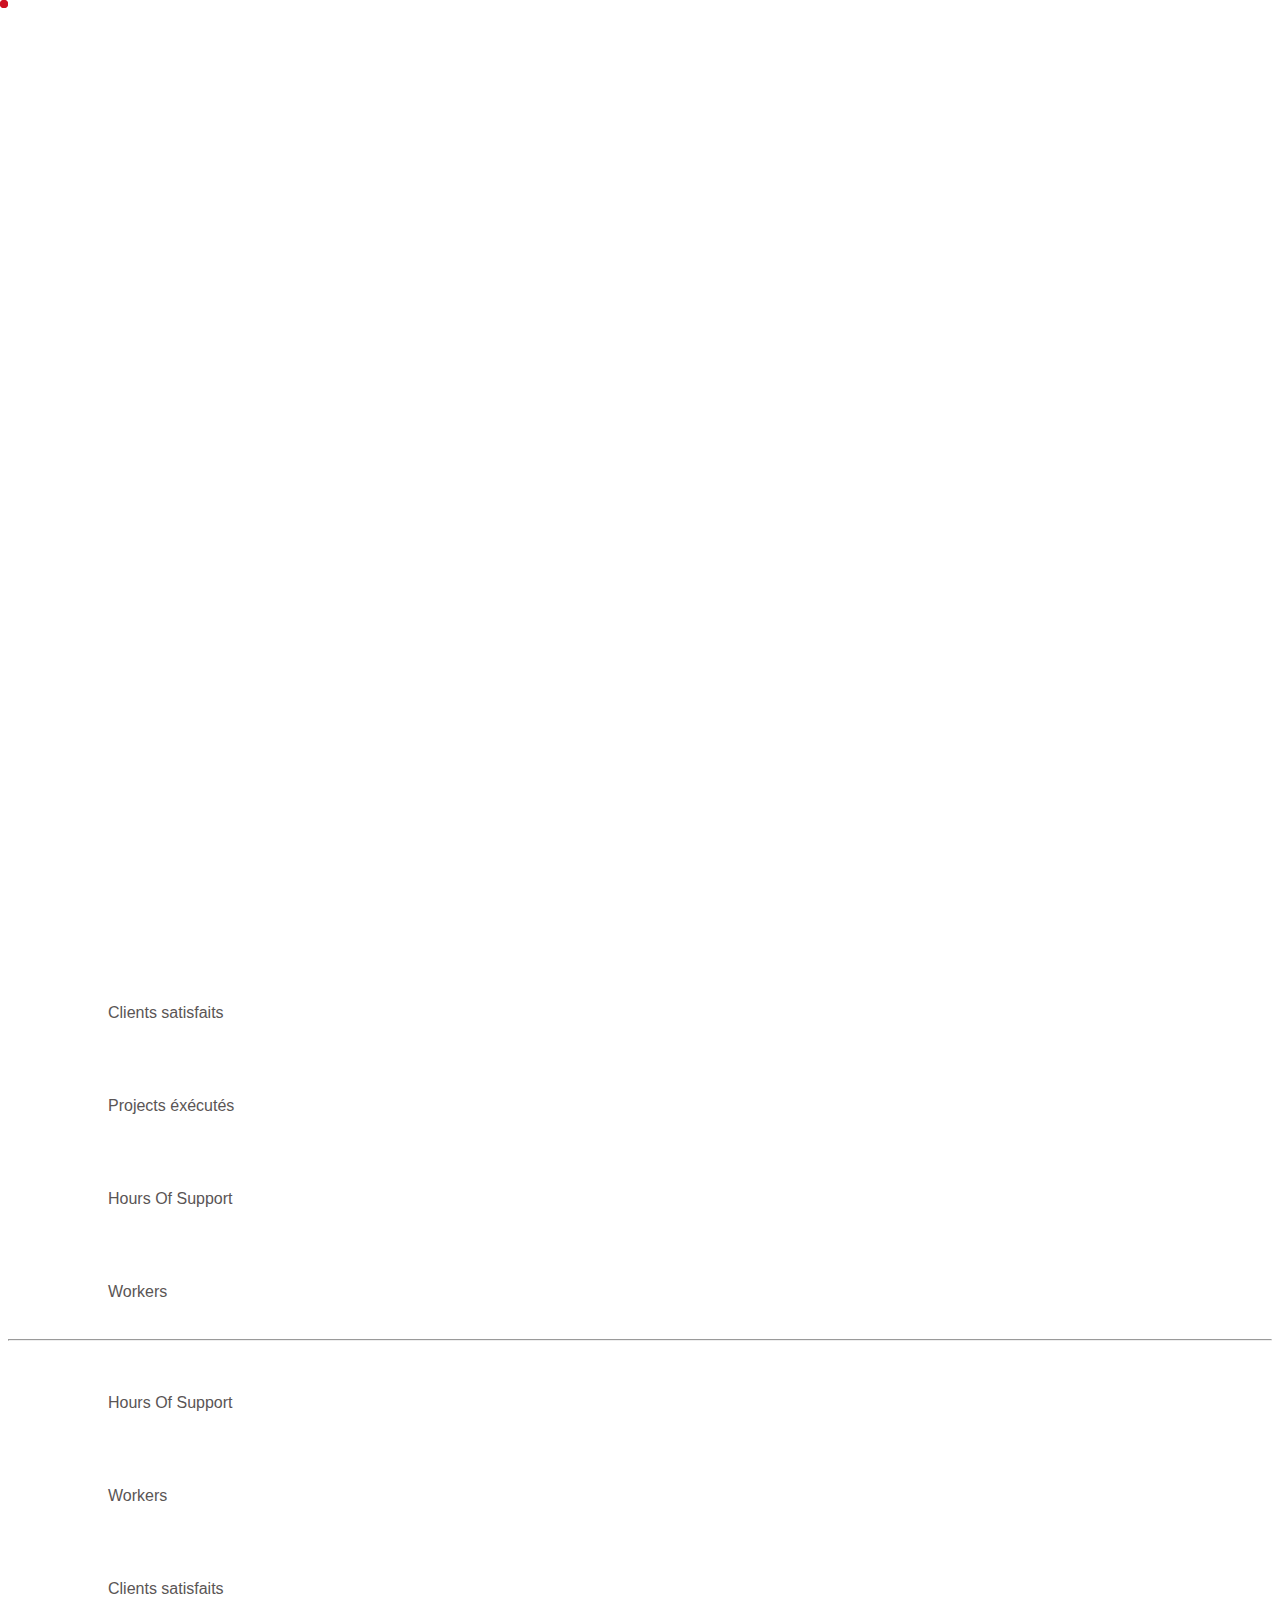
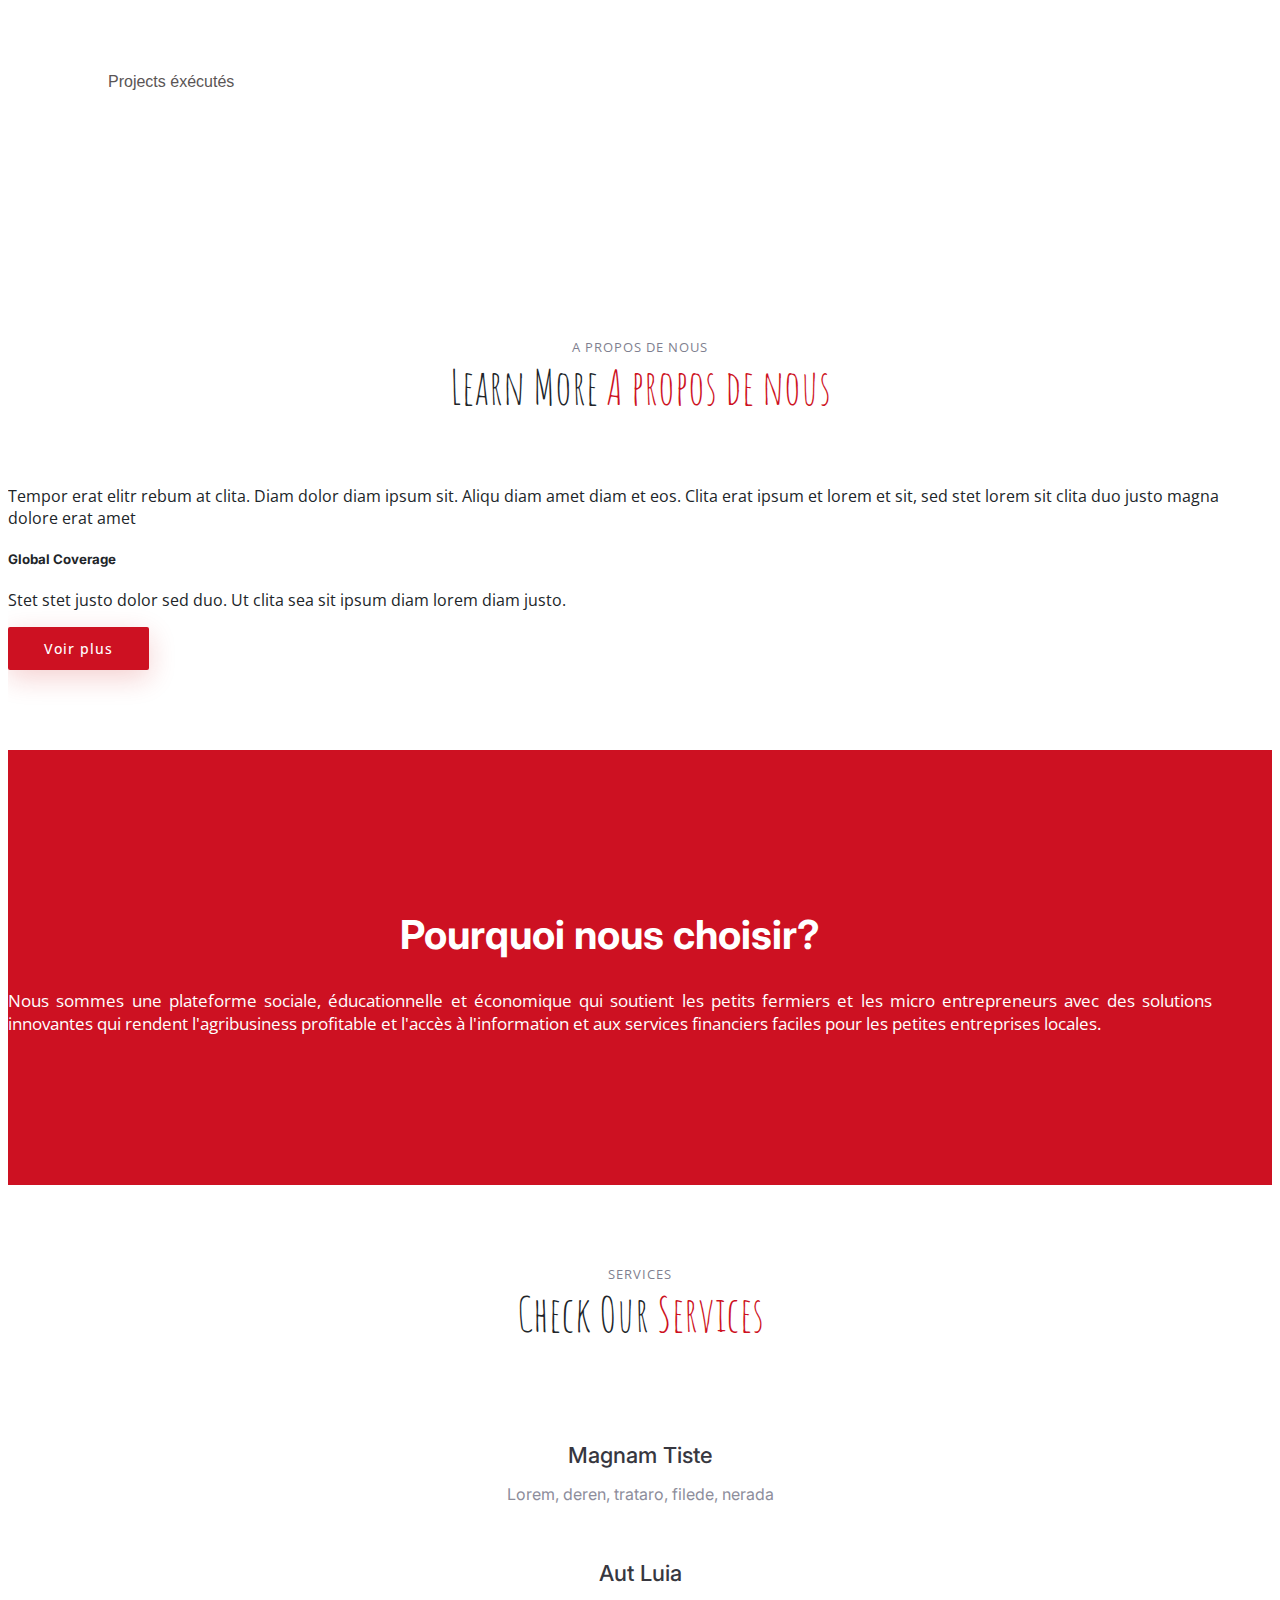
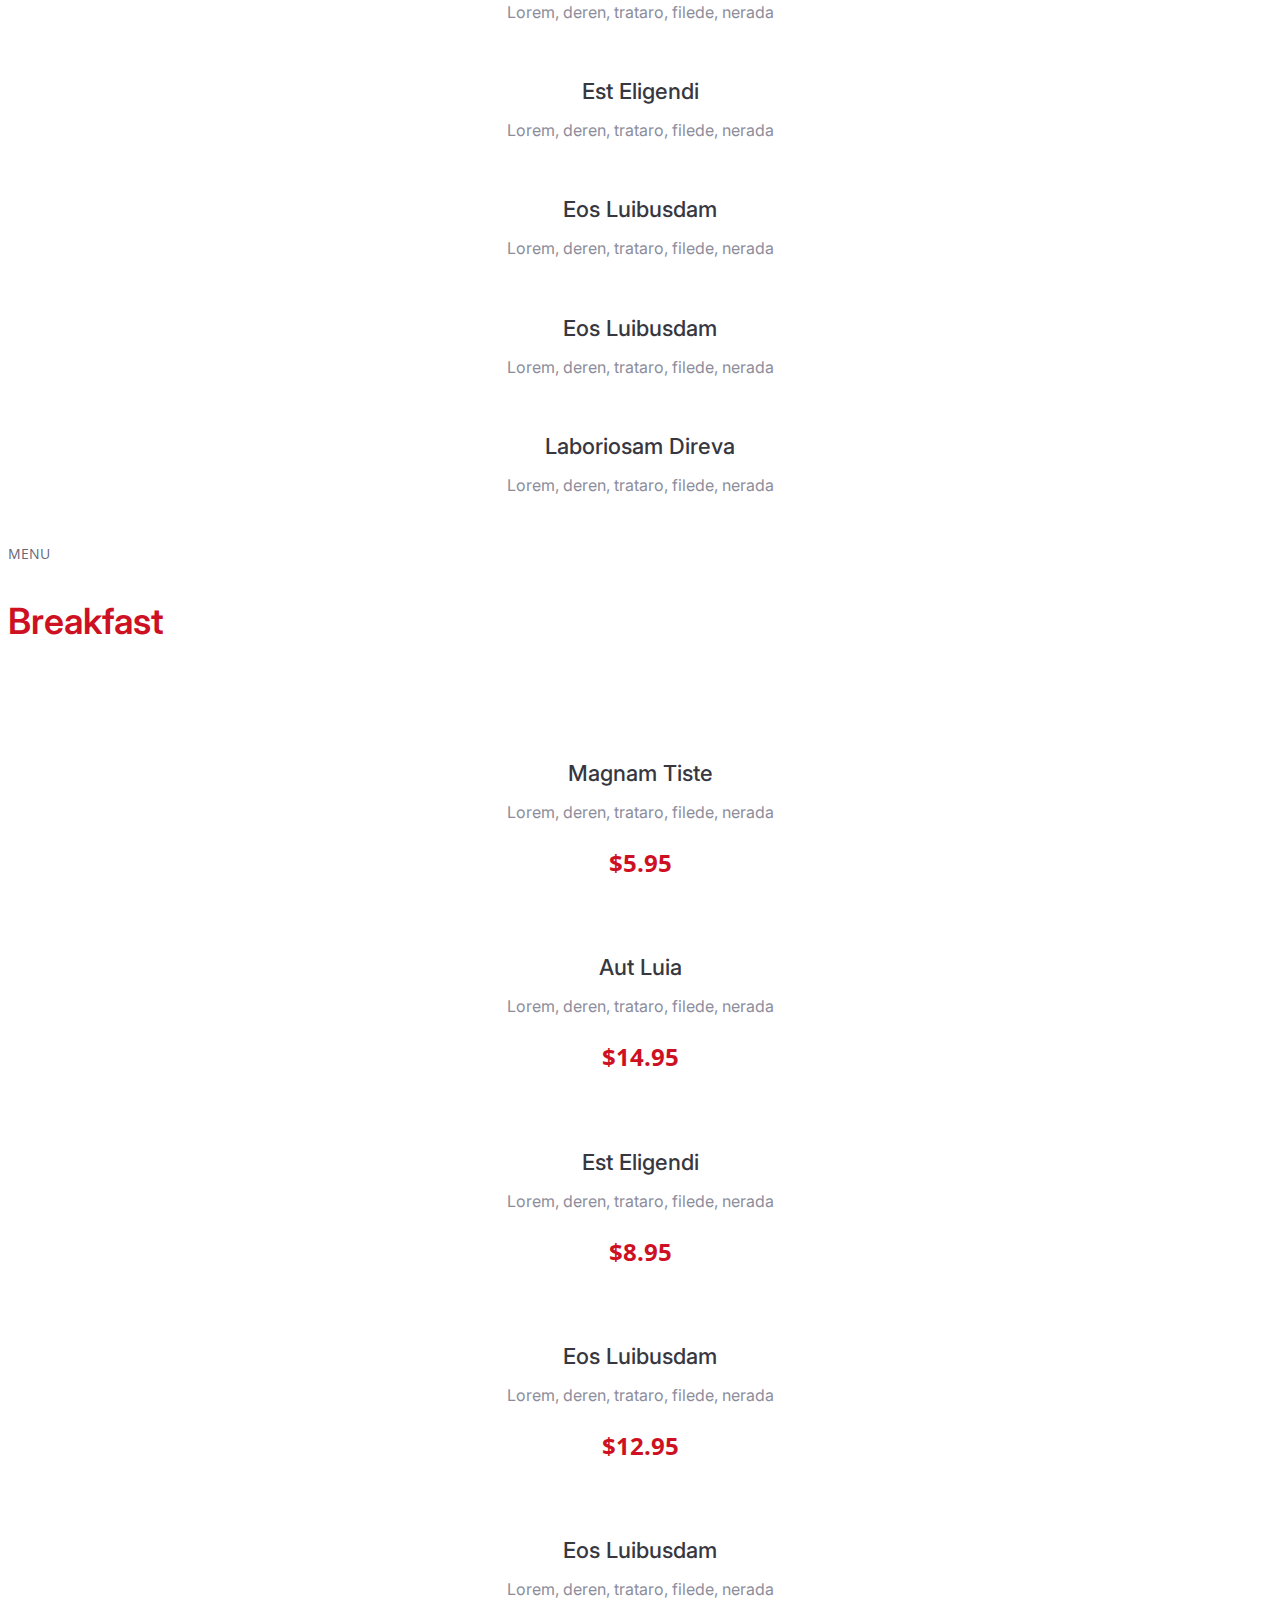
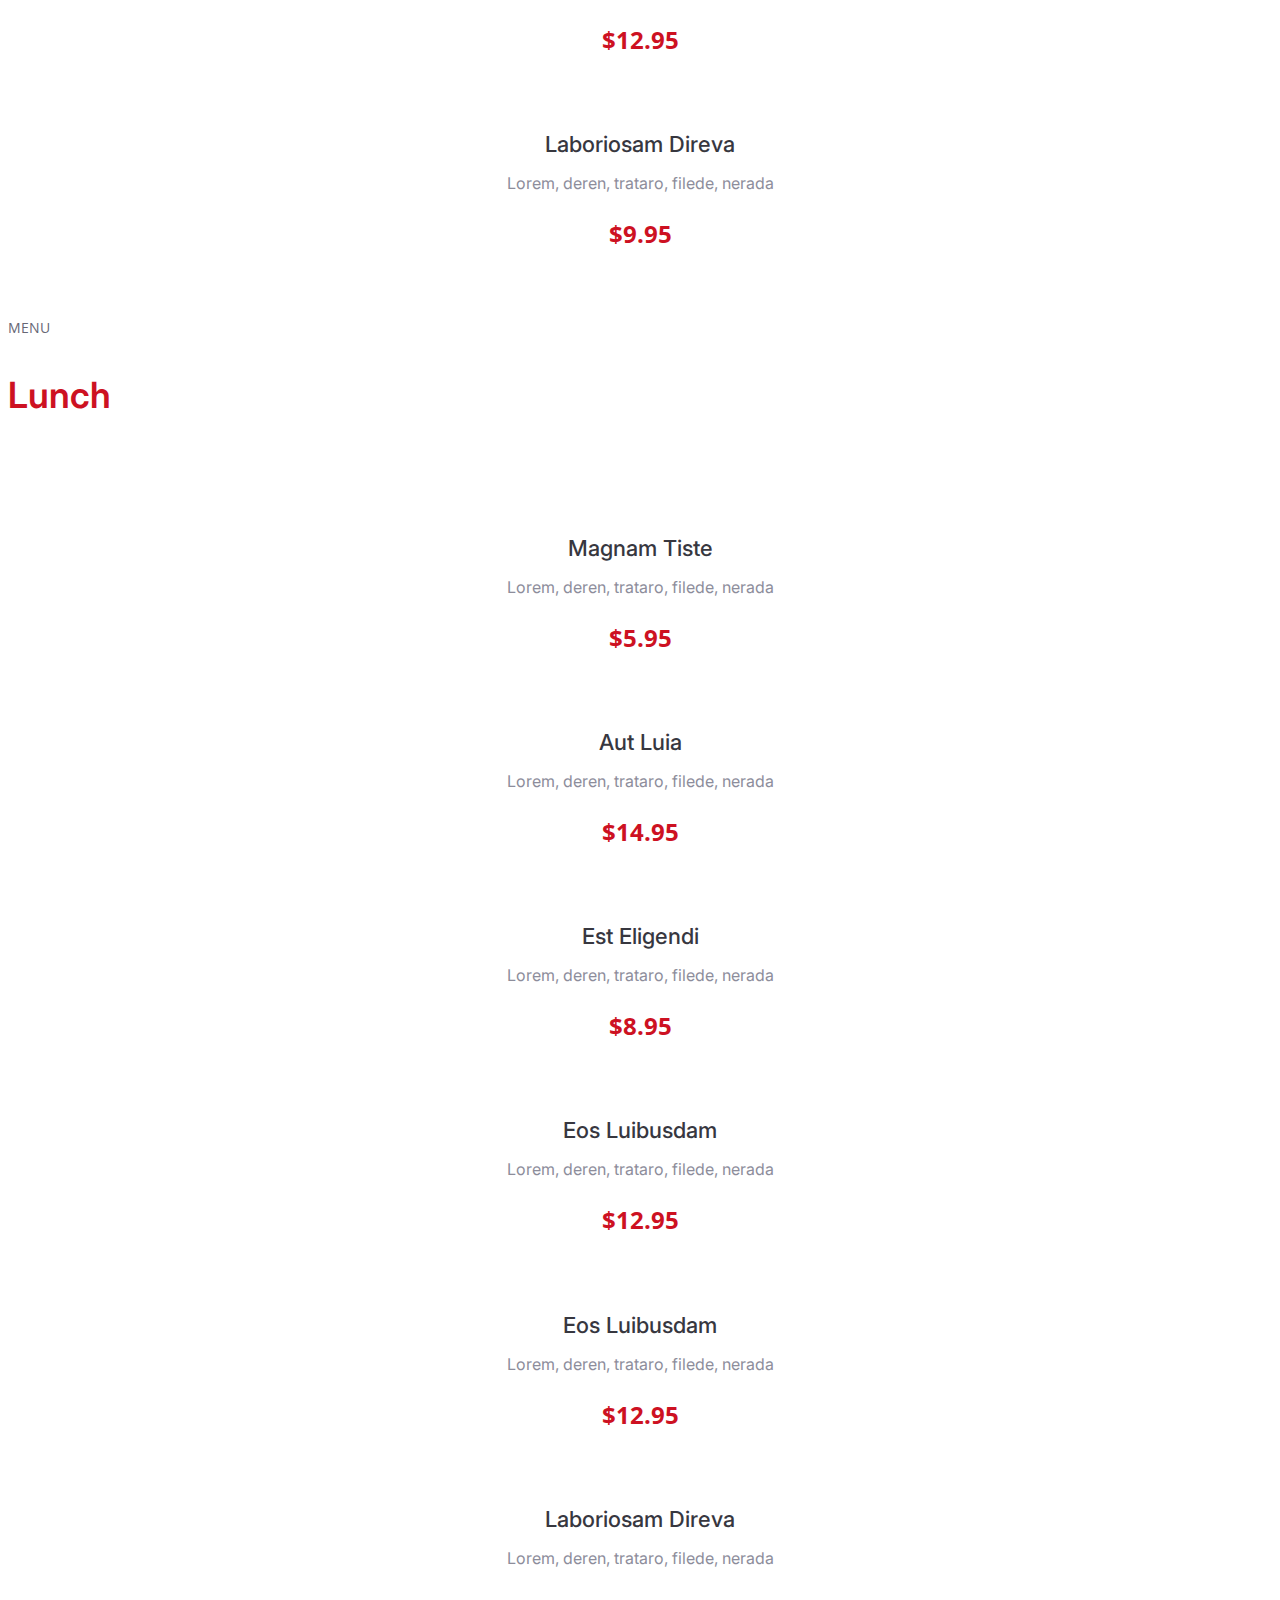
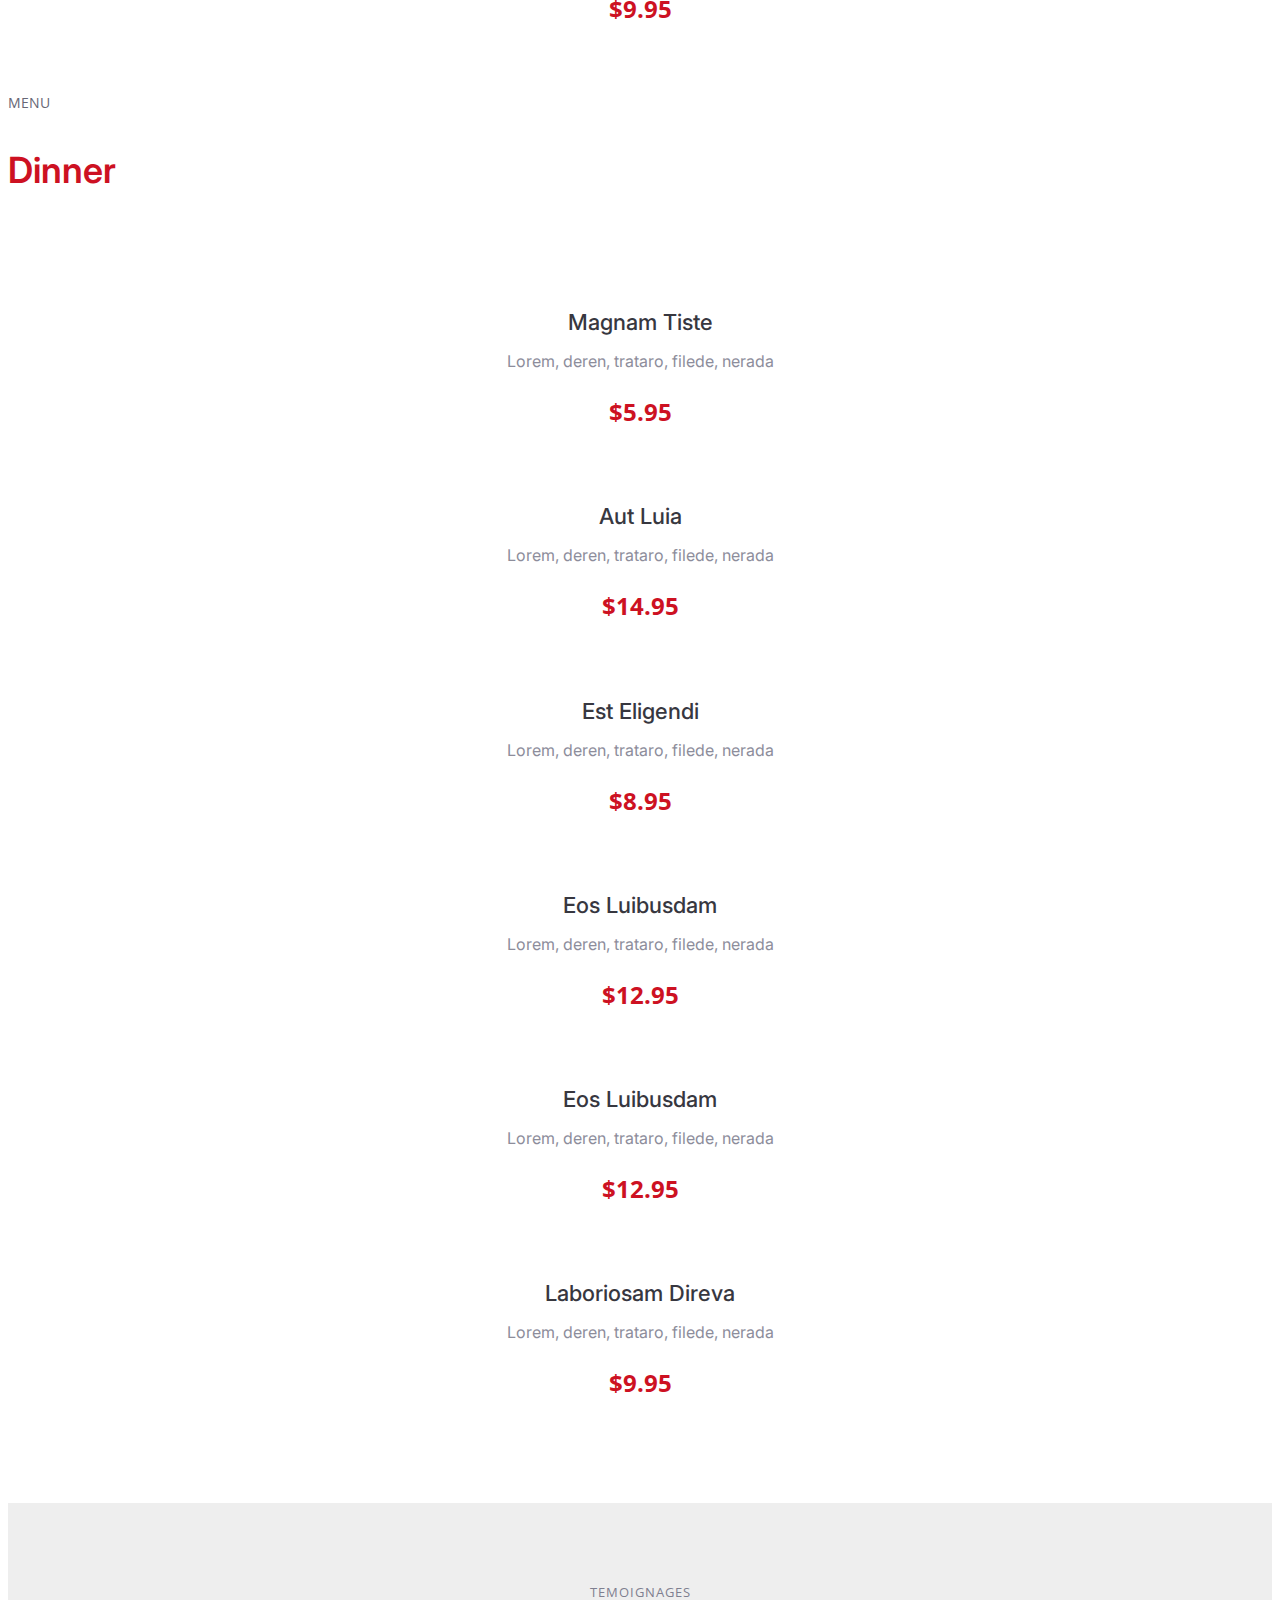
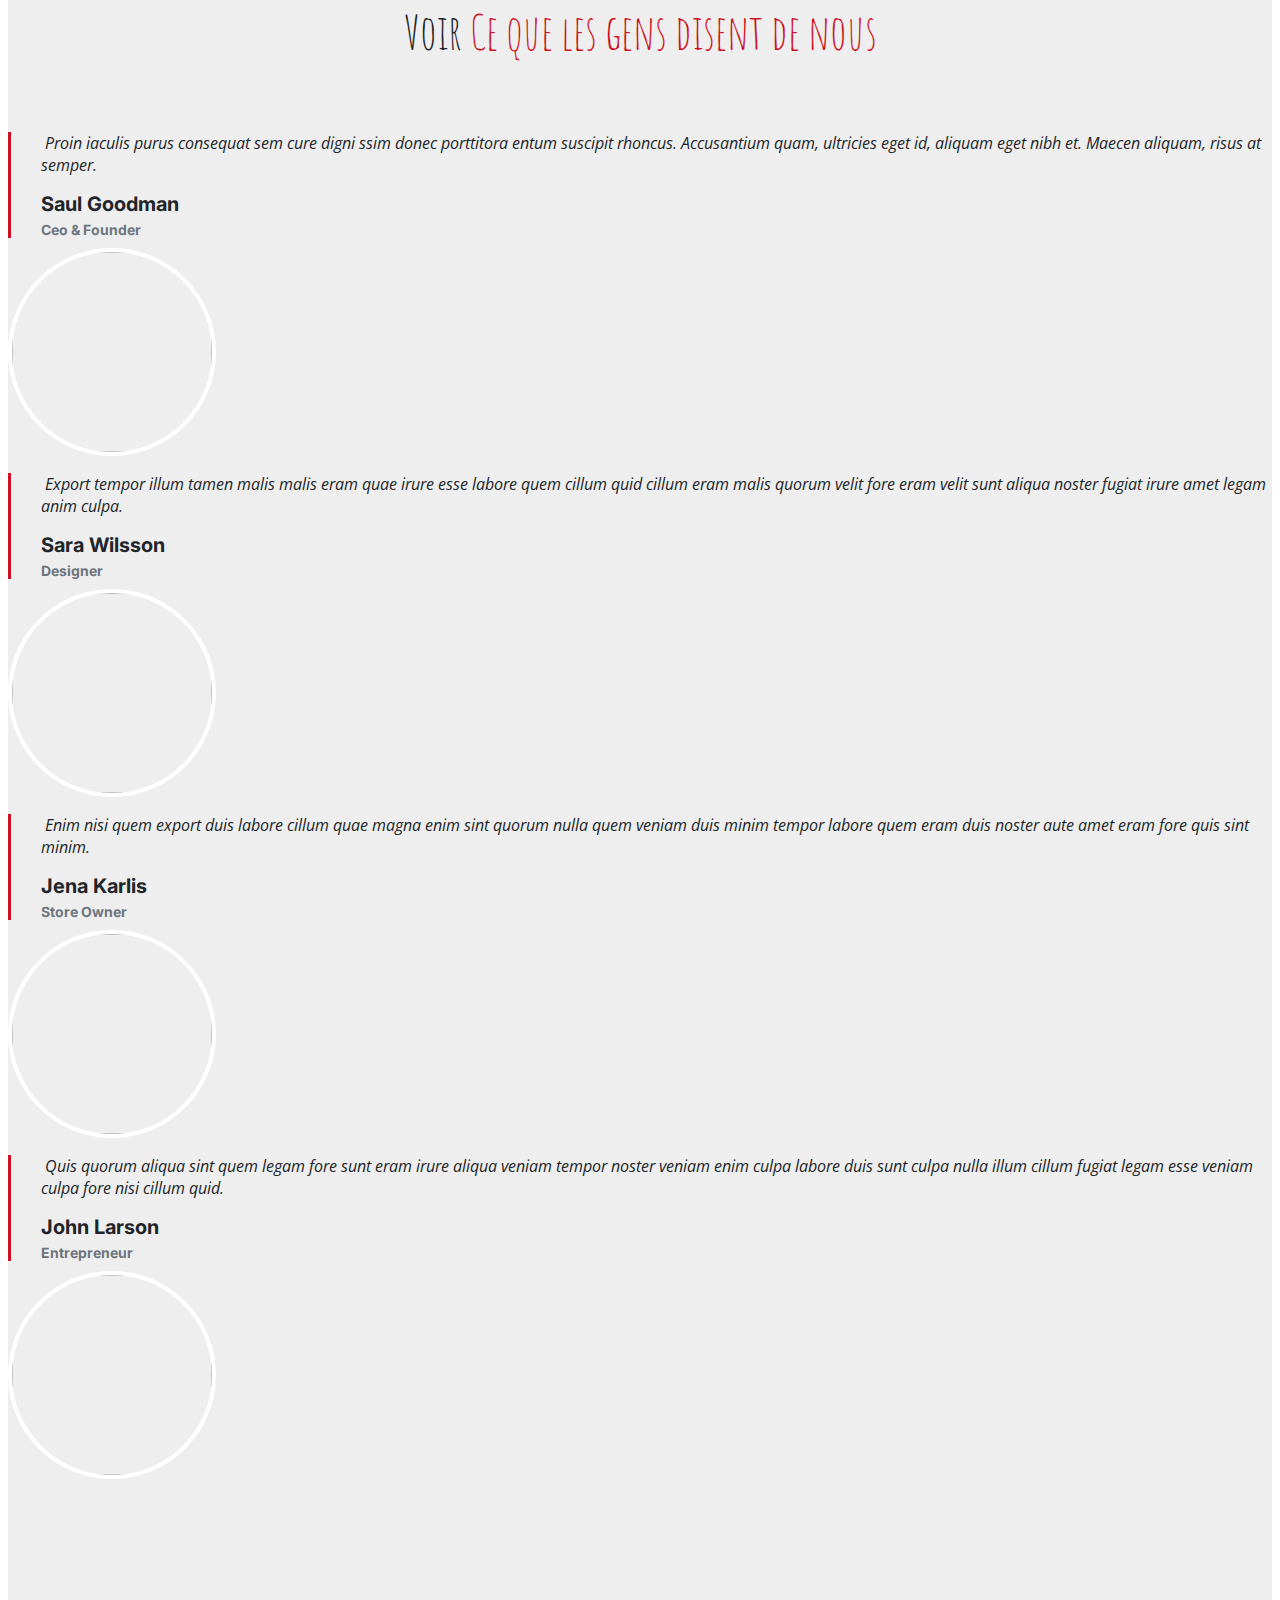
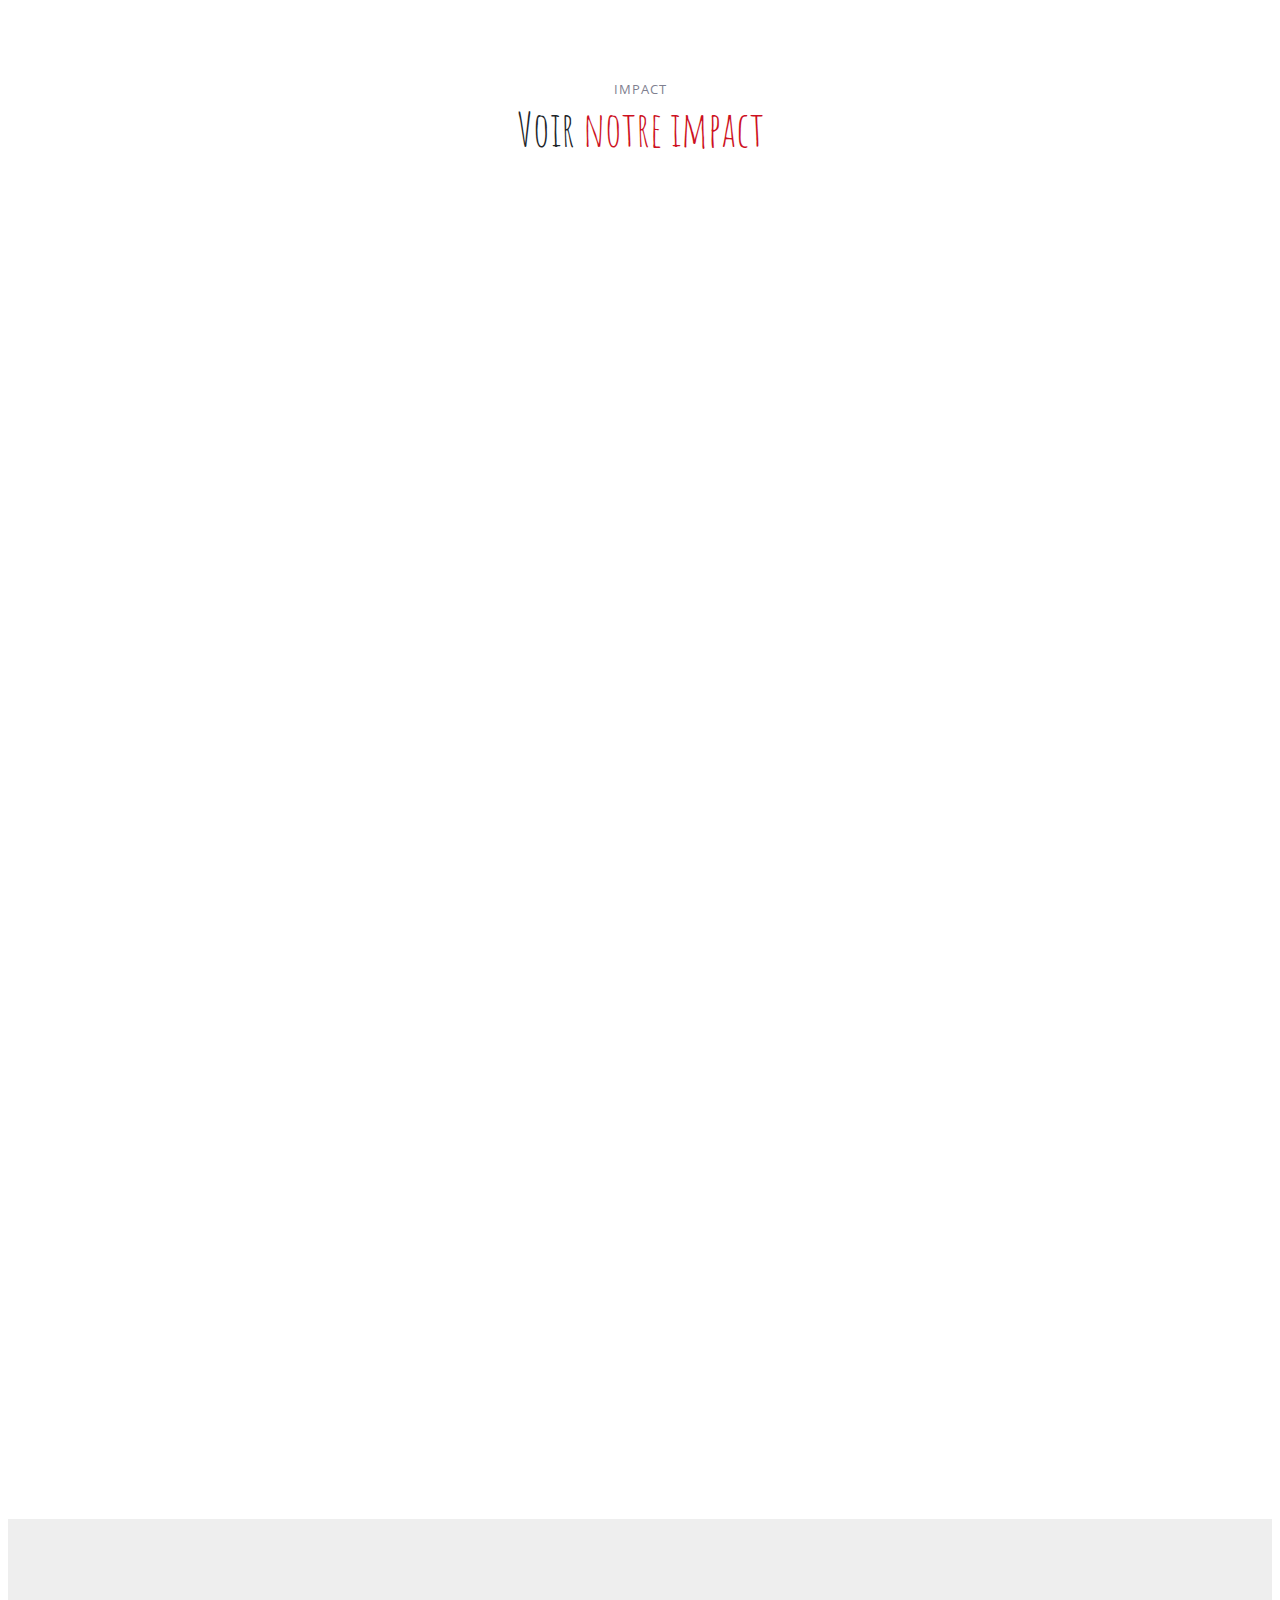
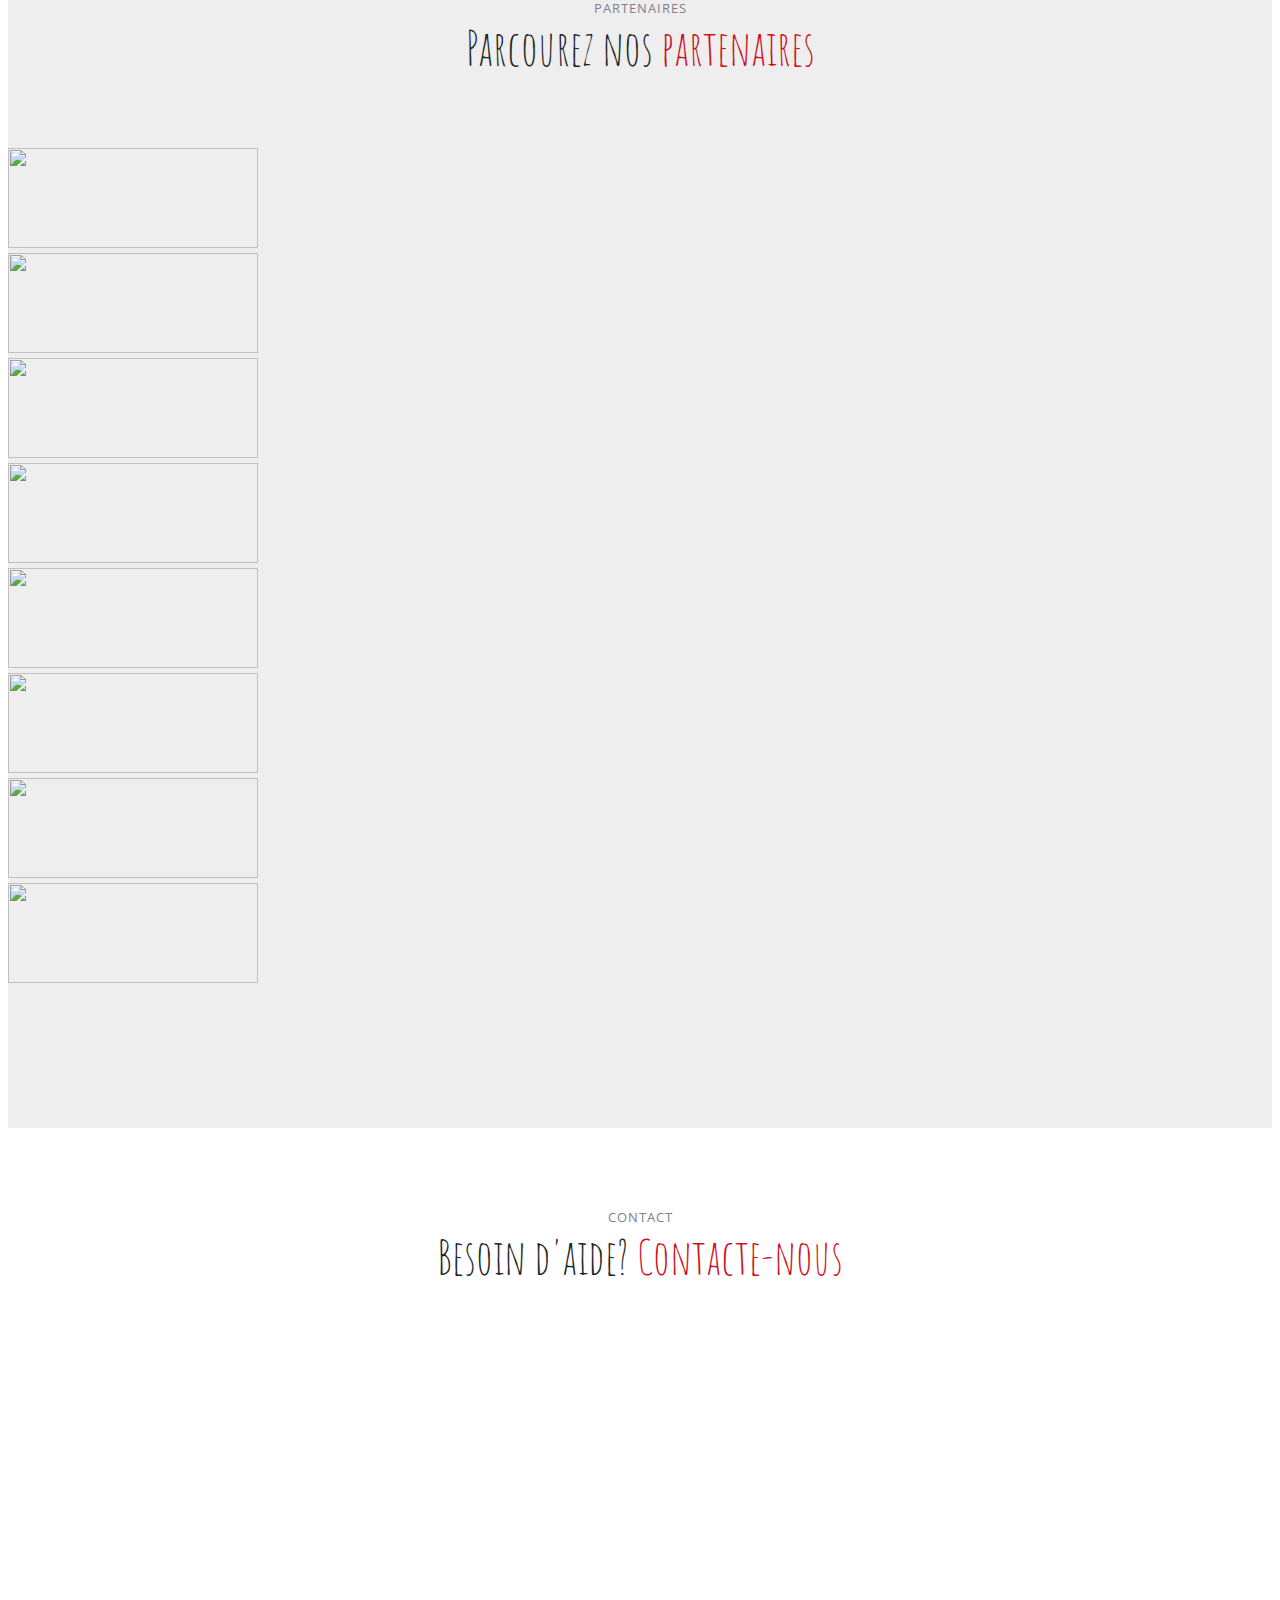
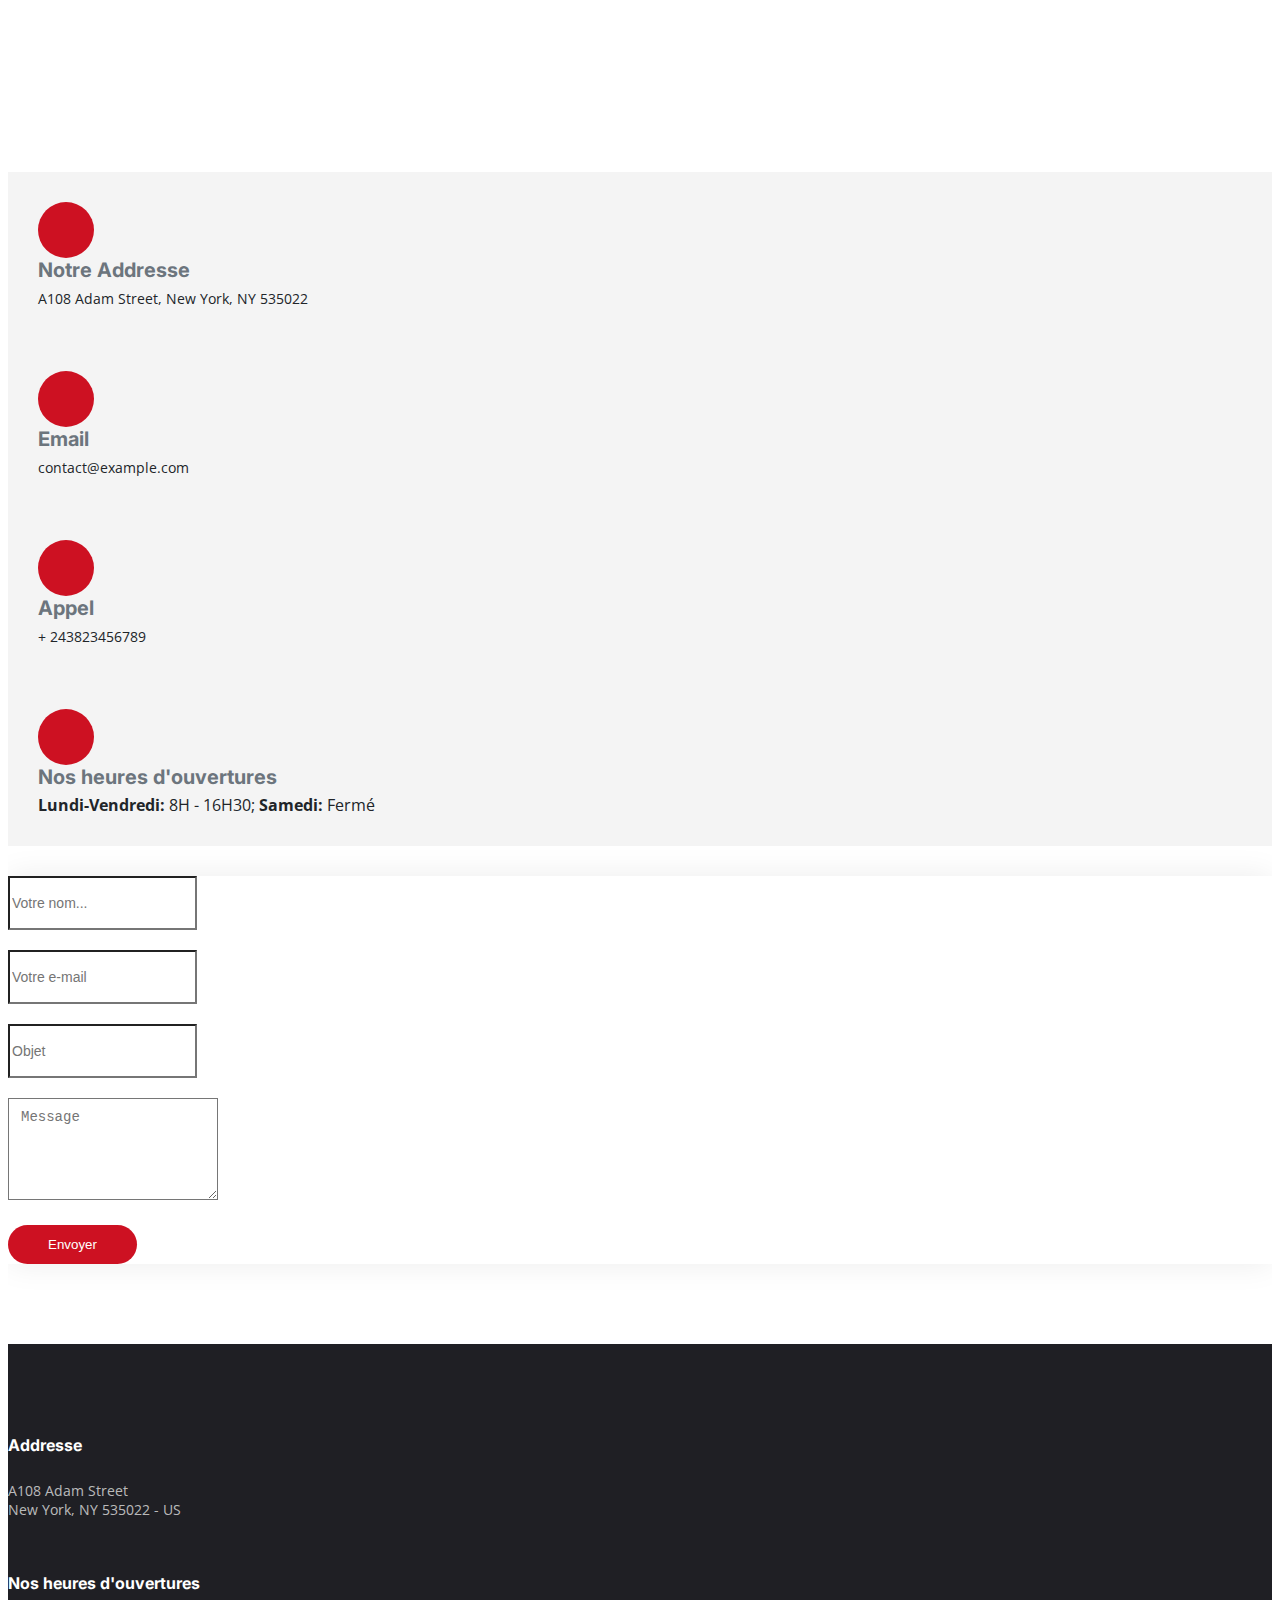
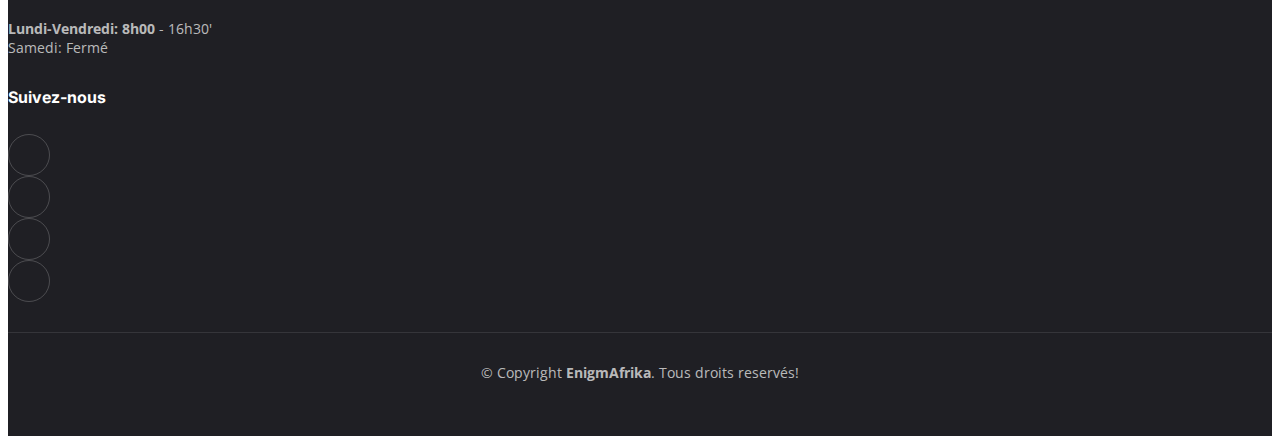
==== index.html @ 516ef86c "the commit:add the bottom decouvrir to the section hero" ====
<!DOCTYPE html>
<html lang="en">

  <head>
    <meta charset="utf-8">
    <meta content="width=device-width, initial-scale=1.0" name="viewport">

    <title>ENIGMAFRIKA</title>
    <meta content="" name="description">
    <meta content="" name="keywords">

    <!-- Favicons -->
    <link href="assets/img/ENIGME_LOGO.png" rel="icon">
    <link href="assets/img/ENIGME_LOGO.png" rel="apple-touch-icon">

    <!-- Google Fonts -->
    <link rel="preconnect" href="https://fonts.googleapis.com">
    <link rel="preconnect" href="https://fonts.gstatic.com" crossorigin>
    <link
      href="https://fonts.googleapis.com/css2?family=Open+Sans:ital,wght@0,300;0,400;0,500;0,600;0,700;1,300;1,400;1,600;1,700&family=Amatic+SC:ital,wght@0,300;0,400;0,500;0,600;0,700;1,300;1,400;1,500;1,600;1,700&family=Inter:ital,wght@0,300;0,400;0,500;0,600;0,700;1,300;1,400;1,500;1,600;1,700&display=swap"
      rel="stylesheet">

    <!-- Vendor CSS Files -->
    <link href="assets/vendor/bootstrap/css/bootstrap.min.css" rel="stylesheet">
    <link href="assets/vendor/bootstrap-icons/bootstrap-icons.css" rel="stylesheet">
    <link href="assets/vendor/aos/aos.css" rel="stylesheet">
    <link href="assets/vendor/glightbox/css/glightbox.min.css" rel="stylesheet">
    <link href="assets/vendor/swiper/swiper-bundle.min.css" rel="stylesheet">

    <!-- Template Main CSS File -->
    <link href="assets/css/main.css" rel="stylesheet">

    <!-- =======================================================
  * Template Name: Yummy
  * Updated: Sep 18 2023 with Bootstrap v5.3.2
  * Template URL: https://bootstrapmade.com/yummy-bootstrap-restaurant-website-template/
  * Author: BootstrapMade.com
  * License: https://bootstrapmade.com/license/
  ======================================================== -->
  </head>

  <body>

    <!-- ======= Header ======= -->
    <header id="header" class="header fixed-top d-flex align-items-center">
      <div class="container d-flex align-items-center justify-content-between">

        <a href="index.html" class="logo d-flex align-items-center me-auto me-lg-0">
          <!-- Uncomment the line below if you also wish to use an image logo -->
          <!-- <img src="assets/img/logo.png" alt=""> -->
          <img src="assets/img/ENIGME_LOGO.png" alt="">
        </a>

        <nav id="navbar" class="navbar">
          <ul>
            <li><a href="#hero">Accueil</a></li>
            <li><a href="#about">A propos</a></li>
            <li><a href="#menu">Menu</a></li>
            <li><a href="#events">Impact</a></li>
            <!--<li><a href="#chefs">Chefs</a></li>-->
            <li><a href="#gallery">Partenaires</a></li>
            <li class="dropdown"><a href="#"><span>Drop Down</span> <i
                  class="bi bi-chevron-down dropdown-indicator"></i></a>
              <ul>
                <li><a href="#">Drop Down 1</a></li>
                <li class="dropdown"><a href="#"><span>Deep Drop Down</span> <i
                      class="bi bi-chevron-down dropdown-indicator"></i></a>
                  <ul>
                    <li><a href="#">Deep Drop Down 1</a></li>
                    <li><a href="#">Deep Drop Down 2</a></li>
                    <li><a href="#">Deep Drop Down 3</a></li>
                    <li><a href="#">Deep Drop Down 4</a></li>
                    <li><a href="#">Deep Drop Down 5</a></li>
                  </ul>
                </li>
                <li><a href="#">Drop Down 2</a></li>
                <li><a href="#">Drop Down 3</a></li>
                <li><a href="#">Drop Down 4</a></li>
              </ul>
            </li>
            <li><a href="#contact">Contact</a></li>
          </ul>
        </nav><!-- .navbar -->
        <i class="mobile-nav-toggle mobile-nav-show bi bi-list"></i>
        <i class="mobile-nav-toggle mobile-nav-hide d-none bi bi-x"></i>

      </div>
    </header><!-- End Header -->

    <!-- ======= Hero Section ======= -->
    <section id="hero" class="hero d-flex align-items-center section-bg">
      <div class="container">
        <div class="row justify-content-between gy-5">
          <div
            class="col-lg-6 order-2 order-lg-1 d-flex flex-column justify-content-center align-items-center align-items-lg-start text-center text-lg-start">
            <h2 data-aos="fade-up">ENIGMAFRIKA<br>Solution</h2>
            <p data-aos="fade-up" data-aos-delay="100">Sed autem laudantium dolores. Voluptatem itaque ea consequatur
              eveniet. Eum quas beatae cumque eum quaerat.</p>
            <div class="d-flex" data-aos="fade-up" data-aos-delay="200">
              <a href="#book-a-table" class="btn-book-a-table">Découvrir</a>
              <a href="https://www.youtube.com/watch?v=LXb3EKWsInQ"
                class="glightbox btn-watch-video d-flex align-items-center"><i class="bi bi-play-circle"></i><span>Watch
                  Video</span></a>
            </div>
          </div>
          <div class="col-lg-6 order-1 order-lg-2 text-center text-lg-start">
            <img src="assets/img/afrika.png" class="img-fluid" alt="" data-aos="zoom-out" data-aos-delay="300">
          </div>
        </div>
      </div>
    </section><!-- End Hero Section -->

    <main id="main">
      <section id="stats-counter" class="stats-counter">
        <div class="container" data-aos="zoom-out">

          <div class="row gy-4">

            <div class="col-lg-3 col-md-6">
              <div class="stats-item ">
                <i class="bi bi-emoji-smile"></i>
                <span data-purecounter-start="0" data-purecounter-end="232" data-purecounter-duration="1"
                  class="purecounter"></span>
                <p>Clients satisfaits</p>
              </div>
            </div><!-- End Stats Item -->

            <div class="col-lg-3 col-md-6">
              <div class="stats-item ">
                <i class="bi bi-window-stack"></i>
                <span data-purecounter-start="0" data-purecounter-end="521" data-purecounter-duration="1"
                  class="purecounter"></span>
                <p>Projects éxécutés</p>
              </div>
            </div><!-- End Stats Item -->

            <div class="col-lg-3 col-md-6">
              <div class="stats-item">
                <i class="bi bi-journal-richtext"></i>
                <span data-purecounter-start="0" data-purecounter-end="1453" data-purecounter-duration="1"
                  class="purecounter"></span>
                <p>Hours Of Support</p>
              </div>
            </div><!-- End Stats Item -->

            <div class="col-lg-3 col-md-6">
              <div class="stats-item">
                <i class="bi bi-pc-display"></i>
                <span data-purecounter-start="0" data-purecounter-end="32" data-purecounter-duration="1"
                  class="purecounter"></span>
                <p>Workers</p>
              </div>
            </div><!-- End Stats Item -->
            <hr>
            <div class="col-lg-3 col-md-6">
              <div class="stats-item">
                <i class="bi bi-journal-richtext"></i>
                <span data-purecounter-start="0" data-purecounter-end="353" data-purecounter-duration="1"
                  class="purecounter"></span>
                <p>Hours Of Support</p>
              </div>
            </div>
            <div class="col-lg-3 col-md-6">
              <div class="stats-item">
                <i class="bi bi-pc-display"></i>
                <span data-purecounter-start="0" data-purecounter-end="132" data-purecounter-duration="1"
                  class="purecounter"></span>
                <p>Workers</p>
              </div>
            </div>
            <div class="col-lg-3 col-md-6">
              <div class="stats-item ">
                <i class="bi bi-emoji-smile"></i>
                <span data-purecounter-start="0" data-purecounter-end="32" data-purecounter-duration="1"
                  class="purecounter"></span>
                <p>Clients satisfaits</p>
              </div>
            </div>
            <div class="col-lg-3 col-md-6">
              <div class="stats-item ">
                <i class="bi bi-window-stack"></i>
                <span data-purecounter-start="0" data-purecounter-end="11" data-purecounter-duration="1"
                  class="purecounter"></span>
                <p>Projects éxécutés</p>
              </div>
            </div>


          </div>

        </div>
      </section><!-- End Stats Counter Section -->

      <!-- ======= About Section ======= -->
      <section id="about" class="about">
        <div class="container" data-aos="fade-up">

          <div class="section-header">
            <h2>A propos de nous</h2>
            <p>Learn More <span>A propos de nous</span></p>
          </div>

          <div class="row gy-4">
            <div class="col-lg-6 d-flex">
              <div class="position-relative mt-4">
                <img src="assets/img/about-2.jpg" class="img-fluid" alt="">
                <a href="https://www.youtube.com/watch?v=LXb3EKWsInQ" class="glightbox play-btn"></a>
              </div>
            </div>
            <div class="col-lg-6  wow fadeInUp" data-wow-delay="0.3s">

              <p class="mb-5">Tempor erat elitr rebum at clita. Diam dolor diam ipsum sit. Aliqu diam amet
                diam et eos. Clita erat ipsum et lorem et sit, sed stet lorem sit clita duo justo magna
                dolore erat amet</p>
              <div class="row g-4 mb-5">
                <div class="col-sm-12 wow fadeIn" data-wow-delay="0.5s">
                  <i class="bi bi-globe  "></i>
                  <h5>Global Coverage</h5>
                  <p class="m-0">Stet stet justo dolor sed duo. Ut clita sea sit ipsum diam lorem diam
                    justo.</p>
                </div>

              </div>
              <a href="about.html" class="btn-book-a-table ">Voir plus</a>
            </div>

          </div>
      </section><!-- End About Section -->

      <!-- ======= Why Us Section ======= -->
      <section id="why-us" class="why-us">
        <div class="container">

          <div class="row no-gutters d-flex justify-content-center">
            <div class="content col-xl-7 d-flex justify-content-center" data-aos="fade-right">
              <div class="content ">
                <h3>Pourquoi nous choisir?</h3>
                <p>
                  Nous sommes une plateforme sociale, éducationnelle et économique qui soutient les petits
                  fermiers et
                  les micro
                  entrepreneurs avec des solutions innovantes qui rendent l'agribusiness profitable et l'accès à
                  l'information et aux
                  services financiers faciles pour les petites entreprises locales.
                </p>

              </div>
            </div>
            <!-- End #main <div class="col-xl-7 d-flex align-items-stretch" data-aos="fade-left">
                                                  <div class="icon-boxes d-flex flex-column justify-content-center">
                                                      <div class="row">
                                                          <div class="col-md-6 icon-box" data-aos="fade-up" data-aos-delay="100">
                                                              <i class="bx bx-receipt"></i>
                                                              <h4>Corporis voluptates sit</h4>
                                                              <p>Consequuntur sunt aut quasi enim aliquam quae harum pariatur laboris nisi ut
                                                                  aliquip</p>
                                                          </div>
                                                          <div class="col-md-6 icon-box" data-aos="fade-up" data-aos-delay="200">
                                                              <i class="bx bx-cube-alt"></i>
                                                              <h4>Ullamco laboris nisi</h4>
                                                              <p>Excepteur sint occaecat cupidatat non proident, sunt in culpa qui officia
                                                                  deserunt</p>
                                                          </div>
                                                          <div class="col-md-6 icon-box" data-aos="fade-up" data-aos-delay="300">
                                                              <i class="bx bx-images"></i>
                                                              <h4>Labore consequatur</h4>
                                                              <p>Aut suscipit aut cum nemo deleniti aut omnis. Doloribus ut maiores omnis
                                                                  facere</p>
                                                          </div>
                                                          <div class="col-md-6 icon-box" data-aos="fade-up" data-aos-delay="400">
                                                              <i class="bx bx-shield"></i>
                                                              <h4>Beatae veritatis</h4>
                                                              <p>Expedita veritatis consequuntur nihil tempore laudantium vitae denat pacta
                                                              </p>
                                                          </div>
                                                      </div>
                                                  </div><!-- End .content-->
          </div>
        </div>

        </div>
      </section><!-- End Why Us Section -->

      <!-- ======= Stats Counter Section ======= -->


      <!-- ======= Menu Section ======= -->
      <section id="menu" class="menu">
        <div class="container" data-aos="fade-up">

          <div class="section-header">
            <h2>Services</h2>
            <p>Check Our <span>Services</span></p>
          </div>

          <ul class="nav nav-tabs d-flex justify-content-center" data-aos="fade-up" data-aos-delay="200">

            <!--<li class="nav-item">
              <a class="nav-link active show" data-bs-toggle="tab" data-bs-target="#menu-starters">
                <h4>Starters</h4>
              </a>
            </li><!-- End tab nav item -->

            <!--<li class="nav-item">
              <a class="nav-link" data-bs-toggle="tab" data-bs-target="#menu-breakfast">
                <h4>Breakfast</h4>
              </a><!-- End tab nav item -->

            <!--<li class="nav-item">
              <a class="nav-link" data-bs-toggle="tab" data-bs-target="#menu-lunch">
                <h4>Lunch</h4>
              </a>
            </li><!-- End tab nav item -->

            <!--<li class="nav-item">
              <a class="nav-link" data-bs-toggle="tab" data-bs-target="#menu-dinner">
                <h4>Dinner</h4>
              </a>
            </li><!-- End tab nav item -->

          </ul>

          <div class="tab-content" data-aos="fade-up" data-aos-delay="300">

            <div class="tab-pane fade active show" id="menu-starters">

              <!--<div class="tab-header text-center">
                <p>Menu</p>
                <h3>Starters</h3>
              </div>-->

              <div class="row gy-5">

                <div class="col-lg-4 menu-item">
                  <a href="assets/img/menu/menu-item-1.png" class="glightbox"><img src="assets/img/menu/menu-item-1.png"
                      class="menu-img img-fluid" alt=""></a>
                  <h4>Magnam Tiste</h4>
                  <p class="ingredients">
                    Lorem, deren, trataro, filede, nerada
                  </p>
                  <!--<p class="price">
                    $5.95
                  </p>-->
                </div><!-- Menu Item -->

                <div class="col-lg-4 menu-item">
                  <a href="assets/img/menu/menu-item-2.png" class="glightbox"><img src="assets/img/menu/menu-item-2.png"
                      class="menu-img img-fluid" alt=""></a>
                  <h4>Aut Luia</h4>
                  <p class="ingredients">
                    Lorem, deren, trataro, filede, nerada
                  </p>
                  <!--<p class="price">
                    $14.95
                  </p>-->
                </div><!-- Menu Item -->

                <div class="col-lg-4 menu-item">
                  <a href="assets/img/menu/menu-item-3.png" class="glightbox"><img src="assets/img/menu/menu-item-3.png"
                      class="menu-img img-fluid" alt=""></a>
                  <h4>Est Eligendi</h4>
                  <p class="ingredients">
                    Lorem, deren, trataro, filede, nerada
                  </p>
                  <!--<p class="price">
                    $8.95
                  </p>-->
                </div><!-- Menu Item -->

                <div class="col-lg-4 menu-item">
                  <a href="assets/img/menu/menu-item-4.png" class="glightbox"><img src="assets/img/menu/menu-item-4.png"
                      class="menu-img img-fluid" alt=""></a>
                  <h4>Eos Luibusdam</h4>
                  <p class="ingredients">
                    Lorem, deren, trataro, filede, nerada
                  </p>
                  <!--<p class="price">
                    $12.95
                  </p>-->
                </div><!-- Menu Item -->

                <div class="col-lg-4 menu-item">
                  <a href="assets/img/menu/menu-item-5.png" class="glightbox"><img src="assets/img/menu/menu-item-5.png"
                      class="menu-img img-fluid" alt=""></a>
                  <h4>Eos Luibusdam</h4>
                  <p class="ingredients">
                    Lorem, deren, trataro, filede, nerada
                  </p>
                  <!--<p class="price">
                    $12.95
                  </p>-->
                </div><!-- Menu Item -->

                <div class="col-lg-4 menu-item">
                  <a href="assets/img/menu/menu-item-6.png" class="glightbox"><img src="assets/img/menu/menu-item-6.png"
                      class="menu-img img-fluid" alt=""></a>
                  <h4>Laboriosam Direva</h4>
                  <p class="ingredients">
                    Lorem, deren, trataro, filede, nerada
                  </p>
                  <!--<p class="price">
                    $9.95
                  </p>-->
                </div><!-- Menu Item -->

              </div>
            </div><!-- End Starter Menu Content -->

            <div class="tab-pane fade" id="menu-breakfast">

              <div class="tab-header text-center">
                <p>Menu</p>
                <h3>Breakfast</h3>
              </div>

              <div class="row gy-5">

                <div class="col-lg-4 menu-item">
                  <a href="assets/img/menu/menu-item-1.png" class="glightbox"><img src="assets/img/menu/menu-item-1.png"
                      class="menu-img img-fluid" alt=""></a>
                  <h4>Magnam Tiste</h4>
                  <p class="ingredients">
                    Lorem, deren, trataro, filede, nerada
                  </p>
                  <p class="price">
                    $5.95
                  </p>
                </div><!-- Menu Item -->

                <div class="col-lg-4 menu-item">
                  <a href="assets/img/menu/menu-item-2.png" class="glightbox"><img src="assets/img/menu/menu-item-2.png"
                      class="menu-img img-fluid" alt=""></a>
                  <h4>Aut Luia</h4>
                  <p class="ingredients">
                    Lorem, deren, trataro, filede, nerada
                  </p>
                  <p class="price">
                    $14.95
                  </p>
                </div><!-- Menu Item -->

                <div class="col-lg-4 menu-item">
                  <a href="assets/img/menu/menu-item-3.png" class="glightbox"><img src="assets/img/menu/menu-item-3.png"
                      class="menu-img img-fluid" alt=""></a>
                  <h4>Est Eligendi</h4>
                  <p class="ingredients">
                    Lorem, deren, trataro, filede, nerada
                  </p>
                  <p class="price">
                    $8.95
                  </p>
                </div><!-- Menu Item -->

                <div class="col-lg-4 menu-item">
                  <a href="assets/img/menu/menu-item-4.png" class="glightbox"><img src="assets/img/menu/menu-item-4.png"
                      class="menu-img img-fluid" alt=""></a>
                  <h4>Eos Luibusdam</h4>
                  <p class="ingredients">
                    Lorem, deren, trataro, filede, nerada
                  </p>
                  <p class="price">
                    $12.95
                  </p>
                </div><!-- Menu Item -->

                <div class="col-lg-4 menu-item">
                  <a href="assets/img/menu/menu-item-5.png" class="glightbox"><img src="assets/img/menu/menu-item-5.png"
                      class="menu-img img-fluid" alt=""></a>
                  <h4>Eos Luibusdam</h4>
                  <p class="ingredients">
                    Lorem, deren, trataro, filede, nerada
                  </p>
                  <p class="price">
                    $12.95
                  </p>
                </div><!-- Menu Item -->

                <div class="col-lg-4 menu-item">
                  <a href="assets/img/menu/menu-item-6.png" class="glightbox"><img src="assets/img/menu/menu-item-6.png"
                      class="menu-img img-fluid" alt=""></a>
                  <h4>Laboriosam Direva</h4>
                  <p class="ingredients">
                    Lorem, deren, trataro, filede, nerada
                  </p>
                  <p class="price">
                    $9.95
                  </p>
                </div><!-- Menu Item -->

              </div>
            </div><!-- End Breakfast Menu Content -->

            <div class="tab-pane fade" id="menu-lunch">

              <div class="tab-header text-center">
                <p>Menu</p>
                <h3>Lunch</h3>
              </div>

              <div class="row gy-5">

                <div class="col-lg-4 menu-item">
                  <a href="assets/img/menu/menu-item-1.png" class="glightbox"><img src="assets/img/menu/menu-item-1.png"
                      class="menu-img img-fluid" alt=""></a>
                  <h4>Magnam Tiste</h4>
                  <p class="ingredients">
                    Lorem, deren, trataro, filede, nerada
                  </p>
                  <p class="price">
                    $5.95
                  </p>
                </div><!-- Menu Item -->

                <div class="col-lg-4 menu-item">
                  <a href="assets/img/menu/menu-item-2.png" class="glightbox"><img src="assets/img/menu/menu-item-2.png"
                      class="menu-img img-fluid" alt=""></a>
                  <h4>Aut Luia</h4>
                  <p class="ingredients">
                    Lorem, deren, trataro, filede, nerada
                  </p>
                  <p class="price">
                    $14.95
                  </p>
                </div><!-- Menu Item -->

                <div class="col-lg-4 menu-item">
                  <a href="assets/img/menu/menu-item-3.png" class="glightbox"><img src="assets/img/menu/menu-item-3.png"
                      class="menu-img img-fluid" alt=""></a>
                  <h4>Est Eligendi</h4>
                  <p class="ingredients">
                    Lorem, deren, trataro, filede, nerada
                  </p>
                  <p class="price">
                    $8.95
                  </p>
                </div><!-- Menu Item -->

                <div class="col-lg-4 menu-item">
                  <a href="assets/img/menu/menu-item-4.png" class="glightbox"><img src="assets/img/menu/menu-item-4.png"
                      class="menu-img img-fluid" alt=""></a>
                  <h4>Eos Luibusdam</h4>
                  <p class="ingredients">
                    Lorem, deren, trataro, filede, nerada
                  </p>
                  <p class="price">
                    $12.95
                  </p>
                </div><!-- Menu Item -->

                <div class="col-lg-4 menu-item">
                  <a href="assets/img/menu/menu-item-5.png" class="glightbox"><img src="assets/img/menu/menu-item-5.png"
                      class="menu-img img-fluid" alt=""></a>
                  <h4>Eos Luibusdam</h4>
                  <p class="ingredients">
                    Lorem, deren, trataro, filede, nerada
                  </p>
                  <p class="price">
                    $12.95
                  </p>
                </div><!-- Menu Item -->

                <div class="col-lg-4 menu-item">
                  <a href="assets/img/menu/menu-item-6.png" class="glightbox"><img src="assets/img/menu/menu-item-6.png"
                      class="menu-img img-fluid" alt=""></a>
                  <h4>Laboriosam Direva</h4>
                  <p class="ingredients">
                    Lorem, deren, trataro, filede, nerada
                  </p>
                  <p class="price">
                    $9.95
                  </p>
                </div><!-- Menu Item -->

              </div>
            </div><!-- End Lunch Menu Content -->

            <div class="tab-pane fade" id="menu-dinner">

              <div class="tab-header text-center">
                <p>Menu</p>
                <h3>Dinner</h3>
              </div>

              <div class="row gy-5">

                <div class="col-lg-4 menu-item">
                  <a href="assets/img/menu/menu-item-1.png" class="glightbox"><img src="assets/img/menu/menu-item-1.png"
                      class="menu-img img-fluid" alt=""></a>
                  <h4>Magnam Tiste</h4>
                  <p class="ingredients">
                    Lorem, deren, trataro, filede, nerada
                  </p>
                  <p class="price">
                    $5.95
                  </p>
                </div><!-- Menu Item -->

                <div class="col-lg-4 menu-item">
                  <a href="assets/img/menu/menu-item-2.png" class="glightbox"><img src="assets/img/menu/menu-item-2.png"
                      class="menu-img img-fluid" alt=""></a>
                  <h4>Aut Luia</h4>
                  <p class="ingredients">
                    Lorem, deren, trataro, filede, nerada
                  </p>
                  <p class="price">
                    $14.95
                  </p>
                </div><!-- Menu Item -->

                <div class="col-lg-4 menu-item">
                  <a href="assets/img/menu/menu-item-3.png" class="glightbox"><img src="assets/img/menu/menu-item-3.png"
                      class="menu-img img-fluid" alt=""></a>
                  <h4>Est Eligendi</h4>
                  <p class="ingredients">
                    Lorem, deren, trataro, filede, nerada
                  </p>
                  <p class="price">
                    $8.95
                  </p>
                </div><!-- Menu Item -->

                <div class="col-lg-4 menu-item">
                  <a href="assets/img/menu/menu-item-4.png" class="glightbox"><img src="assets/img/menu/menu-item-4.png"
                      class="menu-img img-fluid" alt=""></a>
                  <h4>Eos Luibusdam</h4>
                  <p class="ingredients">
                    Lorem, deren, trataro, filede, nerada
                  </p>
                  <p class="price">
                    $12.95
                  </p>
                </div><!-- Menu Item -->

                <div class="col-lg-4 menu-item">
                  <a href="assets/img/menu/menu-item-5.png" class="glightbox"><img src="assets/img/menu/menu-item-5.png"
                      class="menu-img img-fluid" alt=""></a>
                  <h4>Eos Luibusdam</h4>
                  <p class="ingredients">
                    Lorem, deren, trataro, filede, nerada
                  </p>
                  <p class="price">
                    $12.95
                  </p>
                </div><!-- Menu Item -->

                <div class="col-lg-4 menu-item">
                  <a href="assets/img/menu/menu-item-6.png" class="glightbox"><img src="assets/img/menu/menu-item-6.png"
                      class="menu-img img-fluid" alt=""></a>
                  <h4>Laboriosam Direva</h4>
                  <p class="ingredients">
                    Lorem, deren, trataro, filede, nerada
                  </p>
                  <p class="price">
                    $9.95
                  </p>
                </div><!-- Menu Item -->

              </div>
            </div><!-- End Dinner Menu Content -->

          </div>

        </div>
      </section><!-- End Menu Section -->

      <!-- ======= Testimonials Section ======= -->
      <section id="testimonials" class="testimonials section-bg">
        <div class="container" data-aos="fade-up">

          <div class="section-header">
            <h2>Temoignages</h2>
            <p>Voir <span>Ce que les gens disent de nous</span></p>
          </div>

          <div class="slides-1 swiper" data-aos="fade-up" data-aos-delay="100">
            <div class="swiper-wrapper">

              <div class="swiper-slide">
                <div class="testimonial-item">
                  <div class="row gy-4 justify-content-center">
                    <div class="col-lg-6">
                      <div class="testimonial-content">
                        <p>
                          <i class="bi bi-quote quote-icon-left"></i>
                          Proin iaculis purus consequat sem cure digni ssim donec porttitora entum suscipit rhoncus.
                          Accusantium quam, ultricies eget id, aliquam eget nibh et. Maecen aliquam, risus at semper.
                          <i class="bi bi-quote quote-icon-right"></i>
                        </p>
                        <h3>Saul Goodman</h3>
                        <h4>Ceo &amp; Founder</h4>

                      </div>
                    </div>
                    <div class="col-lg-2 text-center">
                      <img src="assets/img/testimonials/testimonials-1.jpg" class="img-fluid testimonial-img" alt="">
                    </div>
                  </div>
                </div>
              </div><!-- End testimonial item -->

              <div class="swiper-slide">
                <div class="testimonial-item">
                  <div class="row gy-4 justify-content-center">
                    <div class="col-lg-6">
                      <div class="testimonial-content">
                        <p>
                          <i class="bi bi-quote quote-icon-left"></i>
                          Export tempor illum tamen malis malis eram quae irure esse labore quem cillum quid cillum eram
                          malis quorum velit fore eram velit sunt aliqua noster fugiat irure amet legam anim culpa.
                          <i class="bi bi-quote quote-icon-right"></i>
                        </p>
                        <h3>Sara Wilsson</h3>
                        <h4>Designer</h4>

                      </div>
                    </div>
                    <div class="col-lg-2 text-center">
                      <img src="assets/img/testimonials/testimonials-2.jpg" class="img-fluid testimonial-img" alt="">
                    </div>
                  </div>
                </div>
              </div><!-- End testimonial item -->

              <div class="swiper-slide">
                <div class="testimonial-item">
                  <div class="row gy-4 justify-content-center">
                    <div class="col-lg-6">
                      <div class="testimonial-content">
                        <p>
                          <i class="bi bi-quote quote-icon-left"></i>
                          Enim nisi quem export duis labore cillum quae magna enim sint quorum nulla quem veniam duis
                          minim tempor labore quem eram duis noster aute amet eram fore quis sint minim.
                          <i class="bi bi-quote quote-icon-right"></i>
                        </p>
                        <h3>Jena Karlis</h3>
                        <h4>Store Owner</h4>

                      </div>
                    </div>
                    <div class="col-lg-2 text-center">
                      <img src="assets/img/testimonials/testimonials-3.jpg" class="img-fluid testimonial-img" alt="">
                    </div>
                  </div>
                </div>
              </div><!-- End testimonial item -->

              <div class="swiper-slide">
                <div class="testimonial-item">
                  <div class="row gy-4 justify-content-center">
                    <div class="col-lg-6">
                      <div class="testimonial-content">
                        <p>
                          <i class="bi bi-quote quote-icon-left"></i>
                          Quis quorum aliqua sint quem legam fore sunt eram irure aliqua veniam tempor noster veniam
                          enim culpa labore duis sunt culpa nulla illum cillum fugiat legam esse veniam culpa fore nisi
                          cillum quid.
                          <i class="bi bi-quote quote-icon-right"></i>
                        </p>
                        <h3>John Larson</h3>
                        <h4>Entrepreneur</h4>

                      </div>
                    </div>
                    <div class="col-lg-2 text-center">
                      <img src="assets/img/testimonials/testimonials-4.jpg" class="img-fluid testimonial-img" alt="">
                    </div>
                  </div>
                </div>
              </div><!-- End testimonial item -->

            </div>
            <div class="swiper-pagination"></div>
          </div>

        </div>
      </section><!-- End Testimonials Section -->

      <!-- ======= Events Section ======= -->
      <section id="events" class="events">
        <div class="container-fluid" data-aos="fade-up">

          <div class="section-header">
            <h2>Impact</h2>
            <p>Voir <span>notre impact</span> </p>
          </div>

          <div class="slides-3 swiper" data-aos="fade-up" data-aos-delay="100">
            <div class="swiper-wrapper">

              <div class="swiper-slide event-item d-flex flex-column justify-content-end"
                style="background-image: url(assets/img/events-1.jpg)">

                <p class="description">
                  Quo corporis voluptas ea ad. Consectetur inventore sapiente ipsum voluptas eos omnis facere. Enim
                  facilis veritatis id est rem repudiandae nulla expedita quas.
                </p>
              </div><!-- End Event item -->

              <div class="swiper-slide event-item d-flex flex-column justify-content-end"
                style="background-image: url(assets/img/events-2.jpg)">

                <p class="description">
                  In delectus sint qui et enim. Et ab repudiandae inventore quaerat doloribus. Facere nemo vero est ut
                  dolores ea assumenda et. Delectus saepe accusamus aspernatur.
                </p>
              </div><!-- End Event item -->

              <div class="swiper-slide event-item d-flex flex-column justify-content-end"
                style="background-image: url(assets/img/events-3.jpg)">

                <p class="description">
                  Laborum aperiam atque omnis minus omnis est qui assumenda quos. Quis id sit quibusdam. Esse quisquam
                  ducimus officia ipsum ut quibusdam maxime. Non enim perspiciatis.
                </p>
              </div><!-- End Event item -->

            </div>
            <div class="swiper-pagination"></div>
          </div>

        </div>
      </section><!-- End Events Section -->

      <!-- ======= Chefs Section ======= -->
      <!--<section id="chefs" class="chefs section-bg">
        <div class="container" data-aos="fade-up">

          <div class="section-header">
            <h2>Chefs</h2>
            <p>Our <span>Proffesional</span> Chefs</p>
          </div>

          <div class="row gy-4">

            <div class="col-lg-4 col-md-6 d-flex align-items-stretch" data-aos="fade-up" data-aos-delay="100">
              <div class="chef-member">
                <div class="member-img">
                  <img src="assets/img/chefs/chefs-1.jpg" class="img-fluid" alt="">
                  <div class="social">
                    <a href=""><i class="bi bi-twitter"></i></a>
                    <a href=""><i class="bi bi-facebook"></i></a>
                    <a href=""><i class="bi bi-instagram"></i></a>
                    <a href=""><i class="bi bi-linkedin"></i></a>
                  </div>
                </div>
                <div class="member-info">
                  <h4>Walter White</h4>
                  <span>Master Chef</span>
                  <p>Velit aut quia fugit et et. Dolorum ea voluptate vel tempore tenetur ipsa quae aut. Ipsum
                    exercitationem iure minima enim corporis et voluptate.</p>
                </div>
              </div>
            </div><!-- End Chefs Member -->

      <!--<div class="col-lg-4 col-md-6 d-flex align-items-stretch" data-aos="fade-up" data-aos-delay="200">
              <div class="chef-member">
                <div class="member-img">
                  <img src="assets/img/chefs/chefs-2.jpg" class="img-fluid" alt="">
                  <div class="social">
                    <a href=""><i class="bi bi-twitter"></i></a>
                    <a href=""><i class="bi bi-facebook"></i></a>
                    <a href=""><i class="bi bi-instagram"></i></a>
                    <a href=""><i class="bi bi-linkedin"></i></a>
                  </div>
                </div>
                <div class="member-info">
                  <h4>Sarah Jhonson</h4>
                  <span>Patissier</span>
                  <p>Quo esse repellendus quia id. Est eum et accusantium pariatur fugit nihil minima suscipit corporis.
                    Voluptate sed quas reiciendis animi neque sapiente.</p>
                </div>
              </div>
            </div><!-- End Chefs Member -->

      <!--<div class="col-lg-4 col-md-6 d-flex align-items-stretch" data-aos="fade-up" data-aos-delay="300">
              <div class="chef-member">
                <div class="member-img">
                  <img src="assets/img/chefs/chefs-3.jpg" class="img-fluid" alt="">
                  <div class="social">
                    <a href=""><i class="bi bi-twitter"></i></a>
                    <a href=""><i class="bi bi-facebook"></i></a>
                    <a href=""><i class="bi bi-instagram"></i></a>
                    <a href=""><i class="bi bi-linkedin"></i></a>
                  </div>
                </div>
                <div class="member-info">
                  <h4>William Anderson</h4>
                  <span>Cook</span>
                  <p>Vero omnis enim consequatur. Voluptas consectetur unde qui molestiae deserunt. Voluptates enim aut
                    architecto porro aspernatur molestiae modi.</p>
                </div>
              </div>
            <!--</div><!-- End Chefs Member -->

      </div>

      </div>
      </section><!-- End Chefs Section -->

      <!-- ======= Book A Table Section ======= -->
      <!--<section id="book-a-table" class="book-a-table">
        <div class="container" data-aos="fade-up">

          <div class="section-header">
            <h2>Book A Table</h2>
            <p>Book <span>Your Stay</span> With Us</p>
          </div>

          <div class="row g-0">

            <div class="col-lg-4 reservation-img" style="background-image: url(assets/img/reservation.jpg);"
              data-aos="zoom-out" data-aos-delay="200"></div>

            <div class="col-lg-8 d-flex align-items-center reservation-form-bg">
              <form action="forms/book-a-table.php" method="post" role="form" class="php-email-form" data-aos="fade-up"
                data-aos-delay="100">
                <div class="row gy-4">
                  <div class="col-lg-4 col-md-6">
                    <input type="text" name="name" class="form-control" id="name" placeholder="Your Name"
                      data-rule="minlen:4" data-msg="Please enter at least 4 chars">
                    <div class="validate"></div>
                  </div>
                  <div class="col-lg-4 col-md-6">
                    <input type="email" class="form-control" name="email" id="email" placeholder="Your Email"
                      data-rule="email" data-msg="Please enter a valid email">
                    <div class="validate"></div>
                  </div>
                  <div class="col-lg-4 col-md-6">
                    <input type="text" class="form-control" name="phone" id="phone" placeholder="Your Phone"
                      data-rule="minlen:4" data-msg="Please enter at least 4 chars">
                    <div class="validate"></div>
                  </div>
                  <div class="col-lg-4 col-md-6">
                    <input type="text" name="date" class="form-control" id="date" placeholder="Date"
                      data-rule="minlen:4" data-msg="Please enter at least 4 chars">
                    <div class="validate"></div>
                  </div>
                  <div class="col-lg-4 col-md-6">
                    <input type="text" class="form-control" name="time" id="time" placeholder="Time"
                      data-rule="minlen:4" data-msg="Please enter at least 4 chars">
                    <div class="validate"></div>
                  </div>
                  <div class="col-lg-4 col-md-6">
                    <input type="number" class="form-control" name="people" id="people" placeholder="# of people"
                      data-rule="minlen:1" data-msg="Please enter at least 1 chars">
                    <div class="validate"></div>
                  </div>
                </div>
                <div class="form-group mt-3">
                  <textarea class="form-control" name="message" rows="5" placeholder="Message"></textarea>
                  <div class="validate"></div>
                </div>
                <div class="mb-3">
                  <div class="loading">Loading</div>
                  <div class="error-message"></div>
                  <div class="sent-message">Your booking request was sent. We will call back or send an Email to confirm
                    your reservation. Thank you!</div>
                </div>
                <div class="text-center"><button type="submit">Book a Table</button></div>
              </form>
            </div><!-- End Reservation Form -->

      </div>

      </div>
      </section><!-- End Book A Table Section -->

      <!-- ======= Gallery Section ======= -->
      <section id="gallery" class="gallery section-bg">
        <div class="container" data-aos="fade-up">

          <div class="section-header">
            <h2>Partenaires</h2>
            <p>Parcourez nos <span>partenaires</span></p>
          </div>

          <div class="gallery-slider swiper">
            <div class="swiper-wrapper align-items-center">
              <div class="swiper-slide"><a class="glightbox" data-gallery="images-gallery"
                  href="assets/img/clients/client-0.png"><img src="assets/img/clients/client-0.png" class="img-fluid"
                    alt=""></a></div>
              <div class="swiper-slide"><a class="glightbox" data-gallery="images-gallery"
                  href="assets/img/clients/client-2.jpg"><img src="assets/img/clients/client-2.jpg" class="img-fluid"
                    alt=""></a></div>
              <div class="swiper-slide"><a class="glightbox" data-gallery="images-gallery"
                  href="assets/img/clients/client-3.png"><img src="assets/img/clients/client-3.png" class="img-fluid"
                    alt=""></a></div>
              <div class="swiper-slide"><a class="glightbox" data-gallery="images-gallery"
                  href="assets/img/clients/client-4.png"><img src="assets/img/clients/client-4.png" class="img-fluid"
                    alt=""></a></div>
              <div class="swiper-slide"><a class="glightbox" data-gallery="images-gallery"
                  href="assets/img/clients/client-5.jpg"><img src="assets/img/clients/client-5.jpg" class="img-fluid"
                    alt=""></a></div>
              <div class="swiper-slide"><a class="glightbox" data-gallery="images-gallery"
                  href="assets/img/clients/client-6.png"><img src="assets/img/clients/client-6.png" class="img-fluid"
                    alt=""></a></div>
              <div class="swiper-slide"><a class="glightbox" data-gallery="images-gallery"
                  href="assets/img/clients/client-7.jpg"><img src="assets/img/clients/client-7.jpg" class="img-fluid"
                    alt=""></a></div>
              <div class="swiper-slide"><a class="glightbox" data-gallery="images-gallery"
                  href="assets/img/clients/client-7.png"><img src="assets/img/clients/client-7.png" class="img-fluid"
                    alt=""></a></div>
            </div>
            <div class="swiper-pagination"></div>
          </div>

        </div>
      </section><!-- End Gallery Section -->

      <!-- ======= Contact Section ======= -->
      <section id="contact" class="contact">
        <div class="container" data-aos="fade-up">

          <div class="section-header">
            <h2>Contact</h2>
            <p>Besoin d'aide? <span>Contacte-nous</span></p>
          </div>

          <div class="col-md-12">
            <iframe
              src="https://www.google.com/maps/embed?pb=!1m14!1m12!1m3!1d7957.15235086545!2d15.31034569999999!3d-4.302171199999992!2m3!1f0!2f0!3f0!3m2!1i1024!2i768!4f13.1!5e0!3m2!1sfr!2scd!4v1681467096977!5m2!1sfr!2scd"
              width="100%" height="450" style="border:0;" allowfullscreen="" loading="lazy"
              referrerpolicy="no-referrer-when-downgrade"></iframe>
          </div><!-- End Google Maps -->

          <div class="row gy-4">

            <div class="col-md-6">
              <div class="info-item  d-flex align-items-center">
                <i class="icon bi bi-map flex-shrink-0"></i>
                <div>
                  <h3>Notre Addresse</h3>
                  <p>A108 Adam Street, New York, NY 535022</p>
                </div>
              </div>
            </div><!-- End Info Item -->

            <div class="col-md-6">
              <div class="info-item d-flex align-items-center">
                <i class="icon bi bi-envelope flex-shrink-0"></i>
                <div>
                  <h3>Email </h3>
                  <p>contact@example.com</p>
                </div>
              </div>
            </div><!-- End Info Item -->

            <div class="col-md-6">
              <div class="info-item  d-flex align-items-center">
                <i class="icon bi bi-telephone flex-shrink-0"></i>
                <div>
                  <h3>Appel</h3>
                  <p>+ 243823456789</p>
                </div>
              </div>
            </div><!-- End Info Item -->

            <div class="col-md-6">
              <div class="info-item  d-flex align-items-center">
                <i class="icon bi bi-share flex-shrink-0"></i>
                <div>
                  <h3>Nos heures d'ouvertures</h3>
                  <div><strong>Lundi-Vendredi:</strong> 8H - 16H30;
                    <strong>Samedi:</strong> Fermé
                  </div>
                </div>
              </div>
            </div><!-- End Info Item -->

          </div>

          <form action="forms/contact.php" method="post" role="form" class="php-email-form p-3 p-md-4">
            <div class="row">
              <div class="col-xl-6 form-group">
                <input type="text" name="name" class="form-control" id="name" placeholder="Votre nom..." required>
              </div>
              <div class="col-xl-6 form-group">
                <input type="email" class="form-control" name="email" id="email" placeholder="Votre e-mail" required>
              </div>
            </div>
            <div class="form-group">
              <input type="text" class="form-control" name="subject" id="subject" placeholder="Objet" required>
            </div>
            <div class="form-group">
              <textarea class="form-control" name="message" rows="5" placeholder="Message" required></textarea>
            </div>
            <div class="my-3">
              <div class="loading">Loading</div>
              <div class="error-message"></div>
              <div class="sent-message">Votre message a bien été envoyé avec succès. Merci!</div>
            </div>
            <div class="text-center"><button type="submit">Envoyer</button></div>
          </form>
          <!--End Contact Form -->

        </div>
      </section><!-- End Contact Section -->

    </main><!-- End #main -->

    <!-- ======= Footer ======= -->
    <footer id="footer" class="footer">

      <div class="container">
        <div class="row gy-3">
          <div class="col-lg-4 col-md-6 d-flex">
            <i class="bi bi-geo-alt icon"></i>
            <div>
              <h4>Addresse</h4>
              <p>
                A108 Adam Street <br>
                New York, NY 535022 - US<br>
              </p>
            </div>

          </div>

          <div class="col-lg-4 col-md-6 footer-links d-flex">
            <i class="bi bi-clock icon"></i>
            <div>
              <h4>Nos heures d'ouvertures</h4>
              <p>
                <strong>Lundi-Vendredi: 8h00</strong> - 16h30'<br>
                Samedi: Fermé
              </p>
            </div>
          </div>

          <div class="col-lg-4 col-md-6 footer-links">
            <h4>Suivez-nous</h4>
            <div class="social-links d-flex">
              <a href="#" class="twitter"><i class="bi bi-twitter"></i></a>
              <a href="#" class="facebook"><i class="bi bi-facebook"></i></a>
              <a href="#" class="instagram"><i class="bi bi-instagram"></i></a>
              <a href="#" class="linkedin"><i class="bi bi-linkedin"></i></a>
            </div>
          </div>

        </div>
      </div>

      <div class="container">
        <div class="copyright">
          &copy; Copyright <strong><span>EnigmAfrika</span></strong>. Tous droits reservés!
        </div>
        <div class="credits">
          <!-- All the links in the footer should remain intact. -->
          <!-- You can delete the links only if you purchased the pro version. -->
          <!-- Licensing information: https://bootstrapmade.com/license/ -->
          <!-- Purchase the pro version with working PHP/AJAX contact form: https://bootstrapmade.com/yummy-bootstrap-restaurant-website-template/ -->

        </div>
      </div>

    </footer><!-- End Footer -->
    <!-- End Footer -->

    <a href="#" class="scroll-top d-flex align-items-center justify-content-center"><i
        class="bi bi-arrow-up-short"></i></a>

    <div id="preloader"></div>

    <!-- Vendor JS Files -->
    <script src="assets/vendor/bootstrap/js/bootstrap.bundle.min.js"></script>
    <script src="assets/vendor/aos/aos.js"></script>
    <script src="assets/vendor/glightbox/js/glightbox.min.js"></script>
    <script src="assets/vendor/purecounter/purecounter_vanilla.js"></script>
    <script src="assets/vendor/swiper/swiper-bundle.min.js"></script>
    <script src="assets/vendor/php-email-form/validate.js"></script>

    <!-- Template Main JS File -->
    <script src="assets/js/main.js"></script>

  </body>

</html>
---- assets/css/main.css ----
/**
* Template Name: Yummy
* Updated: Sep 18 2023 with Bootstrap v5.3.2
* Template URL: https://bootstrapmade.com/yummy-bootstrap-restaurant-website-template/
* Author: BootstrapMade.com
* License: https://bootstrapmade.com/license/
*/

/*--------------------------------------------------------------
# Set main reusable colors and fonts using CSS variables
# Learn more about CSS variables at https://developer.mozilla.org/en-US/docs/Web/CSS/Using_CSS_custom_properties
--------------------------------------------------------------*/
/* Fonts */
:root {
  --font-default: "Open Sans", system-ui, -apple-system, "Segoe UI", Roboto, "Helvetica Neue", Arial, "Noto Sans", "Liberation Sans", sans-serif, "Apple Color Emoji", "Segoe UI Emoji", "Segoe UI Symbol", "Noto Color Emoji";
  --font-primary: "Amatic SC", sans-serif;
  --font-secondary: "Inter", sans-serif;
}

/* Colors */
:root {
  --color-default: #212529;
  --color-primary: #cd1122;
  --color-secondary: #37373f;

}

/* Smooth scroll behavior */
:root {
  scroll-behavior: smooth;
}

/*--------------------------------------------------------------
# General
--------------------------------------------------------------*/
body {
  font-family: var(--font-default);
  color: var(--color-default);
}

a {
  color: var(--color-primary);
  text-decoration: none;
}

a:hover {
  color: #cd1122;
  text-decoration: none;
}

h1,
h2,
h3,
h4,
h5,
h6 {
  font-family: var(--font-secondary);
}

/*--------------------------------------------------------------
# Sections & Section Header
--------------------------------------------------------------*/
section {
  overflow: hidden;
  padding: 80px 0;
}

.section-bg {
  background-color: #eee;
}

.section-header {
  text-align: center;
  padding-bottom: 30px;
}

.section-header h2 {
  font-size: 13px;
  letter-spacing: 1px;
  font-weight: 400;
  margin: 0;
  padding: 0;
  color: #7f7f90;
  text-transform: uppercase;
  font-family: var(--font-default);
}

.section-header p {
  margin: 0;
  font-size: 48px;
  font-weight: 400;
  font-family: var(--font-primary);
}

.section-header p span {
  color: var(--color-primary);
}

/*--------------------------------------------------------------
# Breadcrumbs
--------------------------------------------------------------*/
.breadcrumbs {
  padding: 15px 0;
  background: rgba(55, 55, 63, 0.05);
  margin-top: 90px;
}

@media (max-width: 575px) {
  .breadcrumbs {
    margin-top: 70px;
  }
}

.breadcrumbs h2 {
  font-size: 24px;
  font-weight: 400;
  margin: 0;
}

.breadcrumbs ol {
  display: flex;
  flex-wrap: wrap;
  list-style: none;
  padding: 0;
  margin: 0;
  font-size: 14px;
}

.breadcrumbs ol li+li {
  padding-left: 10px;
}

.breadcrumbs ol li+li::before {
  display: inline-block;
  padding-right: 10px;
  color: #676775;
  content: "/";
}

@media (max-width: 992px) {
  .breadcrumbs .d-flex {
    display: block !important;
  }

  .breadcrumbs h2 {
    margin-bottom: 10px;
  }

  .breadcrumbs ol {
    display: block;
  }

  .breadcrumbs ol li {
    display: inline-block;
  }
}

/*--------------------------------------------------------------
# Scroll top button
--------------------------------------------------------------*/
.scroll-top {
  position: fixed;
  visibility: hidden;
  opacity: 0;
  right: 15px;
  bottom: 15px;
  z-index: 99999;
  background: #cd1122;
  width: 44px;
  height: 44px;
  border-radius: 50px;
  transition: all 0.4s;
}

.scroll-top i {
  font-size: 24px;
  color: #fff;
  line-height: 0;
}

.scroll-top:hover {
  background: #cd1122;
  color: #fff;
}

.scroll-top.active {
  visibility: visible;
  opacity: 1;
}

/*--------------------------------------------------------------
# Preloader
--------------------------------------------------------------*/
#preloader {
  position: fixed;
  inset: 0;
  z-index: 9999;
  overflow: hidden;
  background: #fff;
  transition: all 0.6s ease-out;
  width: 100%;
  height: 100vh;
}

#preloader:before,
#preloader:after {
  content: "";
  position: absolute;
  border: 4px solid var(--color-primary);
  border-radius: 50%;
  animation: animate-preloader 2s cubic-bezier(0, 0.2, 0.8, 1) infinite;
}

#preloader:after {
  animation-delay: -0.5s;
}

@keyframes animate-preloader {
  0% {
    width: 10px;
    height: 10px;
    top: calc(50% - 5px);
    left: calc(50% - 5px);
    opacity: 1;
  }

  100% {
    width: 72px;
    height: 72px;
    top: calc(50% - 36px);
    left: calc(50% - 36px);
    opacity: 0;
  }
}

/*--------------------------------------------------------------
# Disable aos animation delay on mobile devices
--------------------------------------------------------------*/
@media screen and (max-width: 768px) {
  [data-aos-delay] {
    transition-delay: 0 !important;
  }
}

/*--------------------------------------------------------------
# Header
--------------------------------------------------------------*/
.header {
  background: #fff;
  transition: all 0.5s;
  z-index: 997;
  height: 90px;
  border-bottom: 1px solid #fff;
}

@media (max-width: 575px) {
  .header {
    height: 70px;
  }
}

.header.sticked {
  border-color: #fff;
  border-color: #eee;
}

.header .logo img {
  max-height: 40px;
  margin-right: 6px;
}

.header .logo h1 {
  font-size: 28px;
  font-weight: 700;
  color: #000;
  margin: 0;
  font-family: var(--font-secondary);
}

.header .logo h1 span {
  color: var(--color-primary);
}

.header .btn-book-a-table,
.header .btn-book-a-table:focus {
  font-size: 14px;
  color: #fff;
  background: var(--color-primary);
  padding: 8px 20px;
  margin-left: 30px;
  border-radius: 50px;
  transition: 0.3s;
}

.header .btn-book-a-table:hover,
.header .btn-book-a-table:focus:hover {
  color: #fff;
  background: rgba(206, 18, 18, 0.8);
}

section {
  scroll-margin-top: 90px;
}

/*--------------------------------------------------------------
# Desktop Navigation
--------------------------------------------------------------*/
@media (min-width: 1280px) {
  .navbar {
    padding: 0;
  }

  .navbar ul {
    margin: 0;
    padding: 0;
    display: flex;
    list-style: none;
    align-items: center;
  }

  .navbar li {
    position: relative;
  }

  .navbar>ul>li {
    white-space: nowrap;
    padding: 10px 0 10px 28px;
  }

  .navbar a,
  .navbar a:focus {
    display: flex;
    align-items: center;
    justify-content: space-between;
    padding: 0 3px;
    font-family: var(--font-secondary);
    font-size: 16px;
    font-weight: 600;
    color: #474747;
    white-space: nowrap;
    transition: 0.3s;
    position: relative;
  }

  .navbar a i,
  .navbar a:focus i {
    font-size: 12px;
    line-height: 0;
    margin-left: 5px;
  }

  .navbar>ul>li>a:before {
    content: "";
    position: absolute;
    width: 100%;
    height: 2px;
    bottom: -6px;
    left: 0;
    background-color: var(--color-primary);
    visibility: hidden;
    width: 0px;
    transition: all 0.3s ease-in-out 0s;
  }

  .navbar a:hover:before,
  .navbar li:hover>a:before,
  .navbar .active:before {
    visibility: visible;
    width: 100%;
  }

  .navbar a:hover,
  .navbar .active,
  .navbar .active:focus,
  .navbar li:hover>a {
    color: #000;
  }

  .navbar .dropdown ul {
    display: block;
    position: absolute;
    left: 28px;
    top: calc(100% + 30px);
    margin: 0;
    padding: 10px 0;
    z-index: 99;
    opacity: 0;
    visibility: hidden;
    background: #fff;
    box-shadow: 0px 0px 30px rgba(127, 137, 161, 0.25);
    transition: 0.3s;
    border-radius: 4px;
  }

  .navbar .dropdown ul li {
    min-width: 200px;
  }

  .navbar .dropdown ul a {
    padding: 10px 20px;
    font-size: 15px;
    text-transform: none;
    font-weight: 600;
  }

  .navbar .dropdown ul a i {
    font-size: 12px;
  }

  .navbar .dropdown ul a:hover,
  .navbar .dropdown ul .active:hover,
  .navbar .dropdown ul li:hover>a {
    color: var(--color-primary);
  }

  .navbar .dropdown:hover>ul {
    opacity: 1;
    top: 100%;
    visibility: visible;
  }

  .navbar .dropdown .dropdown ul {
    top: 0;
    left: calc(100% - 30px);
    visibility: hidden;
  }

  .navbar .dropdown .dropdown:hover>ul {
    opacity: 1;
    top: 0;
    left: 100%;
    visibility: visible;
  }
}

@media (min-width: 1280px) and (max-width: 1366px) {
  .navbar .dropdown .dropdown ul {
    left: -90%;
  }

  .navbar .dropdown .dropdown:hover>ul {
    left: -100%;
  }
}

@media (min-width: 1280px) {

  .mobile-nav-show,
  .mobile-nav-hide {
    display: none;
  }
}

/*--------------------------------------------------------------
# Mobile Navigation
--------------------------------------------------------------*/
@media (max-width: 1279px) {
  .navbar {
    position: fixed;
    top: 0;
    right: -100%;
    width: 100%;
    max-width: 400px;
    border-left: 1px solid #666;
    bottom: 0;
    transition: 0.3s;
    z-index: 9997;
  }

  .navbar ul {
    position: absolute;
    inset: 0;
    padding: 50px 0 10px 0;
    margin: 0;
    background: rgba(255, 255, 255, 0.9);
    overflow-y: auto;
    transition: 0.3s;
    z-index: 9998;
  }

  .navbar a,
  .navbar a:focus {
    display: flex;
    align-items: center;
    justify-content: space-between;
    padding: 10px 20px;
    font-family: var(--font-secondary);
    border-bottom: 2px solid rgba(255, 255, 255, 0.8);
    font-size: 16px;
    font-weight: 600;
    color: #7f7f90;
    white-space: nowrap;
    transition: 0.3s;
  }

  .navbar a i,
  .navbar a:focus i {
    font-size: 12px;
    line-height: 0;
    margin-left: 5px;
  }

  .navbar a:hover,
  .navbar li:hover>a {
    color: #000;
  }

  .navbar .active,
  .navbar .active:focus {
    color: #000;
    border-color: var(--color-primary);
  }

  .navbar .dropdown ul,
  .navbar .dropdown .dropdown ul {
    position: static;
    display: none;
    padding: 10px 0;
    margin: 10px 20px;
    transition: all 0.5s ease-in-out;
    border: 1px solid #eee;
  }

  .navbar .dropdown>.dropdown-active,
  .navbar .dropdown .dropdown>.dropdown-active {
    display: block;
  }

  .mobile-nav-show {
    color: var(--color-secondary);
    font-size: 28px;
    cursor: pointer;
    line-height: 0;
    transition: 0.5s;
    z-index: 9999;
    margin: 0 10px 0 20px;
  }

  .mobile-nav-hide {
    color: var(--color-secondary);
    font-size: 32px;
    cursor: pointer;
    line-height: 0;
    transition: 0.5s;
    position: fixed;
    right: 20px;
    top: 20px;
    z-index: 9999;
  }

  .mobile-nav-active {
    overflow: hidden;
  }

  .mobile-nav-active .navbar {
    right: 0;
  }

  .mobile-nav-active .navbar:before {
    content: "";
    position: fixed;
    inset: 0;
    background: rgba(255, 255, 255, 0.8);
    z-index: 9996;
  }
}

/*--------------------------------------------------------------
# About Section
--------------------------------------------------------------*/
.about .about-img {
  min-height: 500px;
}

.about h3 {
  font-weight: 700;
  font-size: 36px;
  margin-bottom: 30px;
  font-family: var(--font-secondary);
}

.about .call-us {
  left: 10%;
  right: 10%;
  bottom: 10%;
  background-color: #fff;
  box-shadow: 0px 2px 25px rgba(0, 0, 0, 0.08);
  padding: 20px;
  text-align: center;
}

.about .call-us h4 {
  font-size: 24px;
  font-weight: 700;
  margin-bottom: 5px;
  font-family: var(--font-default);
}

.about .call-us p {
  font-size: 28px;
  font-weight: 700;
  color: var(--color-primary);
}

.about .content ul {
  list-style: none;
  padding: 0;
}

.about .content ul li {
  padding: 0 0 8px 26px;
  position: relative;
}

.about .content ul i {
  position: absolute;
  font-size: 20px;
  left: 0;
  top: -3px;
  color: var(--color-primary);
}

.about .content p:last-child {
  margin-bottom: 0;
}

.about i {
  color: #cd1122;
  font-size: 30px;
}

.about .btn-book-a-table {
  font-weight: 500;
  font-size: 14px;
  letter-spacing: 1px;
  display: inline-block;
  padding: 12px 36px;
  border-radius: 2px;
  transition: 0.5s;
  color: #fff;
  background: var(--color-primary);
  box-shadow: 0 8px 28px rgba(206, 18, 18, 0.2);
}

.about .btn-book-a-table:hover {
  background: #cd1122;
  box-shadow: 0 8px 28px rgba(206, 18, 18, 0.45);
}

.about .play-btn {
  width: 94px;
  height: 94px;
  background: radial-gradient(var(--color-primary) 50%, rgba(206, 18, 18, 0.4) 52%);
  border-radius: 50%;
  display: block;
  position: absolute;
  left: calc(50% - 47px);
  top: calc(50% - 47px);
  overflow: hidden;
}

.about .play-btn:before {
  content: "";
  position: absolute;
  width: 120px;
  height: 120px;
  animation-delay: 0s;
  animation: pulsate-btn 2s;
  animation-direction: forwards;
  animation-iteration-count: infinite;
  animation-timing-function: steps;
  opacity: 1;
  border-radius: 50%;
  border: 5px solid rgba(206, 18, 18, 0.7);
  top: -15%;
  left: -15%;
  background: rgba(198, 16, 0, 0);
}

.about .play-btn:after {
  content: "";
  position: absolute;
  left: 50%;
  top: 50%;
  transform: translateX(-40%) translateY(-50%);
  width: 0;
  height: 0;
  border-top: 10px solid transparent;
  border-bottom: 10px solid transparent;
  border-left: 15px solid #fff;
  z-index: 100;
  transition: all 400ms cubic-bezier(0.55, 0.055, 0.675, 0.19);
}

.about .play-btn:hover:before {
  content: "";
  position: absolute;
  left: 50%;
  top: 50%;
  transform: translateX(-40%) translateY(-50%);
  width: 0;
  height: 0;
  border: none;
  border-top: 10px solid transparent;
  border-bottom: 10px solid transparent;
  border-left: 15px solid #fff;
  z-index: 200;
  animation: none;
  border-radius: 0;
}

.about .play-btn:hover:after {
  border-left: 15px solid var(--color-primary);
  transform: scale(20);
}

@keyframes pulsate-btn {
  0% {
    transform: scale(0.6, 0.6);
    opacity: 1;
  }

  100% {
    transform: scale(1, 1);
    opacity: 0;
  }
}

.section-about {
  background: url(../img/aboutAfrika.png) no-repeat center bottom;
  width: 100%;
  height: 75vh;
}

.section-about-text .accordion-list {
  padding: 0 10px 10px 10px;
}

.section-about-text .accordion-list ul {
  padding: 0;
  list-style: none;
}

.section-about-text .accordion-list li+li {
  margin-top: 15px;
}

.section-about-text .accordion-list li {
  padding: 20px;
  background: #fff;
  border-radius: 4px;
}

.section-about-text .accordion-list a {
  display: block;
  position: relative;
  font-family: "Poppins", sans-serif;
  font-size: 16px;
  line-height: 24px;
  font-weight: 500;
  padding-right: 30px;
  outline: none;
  color: #474747;
  cursor: pointer;
}

.section-about-text .accordion-list span {
  color: #cd1122;
  font-weight: 600;
  font-size: 18px;
  padding-right: 10px;
}

.section-about-text .accordion-list i {
  font-size: 14px;
  position: absolute;
  right: 0;
  top: 0;

}

.section-about-text .accordion-list p {
  margin-bottom: 0;
  padding: 10px 0 0 0;
}

.section-about-text .accordion-list .icon-show {
  display: none;
}

.section-about-text .accordion-list a.collapsed {
  color: #0b2341;
}

.section-about-text .accordion-list a.collapsed:hover {
  color: #cd1122;
}

.section-about-text .accordion-list a.collapsed .icon-show {
  display: inline-block;
}

.section-about-text .accordion-list a.collapsed .icon-close {
  display: none;
}

.section-about-text .content ul {
  list-style: none;
  padding: 0;
}

.section-about-text .content ul li {
  padding-left: 28px;
  position: relative;
}

.section-about-text .content ul li+li {
  margin-top: 10px;
}

.section-about-text .content ul i {
  position: absolute;
  left: 0;
  top: 2px;
  font-size: 20px;
  color: #cd1122;

}

.section-about-text .content p:last-child {
  margin-bottom: 0;
}

.section-about-text p {
  text-align: justify;
}

.section-about-text h3 {
  color: #cd1122;
}

/*--------------------------------------------------------------
# Why Us Section
--------------------------------------------------------------*/
.why-us {
  background: #cd1122;
  background-size: cover;
  padding: 60px 0;
  position: relative;
  color: #fff;
  width: 100%;
}

.why-us .content {
  padding: 30px 30px 30px 0;
}

.why-us .content h3 {
  font-weight: 700;
  font-size: 40px;
  color: #fff;
  margin-bottom: 30px;
  text-align: center;
}

.why-us .content p {
  margin-bottom: 30px;
  font-size: 17px;
  text-align: justify;
}

.why-us .content .about-btn {
  display: inline-block;
  background: rgba(255, 255, 255, 0.05);
  padding: 6px 30px 8px 30px;
  color: #fff;
  border-radius: 50px;
  transition: 0.3s;
}

.why-us .content .about-btn i {
  font-size: 14px;
}

.why-us .content .about-btn:hover {
  background: rgba(255, 255, 255, 0.1);
}

.why-us .icon-boxes .icon-box {
  margin-top: 30px;
}

.why-us .icon-boxes .icon-box i {
  font-size: 40px;
  color: #b6bdfc;
  margin-bottom: 10px;
}

.why-us .icon-boxes .icon-box h4 {
  font-size: 20px;
  font-weight: 700;
  margin: 0 0 10px 0;
}

.why-us .icon-boxes .icon-box p {
  font-size: 15px;
}

@media (max-width: 1200px) {
  .why-us .content {
    padding-right: 0;
  }
}

@media (max-width: 768px) {
  .why-us {
    text-align: center;
  }
}

/*--------------------------------------------------------------
# Stats Counter Section
--------------------------------------------------------------*/
.stats-counter {

  background-size: cover;
  padding: 100px 0;
}

@media (min-width: 1365px) {
  .stats-counter {
    background-attachment: fixed;
  }
}

.stats-counter .stats-item {
  padding: 30px;
  width: 100%;
}

.stats-counter .stats-item i {
  display: block;
  font-size: 35px;
  color: #9d9d9d;
  float: left;
  line-height: 0;
  height: 100px;
}

.stats-counter .stats-item span {
  font-size: 30px;
  line-height: 30px;
  display: block;
  font-weight: 700;
  color: #cd1122;
  margin-left: 70px;
}

.stats-counter .stats-item p {
  padding: 15px 0 0 0;
  margin: 0 0 0 50px;
  font-family: "Raleway", sans-serif;
  font-size: 16px;
  color: #5a5555;
  margin-left: 70px;
  font-weight: 400;
}

/*--------------------------------------------------------------
# Menu Section
--------------------------------------------------------------*/
.menu .nav-tabs {
  border: 0;
}

.menu .nav-link {
  margin: 0 10px;
  padding: 10px 5px;
  transition: 0.3s;
  color: var(--color-secondary);
  border-radius: 0;
  cursor: pointer;
  height: 100%;
  border: 0;
  border-bottom: 2px solid #b6b6bf;
}

@media (max-width: 575px) {
  .menu .nav-link {
    margin: 0 10px;
    padding: 10px 0;
  }
}

.menu .nav-link i {
  padding-right: 15px;
  font-size: 48px;
}

.menu .nav-link h4 {
  font-size: 18px;
  font-weight: 400;
  margin: 0;
  font-family: var(--font-secondary);
}

@media (max-width: 575px) {
  .menu .nav-link h4 {
    font-size: 16px;
  }
}

.menu .nav-link:hover {
  color: var(--color-primary);
}

.menu .nav-link.active {
  color: var(--color-primary);
  border-color: var(--color-primary);
}

.menu .tab-content .tab-header {
  padding: 30px 0;
}

.menu .tab-content .tab-header p {
  font-size: 14px;
  text-transform: uppercase;
  color: #676775;
  margin-bottom: 0;
}

.menu .tab-content .tab-header h3 {
  font-size: 36px;
  font-weight: 600;
  color: var(--color-primary);
}

.menu .tab-content .menu-item {
  -moz-text-align-last: center;
  text-align-last: center;
}

.menu .tab-content .menu-item .menu-img {
  padding: 0 60px;
  margin-bottom: 15px;
}

.menu .tab-content .menu-item h4 {
  font-size: 22px;
  font-weight: 500;
  color: var(--color-secondary);
  font-family: var(--font-secondary);
  font-weight: 30px;
  margin-bottom: 5px;
}

.menu .tab-content .menu-item .ingredients {
  font-family: var(--font-secondary);
  color: #8d8d9b;
  margin-bottom: 5px;
}

.menu .tab-content .menu-item .price {
  font-size: 24px;
  font-weight: 700;
  color: var(--color-primary);
}

/*--------------------------------------------------------------
# Testimonials Section
--------------------------------------------------------------*/
.testimonials .section-header {
  margin-bottom: 40px;
}

.testimonials .testimonials-carousel,
.testimonials .testimonials-slider {
  overflow: hidden;
}

.testimonials .testimonial-item .testimonial-content {
  border-left: 3px solid var(--color-primary);
  padding-left: 30px;
}

.testimonials .testimonial-item .testimonial-img {
  border-radius: 50%;
  border: 4px solid #fff;
  margin: 0 auto;
  height: 200px;
  width: 200px;
}

.testimonials .testimonial-item h3 {
  font-size: 20px;
  font-weight: bold;
  margin: 10px 0 5px 0;
  color: var(--color-default);
  font-family: var(--font-secondary);
}

.testimonials .testimonial-item h4 {
  font-size: 14px;
  color: #6c757d;
  margin: 0 0 10px 0;
  font-family: var(--font-secondary);
}

.testimonials .testimonial-item .stars i {
  color: #ffc107;
  margin: 0 1px;
}

.testimonials .testimonial-item .quote-icon-left,
.testimonials .testimonial-item .quote-icon-right {
  color: #f05656;
  font-size: 26px;
  line-height: 0;
}

.testimonials .testimonial-item .quote-icon-left {
  display: inline-block;
  left: -5px;
  position: relative;
}

.testimonials .testimonial-item .quote-icon-right {
  display: inline-block;
  right: -5px;
  position: relative;
  top: 10px;
  transform: scale(-1, -1);
}

.testimonials .testimonial-item p {
  font-style: italic;
}

.testimonials .swiper-pagination {
  margin-top: 40px;
  position: relative;
}

.testimonials .swiper-pagination .swiper-pagination-bullet {
  width: 12px;
  height: 12px;
  background-color: #d1d1d7;
  opacity: 1;
}

.testimonials .swiper-pagination .swiper-pagination-bullet-active {
  background-color: var(--color-primary);
}

/*--------------------------------------------------------------
# Events Section
--------------------------------------------------------------*/
.events .container-fluid {
  padding: 0;
}

.events .event-item {
  background-size: cover;
  background-position: cente;
  height: 350px;
  padding: 30px;
}

@media (max-width: 575px) {
  .events .event-item {
    min-height: 500px;
  }
}

.events .event-item:before {
  content: "";
  background: rgba(0, 0, 0, 0.6);
  position: absolute;
  inset: 0;
}

.events .event-item h3 {
  font-size: 24px;
  font-weight: 700;
  margin-bottom: 5px;
  color: #fff;
  position: relative;
}

.events .event-item .price {
  color: #fff;
  border-bottom: 2px solid var(--color-primary);
  font-size: 32px;
  font-weight: 700;
  margin-bottom: 15px;
  position: relative;
}

.events .event-item .description {
  margin-bottom: 0;
  color: rgba(255, 255, 255, 0.9);
  position: relative;
}

@media (min-width: 1200px) {
  .events .swiper-slide-active+.swiper-slide {
    border-left: 1px solid rgba(255, 255, 255, 0.5);
    border-right: 1px solid rgba(255, 255, 255, 0.5);
    z-index: 1;
  }
}

.events .swiper-pagination {
  margin-top: 20px;
  position: relative;
}

.events .swiper-pagination .swiper-pagination-bullet {
  width: 10px;
  height: 10px;
  background-color: #d1d1d7;
  opacity: 1;
}

.events .swiper-pagination .swiper-pagination-bullet-active {
  background-color: var(--color-primary);
}

/*--------------------------------------------------------------
# Chefs Section
--------------------------------------------------------------*/
.chefs .chef-member {
  overflow: hidden;
  text-align: center;
  border-radius: 5px;
  background: #fff;
  box-shadow: 0px 0 30px rgba(55, 55, 63, 0.08);
  transition: 0.3s;
}

.chefs .chef-member .member-img {
  position: relative;
  overflow: hidden;
}

.chefs .chef-member .member-img:after {
  position: absolute;
  content: "";
  left: 0;
  bottom: 0;
  height: 100%;
  width: 100%;
  background: url(../img/team-shape.svg) no-repeat center bottom;
  background-size: contain;
  z-index: 1;
}

.chefs .chef-member .social {
  position: absolute;
  right: -100%;
  top: 30px;
  opacity: 0;
  border-radius: 4px;
  transition: 0.5s;
  background: rgba(255, 255, 255, 0.3);
  z-index: 2;
}

.chefs .chef-member .social a {
  transition: color 0.3s;
  color: rgba(55, 55, 63, 0.4);
  margin: 15px 12px;
  display: block;
  line-height: 0;
  text-align: center;
}

.chefs .chef-member .social a:hover {
  color: rgba(55, 55, 63, 0.9);
}

.chefs .chef-member .social i {
  font-size: 18px;
}

.chefs .chef-member .member-info {
  padding: 10px 15px 20px 15px;
}

.chefs .chef-member .member-info h4 {
  font-weight: 700;
  margin-bottom: 5px;
  font-size: 20px;
  color: var(--color-secondary);
}

.chefs .chef-member .member-info span {
  display: block;
  font-size: 14px;
  font-weight: 400;
  color: rgba(33, 37, 41, 0.4);
}

.chefs .chef-member .member-info p {
  font-style: italic;
  font-size: 14px;
  padding-top: 15px;
  line-height: 26px;
  color: rgba(33, 37, 41, 0.7);
}

.chefs .chef-member:hover {
  transform: scale(1.08);
  box-shadow: 0px 0 30px rgba(55, 55, 63, 0.15);
}

.chefs .chef-member:hover .social {
  right: 8px;
  opacity: 1;
}

/*--------------------------------------------------------------
# Book A Table Section
--------------------------------------------------------------*/
.book-a-table .reservation-img {
  min-height: 500px;
  background-size: cover;
  background-position: center;
}

.book-a-table .reservation-form-bg {
  background: rgba(55, 55, 63, 0.04);
}

.book-a-table .php-email-form {
  padding: 40px;
}

@media (max-width: 575px) {
  .book-a-table .php-email-form {
    padding: 20px;
  }
}

.book-a-table .php-email-form h3 {
  font-size: 14px;
  font-weight: 700;
  text-transform: uppercase;
  letter-spacing: 1px;
}

.book-a-table .php-email-form h4 {
  font-size: 14px;
  font-weight: 700;
  text-transform: uppercase;
  letter-spacing: 1px;
  margin: 20px 0 0 0;
}

.book-a-table .php-email-form p {
  font-size: 14px;
  margin-bottom: 20px;
}

.book-a-table .php-email-form .error-message {
  display: none;
  color: #fff;
  background: #df1529;
  text-align: left;
  padding: 15px;
  margin-bottom: 24px;
  font-weight: 600;
}

.book-a-table .php-email-form .sent-message {
  display: none;
  color: #fff;
  background: #059652;
  text-align: center;
  padding: 15px;
  margin-bottom: 24px;
  font-weight: 600;
}

.book-a-table .php-email-form .loading {
  display: none;
  background: #fff;
  text-align: center;
  padding: 15px;
  margin-bottom: 24px;
}

.book-a-table .php-email-form .loading:before {
  content: "";
  display: inline-block;
  border-radius: 50%;
  width: 24px;
  height: 24px;
  margin: 0 10px -6px 0;
  border: 3px solid #059652;
  border-top-color: #fff;
  animation: animate-loading 1s linear infinite;
}

.book-a-table .php-email-form input,
.book-a-table .php-email-form textarea {
  border-radius: 0;
  box-shadow: none;
  font-size: 14px;
  border-radius: 0;
}

.book-a-table .php-email-form input:focus,
.book-a-table .php-email-form textarea:focus {
  border-color: var(--color-primary);
}

.book-a-table .php-email-form input {
  padding: 12px 15px;
}

.book-a-table .php-email-form textarea {
  padding: 12px 15px;
}

.book-a-table .php-email-form button[type=submit] {
  background: var(--color-primary);
  border: 0;
  padding: 14px 60px;
  color: #fff;
  transition: 0.4s;
  border-radius: 50px;
}

.book-a-table .php-email-form button[type=submit]:hover {
  background: #ec2727;
}

@keyframes animate-loading {
  0% {
    transform: rotate(0deg);
  }

  100% {
    transform: rotate(360deg);
  }
}

/*--------------------------------------------------------------
# Gallery Section
--------------------------------------------------------------*/
.gallery {
  overflow: hidden;
}

.gallery .swiper-pagination {
  margin-top: 20px;
  position: relative;
}

.gallery .swiper-pagination .swiper-pagination-bullet {
  width: 12px;
  height: 12px;
  background-color: #d1d1d7;
  opacity: 1;
}

.gallery .swiper-pagination .swiper-pagination-bullet-active {
  background-color: var(--color-primary);
}

.gallery .swiper-slide-active {
  text-align: center;
}

.gallery .swiper-slide img {
  height: 100px;
  width: 250px;
}

@media (min-width: 992px) {
  .gallery .swiper-wrapper {
    padding: 40px 0;
  }

  .gallery .swiper-slide-active {
    border: 6px solid var(--color-primary);
    padding: 4px;
    background: #fff;
    z-index: 1;
    transform: scale(1.2);
  }
}

/*--------------------------------------------------------------
# Contact Section
--------------------------------------------------------------*/
.contact .info-item {
  background: #f4f4f4;
  padding: 30px;
  height: 100%;
}

.contact .info-item .icon {
  display: flex;
  align-items: center;
  justify-content: center;
  width: 56px;
  height: 56px;
  font-size: 24px;
  line-height: 0;
  color: #fff;
  background: var(--color-primary);
  border-radius: 50%;
  margin-right: 15px;
}

.contact .info-item h3 {
  font-size: 20px;
  color: #6c757d;
  font-weight: 700;
  margin: 0 0 5px 0;
}

.contact .info-item p {
  padding: 0;
  margin: 0;
  line-height: 24px;
  font-size: 14px;
}

.contact .info-item .social-links a {
  font-size: 24px;
  display: inline-block;
  color: rgba(55, 55, 63, 0.7);
  line-height: 1;
  margin: 4px 6px 0 0;
  transition: 0.3s;
}

.contact .info-item .social-links a:hover {
  color: var(--color-primary);
}

.contact .php-email-form {
  width: 100%;
  margin-top: 30px;
  background: #fff;
  box-shadow: 0 0 30px rgba(0, 0, 0, 0.08);
}

.contact .php-email-form .form-group {
  padding-bottom: 20px;
}

.contact .php-email-form .error-message {
  display: none;
  color: #fff;
  background: #cd1122;
  text-align: left;
  padding: 15px;
  font-weight: 600;
}

.contact .php-email-form .error-message br+br {
  margin-top: 25px;
}

.contact .php-email-form .sent-message {
  display: none;
  color: #fff;
  background: #059652;
  text-align: center;
  padding: 15px;
  font-weight: 600;
}

.contact .php-email-form .loading {
  display: none;
  background: #fff;
  text-align: center;
  padding: 15px;
}

.contact .php-email-form .loading:before {
  content: "";
  display: inline-block;
  border-radius: 50%;
  width: 24px;
  height: 24px;
  margin: 0 10px -6px 0;
  border: 3px solid #059652;
  border-top-color: #fff;
  animation: animate-loading 1s linear infinite;
}

.contact .php-email-form input,
.contact .php-email-form textarea {
  border-radius: 0;
  box-shadow: none;
  font-size: 14px;
}

.contact .php-email-form input:focus,
.contact .php-email-form textarea:focus {
  border-color: var(--color-primary);
}

.contact .php-email-form input {
  height: 48px;
}

.contact .php-email-form textarea {
  padding: 10px 12px;
}

.contact .php-email-form button[type=submit] {
  background: var(--color-primary);
  border: 0;
  padding: 12px 40px;
  color: #fff;
  transition: 0.4s;
  border-radius: 50px;
}

.contact .php-email-form button[type=submit]:hover {
  background: #cd1122;
}

@keyframes animate-loading {
  0% {
    transform: rotate(0deg);
  }

  100% {
    transform: rotate(360deg);
  }
}

/*--------------------------------------------------------------
# Hero Section
--------------------------------------------------------------*/
.hero {
  width: 100%;
  background-size: cover;
  position: relative;
  min-height: 60vh;
  padding: 160px 0 60px 0;
}

.hero h2 {
  font-size: 64px;
  font-weight: 700;
  margin-bottom: 20px;
  color: #474747;
}

.hero h2 span {
  color: var(--color-primary);
}

.hero p {
  color: #4f4f5a;
  font-weight: 400;
  margin-bottom: 30px;
}

.hero .btn-book-a-table {
  font-weight: 500;
  font-size: 14px;
  letter-spacing: 1px;
  display: inline-block;
  padding: 12px 36px;
  border-radius: 50px;
  transition: 0.5s;
  color: #fff;
  background: var(--color-primary);
  box-shadow: 0 8px 28px rgba(206, 18, 18, 0.2);
}

.hero .btn-book-a-table:hover {
  background: rgba(206, 18, 18, 0.8);
  box-shadow: 0 8px 28px rgba(206, 18, 18, 0.45);
}

.hero .btn-watch-video {
  font-size: 16px;
  transition: 0.5s;
  margin-left: 25px;
  color: var(--font-secondary);
  font-weight: 600;
}

.hero .btn-watch-video i {
  color: var(--color-primary);
  font-size: 32px;
  transition: 0.3s;
  line-height: 0;
  margin-right: 8px;
}

.hero .btn-watch-video:hover {
  color: var(--color-primary);
}

.hero .btn-watch-video:hover i {
  color: rgba(206, 18, 18, 0.8);
}

@media (max-width: 640px) {
  .hero h2 {
    font-size: 36px;
  }

  .hero .btn-get-started,
  .hero .btn-watch-video {
    font-size: 14px;
  }
}

/*--------------------------------------------------------------
# Footer
--------------------------------------------------------------*/
.footer {
  font-size: 14px;
  background-color: #1f1f24;
  padding: 50px 0;
  color: rgba(255, 255, 255, 0.7);
}

.footer .icon {
  margin-right: 15px;
  font-size: 24px;
  line-height: 0;
}

.footer h4 {
  font-size: 16px;
  font-weight: bold;
  position: relative;
  padding-bottom: 5px;
  color: #fff;
}

.footer .footer-links {
  margin-bottom: 30px;
}

.footer .footer-links ul {
  list-style: none;
  padding: 0;
  margin: 0;
}

.footer .footer-links ul li {
  padding: 10px 0;
  display: flex;
  align-items: center;
}

.footer .footer-links ul li:first-child {
  padding-top: 0;
}

.footer .footer-links ul a {
  color: rgba(255, 255, 255, 0.6);
  transition: 0.3s;
  display: inline-block;
  line-height: 1;
}

.footer .footer-links ul a:hover {
  color: #fff;
}

.footer .social-links a {
  display: flex;
  align-items: center;
  justify-content: center;
  width: 40px;
  height: 40px;
  border-radius: 50%;
  border: 1px solid rgba(255, 255, 255, 0.2);
  font-size: 16px;
  color: rgba(255, 255, 255, 0.7);
  margin-right: 10px;
  transition: 0.3s;
}

.footer .social-links a:hover {
  color: #fff;
  border-color: #fff;
}

.footer .copyright {
  text-align: center;
  padding-top: 30px;
  border-top: 1px solid rgba(255, 255, 255, 0.1);
}

.footer .credits {
  padding-top: 4px;
  text-align: center;
  font-size: 13px;
}

.footer .credits a {
  color: #fff;
}
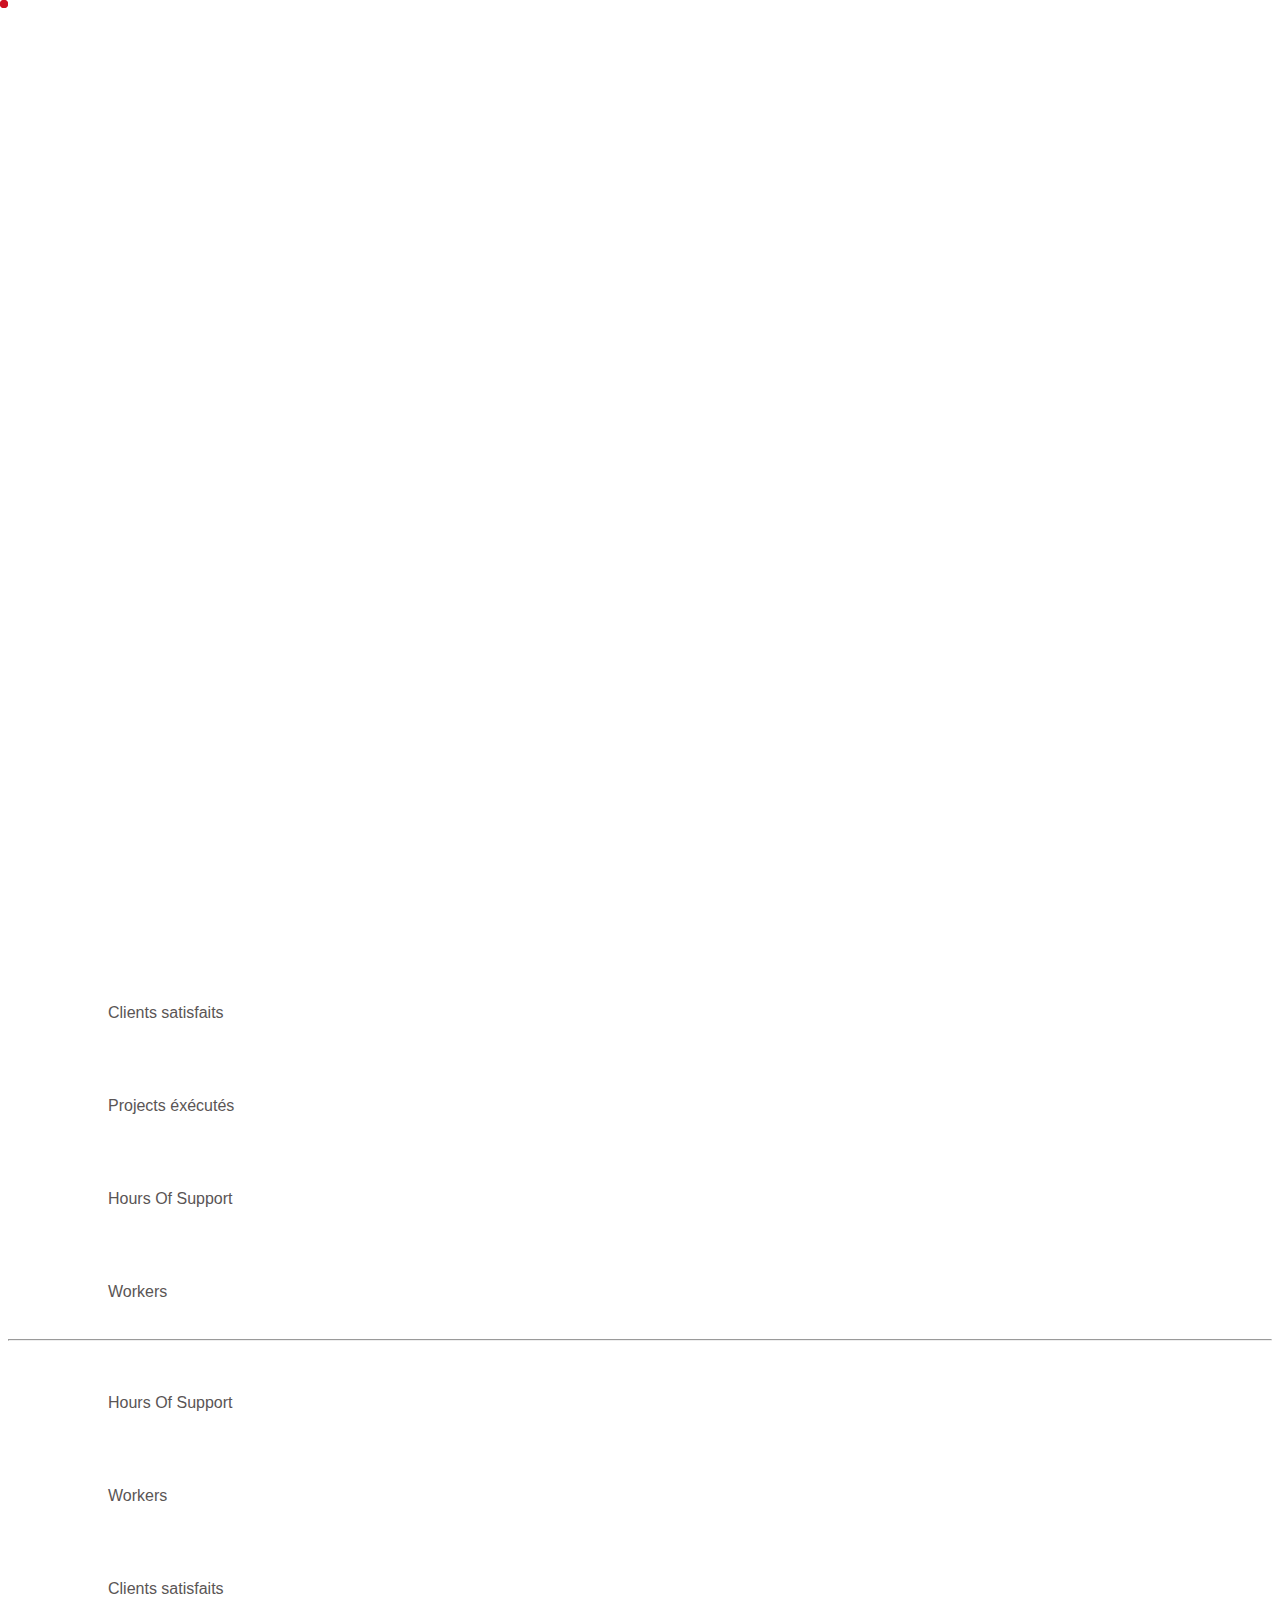
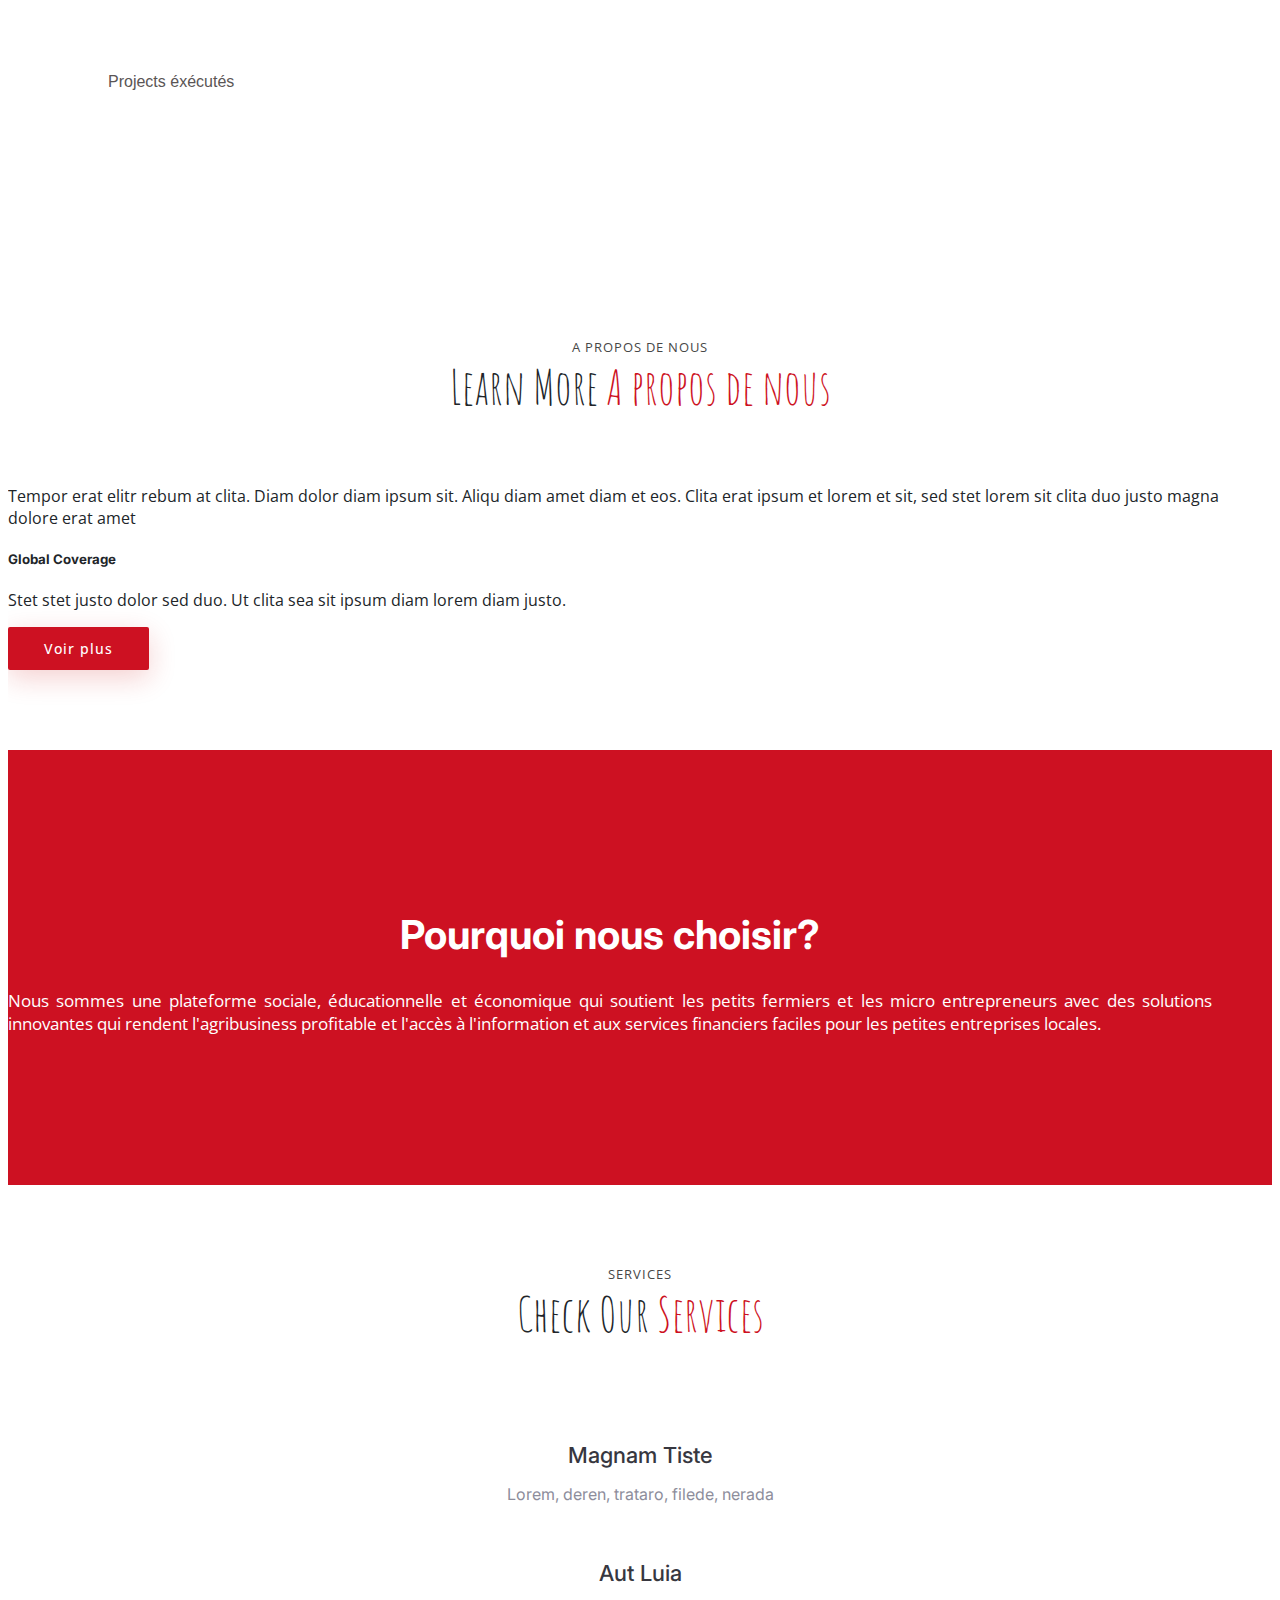
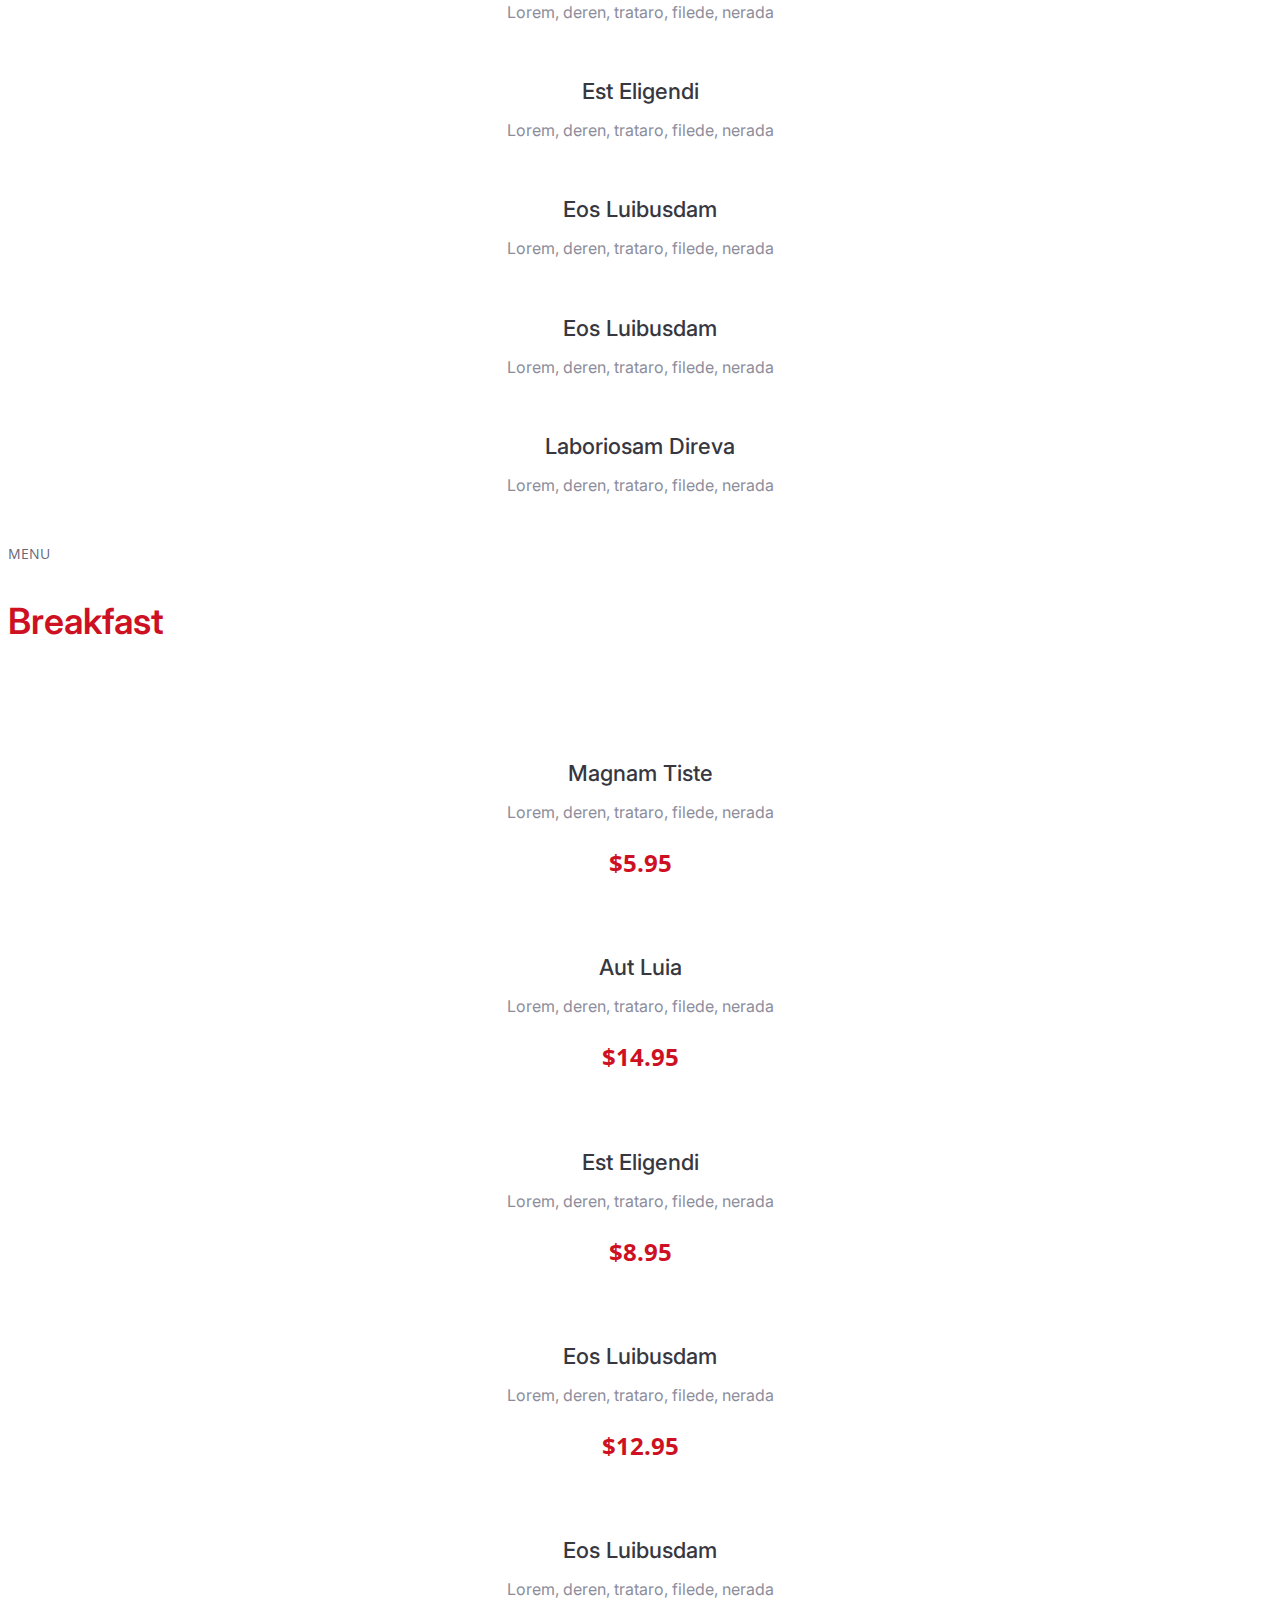
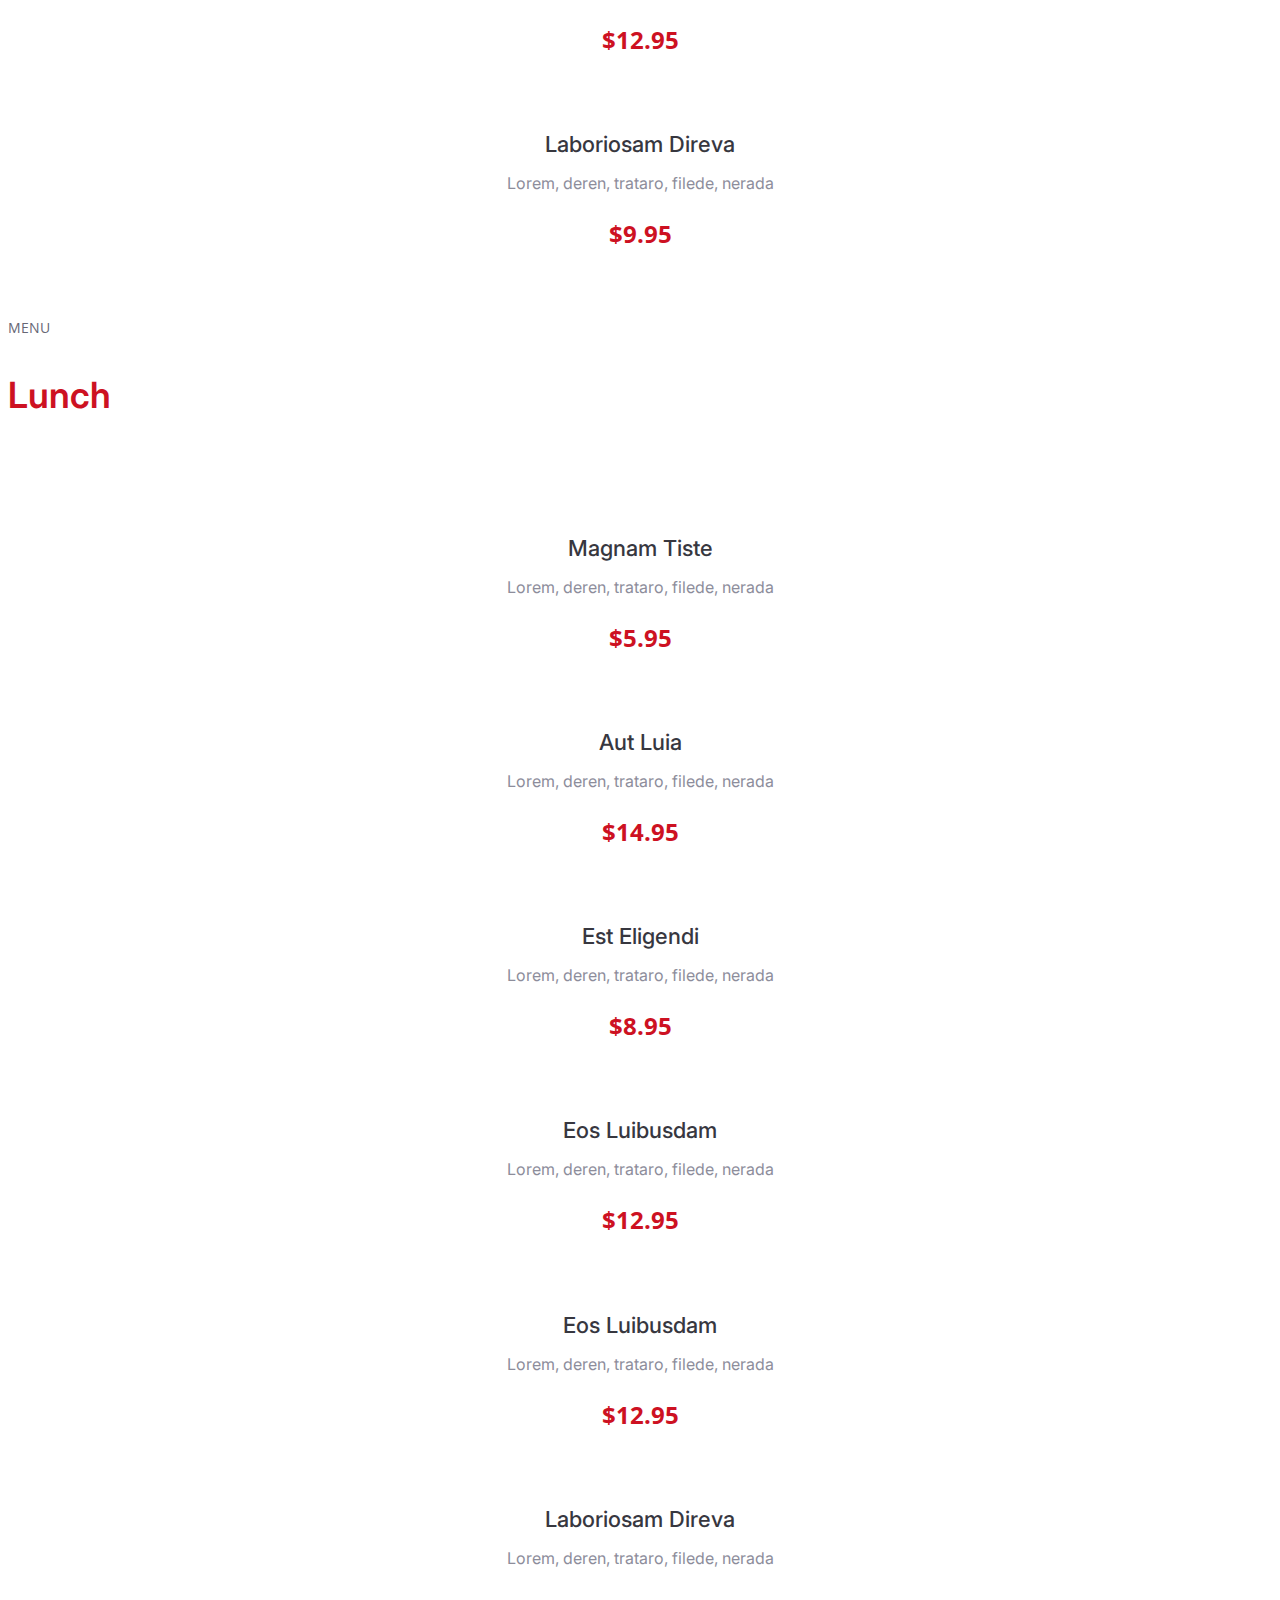
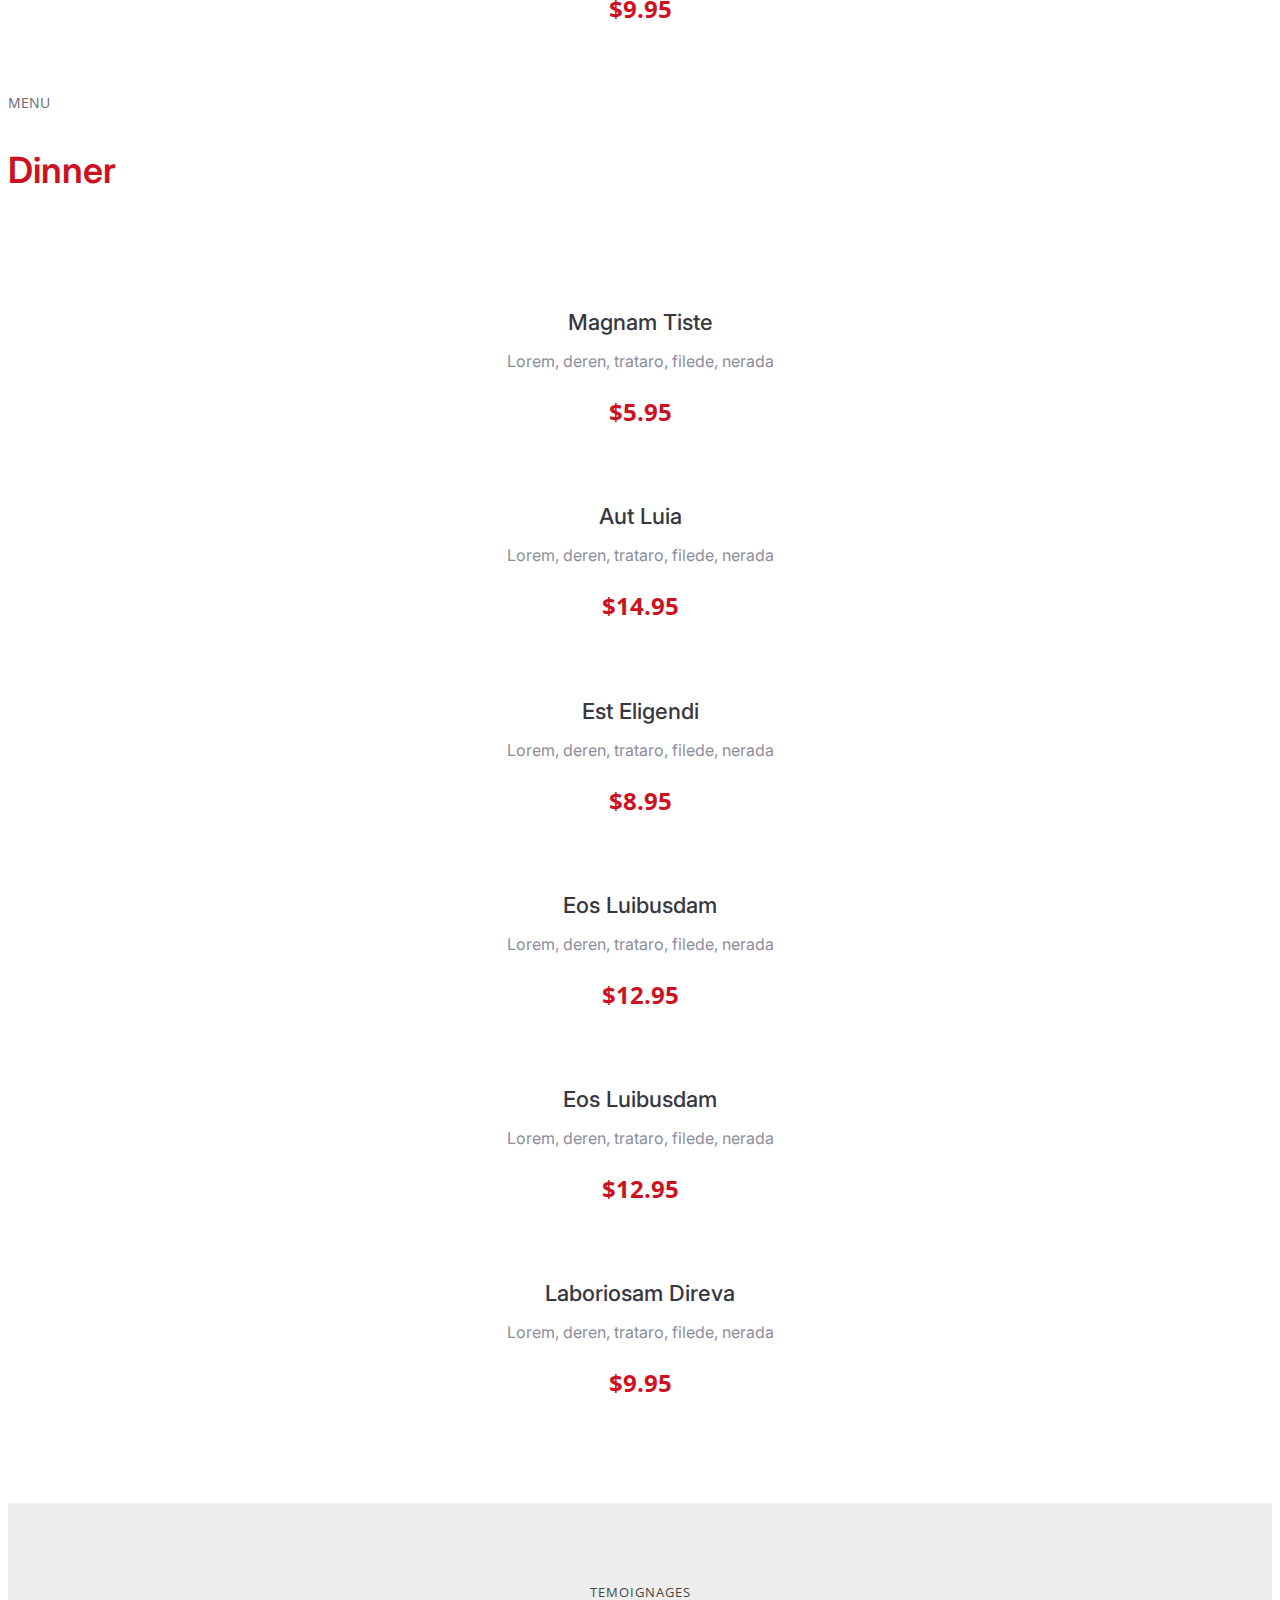
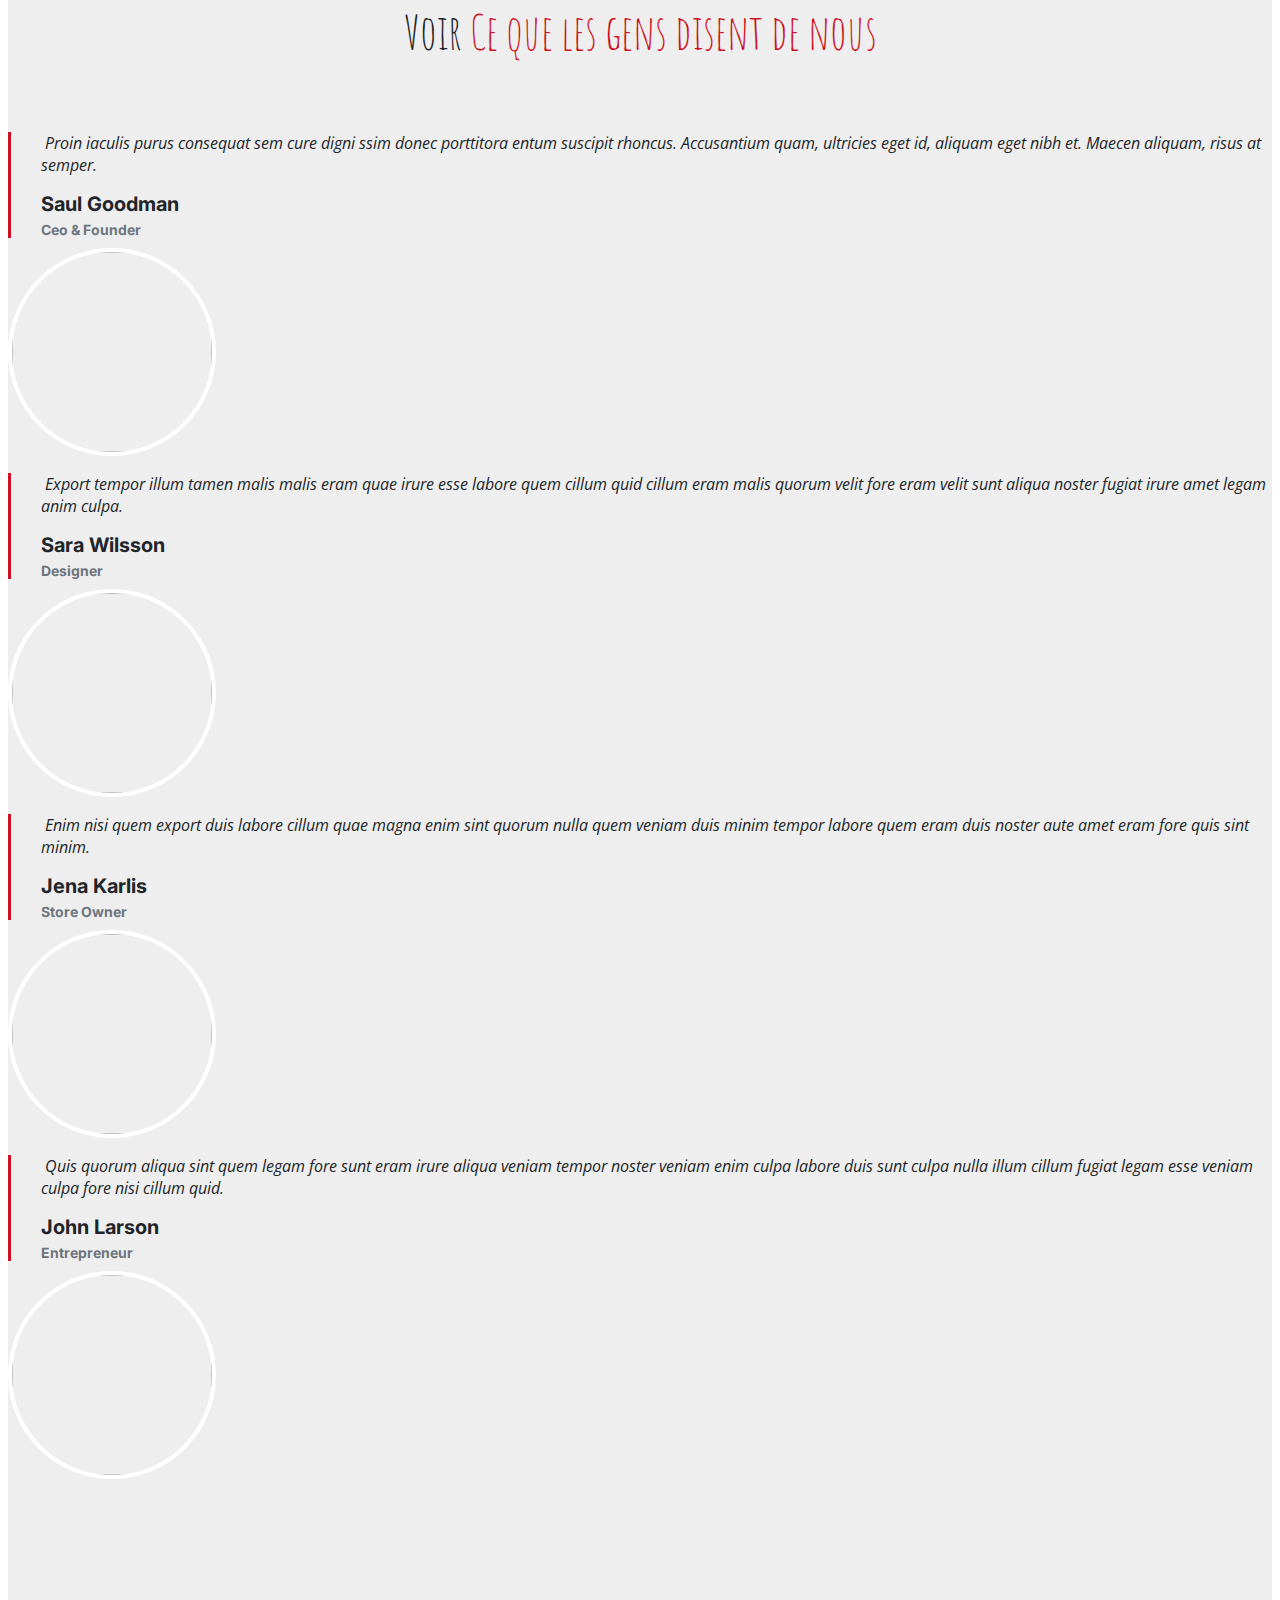
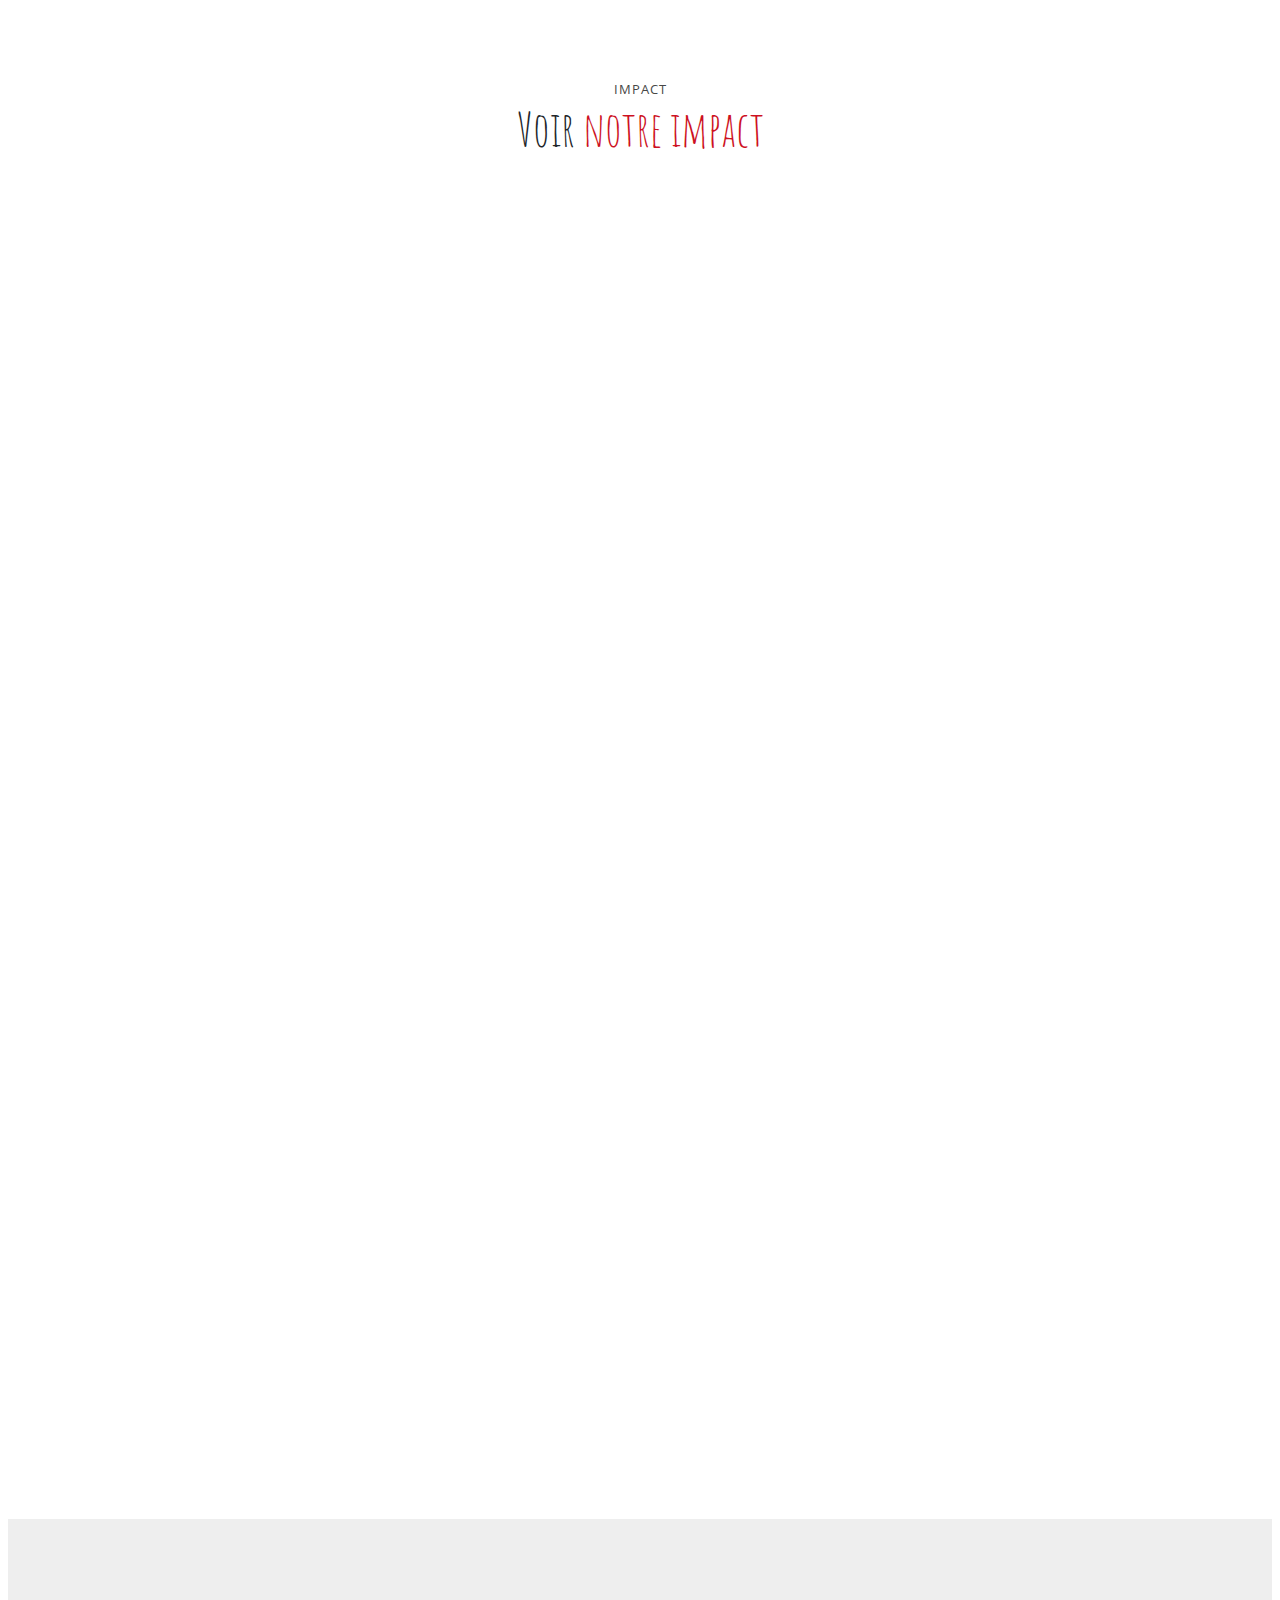
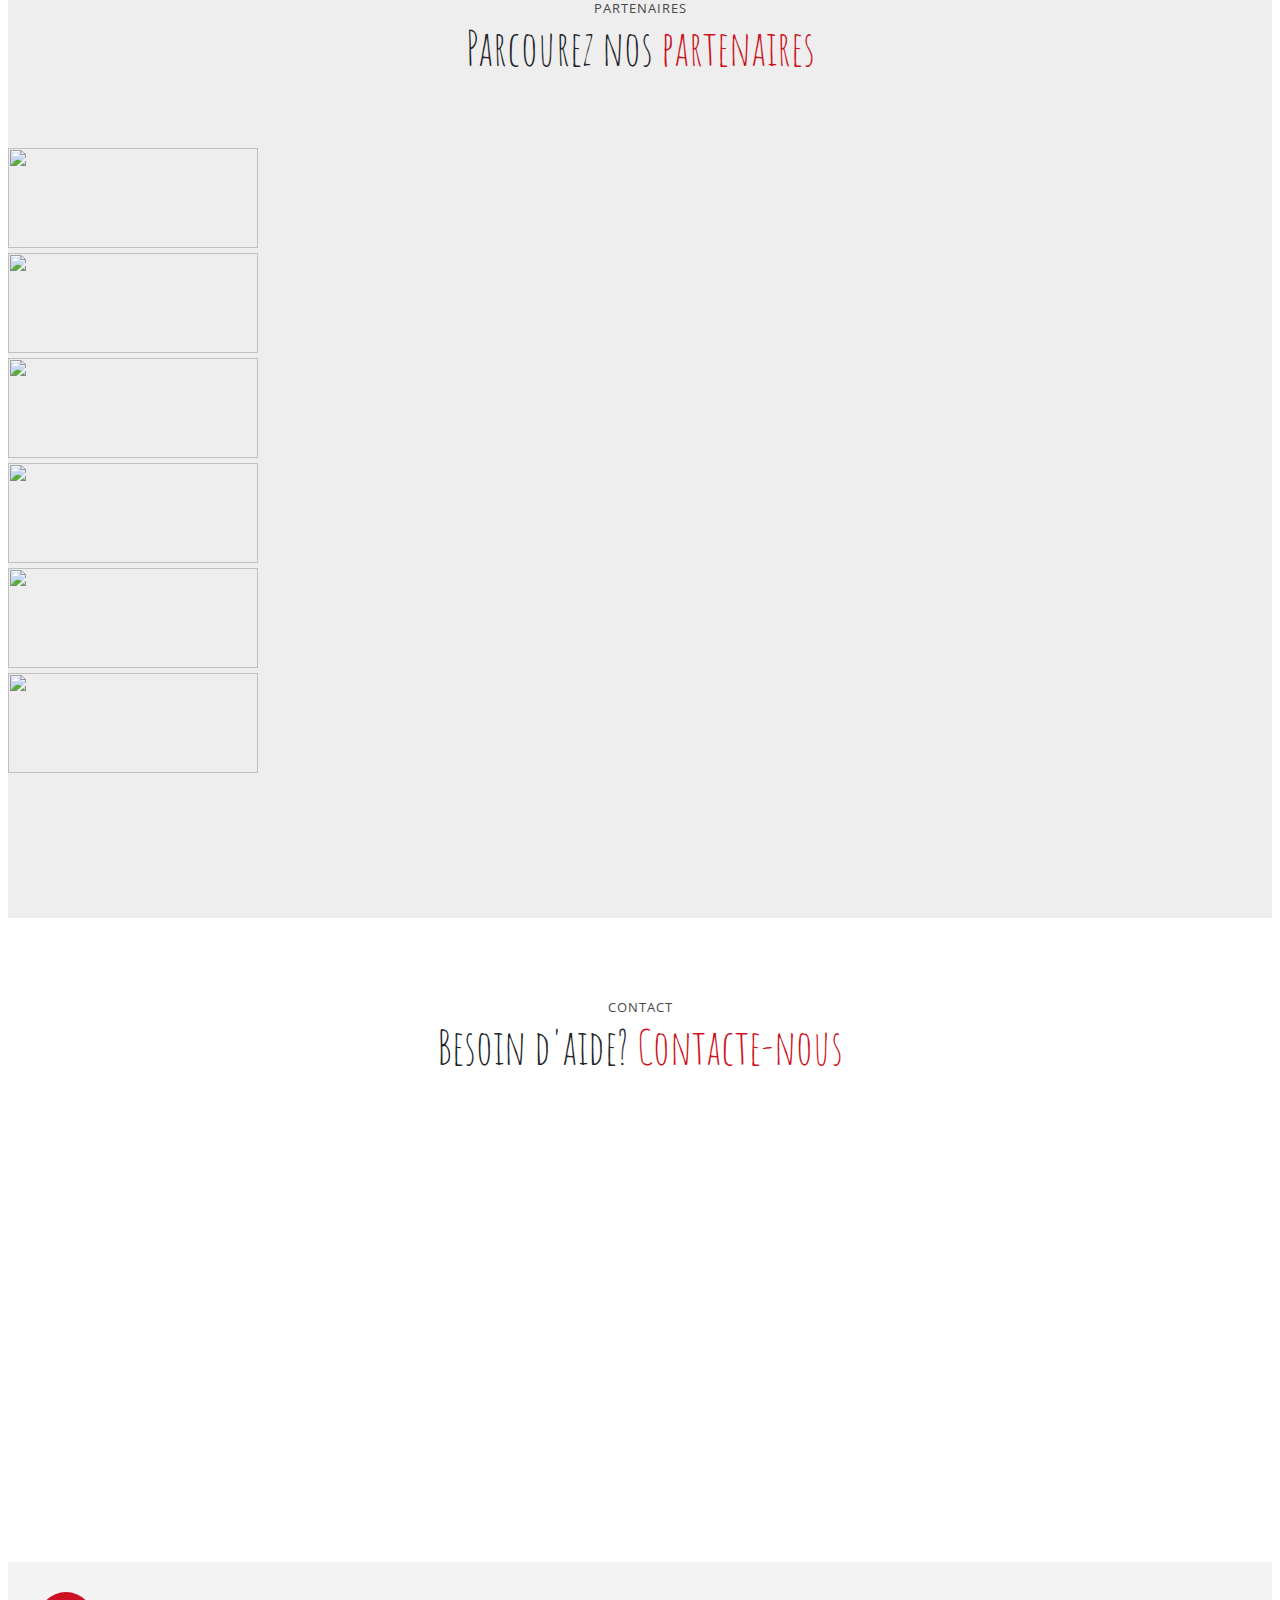
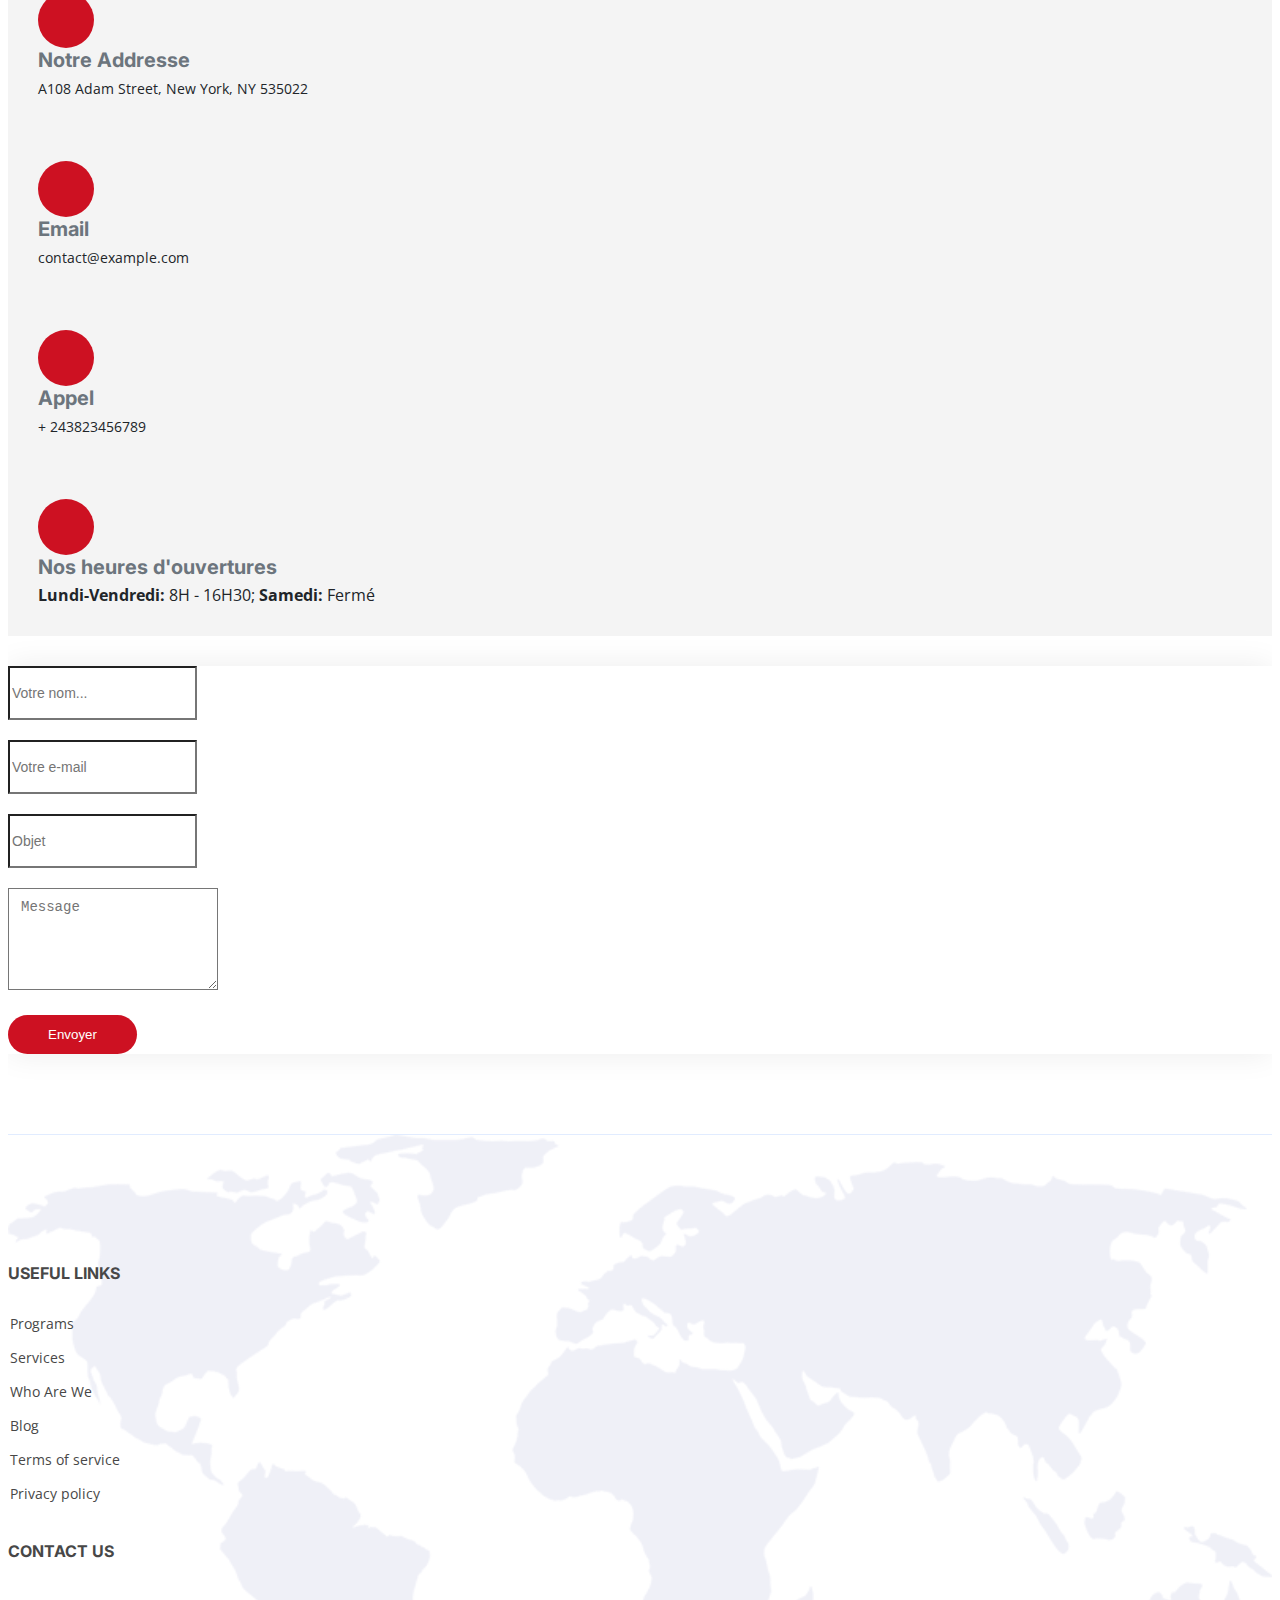
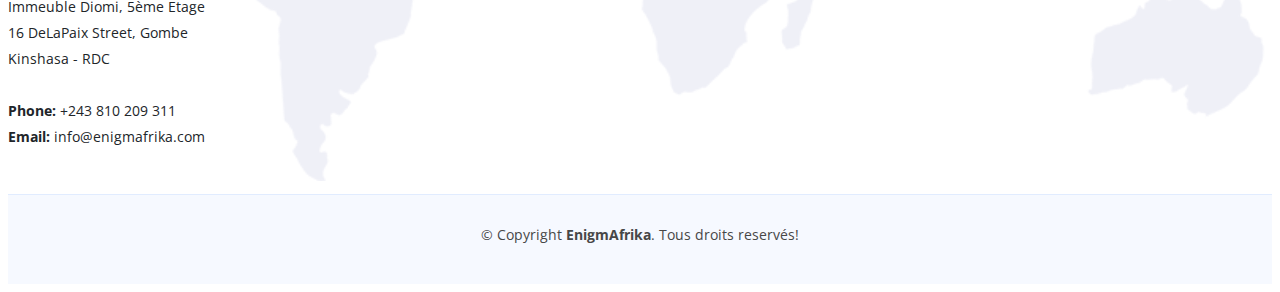
==== commit 87e18cb9: "the commit:add the background to the section footer" ====
--- a/index.html
+++ b/index.html
@@ -97,7 +97,7 @@
             <p data-aos="fade-up" data-aos-delay="100">Sed autem laudantium dolores. Voluptatem itaque ea consequatur
               eveniet. Eum quas beatae cumque eum quaerat.</p>
             <div class="d-flex" data-aos="fade-up" data-aos-delay="200">
-              <a href="#book-a-table" class="btn-book-a-table">Découvrir</a>
+              <a href="#" class="btn-book-a-table">Découvrir</a>
               <a href="https://www.youtube.com/watch?v=LXb3EKWsInQ"
                 class="glightbox btn-watch-video d-flex align-items-center"><i class="bi bi-play-circle"></i><span>Watch
                   Video</span></a>
@@ -985,9 +985,7 @@
               <div class="swiper-slide"><a class="glightbox" data-gallery="images-gallery"
                   href="assets/img/clients/client-3.png"><img src="assets/img/clients/client-3.png" class="img-fluid"
                     alt=""></a></div>
-              <div class="swiper-slide"><a class="glightbox" data-gallery="images-gallery"
-                  href="assets/img/clients/client-4.png"><img src="assets/img/clients/client-4.png" class="img-fluid"
-                    alt=""></a></div>
+
               <div class="swiper-slide"><a class="glightbox" data-gallery="images-gallery"
                   href="assets/img/clients/client-5.jpg"><img src="assets/img/clients/client-5.jpg" class="img-fluid"
                     alt=""></a></div>
@@ -997,9 +995,7 @@
               <div class="swiper-slide"><a class="glightbox" data-gallery="images-gallery"
                   href="assets/img/clients/client-7.jpg"><img src="assets/img/clients/client-7.jpg" class="img-fluid"
                     alt=""></a></div>
-              <div class="swiper-slide"><a class="glightbox" data-gallery="images-gallery"
-                  href="assets/img/clients/client-7.png"><img src="assets/img/clients/client-7.png" class="img-fluid"
-                    alt=""></a></div>
+
             </div>
             <div class="swiper-pagination"></div>
           </div>
@@ -1101,41 +1097,77 @@
     <!-- ======= Footer ======= -->
     <footer id="footer" class="footer">
 
-      <div class="container">
-        <div class="row gy-3">
-          <div class="col-lg-4 col-md-6 d-flex">
-            <i class="bi bi-geo-alt icon"></i>
-            <div>
-              <h4>Addresse</h4>
+      <!-- <div class="footer-newsletter">
+          <div class="container">
+            <div class="row justify-content-center">
+              <div class="col-lg-12 text-center">
+                <h4>Our Newsletter</h4>
+                <p>Tamen quem nulla quae legam multos aute sint culpa legam noster magna</p>
+              </div>
+              <div class="col-lg-6">
+                <form action="" method="post">
+                  <input type="email" name="email"><input type="submit" value="Subscribe">
+                </form>
+              </div>
+            </div>
+          </div>
+        </div> -->
+
+      <div class="footer-top">
+        <div class="container">
+          <div class="row gy-4">
+            <div class="col-lg-6 col-md-12 footer-info">
+              <a href="index.html" class="logo d-flex align-items-center">
+                <!-- <img src="assets/img/logo.png" alt=""> -->
+                <img src="assets/img/ENIGME_LOGO.png" alt="">
+
+                <!-- <span>FlexStart</span> -->
+              </a>
+
+              <div class="social-links mt-3">
+                <a href="#" class="twitter"><i class="bi bi-twitter"></i></a>
+                <a href="#" class="facebook"><i class="bi bi-facebook"></i></a>
+                <a href="#" class="instagram"><i class="bi bi-instagram"></i></a>
+                <a href="#" class="linkedin"><i class="bi bi-linkedin"></i></a>
+              </div>
+            </div>
+
+            <div class="col-lg-2 col-6 footer-links">
+              <h4>Useful Links</h4>
+              <ul>
+                <li><i class="bi bi-chevron-right"></i> <a href="programs.html">Programs</a></li>
+                <li><i class="bi bi-chevron-right"></i> <a href="#">Services</a></li>
+                <li><i class="bi bi-chevron-right"></i> <a href="#">Who Are We</a></li>
+                <li><i class="bi bi-chevron-right"></i> <a href="#">Blog</a></li>
+                <li><i class="bi bi-chevron-right"></i> <a href="#">Terms of service</a></li>
+                <li><i class="bi bi-chevron-right"></i> <a href="#">Privacy policy</a></li>
+              </ul>
+            </div>
+
+            <!-- <div class="col-lg-2 col-6 footer-links">
+                <h4>Our Services</h4>
+                <ul>
+                  <li><i class="bi bi-chevron-right"></i> <a href="#">Web Design</a></li>
+                  <li><i class="bi bi-chevron-right"></i> <a href="#">Web Development</a></li>
+                  <li><i class="bi bi-chevron-right"></i> <a href="#">Product Management</a></li>
+                  <li><i class="bi bi-chevron-right"></i> <a href="#">Marketing</a></li>
+                  <li><i class="bi bi-chevron-right"></i> <a href="#">Graphic Design</a></li>
+                </ul>
+              </div> -->
+
+            <div class="col-lg-3 col-md-12 footer-contact text-center text-md-start">
+              <h4>Contact Us</h4>
               <p>
-                A108 Adam Street <br>
-                New York, NY 535022 - US<br>
+                Immeuble Diomi, 5ème Etage <br>
+                16 DeLaPaix Street, Gombe<br>
+                Kinshasa - RDC<br><br>
+                <strong>Phone:</strong> +243 810 209 311<br>
+                <strong>Email:</strong> info@enigmafrika.com<br>
               </p>
-            </div>
-
-          </div>
-
-          <div class="col-lg-4 col-md-6 footer-links d-flex">
-            <i class="bi bi-clock icon"></i>
-            <div>
-              <h4>Nos heures d'ouvertures</h4>
-              <p>
-                <strong>Lundi-Vendredi: 8h00</strong> - 16h30'<br>
-                Samedi: Fermé
-              </p>
-            </div>
-          </div>
-
-          <div class="col-lg-4 col-md-6 footer-links">
-            <h4>Suivez-nous</h4>
-            <div class="social-links d-flex">
-              <a href="#" class="twitter"><i class="bi bi-twitter"></i></a>
-              <a href="#" class="facebook"><i class="bi bi-facebook"></i></a>
-              <a href="#" class="instagram"><i class="bi bi-instagram"></i></a>
-              <a href="#" class="linkedin"><i class="bi bi-linkedin"></i></a>
-            </div>
-          </div>
-
+
+            </div>
+
+          </div>
         </div>
       </div>
 
@@ -1147,11 +1179,10 @@
           <!-- All the links in the footer should remain intact. -->
           <!-- You can delete the links only if you purchased the pro version. -->
           <!-- Licensing information: https://bootstrapmade.com/license/ -->
-          <!-- Purchase the pro version with working PHP/AJAX contact form: https://bootstrapmade.com/yummy-bootstrap-restaurant-website-template/ -->
-
+          <!-- Purchase the pro version with working PHP/AJAX contact form: https://bootstrapmade.com/flexstart-bootstrap-startup-template/ -->
+          <!-- Designed by <a href="https://bootstrapmade.com/">BootstrapMade</a> -->
         </div>
       </div>
-
     </footer><!-- End Footer -->
     <!-- End Footer -->
 
--- a/assets/css/main.css
+++ b/assets/css/main.css
@@ -80,7 +80,7 @@
   font-weight: 400;
   margin: 0;
   padding: 0;
-  color: #7f7f90;
+  color: #474747;
   text-transform: uppercase;
   font-family: var(--font-default);
 }
@@ -93,7 +93,8 @@
 }
 
 .section-header p span {
-  color: var(--color-primary);
+  font-family: var(--font-primary);
+  color: #cd1122;
 }
 
 /*--------------------------------------------------------------
@@ -804,28 +805,9 @@
   display: none;
 }
 
-.section-about-text .content ul {
-  list-style: none;
-  padding: 0;
-}
-
-.section-about-text .content ul li {
-  padding-left: 28px;
-  position: relative;
-}
-
-.section-about-text .content ul li+li {
-  margin-top: 10px;
-}
-
-.section-about-text .content ul i {
-  position: absolute;
-  left: 0;
-  top: 2px;
-  font-size: 20px;
-  color: #cd1122;
-
-}
+
+
+
 
 .section-about-text .content p:last-child {
   margin-bottom: 0;
@@ -1080,7 +1062,7 @@
 }
 
 .testimonials .testimonial-item .testimonial-content {
-  border-left: 3px solid var(--color-primary);
+  border-left: 3px solid #cd1122;
   padding-left: 30px;
 }
 
@@ -1114,7 +1096,7 @@
 
 .testimonials .testimonial-item .quote-icon-left,
 .testimonials .testimonial-item .quote-icon-right {
-  color: #f05656;
+  color: #cd1122;
   font-size: 26px;
   line-height: 0;
 }
@@ -1723,88 +1705,178 @@
 # Footer
 --------------------------------------------------------------*/
 .footer {
+  background: #f6f9ff;
+  padding: 0 0 30px 0;
   font-size: 14px;
-  background-color: #1f1f24;
+}
+
+.footer .footer-newsletter {
   padding: 50px 0;
-  color: rgba(255, 255, 255, 0.7);
-}
-
-.footer .icon {
-  margin-right: 15px;
+  background: #f6f9ff;
+  border-top: 1px solid #e1ecff;
+}
+
+.footer .footer-newsletter h4 {
   font-size: 24px;
+  margin: 0 0 10px 0;
+  padding: 0;
+  line-height: 1;
+  font-weight: 700;
+  color: #012970;
+}
+
+.footer .footer-newsletter form {
+  margin-top: 20px;
+  background: #fff;
+  padding: 6px 10px;
+  position: relative;
+  border-radius: 4px;
+  border: 1px solid #e1ecff;
+}
+
+.footer .footer-newsletter form input[type=email] {
+  border: 0;
+  padding: 8px;
+  width: calc(100% - 140px);
+}
+
+.footer .footer-newsletter form input[type=submit] {
+  position: absolute;
+  top: 0;
+  right: 0;
+  bottom: 0;
+  border: 0;
+  background: none;
+  font-size: 16px;
+  padding: 0 30px;
+  margin: 3px;
+  background: #4154f1;
+  color: #fff;
+  transition: 0.3s;
+  border-radius: 4px;
+}
+
+.footer .footer-newsletter form input[type=submit]:hover {
+  background: #5969f3;
+}
+
+.footer .footer-top {
+  background: white url(../img/footer-bg.png) no-repeat right top;
+  background-size: contain;
+  border-top: 1px solid #e1ecff;
+  border-bottom: 1px solid #e1ecff;
+  padding: 60px 0 30px 0;
+}
+
+@media (max-width: 992px) {
+  .footer .footer-top {
+    background-position: center bottom;
+  }
+}
+
+.footer .footer-top .footer-info {
+  margin-bottom: 30px;
+}
+
+.footer .footer-top .footer-info .logo {
   line-height: 0;
-}
-
-.footer h4 {
+  margin-bottom: 15px;
+}
+
+.footer .footer-top .footer-info .logo img {
+  max-height: 40px;
+  margin-right: 6px;
+}
+
+.footer .footer-top .footer-info .logo span {
+  font-size: 30px;
+  font-weight: 700;
+  letter-spacing: 1px;
+  color: #012970;
+  font-family: "Nunito", sans-serif;
+  margin-top: 3px;
+}
+
+.footer .footer-top .footer-info p {
+  font-size: 14px;
+  line-height: 24px;
+  margin-bottom: 0;
+  font-family: "Nunito", sans-serif;
+}
+
+.footer .footer-top .social-links a {
+  font-size: 20px;
+  display: inline-block;
+  color: #474747;
+  line-height: 0;
+  margin-right: 10px;
+  transition: 0.3s;
+}
+
+.footer .footer-top .social-links a:hover {
+  color: #cd1122;
+}
+
+.footer .footer-top h4 {
   font-size: 16px;
   font-weight: bold;
+  color: #474747;
+  text-transform: uppercase;
   position: relative;
-  padding-bottom: 5px;
-  color: #fff;
-}
-
-.footer .footer-links {
+  padding-bottom: 12px;
+}
+
+.footer .footer-top .footer-links {
   margin-bottom: 30px;
 }
 
-.footer .footer-links ul {
+.footer .footer-top .footer-links ul {
   list-style: none;
   padding: 0;
   margin: 0;
 }
 
-.footer .footer-links ul li {
+.footer .footer-top .footer-links ul i {
+  padding-right: 2px;
+  color: #d0d4fc;
+  font-size: 12px;
+  line-height: 0;
+}
+
+.footer .footer-top .footer-links ul li {
   padding: 10px 0;
   display: flex;
   align-items: center;
 }
 
-.footer .footer-links ul li:first-child {
+.footer .footer-top .footer-links ul li:first-child {
   padding-top: 0;
 }
 
-.footer .footer-links ul a {
-  color: rgba(255, 255, 255, 0.6);
+.footer .footer-top .footer-links ul a {
+  color: #474747;
   transition: 0.3s;
   display: inline-block;
   line-height: 1;
 }
 
-.footer .footer-links ul a:hover {
-  color: #fff;
-}
-
-.footer .social-links a {
-  display: flex;
-  align-items: center;
-  justify-content: center;
-  width: 40px;
-  height: 40px;
-  border-radius: 50%;
-  border: 1px solid rgba(255, 255, 255, 0.2);
-  font-size: 16px;
-  color: rgba(255, 255, 255, 0.7);
-  margin-right: 10px;
-  transition: 0.3s;
-}
-
-.footer .social-links a:hover {
-  color: #fff;
-  border-color: #fff;
+.footer .footer-top .footer-links ul a:hover {
+  color: #cd1122;
+}
+
+.footer .footer-top .footer-contact p {
+  line-height: 26px;
 }
 
 .footer .copyright {
   text-align: center;
   padding-top: 30px;
-  border-top: 1px solid rgba(255, 255, 255, 0.1);
+  color: #474747;
 }
 
 .footer .credits {
-  padding-top: 4px;
+  padding-top: 10px;
   text-align: center;
   font-size: 13px;
-}
-
-.footer .credits a {
-  color: #fff;
+  color: #474747;
 }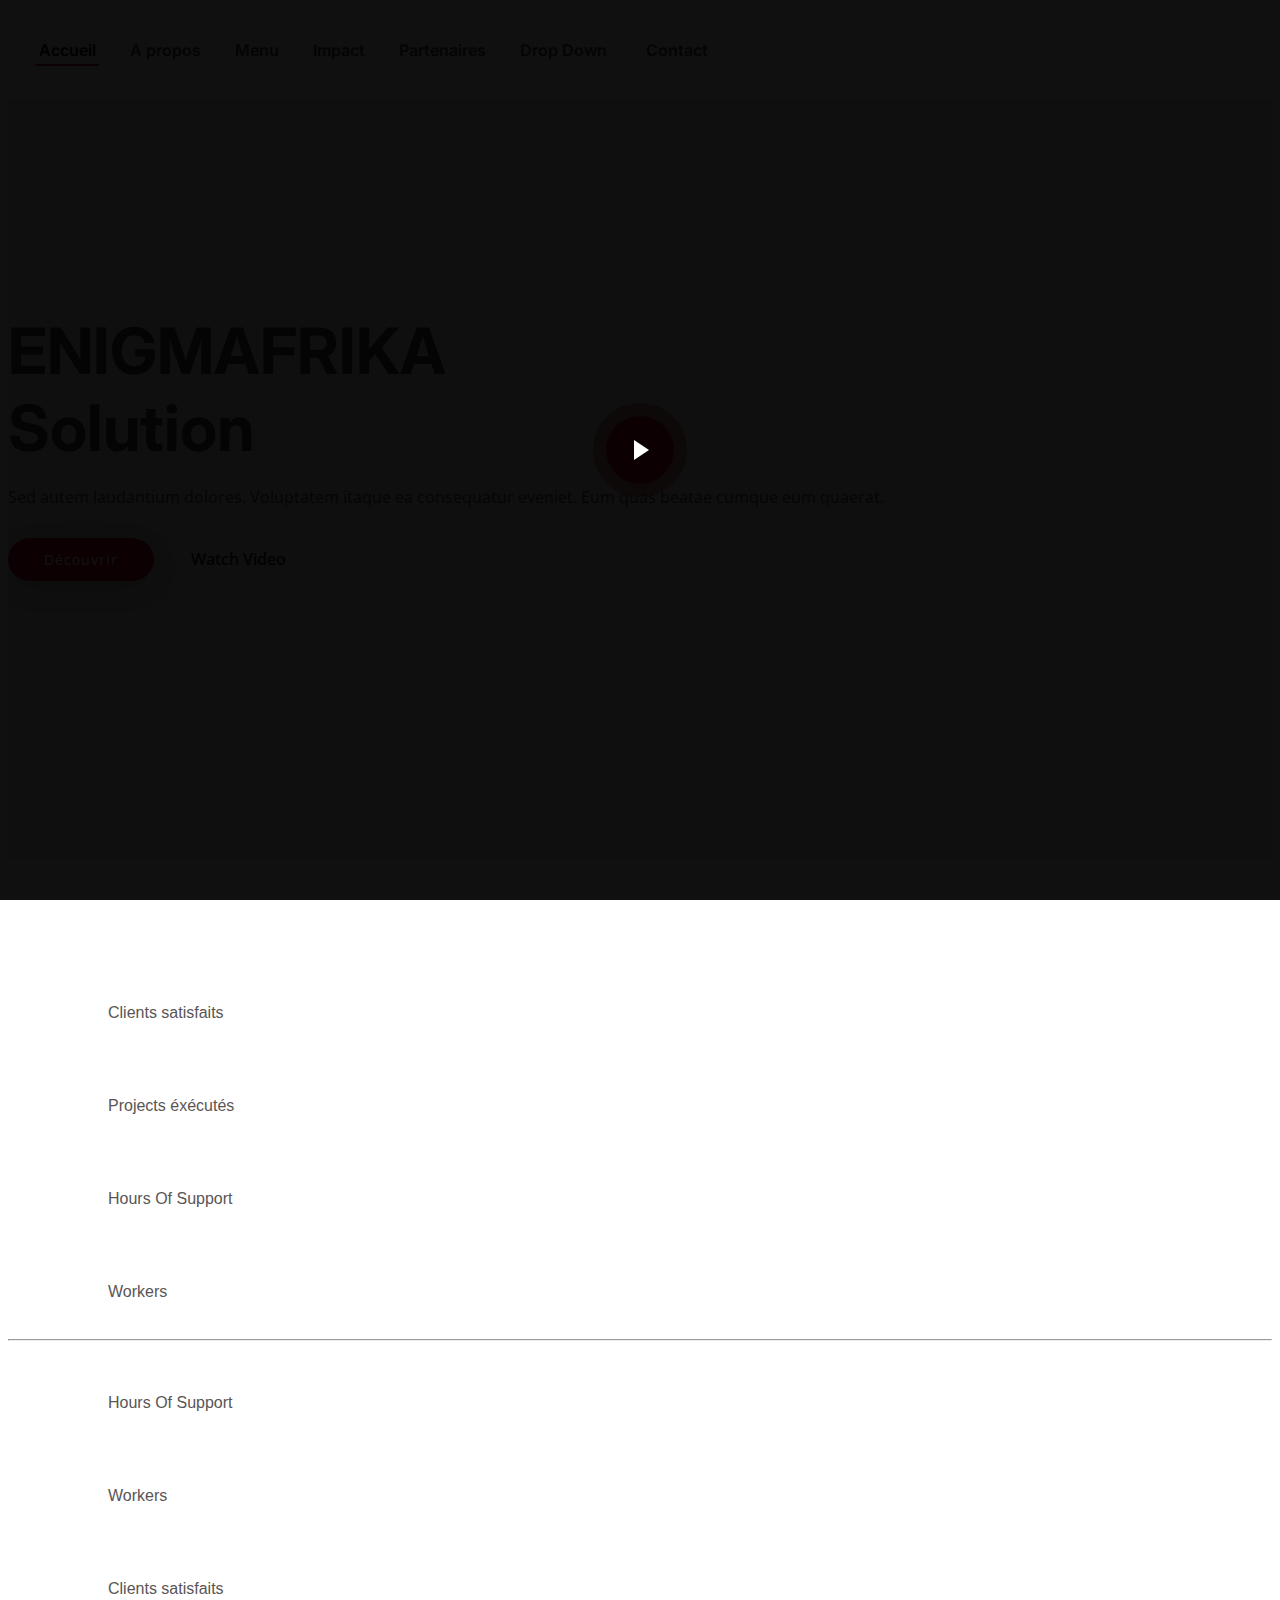
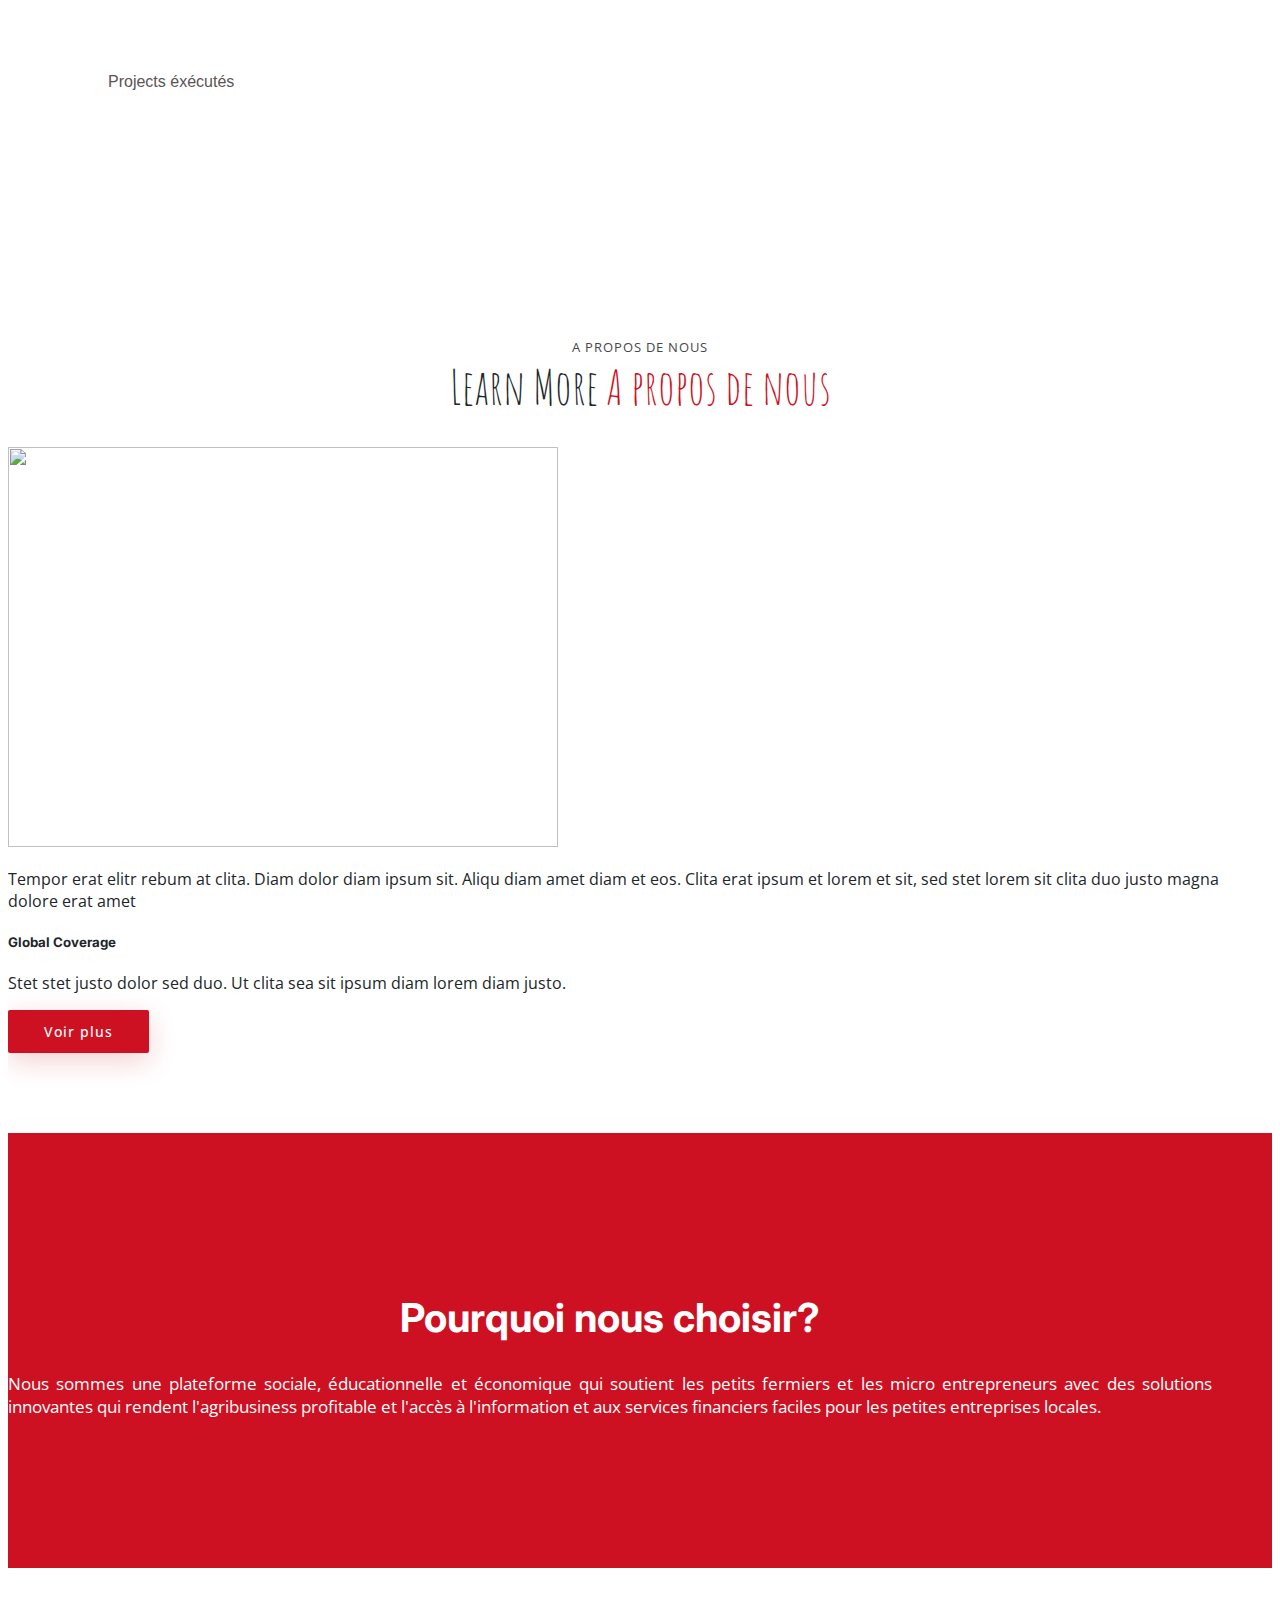
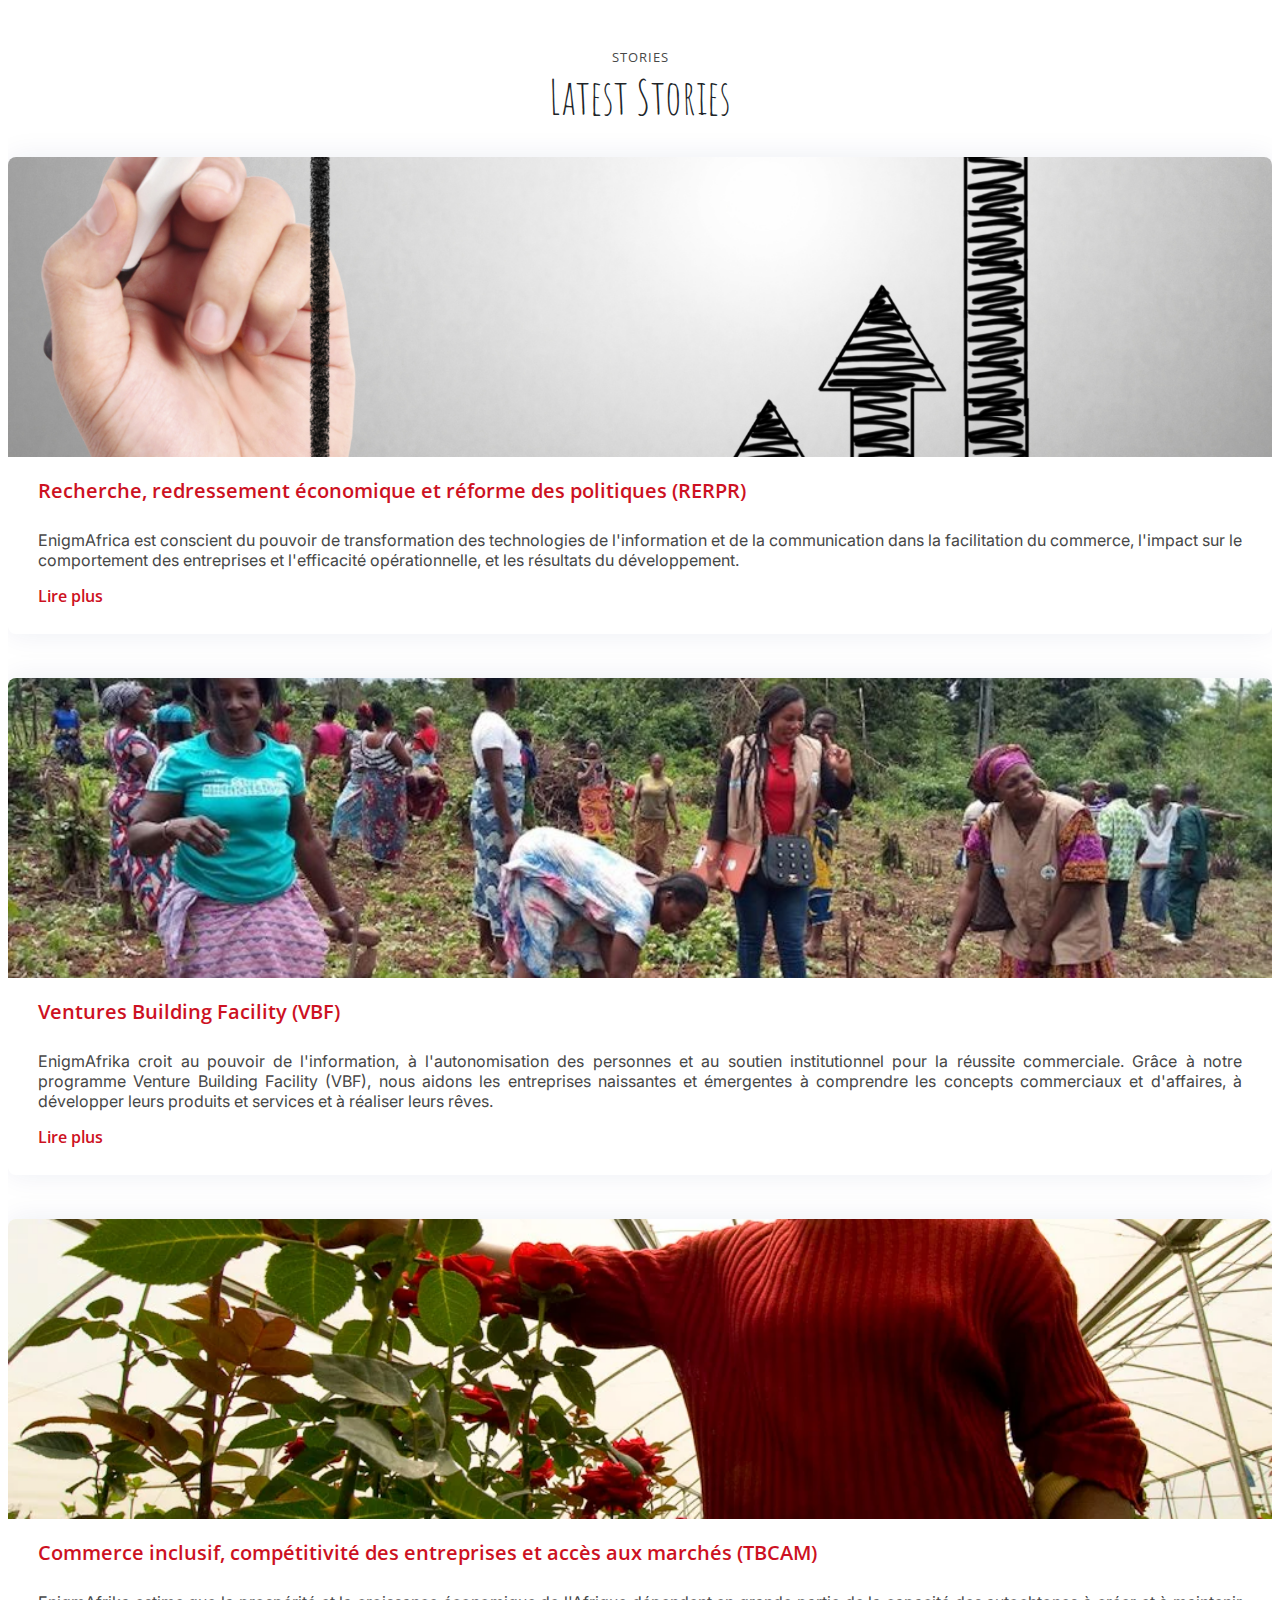
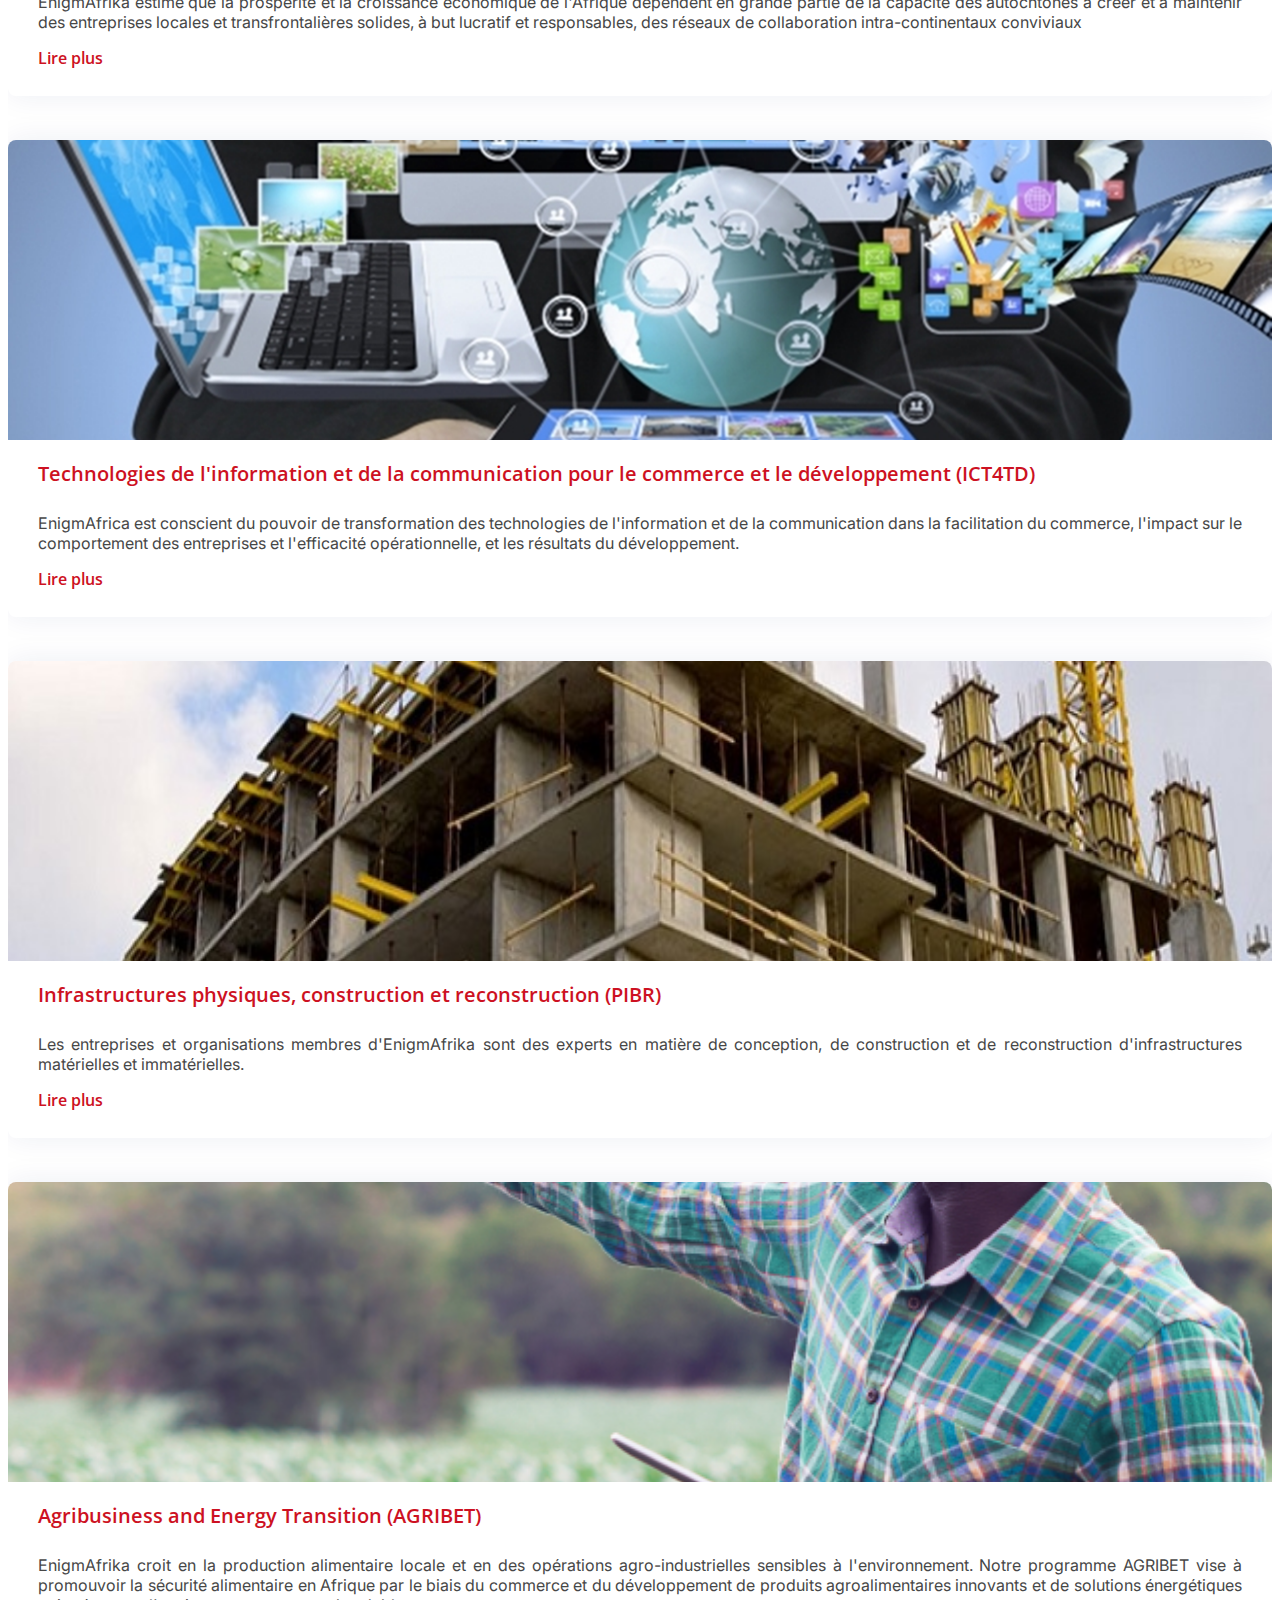
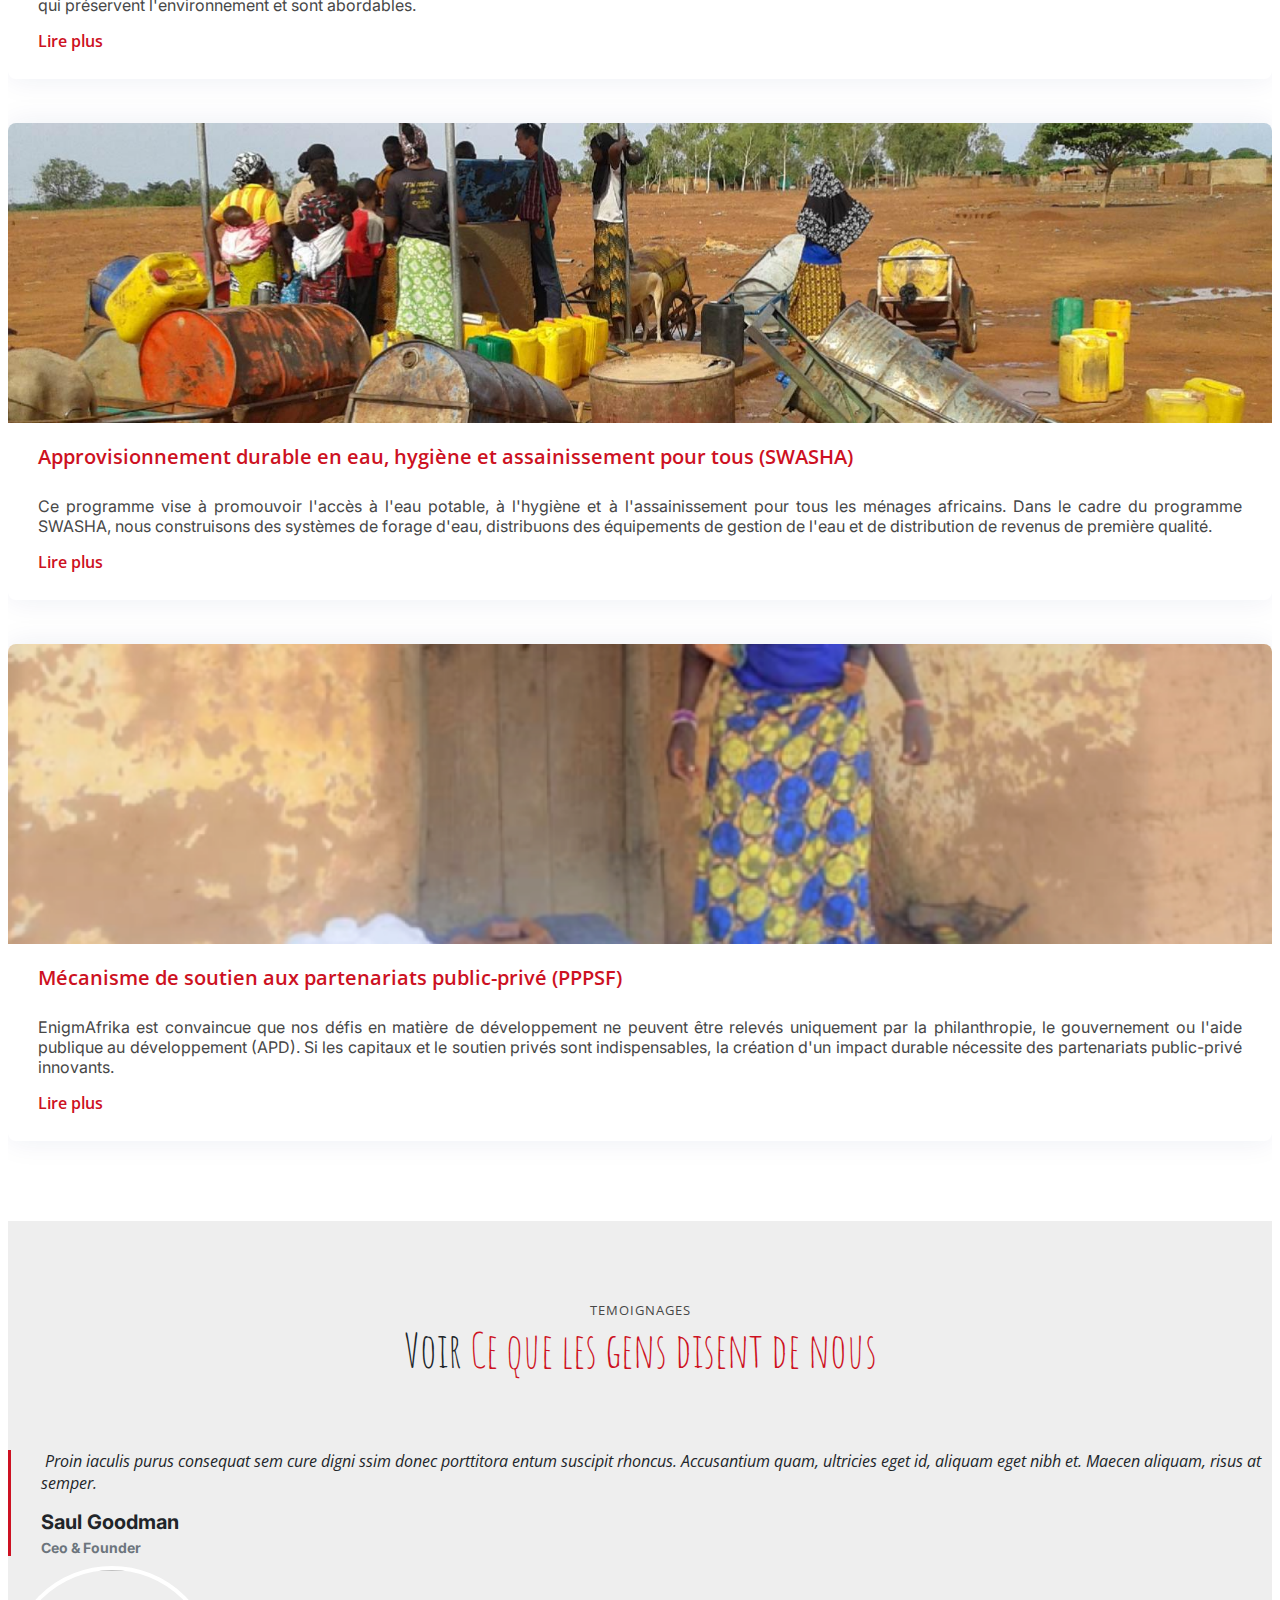
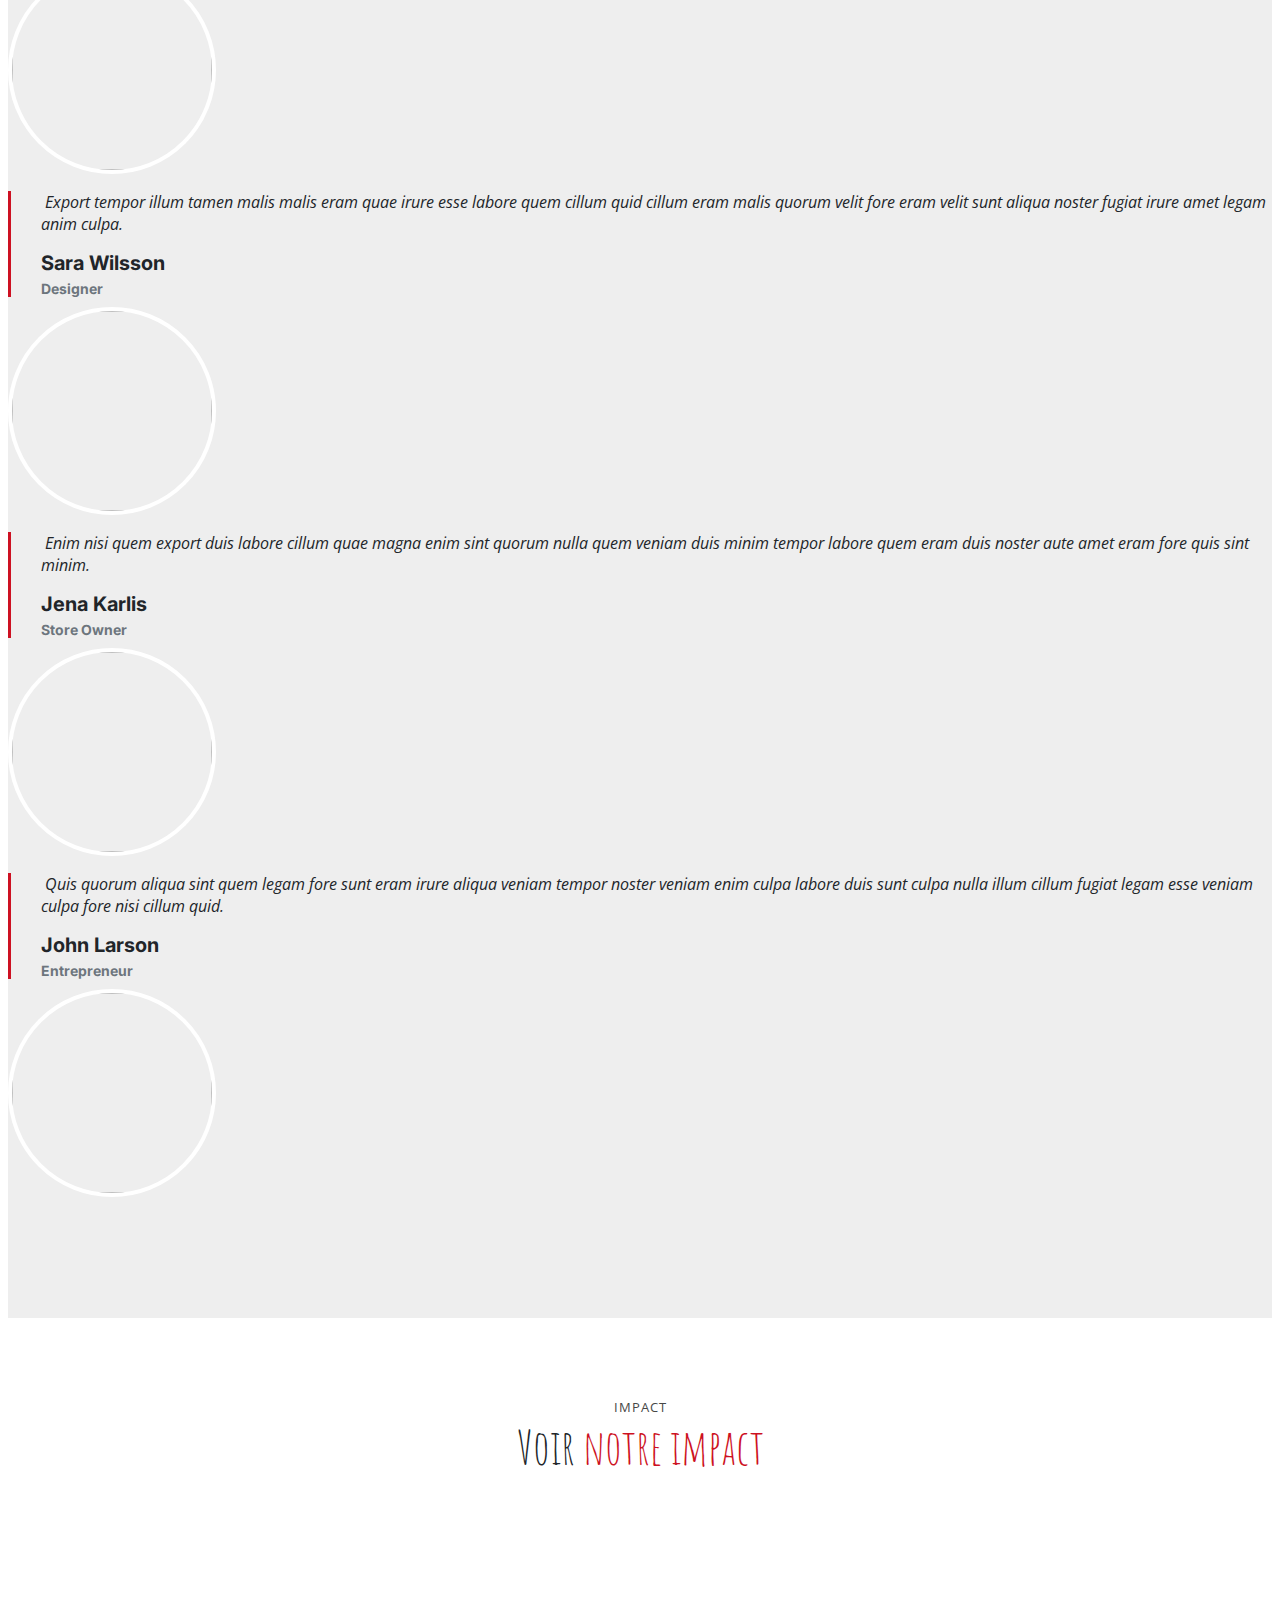
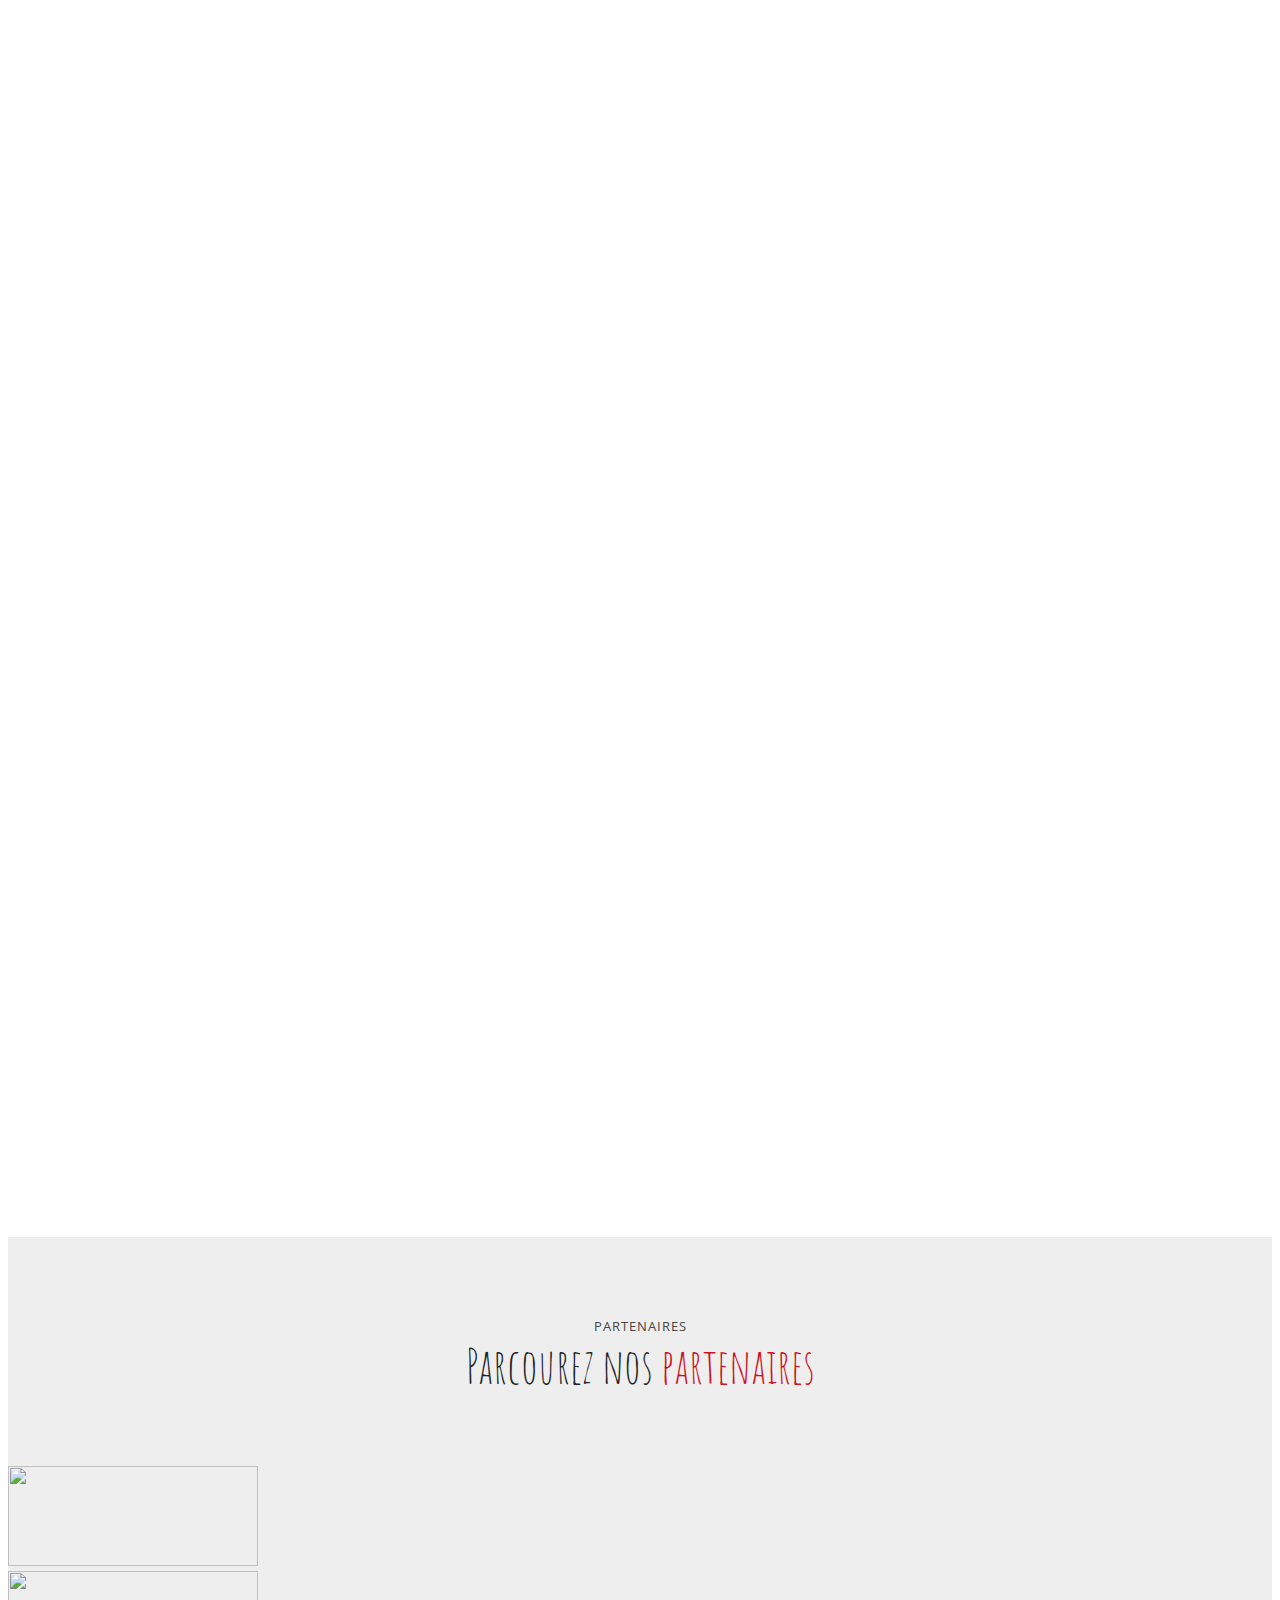
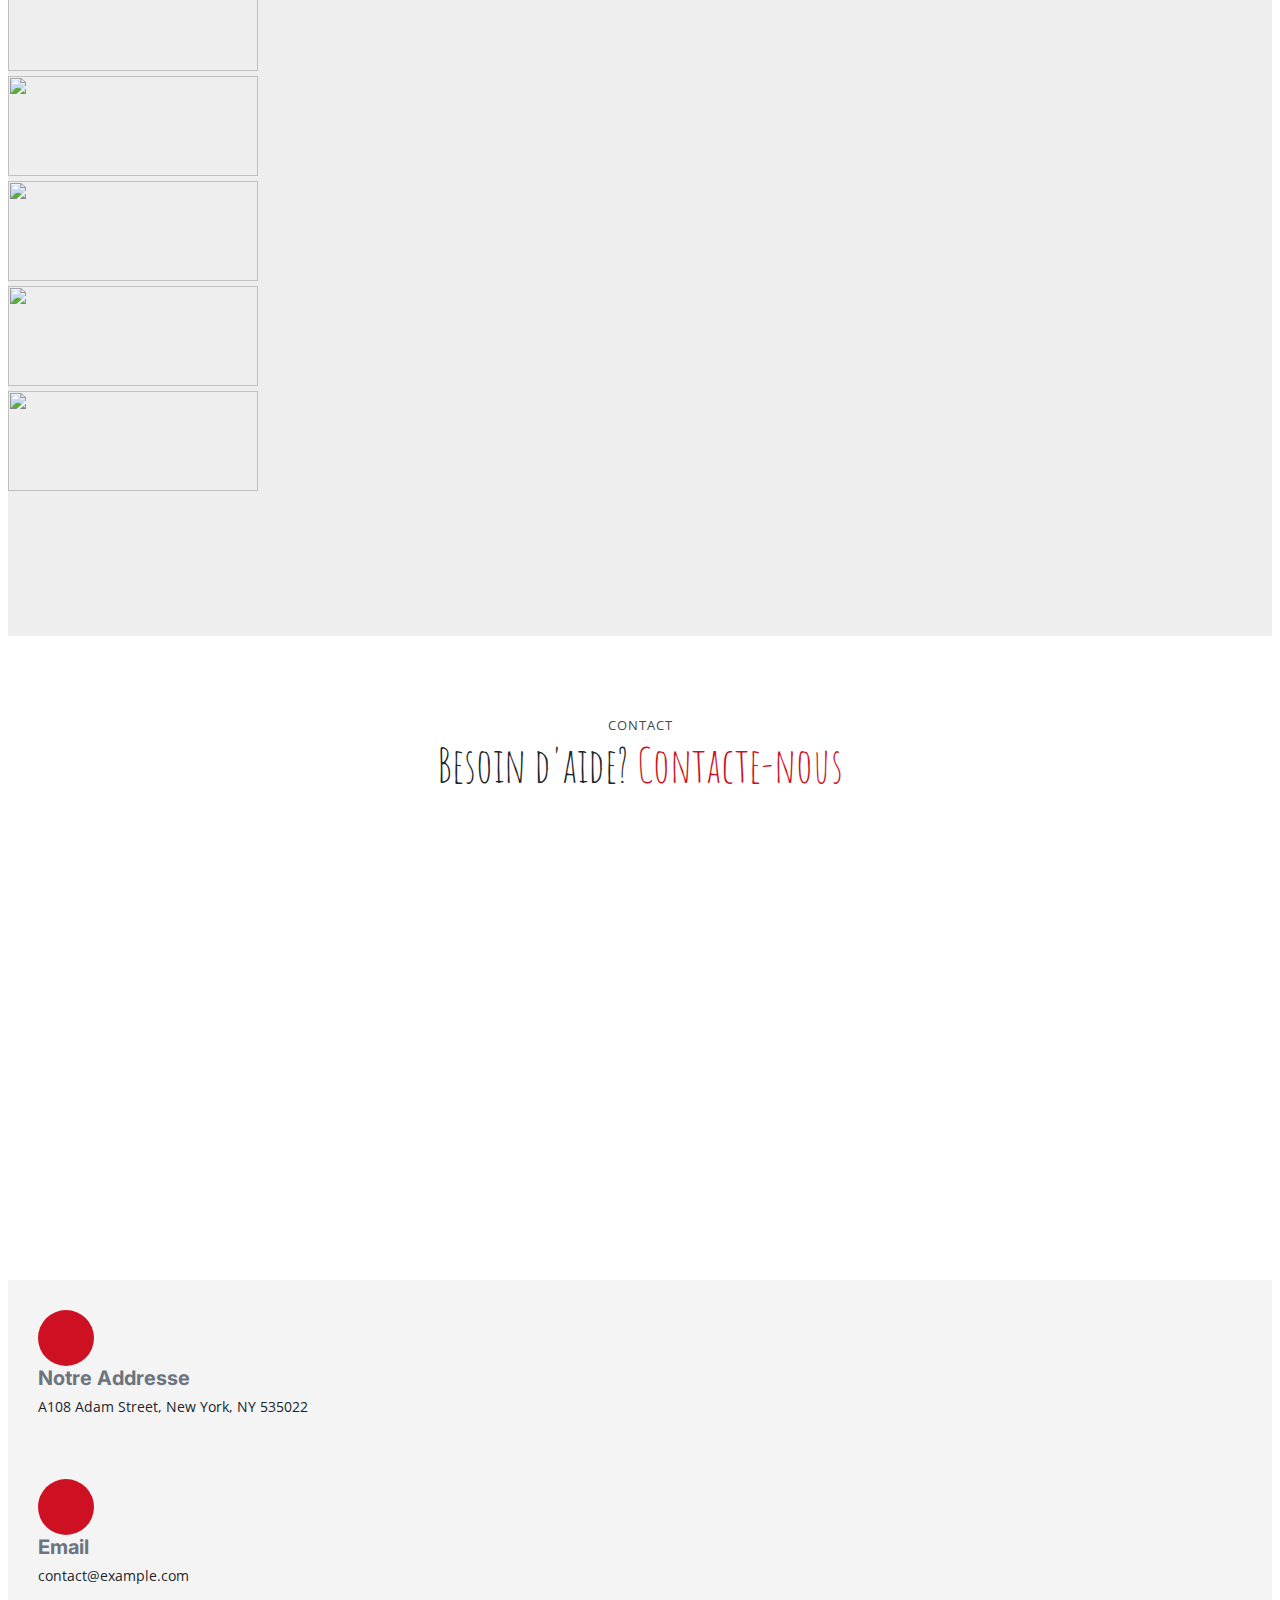
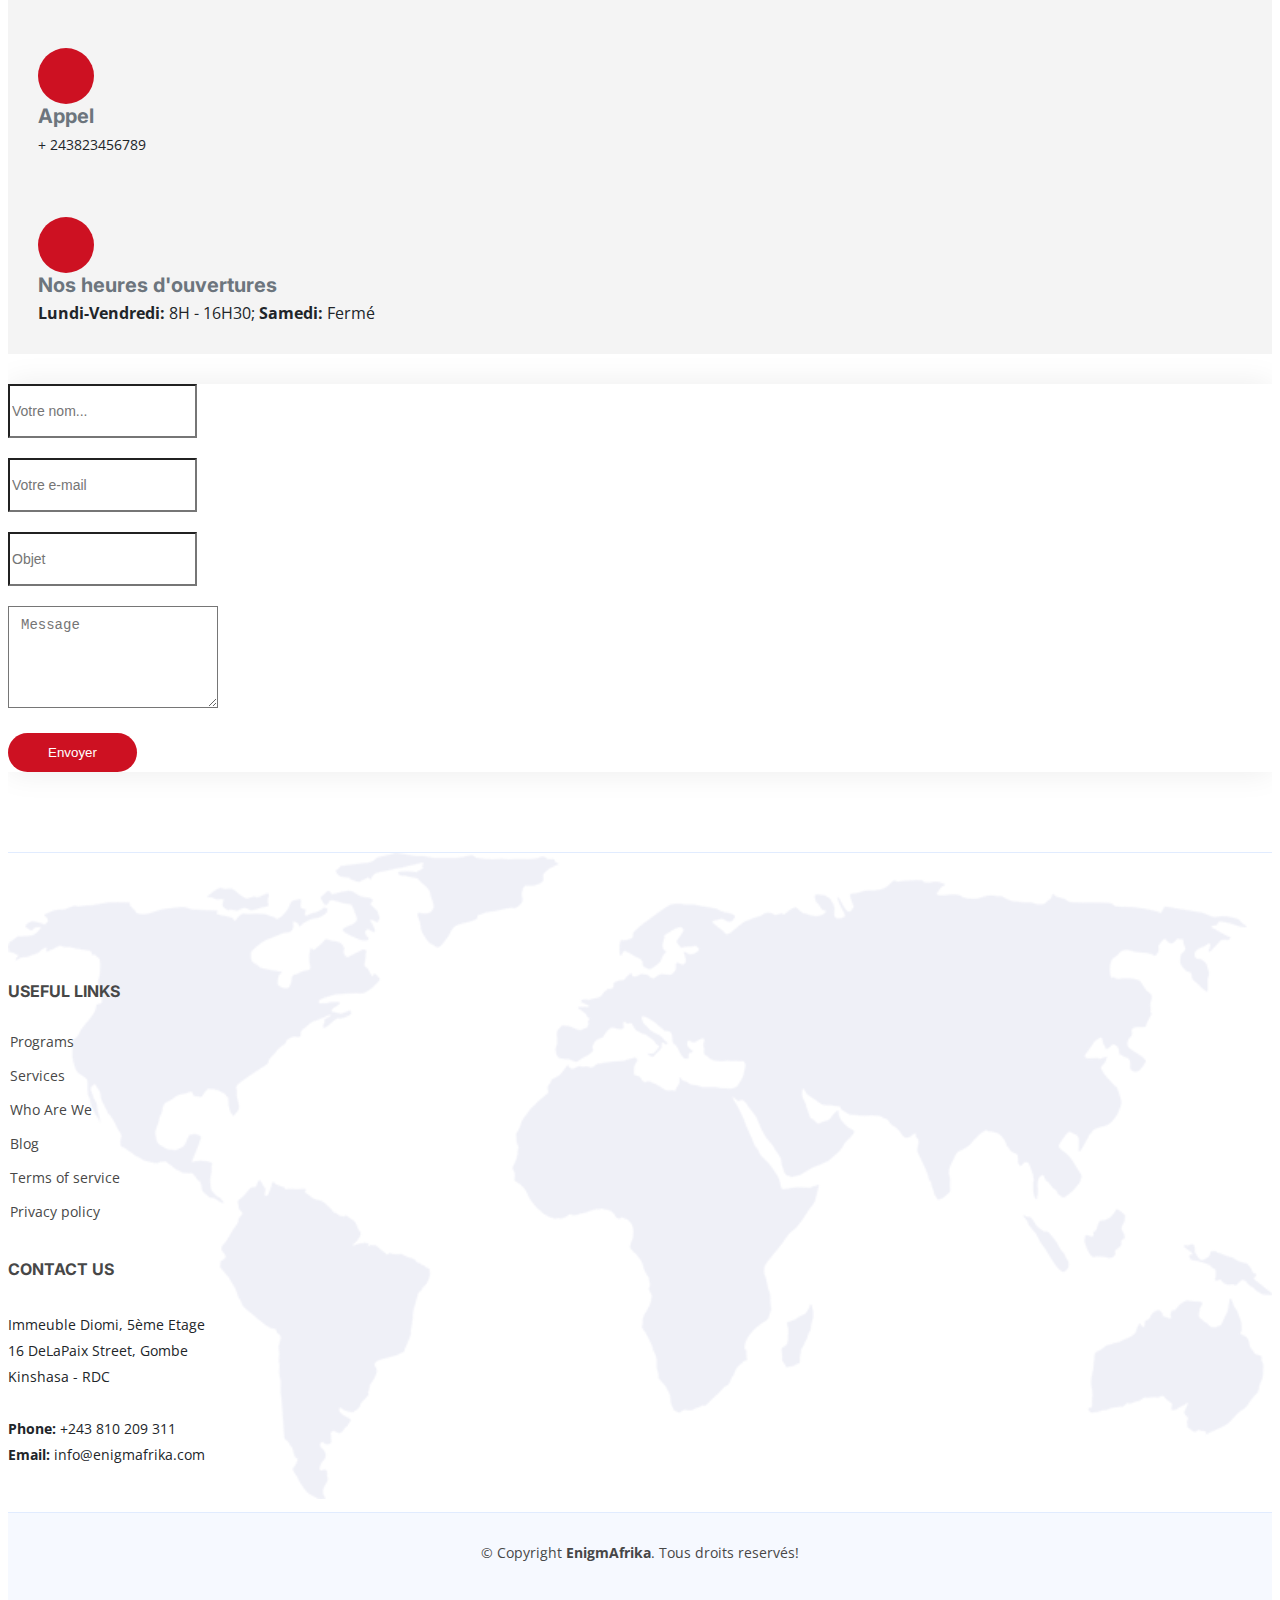
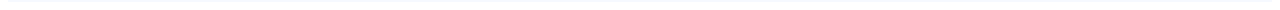
==== commit c2d196c4: "the commit:add the section stories" ====
--- a/index.html
+++ b/index.html
@@ -285,7 +285,7 @@
 
 
       <!-- ======= Menu Section ======= -->
-      <section id="menu" class="menu">
+      <!--<section id="menu" class="menu">
         <div class="container" data-aos="fade-up">
 
           <div class="section-header">
@@ -301,24 +301,24 @@
               </a>
             </li><!-- End tab nav item -->
 
-            <!--<li class="nav-item">
+      <!--<li class="nav-item">
               <a class="nav-link" data-bs-toggle="tab" data-bs-target="#menu-breakfast">
                 <h4>Breakfast</h4>
               </a><!-- End tab nav item -->
 
-            <!--<li class="nav-item">
+      <!--<li class="nav-item">
               <a class="nav-link" data-bs-toggle="tab" data-bs-target="#menu-lunch">
                 <h4>Lunch</h4>
               </a>
             </li><!-- End tab nav item -->
 
-            <!--<li class="nav-item">
+      <!--<li class="nav-item">
               <a class="nav-link" data-bs-toggle="tab" data-bs-target="#menu-dinner">
                 <h4>Dinner</h4>
               </a>
             </li><!-- End tab nav item -->
 
-          </ul>
+      <!--</ul>
 
           <div class="tab-content" data-aos="fade-up" data-aos-delay="300">
 
@@ -329,91 +329,267 @@
                 <h3>Starters</h3>
               </div>-->
 
-              <div class="row gy-5">
+      <!-- <div class="row gy-5">
 
                 <div class="col-lg-4 menu-item">
-                  <a href="assets/img/menu/menu-item-1.png" class="glightbox"><img src="assets/img/menu/menu-item-1.png"
-                      class="menu-img img-fluid" alt=""></a>
-                  <h4>Magnam Tiste</h4>
-                  <p class="ingredients">
-                    Lorem, deren, trataro, filede, nerada
-                  </p>
+                  <a href="assets/img/services/redressement.jpg" class="glightbox"><img
+                      src="assets/img/services/redressement.jpg" class="menu-img img-fluid" alt=""></a>
+                  <h4> Recherche, redressement économique et réforme des politiques (RERPR) </h4>
+                  <p class="ingredients">
+                    EnigmAfrika s'engage à promouvoir la prospérité africaine et la croissance
+                    inclusive.
+                  </p>
+                  <br>
+                  <button type="button" class="btn btn-outline-danger btn-sm" data-bs-toggle="modal"
+                    data-bs-target="#exampleModal1">Lire
+                    plus <i class="bi bi-arrow-right"></i></button>
+                  <div class=" modal fade" id="exampleModal1" tabindex="-2" aria-labelledby="exampleModalLabel1"
+                    aria-hidden="true">
+                    <div class="modal-dialog">
+                      <div class="modal-content">
+                        <div class="modal-header">
+                          <h5 class="modal-title" id="exampleModalLabel1">Recherche, redressement économique et réforme
+                            des politiques (RERPR)</h5>
+                          <button type="button" class="btn-close" data-bs-dismiss="modal" aria-label="Close"></button>
+                        </div>
+                        <div class="modal-body">
+                          <a href="" class="glightbox"><img src="assets/img/services/redressement.jpg"
+                              class="menu-img img-fluid" alt=""></a>
+                          EnigmAfrika s'engage à promouvoir la
+                          prospérité africaine et la croissance inclusive par le biais de la recherche, du renforcement
+                          des
+                          capacités et du
+                          commerce. Notre programme RERPR vise à faciliter la recherche-action (AR) et les études de
+                          faisabilité et d'évaluation
+                          de projets (PFES), à soutenir les initiatives de relance économique (ERI) et à entreprendre
+                          l'analyse et la réforme des
+                          politiques commerciales (TPARA) sur l'ensemble du continent africain.
+                        </div>
+
+                      </div>
+                    </div>
+                  </div>
+
                   <!--<p class="price">
                     $5.95
                   </p>-->
-                </div><!-- Menu Item -->
-
-                <div class="col-lg-4 menu-item">
-                  <a href="assets/img/menu/menu-item-2.png" class="glightbox"><img src="assets/img/menu/menu-item-2.png"
-                      class="menu-img img-fluid" alt=""></a>
-                  <h4>Aut Luia</h4>
-                  <p class="ingredients">
-                    Lorem, deren, trataro, filede, nerada
-                  </p>
+      <!--</div><!-- Menu Item -->
+
+      <!--<div class="col-lg-4 menu-item">
+                  <a href="assets/img/services/autonom.jpg" class="glightbox"><img src="assets/img/services/autonom.jpg"
+                      class="menu-img img-fluid" alt=""></a>
+                  <h4> Ventures Building Facility (VBF) </h4>
+                  <p class="ingredients">
+                    EnigmAfrika croit au pouvoir de l'information, à l'autonomisation des personnes et au soutien
+                    institutionnel pour la réussite commerciale.
+                  </p>
+                  <br>
+                  <button type="button" class="btn btn-outline-danger btn-sm" data-bs-toggle="modal"
+                    data-bs-target="#exampleModal2">Lire
+                    plus <i class="bi bi-arrow-right"></i></button>
+                  <!-- Button trigger modal -->
+      <!-- Modal -->
+      <!--<div class=" modal fade" id="exampleModal2" tabindex="-2" aria-labelledby="exampleModalLabel2"
+                    aria-hidden="true">
+                    <div class="modal-dialog">
+                      <div class="modal-content">
+                        <div class="modal-header">
+                          <h5 class="modal-title" id="exampleModalLabel2">Ventures Building Facility (VBF)</h5>
+                          <button type="button" class="btn-close" data-bs-dismiss="modal" aria-label="Close"></button>
+                        </div>
+                        <div class="modal-body">
+                          <a href="" class="glightbox"><img src="assets/img/services/autonom.jpg"
+                              class="menu-img img-fluid" alt=""></a>
+                          EnigmAfrika croit au pouvoir de l'information, à l'autonomisation des personnes et
+                          au soutien institutionnel pour la réussite commerciale.
+                          Grâce à notre programme Venture Building
+                          Facility (VBF), nous
+                          aidons les entreprises naissantes et émergentes à comprendre les concepts commerciaux et
+                          d'affaires,
+                          à développer leurs
+                          produits et services et à réaliser leurs rêves. Nous aidons les jeunes entreprises, les
+                          sociétés et
+                          les organisations à
+                          développer et à transformer leurs idées commerciales en véritables entreprises, produits et/ou
+                          services externes,
+                          internes ou les deux. Les startups, les entreprises et les organisations embarquées dans le
+                          programme VBSF travaillent
+                          avec notre équipe d'experts pour développer leurs idées d'entreprise en utilisant diverses
+                          compétences et savoir-faire.
+                          L'équipe d'EnigmAfrika peut apporter des capitaux et prendre la direction des opérations, en
+                          offrant
+                          des services
+                          partagés et en mettant en œuvre une méthodologie et un cadre commercial. Si nécessaire,
+                          EnigmAfrika
+                          peut faire appel à
+                          de nouveaux talents et à de nouvelles ressources, après la phase de construction initiale.
+                        </div>
+
+                      </div>
+                    </div>
+                  </div>
                   <!--<p class="price">
                     $14.95
                   </p>-->
-                </div><!-- Menu Item -->
-
-                <div class="col-lg-4 menu-item">
-                  <a href="assets/img/menu/menu-item-3.png" class="glightbox"><img src="assets/img/menu/menu-item-3.png"
-                      class="menu-img img-fluid" alt=""></a>
-                  <h4>Est Eligendi</h4>
-                  <p class="ingredients">
-                    Lorem, deren, trataro, filede, nerada
-                  </p>
+      <!--</div><!-- Menu Item -->
+
+      <!--<div class="col-lg-4 menu-item">
+                  <a href="assets/img/services/commerce_inclusif.webp" class="glightbox"><img
+                      src="assets/img/services/commerce_inclusif.webp" class="menu-img img-fluid" alt=""></a>
+                  <h4> Commerce inclusif, compétitivité des entreprises et accès aux marchés (TBCAM) </h4>
+                  <p class="ingredients">
+                    EnigmAfrika estime que la prospérité et la croissance
+                  </p>
+                  <br>
+                  <button type="button" class="btn btn-outline-danger btn-sm" data-bs-toggle="modal"
+                    data-bs-target="#exampleModal3">Lire
+                    plus <i class="bi bi-arrow-right"></i></button>
+                  <div class=" modal fade" id="exampleModal3" tabindex="-2" aria-labelledby="exampleModalLabel3"
+                    aria-hidden="true">
+                    <div class="modal-dialog">
+                      <div class="modal-content">
+                        <div class="modal-header">
+                          <h5 class="modal-title" id="exampleModalLabel3">Ventures Building Facility (VBF)</h5>
+                          <button type="button" class="btn-close" data-bs-dismiss="modal" aria-label="Close"></button>
+                        </div>
+                        <div class="modal-body">
+                          <a href="" class="glightbox"><img src="assets/img/services/commerce_inclusif.webp"
+                              class="menu-img img-fluid" alt=""></a>
+                          EnigmAfrika estime que la prospérité
+                          et la croissance économique de l'Afrique dépendent en grande partie de la capacité des
+                          autochtones à
+                          créer et à
+                          maintenir des entreprises locales et transfrontalières solides, à but lucratif et
+                          responsables, des
+                          réseaux de
+                          collaboration intra-continentaux conviviaux, des plateformes innovantes d'accès aux marchés et
+                          des
+                          écosystèmes
+                          commerciaux qui encouragent et développent les chaînes de valeur d'approvisionnement locales
+                          et
+                          régionales et accordent
+                          la confiance et une gestion et un leadership d'entreprise efficaces. Notre programme BCAM vise
+                          à
+                          répondre aux attentes
+                          susmentionnées en jetant des ponts et en établissant des contacts stratégiques et des
+                          délibérations
+                          entre les
+                          entrepreneurs africains et locaux, les décideurs politiques, les investisseurs et les
+                          gouvernements
+                          en vue d'un commerce
+                          inclusif, de l'achèvement des affaires et de l'accès aux marchés.
+                        </div>
+
+                      </div>
+                    </div>
+                  </div>
                   <!--<p class="price">
                     $8.95
                   </p>-->
-                </div><!-- Menu Item -->
-
-                <div class="col-lg-4 menu-item">
+      <!--</div><!-- Menu Item -->
+
+      <!--<div class="col-lg-4 menu-item">
                   <a href="assets/img/menu/menu-item-4.png" class="glightbox"><img src="assets/img/menu/menu-item-4.png"
                       class="menu-img img-fluid" alt=""></a>
-                  <h4>Eos Luibusdam</h4>
-                  <p class="ingredients">
-                    Lorem, deren, trataro, filede, nerada
-                  </p>
+                  <h4> Technologies de l'information et de la communication pour le commerce et le développement
+                    (ICT4TD) </h4>
+                  <p class="ingredients">
+                    EnigmAfrica est
+                    conscient du pouvoir de transformation des technologies de l'information et de la communication
+                  </p>
+                  <br>
+                  <button type="button" class="btn btn-outline-danger btn-sm" data-bs-toggle="modal"
+                    data-bs-target="#exampleModal4">Lire
+                    plus <i class="bi bi-arrow-right"></i></button>
+                  <div class=" modal fade" id="exampleModal4" tabindex="-2" aria-labelledby="exampleModalLabel4"
+                    aria-hidden="true">
+                    <div class="modal-dialog">
+                      <div class="modal-content">
+                        <div class="modal-header">
+                          <h5 class="modal-title" id="exampleModalLabel4">Ventures Building Facility (VBF)</h5>
+                          <button type="button" class="btn-close" data-bs-dismiss="modal" aria-label="Close"></button>
+                        </div>
+                        <div class="modal-body">
+                          <a href="" class="glightbox"><img src="assets/img/services/commerce_inclusif.webp"
+                              class="menu-img img-fluid" alt=""></a>
+                          EnigmAfrica est
+                          conscient du pouvoir de transformation des technologies de l'information et de la
+                          communication dans
+                          la facilitation du
+                          commerce, l'impact sur le comportement des entreprises et l'efficacité opérationnelle, et les
+                          résultats du
+                          développement. Notre programme ICT4TD fournit aux entreprises et aux organisations des
+                          solutions
+                          technologiques et des
+                          produits qui facilitent le commerce et contribuent au développement des communautés. Dans le
+                          cadre
+                          de ce programme, nous
+                          développons, mettons en œuvre, achetons, vendons et livrons à nos clients des produits
+                          informatiques
+                          et des équipements
+                          connexes.
+                        </div>
+
+                      </div>
+                    </div>
+                  </div>
+
+
                   <!--<p class="price">
                     $12.95
                   </p>-->
-                </div><!-- Menu Item -->
-
-                <div class="col-lg-4 menu-item">
+      <!--</div><!-- Menu Item -->
+
+      <!--<div class="col-lg-4 menu-item">
                   <a href="assets/img/menu/menu-item-5.png" class="glightbox"><img src="assets/img/menu/menu-item-5.png"
                       class="menu-img img-fluid" alt=""></a>
-                  <h4>Eos Luibusdam</h4>
-                  <p class="ingredients">
-                    Lorem, deren, trataro, filede, nerada
-                  </p>
+                  <h4>5. Infrastructures physiques, construction et reconstruction (PIBR) </h4>
+                  <p class="ingredients">
+                    Les entreprises et organisations membres
+                    d'EnigmAfrika sont des experts en matière de conception, de construction et de reconstruction
+                    d'infrastructures
+                    matérielles et immatérielles. Notre programme PIBR vise à améliorer la qualité des routes, des ports
+                    et des frontières
+                    afin de faciliter le commerce et les services logistiques ainsi que la circulation des personnes sur
+                    le continent
+                    africain. Nous soutenons les projets de routes, de transport et d'infrastructures physiques et
+                    douces connexes en
+                    fournissant des conseils techniques aux maîtres d'ouvrage ou en nous engageant dans des phases de
+                    mise en œuvre.
+                  <!--</p>
                   <!--<p class="price">
                     $12.95
                   </p>-->
-                </div><!-- Menu Item -->
-
-                <div class="col-lg-4 menu-item">
+      <!--</div><!-- Menu Item -->
+
+      <!--<div class="col-lg-4 menu-item">
                   <a href="assets/img/menu/menu-item-6.png" class="glightbox"><img src="assets/img/menu/menu-item-6.png"
                       class="menu-img img-fluid" alt=""></a>
-                  <h4>Laboriosam Direva</h4>
-                  <p class="ingredients">
-                    Lorem, deren, trataro, filede, nerada
+                  <h4>6. Agribusiness and Energy Transition (AGRIBET)</h4>
+                  <p class="ingredients">
+                    EnigmAfrika croit en la production alimentaire locale et en des
+                    opérations agro-industrielles sensibles à l'environnement. Notre programme AGRIBET vise à promouvoir
+                    la sécurité
+                    alimentaire en Afrique par le biais du commerce et du développement de produits agroalimentaires
+                    innovants et de
+                    solutions énergétiques qui préservent l'environnement et sont abordables.
                   </p>
                   <!--<p class="price">
                     $9.95
                   </p>-->
-                </div><!-- Menu Item -->
-
-              </div>
+      <!--</div><!-- Menu Item -->
+
+      <!--</div>
             </div><!-- End Starter Menu Content -->
 
-            <div class="tab-pane fade" id="menu-breakfast">
+      <!--<div class="tab-pane fade" id="menu-breakfast">
 
               <div class="tab-header text-center">
                 <p>Menu</p>
                 <h3>Breakfast</h3>
               </div>
 
-              <div class="row gy-5">
+              <!--<div class="row gy-5">
 
                 <div class="col-lg-4 menu-item">
                   <a href="assets/img/menu/menu-item-1.png" class="glightbox"><img src="assets/img/menu/menu-item-1.png"
@@ -427,7 +603,7 @@
                   </p>
                 </div><!-- Menu Item -->
 
-                <div class="col-lg-4 menu-item">
+      <!--<div class="col-lg-4 menu-item">
                   <a href="assets/img/menu/menu-item-2.png" class="glightbox"><img src="assets/img/menu/menu-item-2.png"
                       class="menu-img img-fluid" alt=""></a>
                   <h4>Aut Luia</h4>
@@ -439,7 +615,7 @@
                   </p>
                 </div><!-- Menu Item -->
 
-                <div class="col-lg-4 menu-item">
+      <!--<div class="col-lg-4 menu-item">
                   <a href="assets/img/menu/menu-item-3.png" class="glightbox"><img src="assets/img/menu/menu-item-3.png"
                       class="menu-img img-fluid" alt=""></a>
                   <h4>Est Eligendi</h4>
@@ -451,7 +627,7 @@
                   </p>
                 </div><!-- Menu Item -->
 
-                <div class="col-lg-4 menu-item">
+      <!--<div class="col-lg-4 menu-item">
                   <a href="assets/img/menu/menu-item-4.png" class="glightbox"><img src="assets/img/menu/menu-item-4.png"
                       class="menu-img img-fluid" alt=""></a>
                   <h4>Eos Luibusdam</h4>
@@ -463,7 +639,7 @@
                   </p>
                 </div><!-- Menu Item -->
 
-                <div class="col-lg-4 menu-item">
+      <!--<div class="col-lg-4 menu-item">
                   <a href="assets/img/menu/menu-item-5.png" class="glightbox"><img src="assets/img/menu/menu-item-5.png"
                       class="menu-img img-fluid" alt=""></a>
                   <h4>Eos Luibusdam</h4>
@@ -473,9 +649,9 @@
                   <p class="price">
                     $12.95
                   </p>
-                </div><!-- Menu Item -->
-
-                <div class="col-lg-4 menu-item">
+                <!--</div><!-- Menu Item -->
+
+      <!--<div class="col-lg-4 menu-item">
                   <a href="assets/img/menu/menu-item-6.png" class="glightbox"><img src="assets/img/menu/menu-item-6.png"
                       class="menu-img img-fluid" alt=""></a>
                   <h4>Laboriosam Direva</h4>
@@ -487,17 +663,17 @@
                   </p>
                 </div><!-- Menu Item -->
 
-              </div>
+      <!--</div>
             </div><!-- End Breakfast Menu Content -->
 
-            <div class="tab-pane fade" id="menu-lunch">
+      <!--<div class="tab-pane fade" id="menu-lunch">
 
               <div class="tab-header text-center">
                 <p>Menu</p>
                 <h3>Lunch</h3>
               </div>
 
-              <div class="row gy-5">
+              <!--<div class="row gy-5">
 
                 <div class="col-lg-4 menu-item">
                   <a href="assets/img/menu/menu-item-1.png" class="glightbox"><img src="assets/img/menu/menu-item-1.png"
@@ -511,7 +687,7 @@
                   </p>
                 </div><!-- Menu Item -->
 
-                <div class="col-lg-4 menu-item">
+      <!--<div class="col-lg-4 menu-item">
                   <a href="assets/img/menu/menu-item-2.png" class="glightbox"><img src="assets/img/menu/menu-item-2.png"
                       class="menu-img img-fluid" alt=""></a>
                   <h4>Aut Luia</h4>
@@ -523,7 +699,7 @@
                   </p>
                 </div><!-- Menu Item -->
 
-                <div class="col-lg-4 menu-item">
+      <!--<div class="col-lg-4 menu-item">
                   <a href="assets/img/menu/menu-item-3.png" class="glightbox"><img src="assets/img/menu/menu-item-3.png"
                       class="menu-img img-fluid" alt=""></a>
                   <h4>Est Eligendi</h4>
@@ -535,7 +711,7 @@
                   </p>
                 </div><!-- Menu Item -->
 
-                <div class="col-lg-4 menu-item">
+      <!--<div class="col-lg-4 menu-item">
                   <a href="assets/img/menu/menu-item-4.png" class="glightbox"><img src="assets/img/menu/menu-item-4.png"
                       class="menu-img img-fluid" alt=""></a>
                   <h4>Eos Luibusdam</h4>
@@ -547,7 +723,7 @@
                   </p>
                 </div><!-- Menu Item -->
 
-                <div class="col-lg-4 menu-item">
+      <!--<div class="col-lg-4 menu-item">
                   <a href="assets/img/menu/menu-item-5.png" class="glightbox"><img src="assets/img/menu/menu-item-5.png"
                       class="menu-img img-fluid" alt=""></a>
                   <h4>Eos Luibusdam</h4>
@@ -559,7 +735,7 @@
                   </p>
                 </div><!-- Menu Item -->
 
-                <div class="col-lg-4 menu-item">
+      <!--<div class="col-lg-4 menu-item">
                   <a href="assets/img/menu/menu-item-6.png" class="glightbox"><img src="assets/img/menu/menu-item-6.png"
                       class="menu-img img-fluid" alt=""></a>
                   <h4>Laboriosam Direva</h4>
@@ -571,10 +747,10 @@
                   </p>
                 </div><!-- Menu Item -->
 
-              </div>
-            </div><!-- End Lunch Menu Content -->
-
-            <div class="tab-pane fade" id="menu-dinner">
+      <!--</div>
+            <!--</div><!-- End Lunch Menu Content -->
+
+      <!-- <div class="tab-pane fade" id="menu-dinner">
 
               <div class="tab-header text-center">
                 <p>Menu</p>
@@ -595,7 +771,7 @@
                   </p>
                 </div><!-- Menu Item -->
 
-                <div class="col-lg-4 menu-item">
+      <!--<div class="col-lg-4 menu-item">
                   <a href="assets/img/menu/menu-item-2.png" class="glightbox"><img src="assets/img/menu/menu-item-2.png"
                       class="menu-img img-fluid" alt=""></a>
                   <h4>Aut Luia</h4>
@@ -607,7 +783,7 @@
                   </p>
                 </div><!-- Menu Item -->
 
-                <div class="col-lg-4 menu-item">
+      <!--<div class="col-lg-4 menu-item">
                   <a href="assets/img/menu/menu-item-3.png" class="glightbox"><img src="assets/img/menu/menu-item-3.png"
                       class="menu-img img-fluid" alt=""></a>
                   <h4>Est Eligendi</h4>
@@ -619,7 +795,7 @@
                   </p>
                 </div><!-- Menu Item -->
 
-                <div class="col-lg-4 menu-item">
+      <!--<div class="col-lg-4 menu-item">
                   <a href="assets/img/menu/menu-item-4.png" class="glightbox"><img src="assets/img/menu/menu-item-4.png"
                       class="menu-img img-fluid" alt=""></a>
                   <h4>Eos Luibusdam</h4>
@@ -631,7 +807,7 @@
                   </p>
                 </div><!-- Menu Item -->
 
-                <div class="col-lg-4 menu-item">
+      <!--<div class="col-lg-4 menu-item">
                   <a href="assets/img/menu/menu-item-5.png" class="glightbox"><img src="assets/img/menu/menu-item-5.png"
                       class="menu-img img-fluid" alt=""></a>
                   <h4>Eos Luibusdam</h4>
@@ -643,7 +819,7 @@
                   </p>
                 </div><!-- Menu Item -->
 
-                <div class="col-lg-4 menu-item">
+      <!--<div class="col-lg-4 menu-item">
                   <a href="assets/img/menu/menu-item-6.png" class="glightbox"><img src="assets/img/menu/menu-item-6.png"
                       class="menu-img img-fluid" alt=""></a>
                   <h4>Laboriosam Direva</h4>
@@ -655,13 +831,163 @@
                   </p>
                 </div><!-- Menu Item -->
 
-              </div>
+      <!--</div>
             </div><!-- End Dinner Menu Content -->
 
-          </div>
+      <!--</div>
 
         </div>
-      </section><!-- End Menu Section -->
+      </section>-->
+      <!-- End Menu Section -->
+      <section id="recent-blog-posts" class="recent-blog-posts">
+
+        <div class="container" data-aos="fade-up">
+
+          <header class="section-header">
+            <h2>Stories</h2>
+            <p>Latest Stories</p>
+          </header>
+
+          <div class="row justify-content-around">
+
+            <div class="col-lg-4">
+              <div class="post-box">
+                <div class="post-img"><img src="assets/img/services/redressement.jpg" class="img-fluid" alt="">
+                </div>
+                <span class="post-date">Recherche, redressement économique et réforme des politiques (RERPR)</span>
+                <h3 class="post-title">EnigmAfrica est conscient du pouvoir de transformation des technologies de
+                  l'information et de la communication dans la
+                  facilitation du commerce, l'impact sur le comportement des entreprises et l'efficacité opérationnelle,
+                  et les résultats
+                  du développement.</h3>
+                <a href="" class="readmore stretched-link mt-auto"><span>Lire plus</span><i
+                    class="bi bi-arrow-right"></i></a>
+              </div>
+            </div>
+            <br><br>
+            <div class="col-lg-4">
+              <div class="post-box">
+                <div class="post-img"><img src="assets/img/services/autonom.jpg" class="img-fluid" alt=""></div>
+                <span class="post-date">Ventures Building Facility (VBF)</span>
+                <h3 class="post-title">EnigmAfrika croit au pouvoir de l'information, à l'autonomisation des personnes
+                  et au soutien
+                  institutionnel pour la
+                  réussite commerciale. Grâce à notre programme Venture Building Facility (VBF), nous aidons les
+                  entreprises
+                  naissantes et
+                  émergentes à comprendre les concepts commerciaux et d'affaires, à développer leurs produits et
+                  services et à
+                  réaliser
+                  leurs rêves.</h3>
+                <a href="blog-single.html" class="readmore stretched-link mt-auto"><span>Lire plus</span><i
+                    class="bi bi-arrow-right"></i></a>
+              </div>
+            </div>
+            <br><br>
+
+            <div class="col-lg-4">
+              <div class="post-box">
+                <div class="post-img"><img src="assets/img/services/commerce_inclusif.webp" class="img-fluid" alt="">
+                </div>
+                <span class="post-date">Commerce inclusif, compétitivité des entreprises et accès aux marchés
+                  (TBCAM)</span>
+                <h3 class="post-title">EnigmAfrika estime que la prospérité et la croissance économique de l'Afrique
+                  dépendent en grande partie de la capacité
+                  des autochtones à créer et à maintenir des entreprises locales et transfrontalières solides, à but
+                  lucratif et
+                  responsables, des réseaux de collaboration intra-continentaux conviviaux</h3>
+                <a href="" class="readmore stretched-link mt-auto"><span>Lire plus</span><i
+                    class="bi bi-arrow-right"></i></a>
+              </div>
+            </div>
+            <br><br>
+            <div class="col-lg-4">
+              <div class="post-box">
+                <div class="post-img"><img src="assets/img/services/ntic.png" class="img-fluid" alt="">
+                </div>
+                <span class="post-date"> Technologies de l'information et de la communication pour le commerce et le
+                  développement (ICT4TD) </span>
+                <h3 class="post-title">EnigmAfrica est
+                  conscient du pouvoir de transformation des technologies de l'information et de la communication dans
+                  la facilitation du
+                  commerce, l'impact sur le comportement des entreprises et l'efficacité opérationnelle, et les
+                  résultats du
+                  développement. </h3>
+                <a href="" class="readmore stretched-link mt-auto"><span>Lire plus</span><i
+                    class="bi bi-arrow-right"></i></a>
+              </div>
+            </div>
+            <br><br>
+            <div class="col-lg-4">
+              <div class="post-box">
+                <div class="post-img"><img src="assets/img/services/construction.jpg" class="img-fluid" alt="">
+                </div>
+                <span class="post-date"> Infrastructures physiques, construction et reconstruction (PIBR)</span>
+                <h3 class="post-title">Les entreprises et organisations membres
+                  d'EnigmAfrika sont des experts en matière de conception, de construction et de reconstruction
+                  d'infrastructures
+                  matérielles et immatérielles.</h3>
+                <a href="" class="readmore stretched-link mt-auto"><span>Lire plus</span><i
+                    class="bi bi-arrow-right"></i></a>
+              </div>
+            </div>
+            <br><br>
+            <div class="col-lg-4">
+              <div class="post-box">
+                <div class="post-img"><img src="assets/img/services/agribusiness.jpg" class="img-fluid" alt="">
+                </div>
+                <span class="post-date"> Agribusiness and Energy Transition (AGRIBET)</span>
+                <h3 class="post-title">EnigmAfrika croit en la production alimentaire locale et en des
+                  opérations agro-industrielles sensibles à l'environnement. Notre programme AGRIBET vise à promouvoir
+                  la sécurité
+                  alimentaire en Afrique par le biais du commerce et du développement de produits agroalimentaires
+                  innovants et de
+                  solutions énergétiques qui préservent l'environnement et sont abordables.</h3>
+                <a href="" class="readmore stretched-link mt-auto"><span>Lire plus</span><i
+                    class="bi bi-arrow-right"></i></a>
+              </div>
+            </div>
+            <br><br>
+            <div class="col-lg-4">
+              <div class="post-box">
+                <div class="post-img"><img src="assets/img/services/approvisionnement.jpg" class="img-fluid" alt="">
+                </div>
+                <span class="post-date"> Approvisionnement durable en eau, hygiène et assainissement pour tous (SWASHA)
+                </span>
+                <h3 class="post-title">Ce programme vise à promouvoir
+                  l'accès à l'eau potable, à l'hygiène et à l'assainissement pour tous les ménages africains. Dans le
+                  cadre du programme
+                  SWASHA, nous construisons des systèmes de forage d'eau, distribuons des équipements de gestion de
+                  l'eau et de
+                  distribution de revenus de première qualité.</h3>
+                <a href="" class="readmore stretched-link mt-auto"><span>Lire plus</span><i
+                    class="bi bi-arrow-right"></i></a>
+              </div>
+            </div>
+            <br><br>
+            <div class="col-lg-4">
+              <div class="post-box">
+                <div class="post-img"><img src="assets/img/services/soutien.png" class="img-fluid" alt="">
+                </div>
+                <span class="post-date"> Mécanisme de soutien aux partenariats public-privé (PPPSF) </span>
+                <h3 class="post-title">EnigmAfrika est convaincue que nos défis en matière de
+                  développement ne peuvent être relevés uniquement par la philanthropie, le gouvernement ou l'aide
+                  publique au
+                  développement (APD). Si les capitaux et le soutien privés sont indispensables, la création d'un impact
+                  durable nécessite
+                  des partenariats public-privé innovants.</h3>
+                <a href="" class="readmore stretched-link mt-auto"><span>Lire plus</span><i
+                    class="bi bi-arrow-right"></i></a>
+              </div>
+            </div>
+
+
+
+          </div>
+
+        </div>
+
+      </section><!-- End Recent Blog Posts Section -->
 
       <!-- ======= Testimonials Section ======= -->
       <section id="testimonials" class="testimonials section-bg">
--- a/assets/css/main.css
+++ b/assets/css/main.css
@@ -569,8 +569,9 @@
 /*--------------------------------------------------------------
 # About Section
 --------------------------------------------------------------*/
-.about .about-img {
-  min-height: 500px;
+.about img {
+  height: 400px;
+  width: 550px;
 }
 
 .about h3 {
@@ -949,10 +950,85 @@
 }
 
 /*--------------------------------------------------------------
+# Recent Blog Posts
+--------------------------------------------------------------*/
+.recent-blog-posts .post-box {
+  box-shadow: 0px 0 30px rgba(1, 41, 112, 0.08);
+  transition: 0.3s;
+  height: 100%;
+  overflow: hidden;
+  padding: 30px;
+  border-radius: 8px;
+  position: relative;
+  display: flex;
+  flex-direction: column;
+
+}
+
+.recent-blog-posts .post-box .post-img {
+  overflow: hidden;
+  margin: -30px -30px 15px -30px;
+  position: relative;
+}
+
+.recent-blog-posts .post-box .post-img img {
+  transition: 0.5s;
+  width: 100%;
+  height: 300px;
+  object-fit: cover;
+}
+
+.recent-blog-posts .post-box .post-date {
+  font-size: 20px;
+  font-weight: 600;
+  color: #cd1122;
+  display: block;
+  margin-bottom: 10px;
+
+}
+
+.recent-blog-posts .post-box .post-title {
+  font-size: 16px;
+  color: #474747;
+  font-weight: 400;
+  margin-bottom: 18px;
+  position: relative;
+  transition: 0.3s;
+  text-align: justify;
+}
+
+.recent-blog-posts .post-box .readmore {
+  display: flex;
+  align-items: center;
+  font-weight: 600;
+  line-height: 1;
+  transition: 0.3s;
+}
+
+.recent-blog-posts .post-box .readmore i {
+  line-height: 0;
+  margin-left: 4px;
+  font-size: 18px;
+}
+
+.recent-blog-posts .post-box:hover .post-title {
+  color: #474747;
+}
+
+.recent-blog-posts .post-box:hover .post-img img {
+  transform: rotate(6deg) scale(1.2);
+}
+
+/*--------------------------------------------------------------
 # Menu Section
 --------------------------------------------------------------*/
 .menu .nav-tabs {
   border: 0;
+}
+
+.modal-body {
+  text-align: justify;
+
 }
 
 .menu .nav-link {
@@ -1023,25 +1099,35 @@
   text-align-last: center;
 }
 
+
+
 .menu .tab-content .menu-item .menu-img {
   padding: 0 60px;
   margin-bottom: 15px;
+  height: 300px;
+  width: 600px;
+
 }
 
 .menu .tab-content .menu-item h4 {
   font-size: 22px;
   font-weight: 500;
-  color: var(--color-secondary);
+  color: #474747;
   font-family: var(--font-secondary);
   font-weight: 30px;
   margin-bottom: 5px;
+  text-align: center;
 }
 
 .menu .tab-content .menu-item .ingredients {
   font-family: var(--font-secondary);
-  color: #8d8d9b;
+  color: #474747;
   margin-bottom: 5px;
-}
+  text-align: justify;
+  left: 0px;
+}
+
+
 
 .menu .tab-content .menu-item .price {
   font-size: 24px;
@@ -1712,7 +1798,7 @@
 
 .footer .footer-newsletter {
   padding: 50px 0;
-  background: #f6f9ff;
+  background: white url(../img/footer-bg.png) no-repeat right top;
   border-top: 1px solid #e1ecff;
 }
 
@@ -1722,7 +1808,7 @@
   padding: 0;
   line-height: 1;
   font-weight: 700;
-  color: #012970;
+  color: #474747;
 }
 
 .footer .footer-newsletter form {
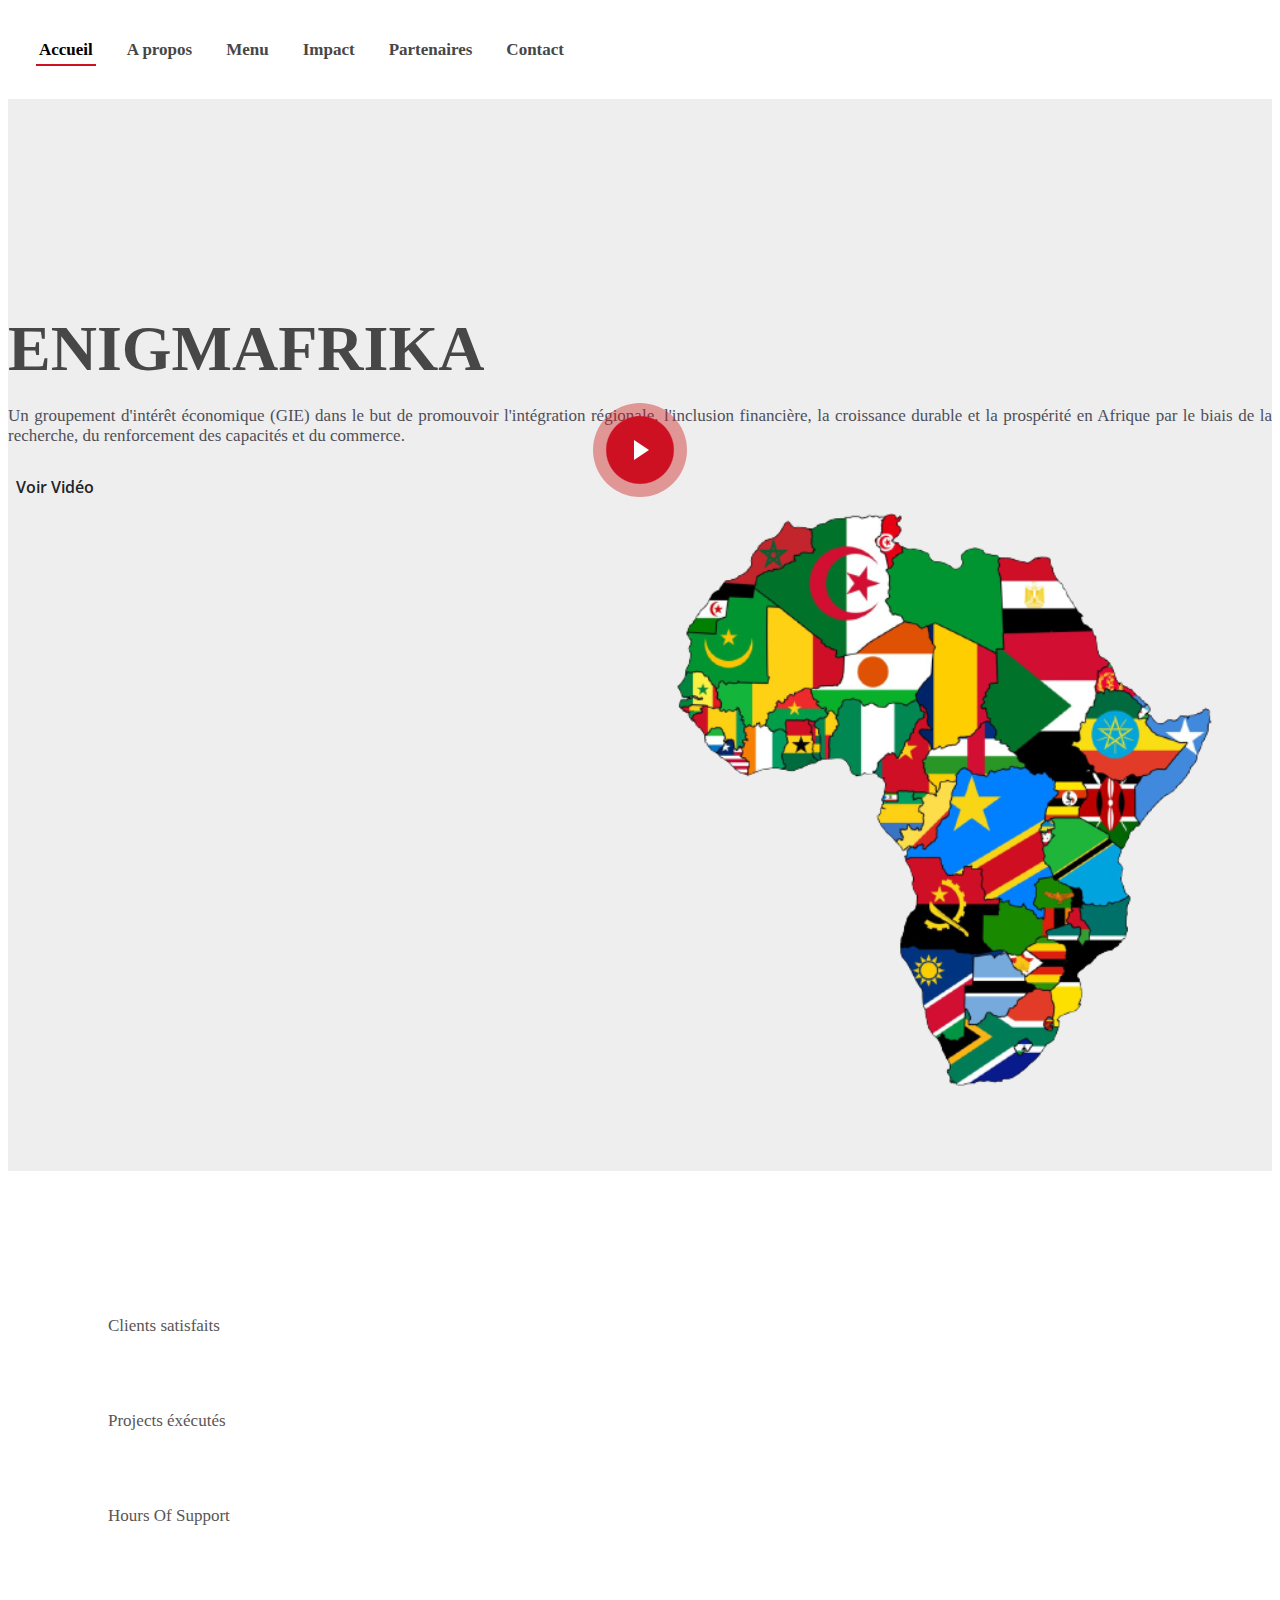
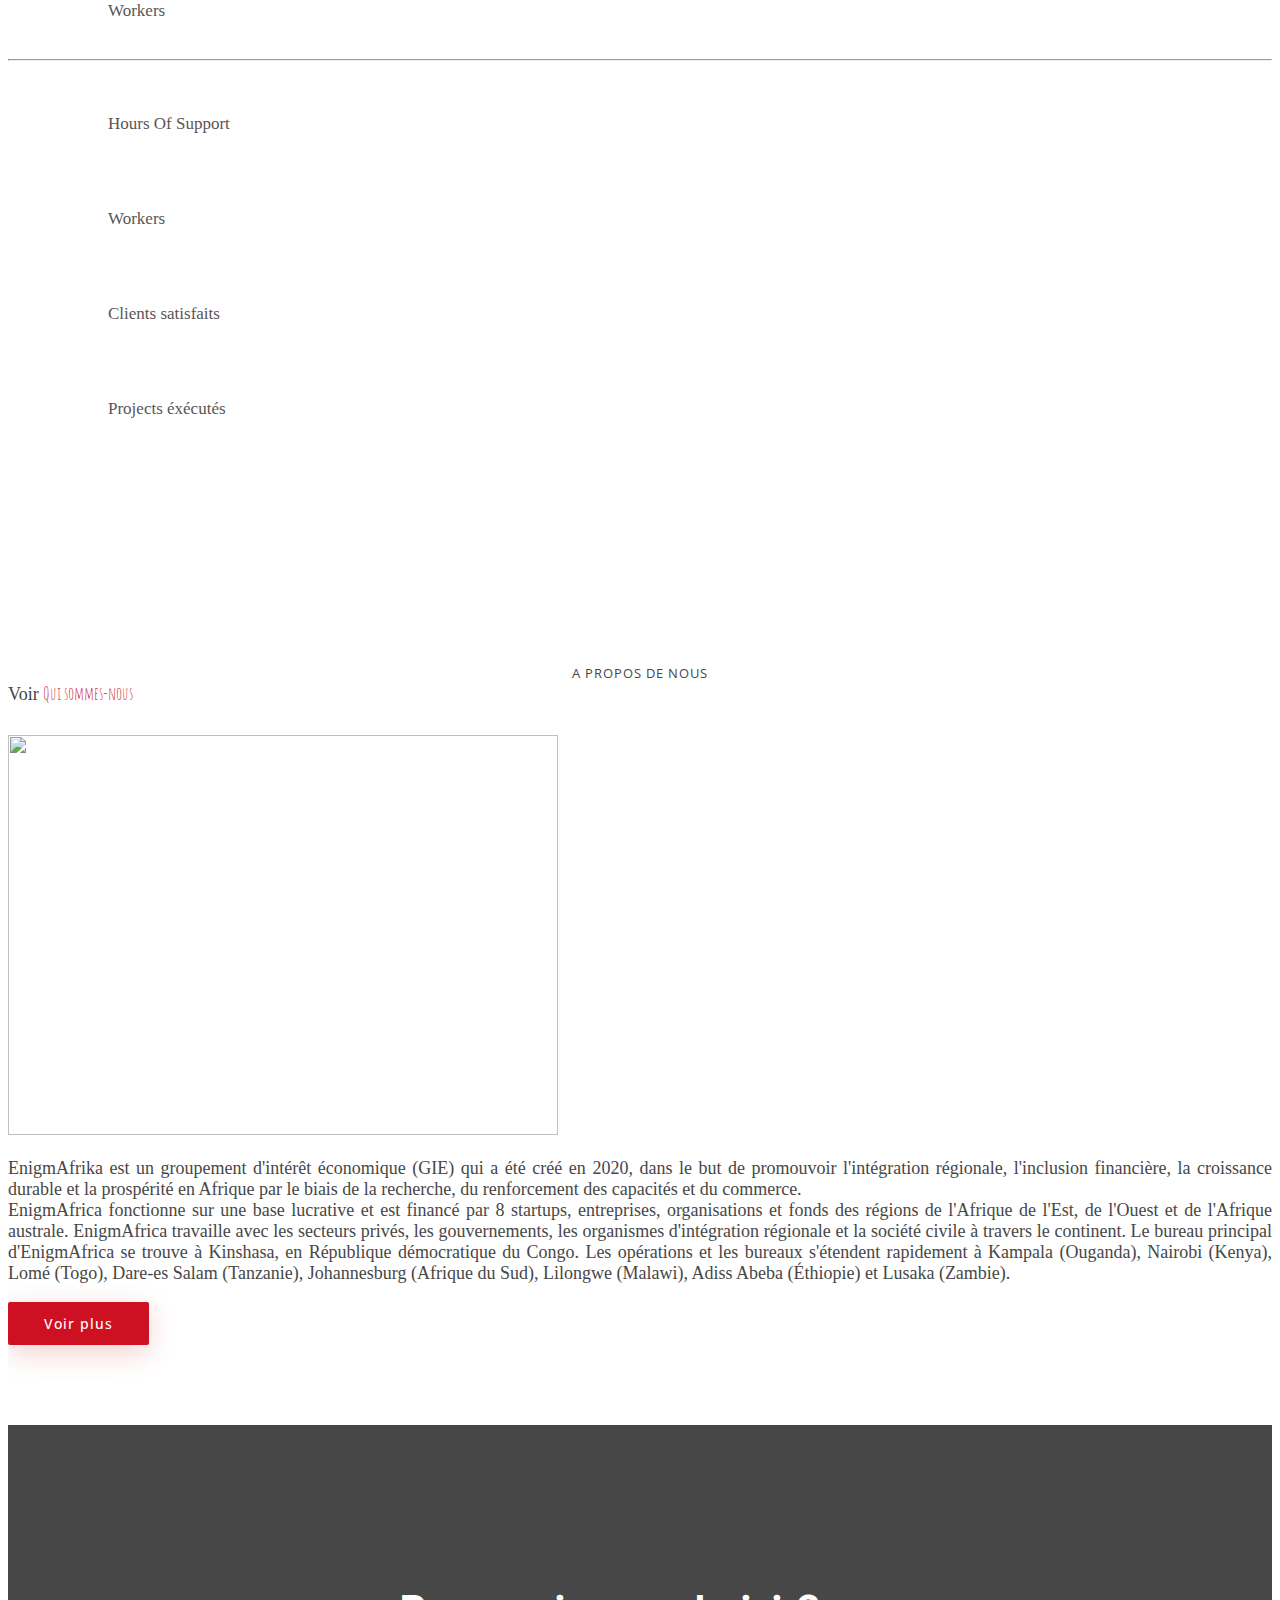
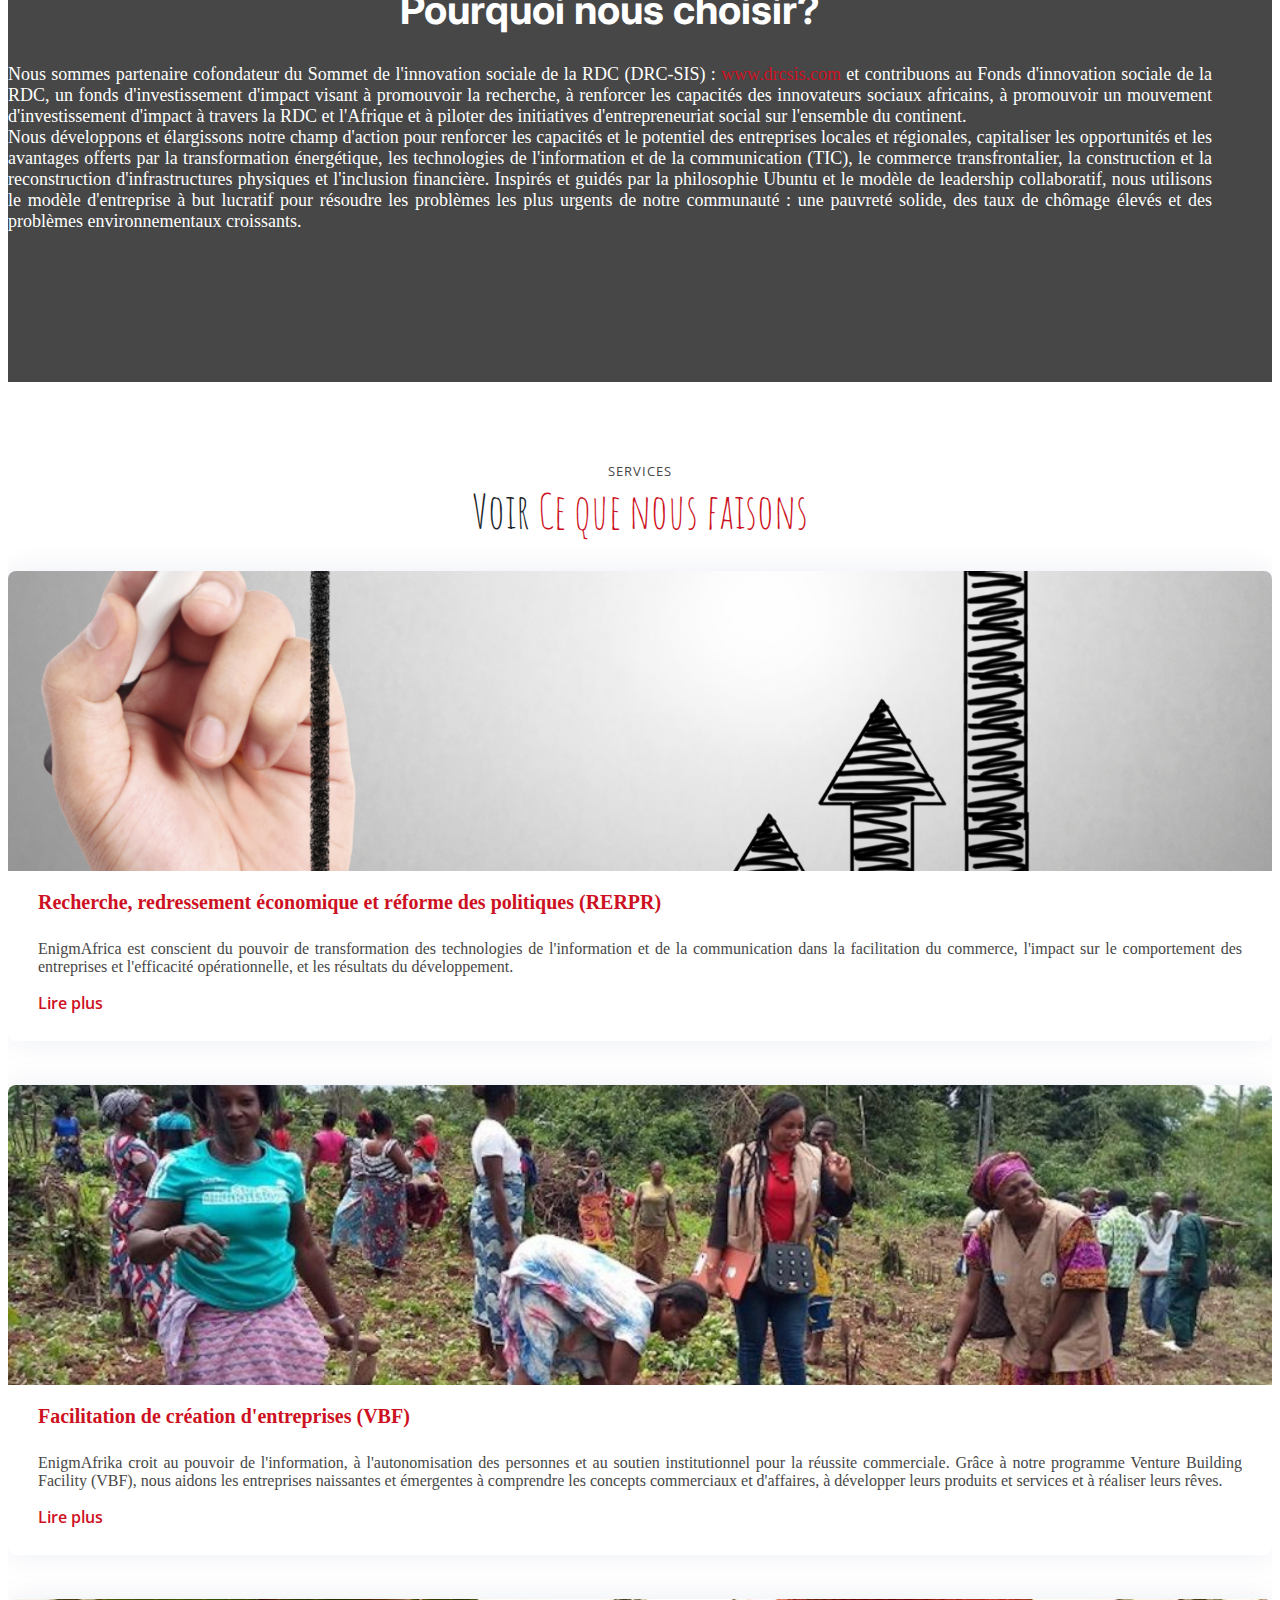
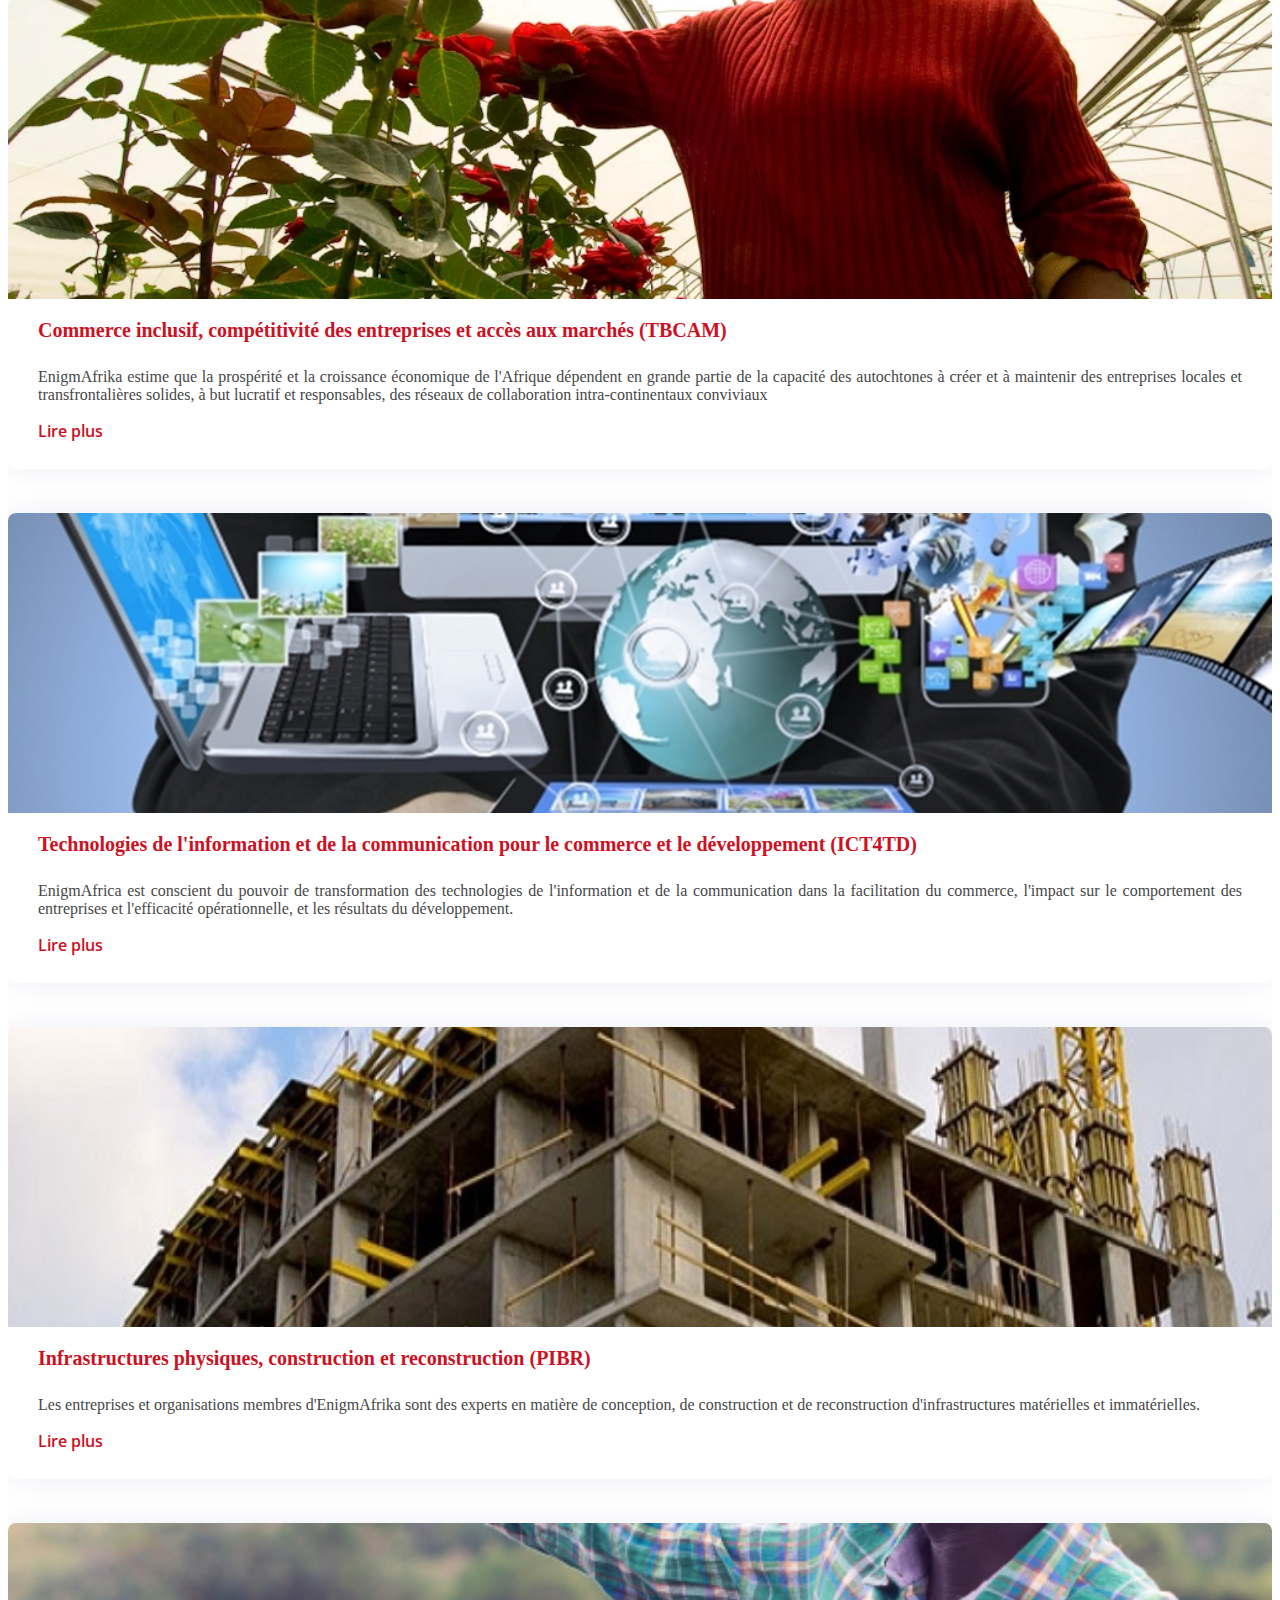
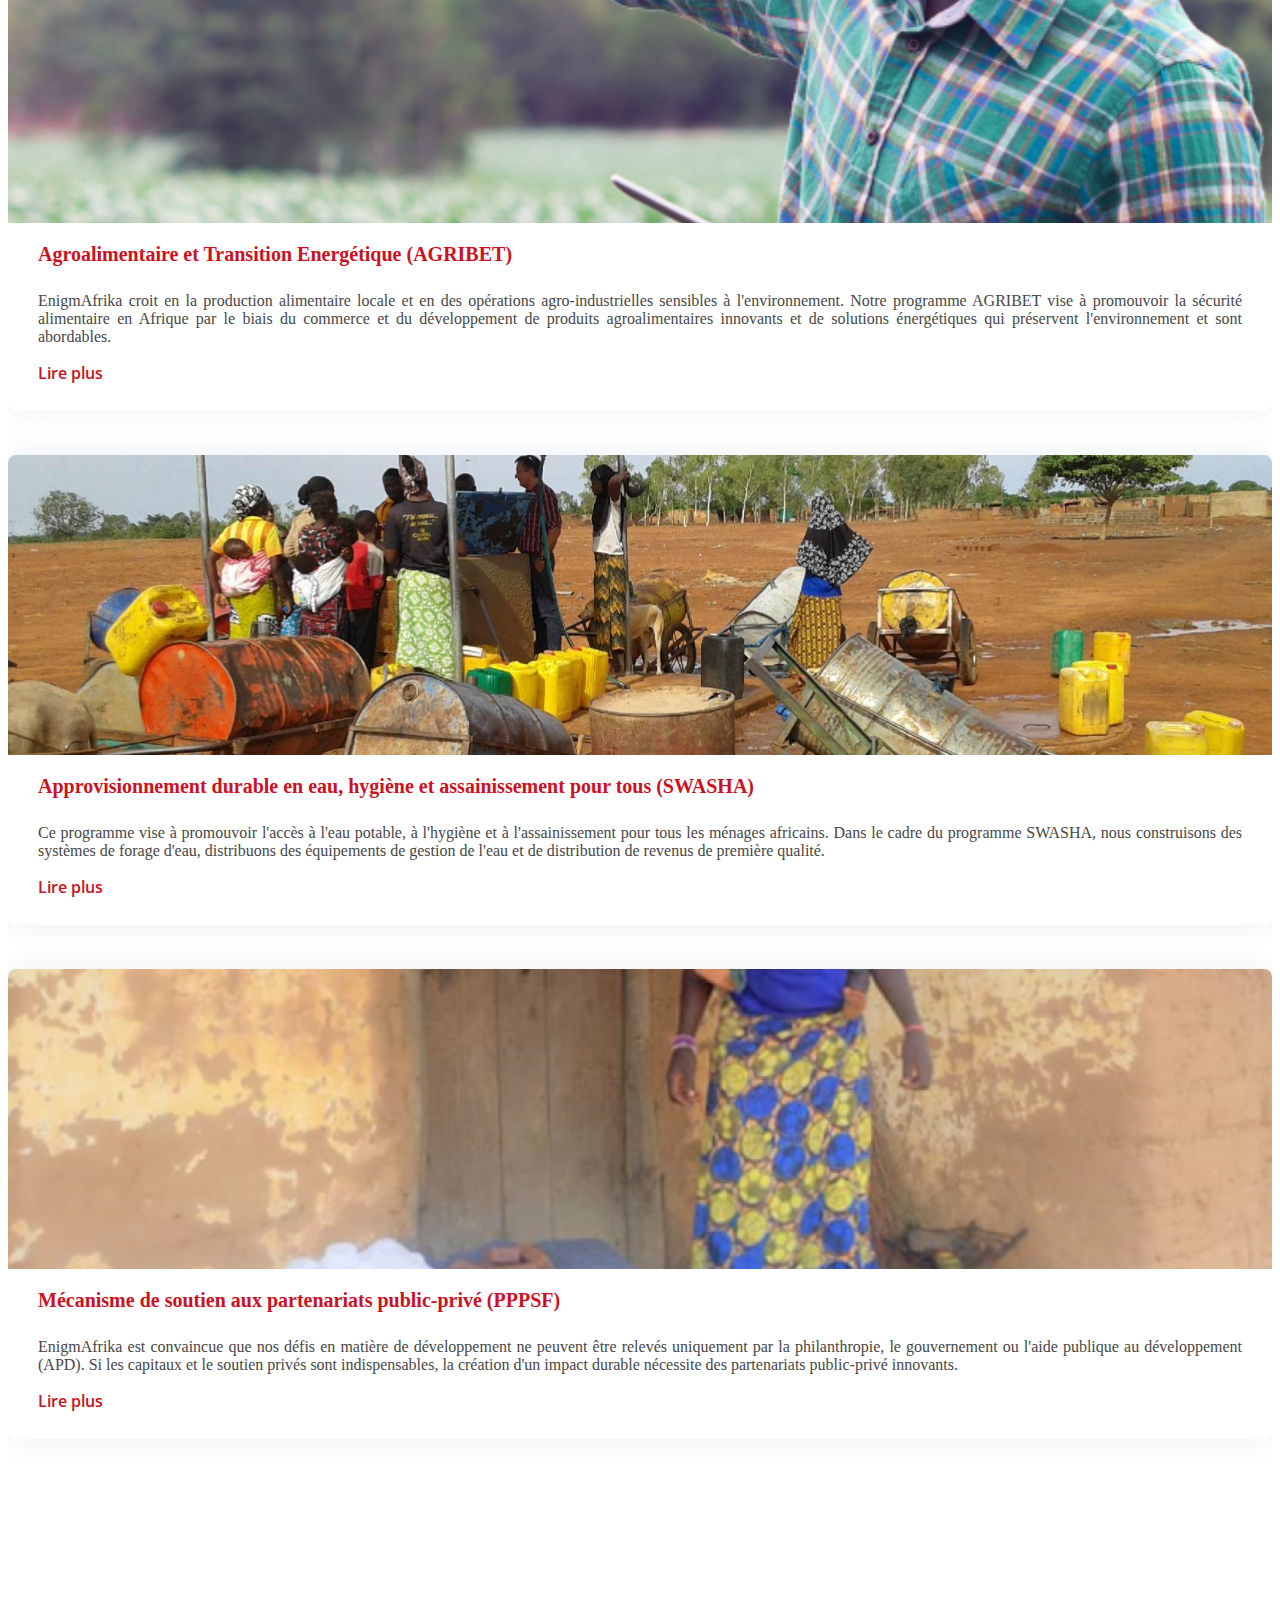
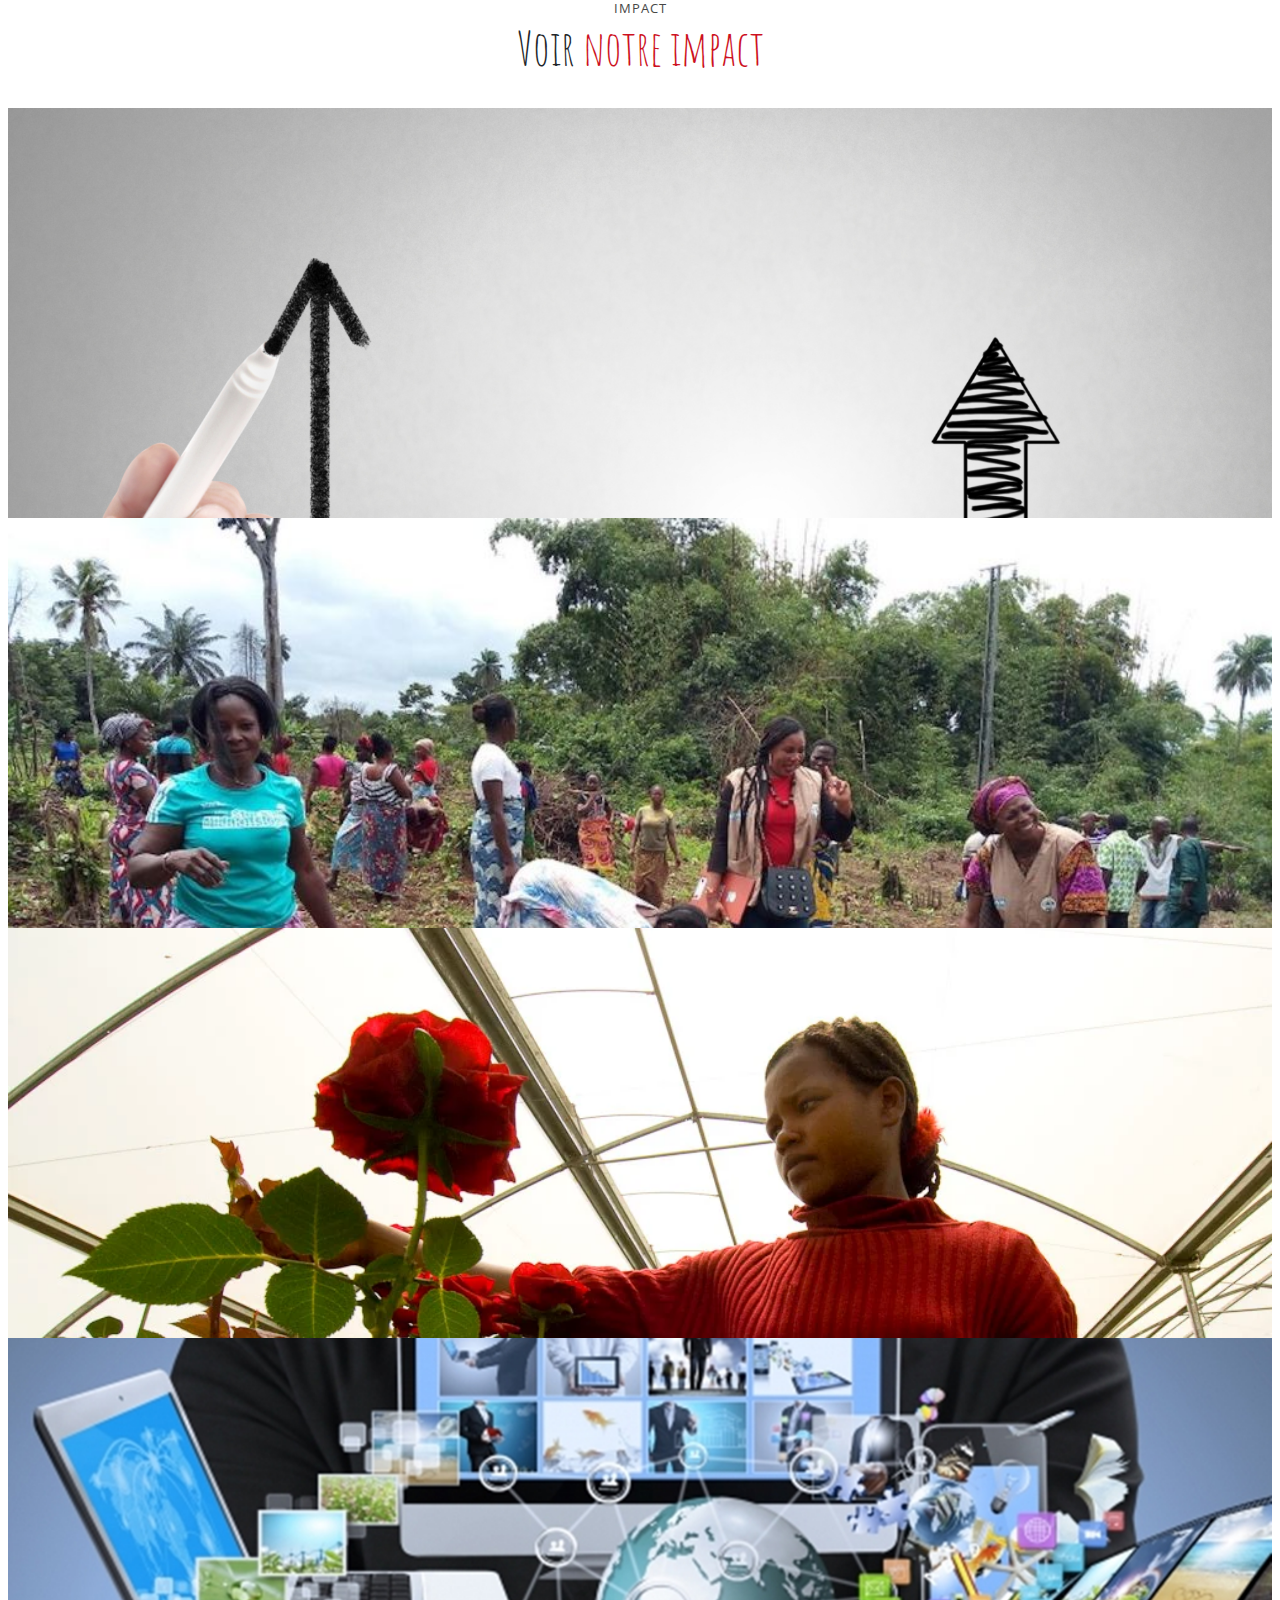
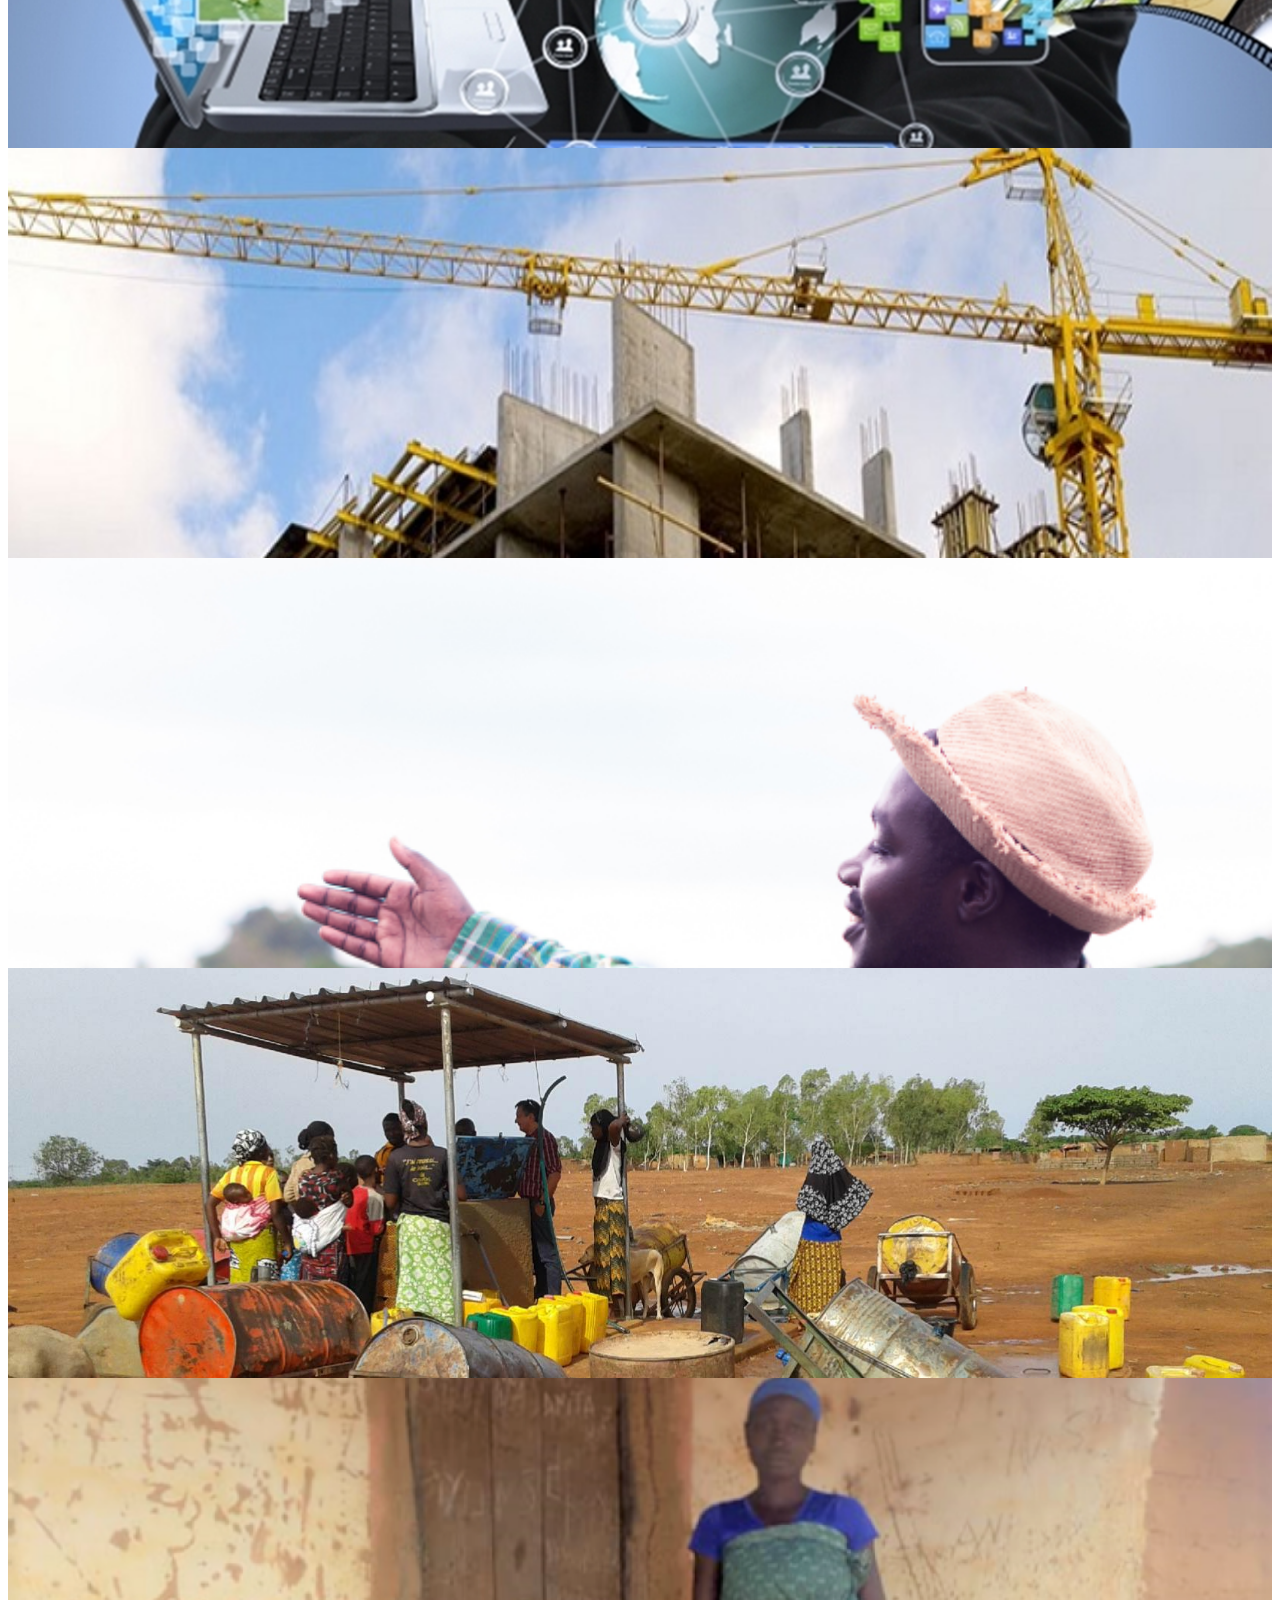
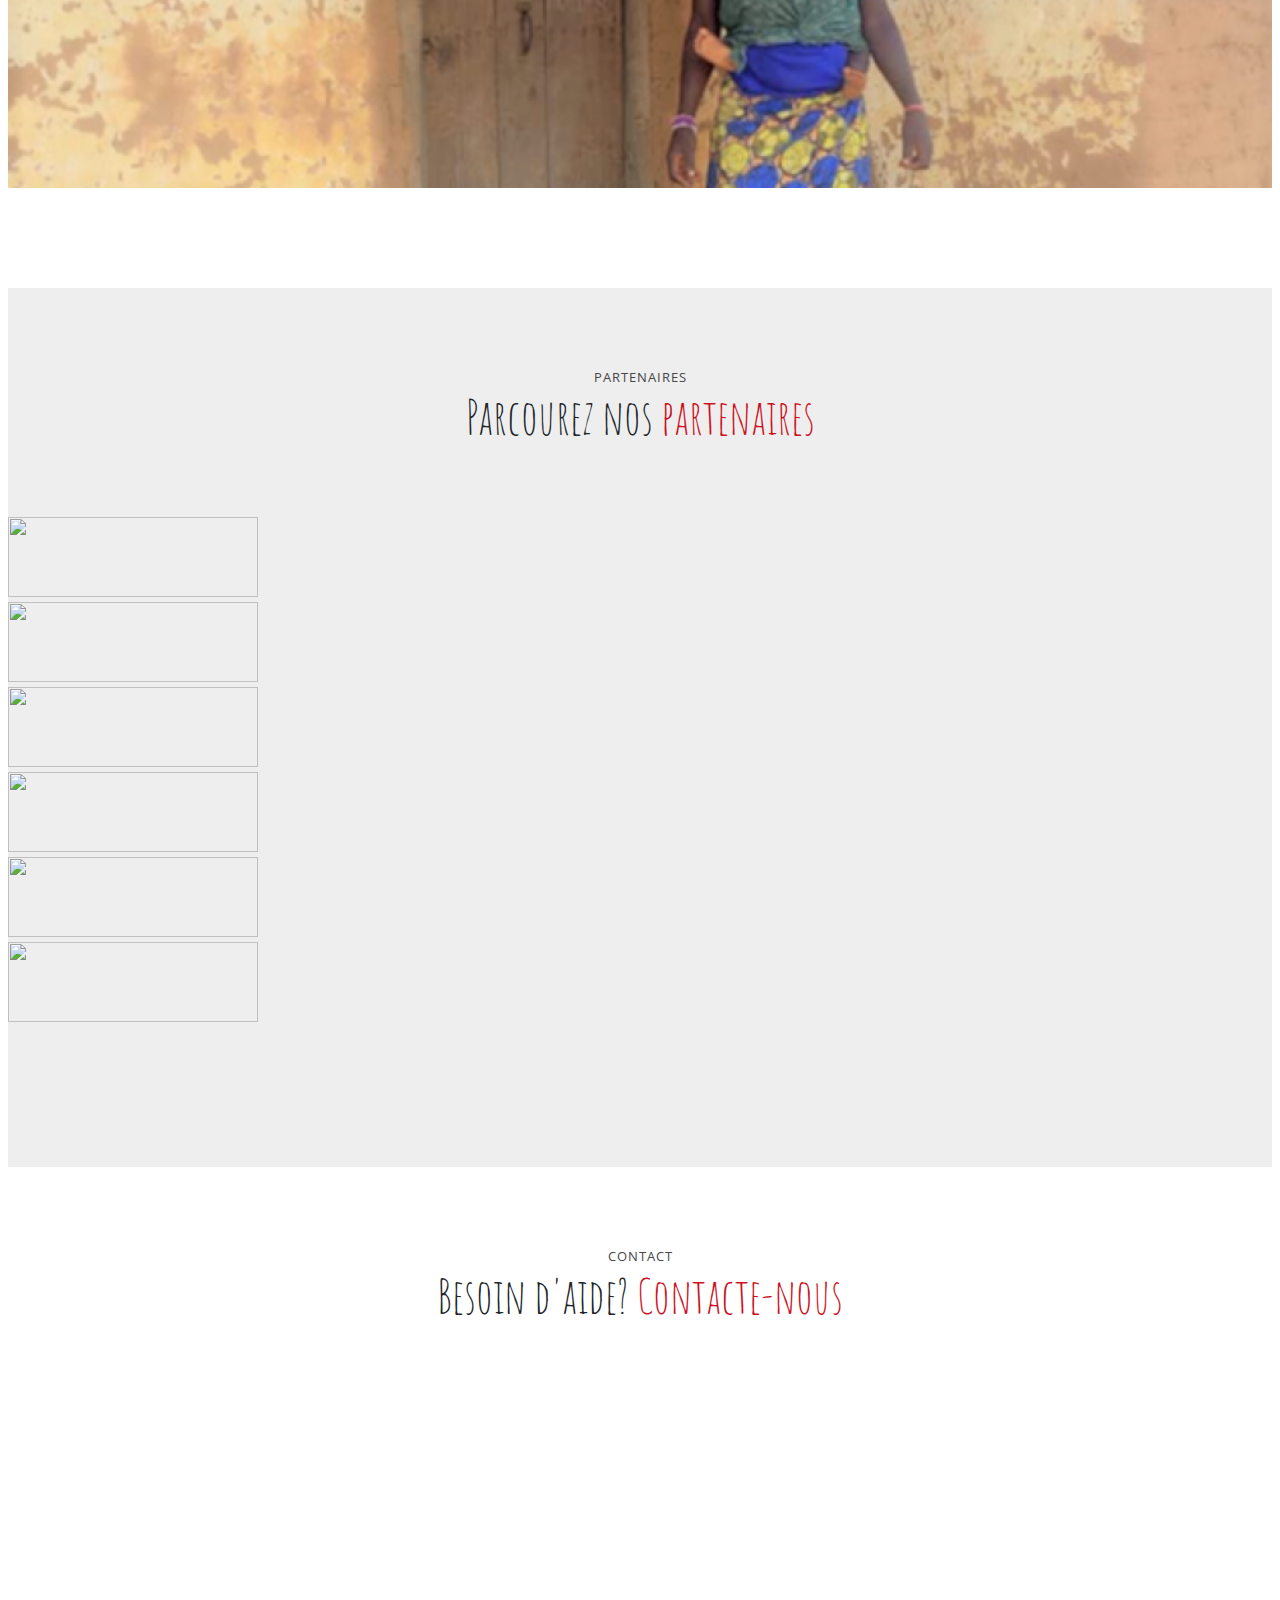
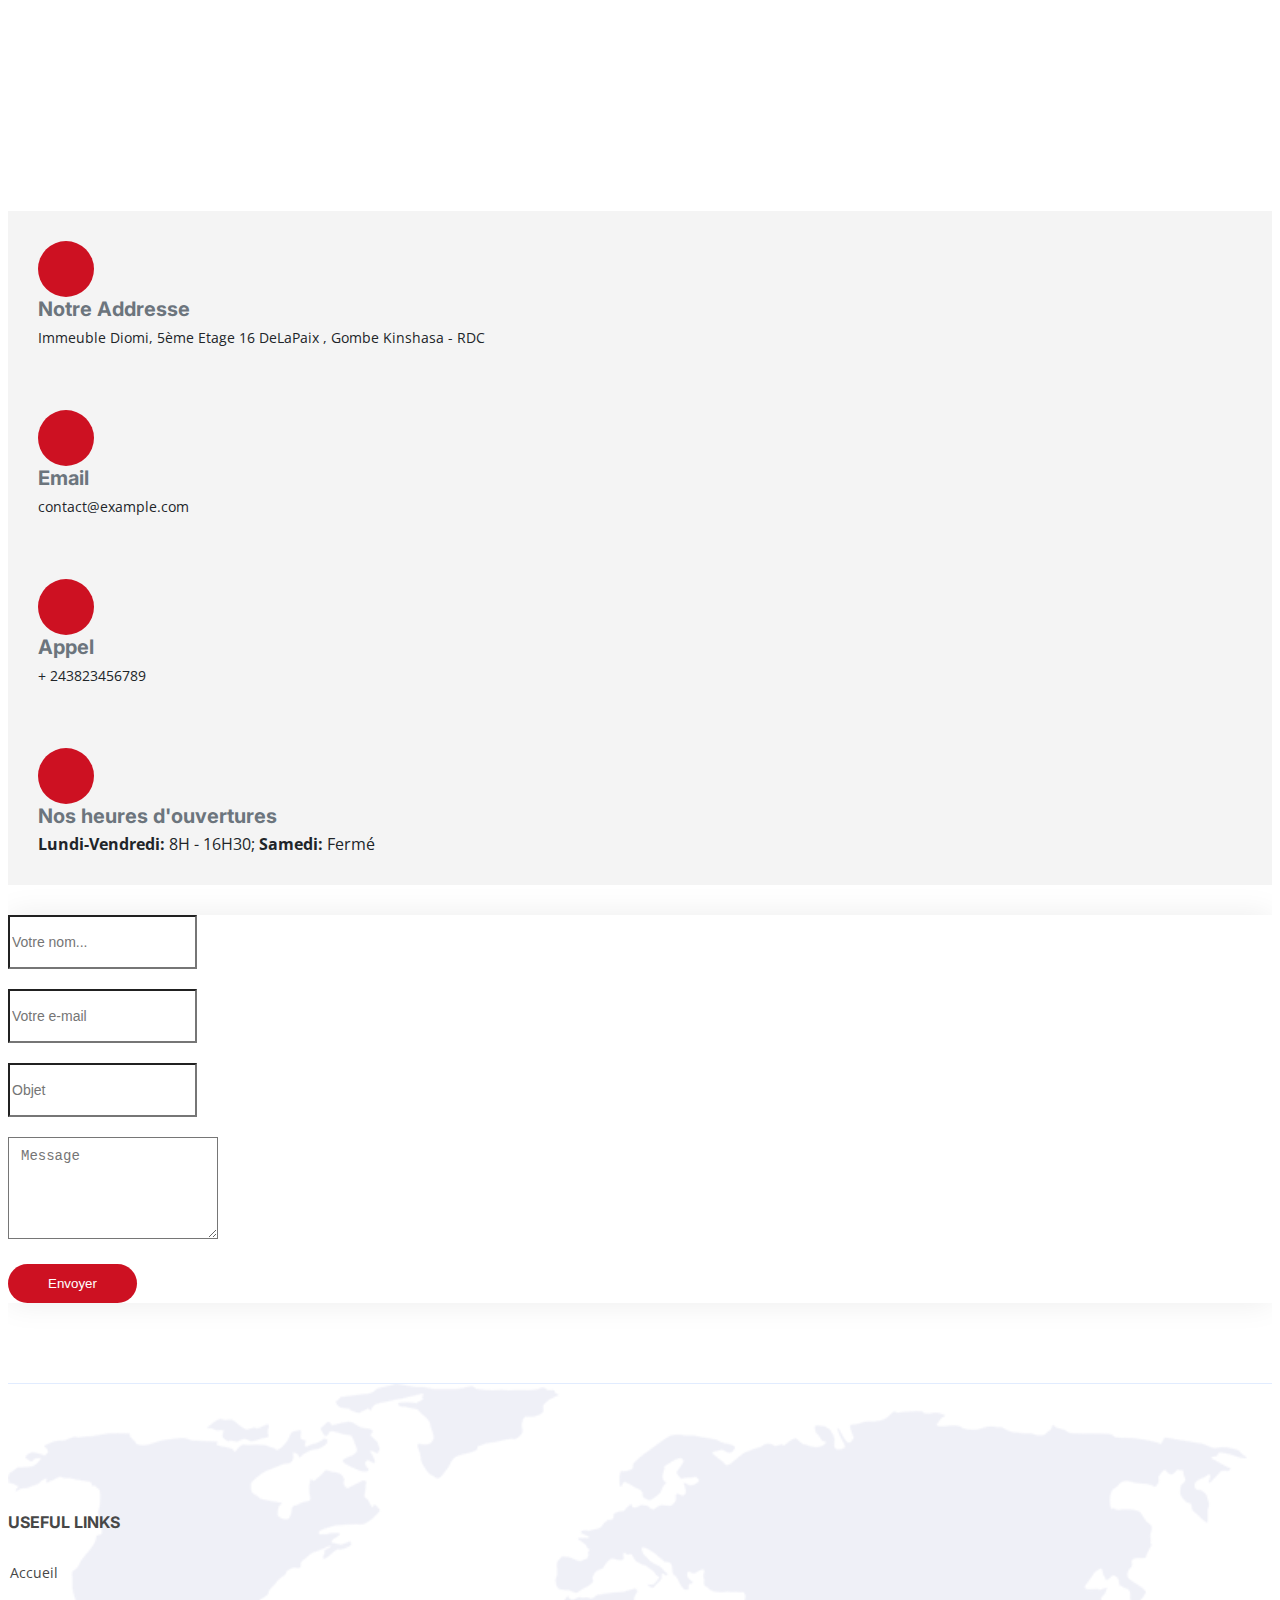
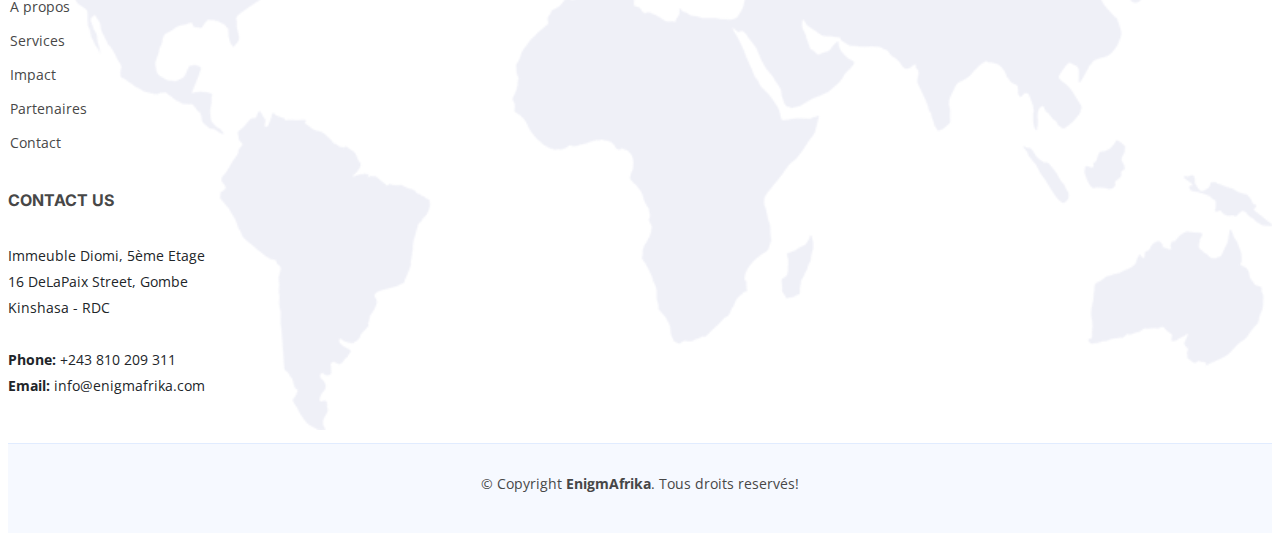
==== commit f4c64fbb: "the commit:changed the card of Africa" ====
--- a/index.html
+++ b/index.html
@@ -6,7 +6,9 @@
     <meta content="width=device-width, initial-scale=1.0" name="viewport">
 
     <title>ENIGMAFRIKA</title>
-    <meta content="" name="description">
+    <meta
+      content="Nous développons et élargissons notre champ d'action pour renforcer les capacités et le potentiel des entreprises locales et régionales, capitaliser les opportunités et les avantages offerts par la transformation énergétique, les technologies de l'information et de la communication (TIC), le commerce transfrontalier, la construction et la reconstruction d'infrastructures physiques et l'inclusion financière. Inspirés et guidés par la philosophie Ubuntu et le modèle de leadership collaboratif, nous utilisons le modèle d'entreprise à but lucratif pour résoudre les problèmes les plus urgents de notre communauté : une pauvreté solide, des taux de chômage élevés et des problèmes environnementaux croissants."
+      name="description">
     <meta content="" name="keywords">
 
     <!-- Favicons -->
@@ -59,7 +61,7 @@
             <li><a href="#events">Impact</a></li>
             <!--<li><a href="#chefs">Chefs</a></li>-->
             <li><a href="#gallery">Partenaires</a></li>
-            <li class="dropdown"><a href="#"><span>Drop Down</span> <i
+            <!--<li class="dropdown"><a href="#"><span>Drop Down</span> <i
                   class="bi bi-chevron-down dropdown-indicator"></i></a>
               <ul>
                 <li><a href="#">Drop Down 1</a></li>
@@ -77,7 +79,7 @@
                 <li><a href="#">Drop Down 3</a></li>
                 <li><a href="#">Drop Down 4</a></li>
               </ul>
-            </li>
+            </li>-->
             <li><a href="#contact">Contact</a></li>
           </ul>
         </nav><!-- .navbar -->
@@ -92,19 +94,23 @@
       <div class="container">
         <div class="row justify-content-between gy-5">
           <div
-            class="col-lg-6 order-2 order-lg-1 d-flex flex-column justify-content-center align-items-center align-items-lg-start text-center text-lg-start">
-            <h2 data-aos="fade-up">ENIGMAFRIKA<br>Solution</h2>
-            <p data-aos="fade-up" data-aos-delay="100">Sed autem laudantium dolores. Voluptatem itaque ea consequatur
-              eveniet. Eum quas beatae cumque eum quaerat.</p>
+            class="col-lg-5 order-2 order-lg-1 d-flex flex-column justify-content-center align-items-center align-items-lg-start text-center text-lg-start">
+            <h2 data-aos="fade-up">ENIGMAFRIKA</h2>
+            <p data-aos="fade-up" data-aos-delay="100">Un groupement d'intérêt économique (GIE) dans le but de
+              promouvoir l'intégration
+              régionale, l'inclusion financière, la croissance durable et la prospérité en Afrique par le biais de la
+              recherche, du
+              renforcement des capacités et du commerce.</p>
             <div class="d-flex" data-aos="fade-up" data-aos-delay="200">
-              <a href="#" class="btn-book-a-table">Découvrir</a>
+
               <a href="https://www.youtube.com/watch?v=LXb3EKWsInQ"
-                class="glightbox btn-watch-video d-flex align-items-center"><i class="bi bi-play-circle"></i><span>Watch
-                  Video</span></a>
-            </div>
-          </div>
-          <div class="col-lg-6 order-1 order-lg-2 text-center text-lg-start">
-            <img src="assets/img/afrika.png" class="img-fluid" alt="" data-aos="zoom-out" data-aos-delay="300">
+                class="glightbox btn-watch-video d-flex align-items-center"><i class="bi bi-play-circle"></i><span>Voir
+                  Vidéo</span></a>
+            </div>
+          </div>
+          <div class="col-lg-7 order-1 order-lg-2 text-center text-lg-start">
+            <img src="assets/img/afrique-removebg-preview.png" class="img-fluid" alt="" data-aos="zoom-out"
+              data-aos-delay="300">
           </div>
         </div>
       </div>
@@ -197,30 +203,35 @@
 
           <div class="section-header">
             <h2>A propos de nous</h2>
-            <p>Learn More <span>A propos de nous</span></p>
+            <p>Voir <span>Qui sommes-nous</span></p>
           </div>
 
           <div class="row gy-4">
             <div class="col-lg-6 d-flex">
               <div class="position-relative mt-4">
-                <img src="assets/img/about-2.jpg" class="img-fluid" alt="">
+                <img src="assets/img/gie.webp" class="img-fluid" alt="">
                 <a href="https://www.youtube.com/watch?v=LXb3EKWsInQ" class="glightbox play-btn"></a>
               </div>
             </div>
             <div class="col-lg-6  wow fadeInUp" data-wow-delay="0.3s">
 
-              <p class="mb-5">Tempor erat elitr rebum at clita. Diam dolor diam ipsum sit. Aliqu diam amet
-                diam et eos. Clita erat ipsum et lorem et sit, sed stet lorem sit clita duo justo magna
-                dolore erat amet</p>
-              <div class="row g-4 mb-5">
-                <div class="col-sm-12 wow fadeIn" data-wow-delay="0.5s">
-                  <i class="bi bi-globe  "></i>
-                  <h5>Global Coverage</h5>
-                  <p class="m-0">Stet stet justo dolor sed duo. Ut clita sea sit ipsum diam lorem diam
-                    justo.</p>
-                </div>
-
-              </div>
+              <p class="mb-5">EnigmAfrika est un groupement d'intérêt économique (GIE) qui a été créé en 2020, dans le
+                but de promouvoir l'intégration
+                régionale, l'inclusion financière, la croissance durable et la prospérité en Afrique par le biais de la
+                recherche, du
+                renforcement des capacités et du commerce.
+                <br>
+                EnigmAfrica fonctionne sur une base lucrative et est financé par 8 startups, entreprises, organisations
+                et fonds des
+                régions de l'Afrique de l'Est, de l'Ouest et de l'Afrique australe. EnigmAfrica travaille avec les
+                secteurs privés, les
+                gouvernements, les organismes d'intégration régionale et la société civile à travers le continent.
+                Le bureau principal d'EnigmAfrica se trouve à Kinshasa, en République démocratique du Congo. Les
+                opérations et les
+                bureaux s'étendent rapidement à Kampala (Ouganda), Nairobi (Kenya), Lomé (Togo), Dare-es Salam
+                (Tanzanie), Johannesburg
+                (Afrique du Sud), Lilongwe (Malawi), Adiss Abeba (Éthiopie) et Lusaka (Zambie).
+              </p>
               <a href="about.html" class="btn-book-a-table ">Voir plus</a>
             </div>
 
@@ -236,12 +247,28 @@
               <div class="content ">
                 <h3>Pourquoi nous choisir?</h3>
                 <p>
-                  Nous sommes une plateforme sociale, éducationnelle et économique qui soutient les petits
-                  fermiers et
-                  les micro
-                  entrepreneurs avec des solutions innovantes qui rendent l'agribusiness profitable et l'accès à
-                  l'information et aux
-                  services financiers faciles pour les petites entreprises locales.
+                  Nous sommes partenaire cofondateur du Sommet de l'innovation sociale de la RDC (DRC-SIS) : <a
+                    href="https://drcsis.com/">www.drcsis.com</a>
+                  et
+                  contribuons au Fonds d'innovation sociale de la RDC, un fonds d'investissement d'impact visant à
+                  promouvoir la recherche,
+                  à renforcer les capacités des innovateurs sociaux africains, à promouvoir un mouvement
+                  d'investissement d'impact à
+                  travers la RDC et l'Afrique et à piloter des initiatives d'entrepreneuriat social sur l'ensemble du
+                  continent.
+                  <br>
+                  Nous développons et élargissons notre champ d'action pour renforcer les capacités et le potentiel des
+                  entreprises locales et régionales, capitaliser les opportunités et les avantages offerts par la
+                  transformation
+                  énergétique, les technologies de l'information et de la communication (TIC), le commerce
+                  transfrontalier, la
+                  construction et la reconstruction d'infrastructures physiques et l'inclusion financière. Inspirés et
+                  guidés par la
+                  philosophie Ubuntu et le modèle de leadership collaboratif, nous utilisons le modèle d'entreprise à
+                  but lucratif pour
+                  résoudre les problèmes les plus urgents de notre communauté : une pauvreté solide, des taux de chômage
+                  élevés et des
+                  problèmes environnementaux croissants.
                 </p>
 
               </div>
@@ -844,11 +871,11 @@
         <div class="container" data-aos="fade-up">
 
           <header class="section-header">
-            <h2>Stories</h2>
-            <p>Latest Stories</p>
+            <h2>Services</h2>
+            <p>Voir <span>Ce que nous faisons</span> </p>
           </header>
 
-          <div class="row justify-content-around">
+          <div class="row">
 
             <div class="col-lg-4">
               <div class="post-box">
@@ -868,7 +895,7 @@
             <div class="col-lg-4">
               <div class="post-box">
                 <div class="post-img"><img src="assets/img/services/autonom.jpg" class="img-fluid" alt=""></div>
-                <span class="post-date">Ventures Building Facility (VBF)</span>
+                <span class="post-date">Facilitation de création d'entreprises (VBF)</span>
                 <h3 class="post-title">EnigmAfrika croit au pouvoir de l'information, à l'autonomisation des personnes
                   et au soutien
                   institutionnel pour la
@@ -936,7 +963,7 @@
               <div class="post-box">
                 <div class="post-img"><img src="assets/img/services/agribusiness.jpg" class="img-fluid" alt="">
                 </div>
-                <span class="post-date"> Agribusiness and Energy Transition (AGRIBET)</span>
+                <span class="post-date"> Agroalimentaire et Transition Energétique (AGRIBET)</span>
                 <h3 class="post-title">EnigmAfrika croit en la production alimentaire locale et en des
                   opérations agro-industrielles sensibles à l'environnement. Notre programme AGRIBET vise à promouvoir
                   la sécurité
@@ -990,7 +1017,7 @@
       </section><!-- End Recent Blog Posts Section -->
 
       <!-- ======= Testimonials Section ======= -->
-      <section id="testimonials" class="testimonials section-bg">
+      <!--<section id="testimonials" class="testimonials section-bg">
         <div class="container" data-aos="fade-up">
 
           <div class="section-header">
@@ -1024,7 +1051,7 @@
                 </div>
               </div><!-- End testimonial item -->
 
-              <div class="swiper-slide">
+      <!--<div class="swiper-slide">
                 <div class="testimonial-item">
                   <div class="row gy-4 justify-content-center">
                     <div class="col-lg-6">
@@ -1047,7 +1074,7 @@
                 </div>
               </div><!-- End testimonial item -->
 
-              <div class="swiper-slide">
+      <!--<div class="swiper-slide">
                 <div class="testimonial-item">
                   <div class="row gy-4 justify-content-center">
                     <div class="col-lg-6">
@@ -1070,7 +1097,7 @@
                 </div>
               </div><!-- End testimonial item -->
 
-              <div class="swiper-slide">
+      <!--<div class="swiper-slide">
                 <div class="testimonial-item">
                   <div class="row gy-4 justify-content-center">
                     <div class="col-lg-6">
@@ -1094,7 +1121,7 @@
                 </div>
               </div><!-- End testimonial item -->
 
-            </div>
+      <!--</div>
             <div class="swiper-pagination"></div>
           </div>
 
@@ -1114,30 +1141,70 @@
             <div class="swiper-wrapper">
 
               <div class="swiper-slide event-item d-flex flex-column justify-content-end"
-                style="background-image: url(assets/img/events-1.jpg)">
-
-                <p class="description">
-                  Quo corporis voluptas ea ad. Consectetur inventore sapiente ipsum voluptas eos omnis facere. Enim
-                  facilis veritatis id est rem repudiandae nulla expedita quas.
-                </p>
-              </div><!-- End Event item -->
-
-              <div class="swiper-slide event-item d-flex flex-column justify-content-end"
-                style="background-image: url(assets/img/events-2.jpg)">
-
-                <p class="description">
+                style="background-image: url(assets/img/services/redressement.jpg)">
+
+                <!--<p class="description">
                   In delectus sint qui et enim. Et ab repudiandae inventore quaerat doloribus. Facere nemo vero est ut
                   dolores ea assumenda et. Delectus saepe accusamus aspernatur.
-                </p>
+                </p>-->
               </div><!-- End Event item -->
 
               <div class="swiper-slide event-item d-flex flex-column justify-content-end"
-                style="background-image: url(assets/img/events-3.jpg)">
-
-                <p class="description">
+                style="background-image: url(assets/img/services/autonom.jpg)">
+
+                <!--<p class="description">
+                  In delectus sint qui et enim. Et ab repudiandae inventore quaerat doloribus. Facere nemo vero est ut
+                  dolores ea assumenda et. Delectus saepe accusamus aspernatur.
+                </p>-->
+              </div><!-- End Event item -->
+
+              <div class="swiper-slide event-item d-flex flex-column justify-content-end"
+                style="background-image: url(assets/img/services/commerce_inclusif.webp)">
+
+                <!--<p class="description">
                   Laborum aperiam atque omnis minus omnis est qui assumenda quos. Quis id sit quibusdam. Esse quisquam
                   ducimus officia ipsum ut quibusdam maxime. Non enim perspiciatis.
-                </p>
+                </p>-->
+              </div>
+              <div class="swiper-slide event-item d-flex flex-column justify-content-end"
+                style="background-image: url(assets/img/services/ntic.png)">
+
+                <!--<p class="description">
+                  Laborum aperiam atque omnis minus omnis est qui assumenda quos. Quis id sit quibusdam. Esse quisquam
+                  ducimus officia ipsum ut quibusdam maxime. Non enim perspiciatis.
+                </p>-->
+              </div>
+              <div class="swiper-slide event-item d-flex flex-column justify-content-end"
+                style="background-image: url(assets/img/services/construction.jpg)">
+
+                <!--<p class="description">
+                  Laborum aperiam atque omnis minus omnis est qui assumenda quos. Quis id sit quibusdam. Esse quisquam
+                  ducimus officia ipsum ut quibusdam maxime. Non enim perspiciatis.
+                </p>-->
+              </div>
+              <div class="swiper-slide event-item d-flex flex-column justify-content-end"
+                style="background-image: url(assets/img/services/agribusiness.jpg)">
+
+                <!--<p class="description">
+                  Laborum aperiam atque omnis minus omnis est qui assumenda quos. Quis id sit quibusdam. Esse quisquam
+                  ducimus officia ipsum ut quibusdam maxime. Non enim perspiciatis.
+                </p>-->
+              </div>
+              <div class="swiper-slide event-item d-flex flex-column justify-content-end"
+                style="background-image: url(assets/img/services/approvisionnement.jpg)">
+
+                <!--<p class="description">
+                  Laborum aperiam atque omnis minus omnis est qui assumenda quos. Quis id sit quibusdam. Esse quisquam
+                  ducimus officia ipsum ut quibusdam maxime. Non enim perspiciatis.
+                </p>-->
+              </div>
+              <div class="swiper-slide event-item d-flex flex-column justify-content-end"
+                style="background-image: url(assets/img/services/soutien.png)">
+
+                <!--<p class="description">
+                  Laborum aperiam atque omnis minus omnis est qui assumenda quos. Quis id sit quibusdam. Esse quisquam
+                  ducimus officia ipsum ut quibusdam maxime. Non enim perspiciatis.
+                </p>-->
               </div><!-- End Event item -->
 
             </div>
@@ -1352,7 +1419,9 @@
                 <i class="icon bi bi-map flex-shrink-0"></i>
                 <div>
                   <h3>Notre Addresse</h3>
-                  <p>A108 Adam Street, New York, NY 535022</p>
+                  <p>Immeuble Diomi, 5ème Etage
+                    16 DeLaPaix , Gombe
+                    Kinshasa - RDC</p>
                 </div>
               </div>
             </div><!-- End Info Item -->
@@ -1461,12 +1530,12 @@
             <div class="col-lg-2 col-6 footer-links">
               <h4>Useful Links</h4>
               <ul>
-                <li><i class="bi bi-chevron-right"></i> <a href="programs.html">Programs</a></li>
+                <li><i class="bi bi-chevron-right"></i> <a href="index.html">Accueil</a></li>
+                <li><i class="bi bi-chevron-right"></i> <a href="#">A propos</a></li>
                 <li><i class="bi bi-chevron-right"></i> <a href="#">Services</a></li>
-                <li><i class="bi bi-chevron-right"></i> <a href="#">Who Are We</a></li>
-                <li><i class="bi bi-chevron-right"></i> <a href="#">Blog</a></li>
-                <li><i class="bi bi-chevron-right"></i> <a href="#">Terms of service</a></li>
-                <li><i class="bi bi-chevron-right"></i> <a href="#">Privacy policy</a></li>
+                <li><i class="bi bi-chevron-right"></i> <a href="#">Impact</a></li>
+                <li><i class="bi bi-chevron-right"></i> <a href="#">Partenaires</a></li>
+                <li><i class="bi bi-chevron-right"></i> <a href="#">Contact</a></li>
               </ul>
             </div>
 
--- a/assets/css/main.css
+++ b/assets/css/main.css
@@ -334,8 +334,8 @@
     align-items: center;
     justify-content: space-between;
     padding: 0 3px;
-    font-family: var(--font-secondary);
-    font-size: 16px;
+    font-family: source sans pro;
+    font-size: 17px;
     font-weight: 600;
     color: #474747;
     white-space: nowrap;
@@ -624,6 +624,14 @@
 
 .about .content p:last-child {
   margin-bottom: 0;
+}
+
+.about p {
+  text-align: justify;
+  color: #474747;
+  font-family: source sans pro;
+  font-style: normal;
+  font-size: 18px;
 }
 
 .about i {
@@ -734,6 +742,83 @@
   height: 75vh;
 }
 
+/*--------------------------------------------------------------
+# Card
+--------------------------------------------------------------*/
+
+.card {
+  position: relative;
+  flex-direction: column;
+  min-width: 0;
+  word-wrap: break-word;
+  background-color: #fff;
+  background-clip: border-box;
+  border: 1px solid #00000020;
+  border-radius: 0.8rem;
+  height: 220px;
+}
+
+p.card-text,
+.secondary {
+  font-size: 18px;
+  font-weight: 400;
+  font-style: normal;
+  opacity: 0.75;
+  line-height: 25px;
+  text-overflow: clip;
+  font-family: source sans pro;
+  display: -webkit-box;
+  -webkit-line-clamp: 4;
+  -webkit-box-orient: vertical;
+  overflow: hidden;
+  text-align: justify;
+}
+
+.card.border-0 {
+  box-shadow: 0 1px 3px #0000001f, 0 1px 2px #0000003d !important;
+  background: hsl(220deg 14% 97%) !important;
+  text-align: left;
+  background-color: #fff !important;
+  position: relative;
+  margin-top: 12px !important;
+  border: 1px solid #eee !important;
+  transition: 0.5s cubic-bezier(0.68, -0.55, 0.27, 1.55);
+  color: #000 !important;
+}
+
+.card-title {
+  line-height: 1.5;
+  margin-bottom: 0.5rem;
+  font-size: 22px;
+  font-family: Roboto;
+  font-weight: 500;
+  font-style: normal;
+  color: #cd1122;
+}
+
+.card.border-0.three {
+  box-shadow: rgb(0 0 0 / 23%) 0 0.0625em 0.0625em,
+    rgb(0 0 0 / 20%) 0 0.25em 0.25em,
+    rgb(0 0 0 / 18%) 0 0.45em 1.105em -0.0625em !important;
+}
+
+.card.border-0.three h5.card-title {
+  top: 25% !important;
+  position: absolute;
+  z-index: 1;
+  font-weight: 800 !important;
+  text-transform: uppercase;
+  font-family: "Source Sans Pro";
+  color: #000;
+  text-shadow: 0.5px 1px 0.5px #fff, -1px -1px 2px #eee;
+}
+
+.card.border-0.three hr {
+  margin-bottom: -15px !important;
+  margin-top: 0 !important;
+}
+
+
 .section-about-text .accordion-list {
   padding: 0 10px 10px 10px;
 }
@@ -756,14 +841,17 @@
 .section-about-text .accordion-list a {
   display: block;
   position: relative;
-  font-family: "Poppins", sans-serif;
-  font-size: 16px;
+  font-style: normal;
+  font-family: source sans pro;
+  font-size: 18px;
   line-height: 24px;
   font-weight: 500;
   padding-right: 30px;
   outline: none;
   color: #474747;
   cursor: pointer;
+
+
 }
 
 .section-about-text .accordion-list span {
@@ -784,6 +872,9 @@
 .section-about-text .accordion-list p {
   margin-bottom: 0;
   padding: 10px 0 0 0;
+  font-style: normal;
+  font-size: 18px;
+  font-family: source sans pro;
 }
 
 .section-about-text .accordion-list .icon-show {
@@ -806,27 +897,28 @@
   display: none;
 }
 
-
-
-
-
 .section-about-text .content p:last-child {
   margin-bottom: 0;
 }
 
 .section-about-text p {
   text-align: justify;
+  font-style: normal;
+  font-size: 18px;
+  font-family: source sans pro;
+
 }
 
 .section-about-text h3 {
   color: #cd1122;
 }
 
+
 /*--------------------------------------------------------------
 # Why Us Section
 --------------------------------------------------------------*/
 .why-us {
-  background: #cd1122;
+  background: #474747;
   background-size: cover;
   padding: 60px 0;
   position: relative;
@@ -848,8 +940,13 @@
 
 .why-us .content p {
   margin-bottom: 30px;
-  font-size: 17px;
+  font-size: 18px;
   text-align: justify;
+  font-family: source sans pro;
+}
+
+.why-us .content p a {
+  color: #cd1122;
 }
 
 .why-us .content .about-btn {
@@ -942,8 +1039,9 @@
 .stats-counter .stats-item p {
   padding: 15px 0 0 0;
   margin: 0 0 0 50px;
-  font-family: "Raleway", sans-serif;
-  font-size: 16px;
+  font-family: source sans pro;
+  font-style: normal;
+  font-size: 17px;
   color: #5a5555;
   margin-left: 70px;
   font-weight: 400;
@@ -984,6 +1082,9 @@
   color: #cd1122;
   display: block;
   margin-bottom: 10px;
+  font-family: source sans pro;
+  font-style: normal;
+  text-align: justify;
 
 }
 
@@ -991,9 +1092,11 @@
   font-size: 16px;
   color: #474747;
   font-weight: 400;
-  margin-bottom: 18px;
+  margin-bottom: 19px;
   position: relative;
   transition: 0.3s;
+  font-family: source sans pro;
+  font-style: normal;
   text-align: justify;
 }
 
@@ -1243,7 +1346,6 @@
 
 .events .event-item:before {
   content: "";
-  background: rgba(0, 0, 0, 0.6);
   position: absolute;
   inset: 0;
 }
@@ -1543,7 +1645,7 @@
 }
 
 .gallery .swiper-slide img {
-  height: 100px;
+  height: 80px;
   width: 250px;
 }
 
@@ -1722,6 +1824,7 @@
   font-weight: 700;
   margin-bottom: 20px;
   color: #474747;
+  font-family: source sans pro;
 }
 
 .hero h2 span {
@@ -1732,6 +1835,15 @@
   color: #4f4f5a;
   font-weight: 400;
   margin-bottom: 30px;
+  font-family: source sans pro;
+  font-style: normal;
+  font-size: 17px;
+  text-align: justify;
+}
+
+.hero img {
+  float: right;
+  width: 650px;
 }
 
 .hero .btn-book-a-table {
@@ -1755,9 +1867,10 @@
 .hero .btn-watch-video {
   font-size: 16px;
   transition: 0.5s;
-  margin-left: 25px;
+  margin-left: 0px;
   color: var(--font-secondary);
   font-weight: 600;
+
 }
 
 .hero .btn-watch-video i {
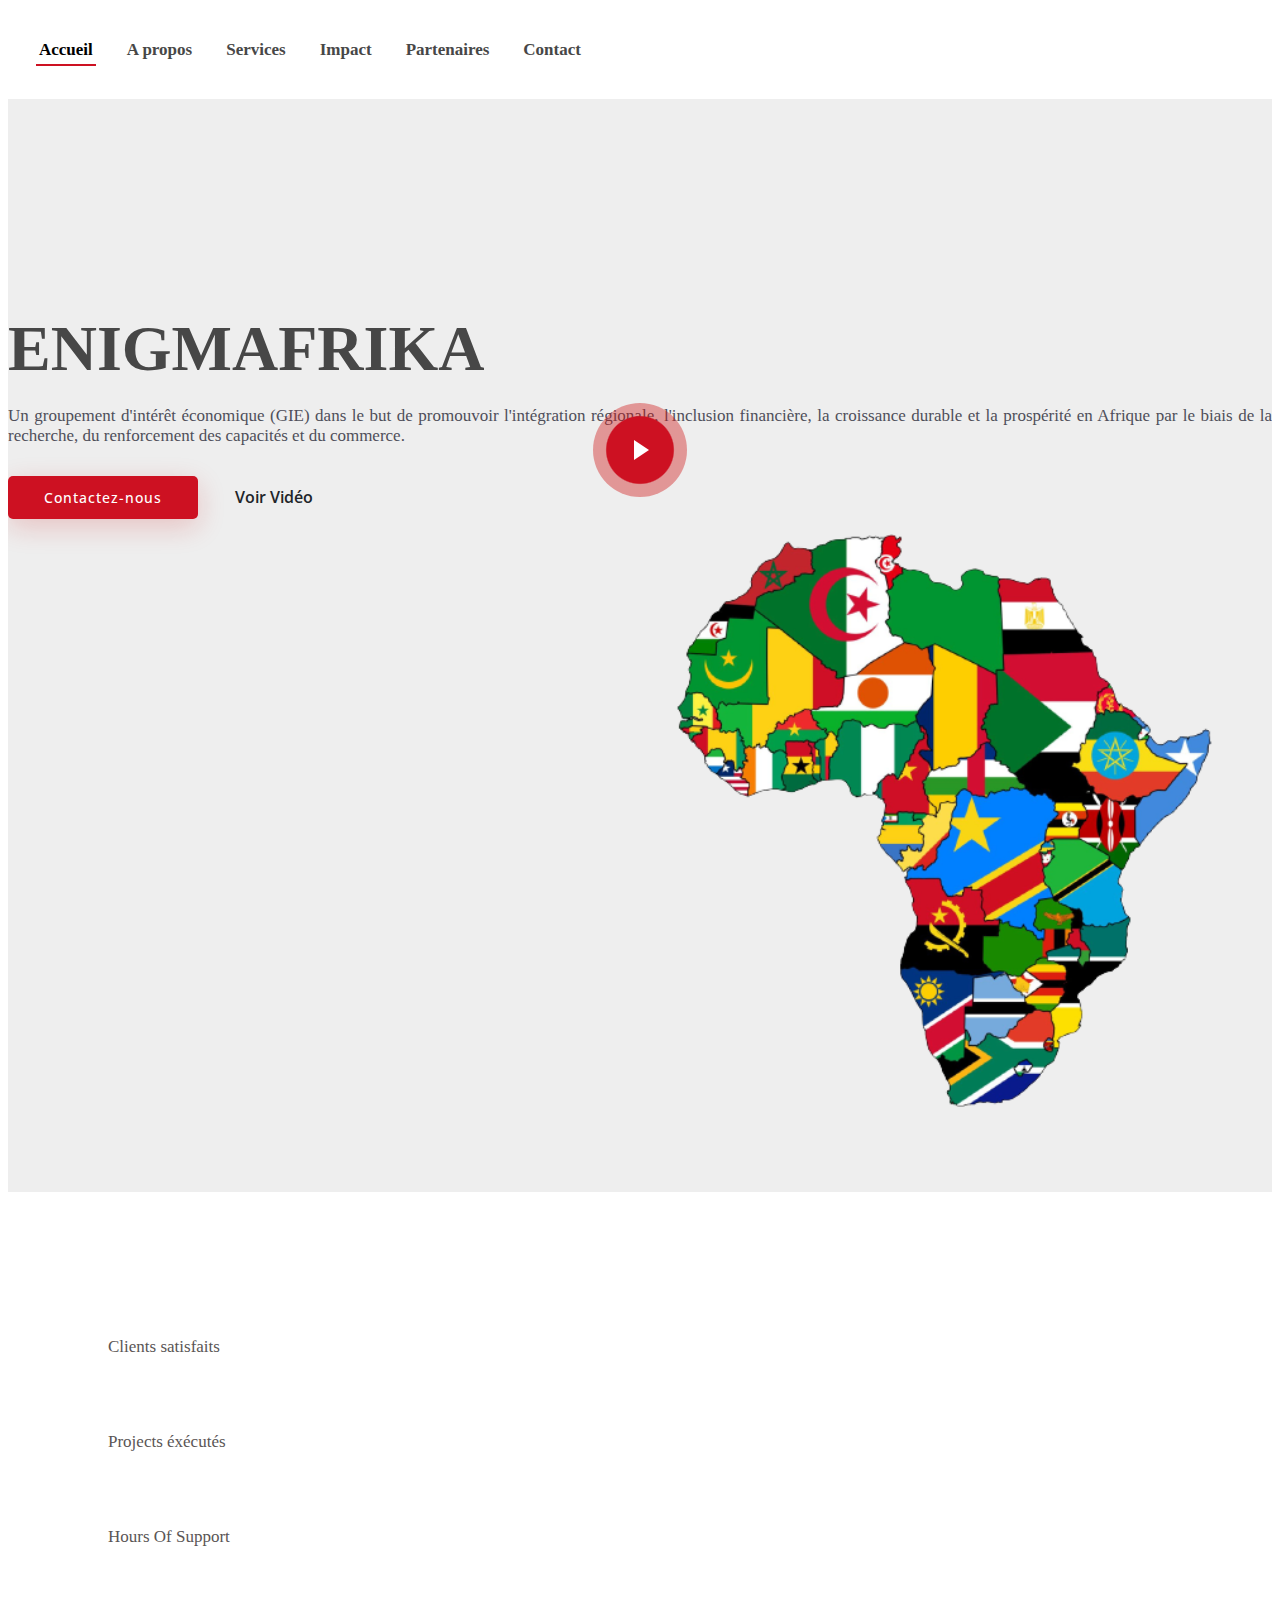
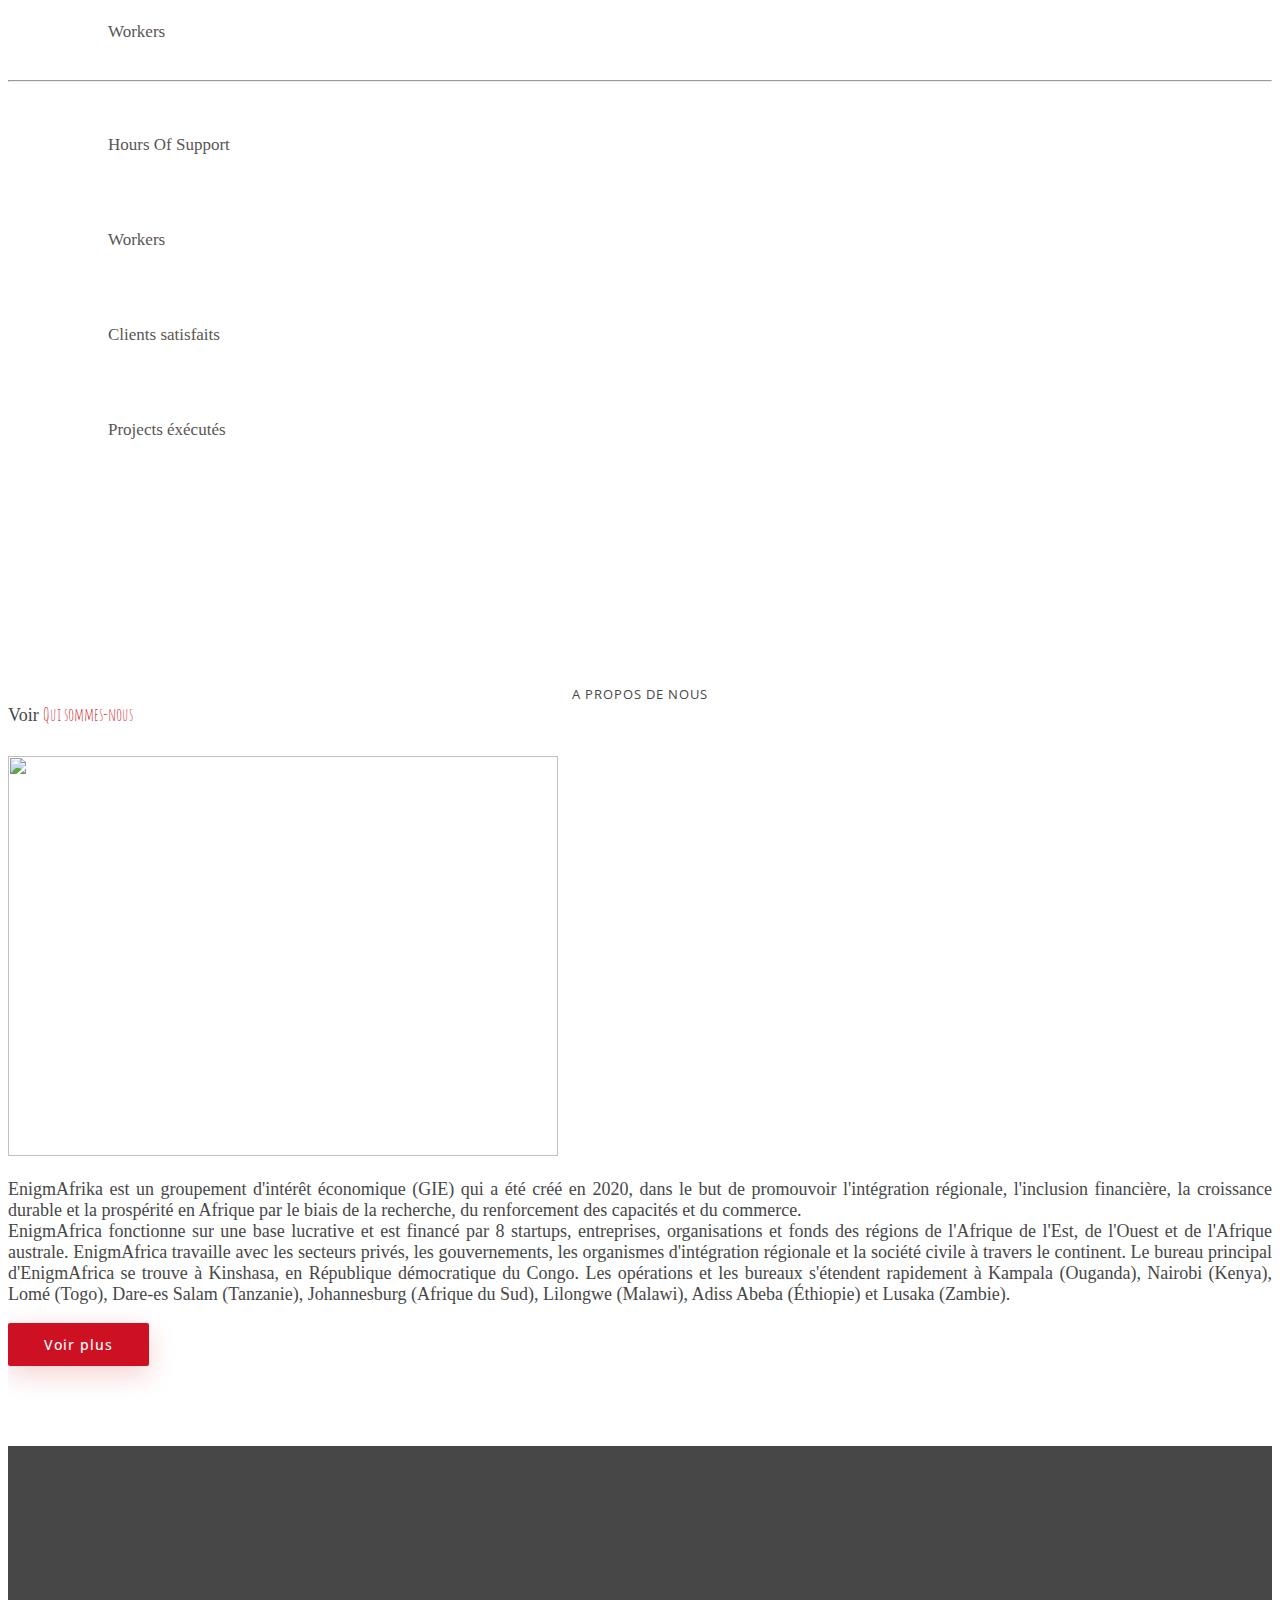
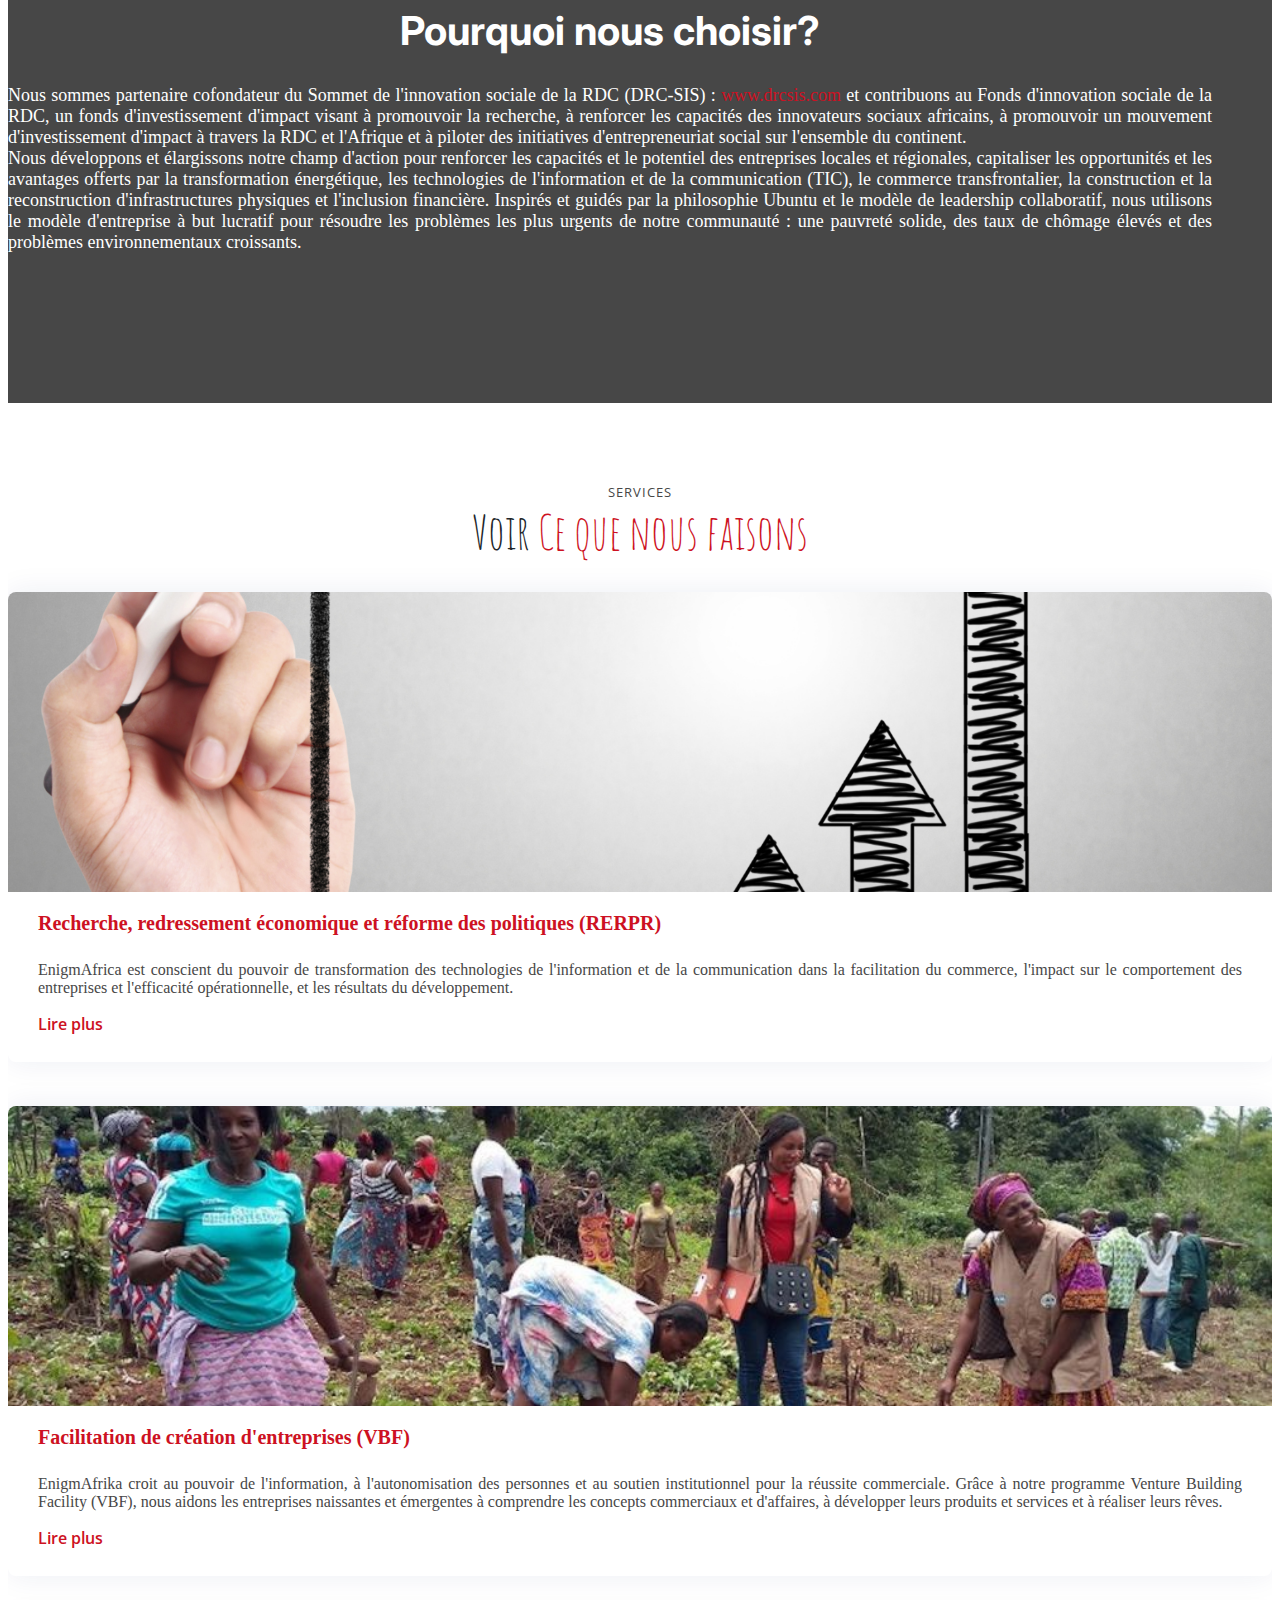
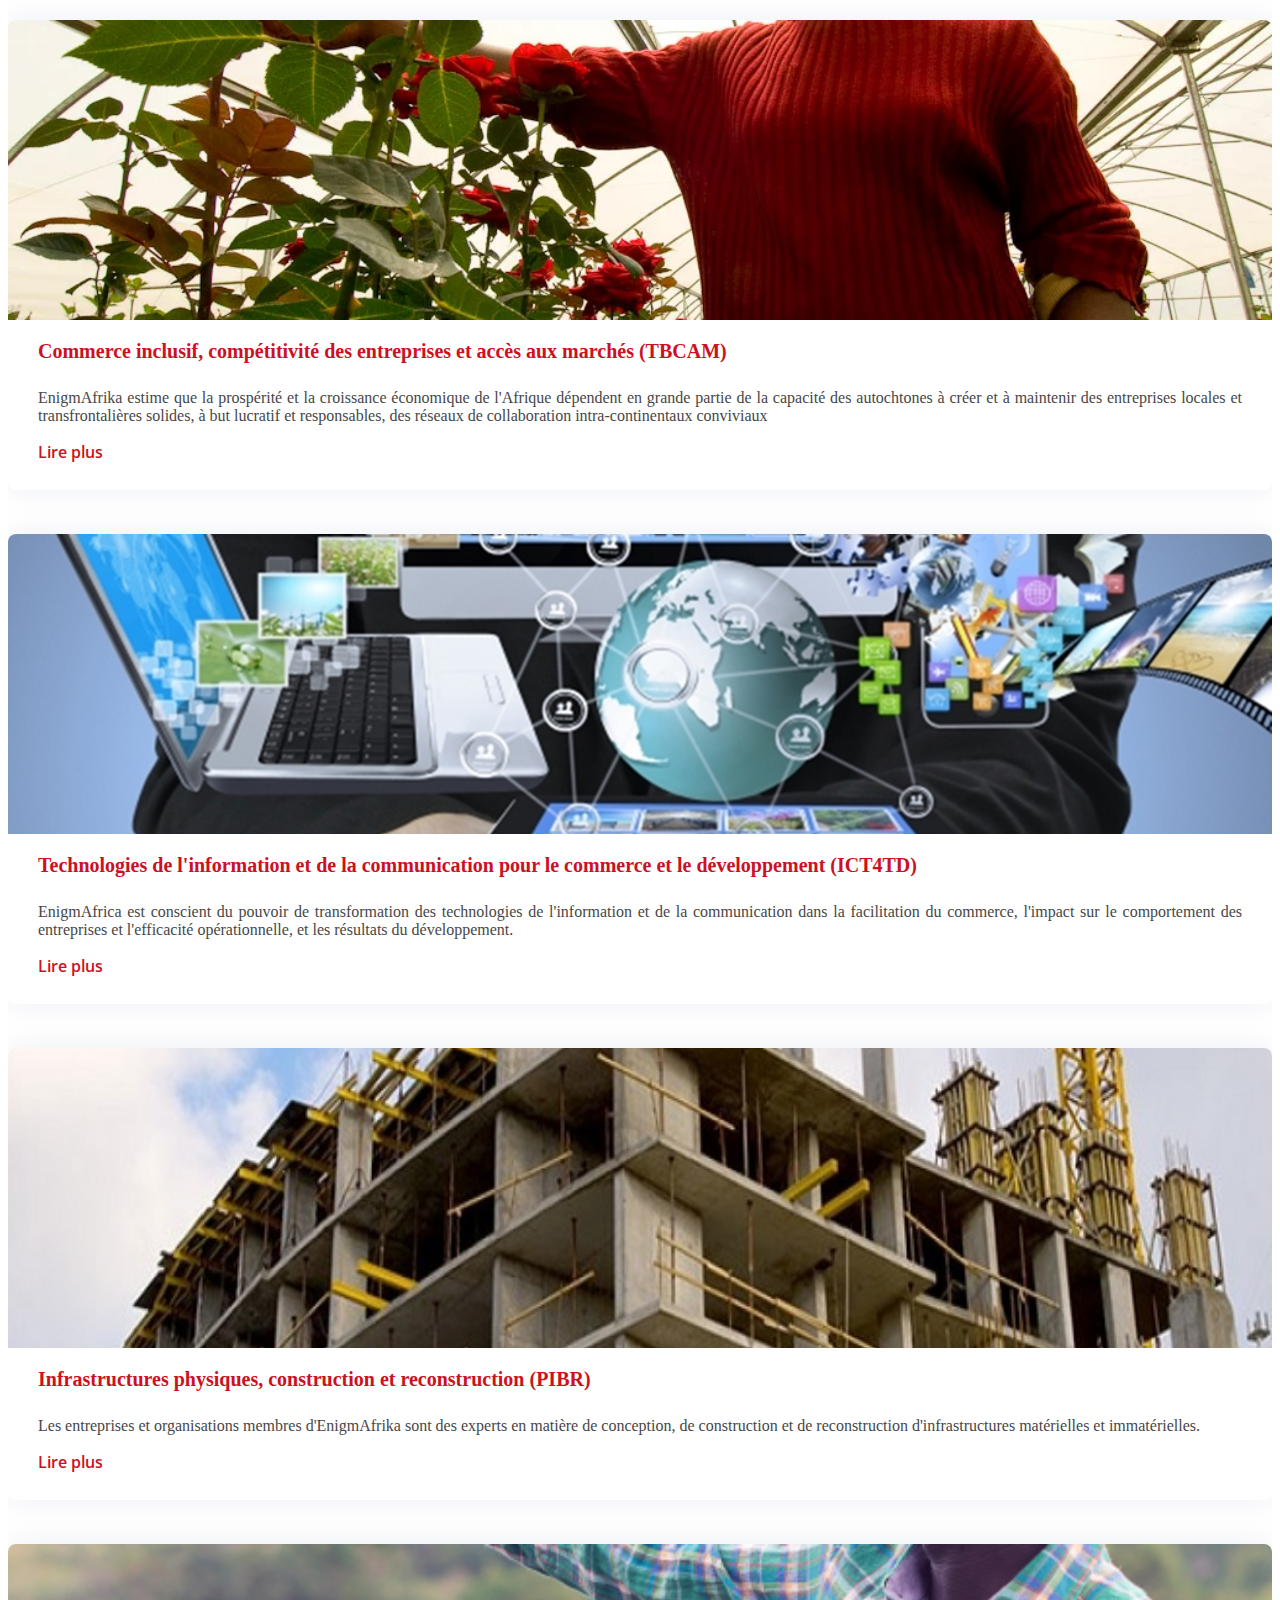
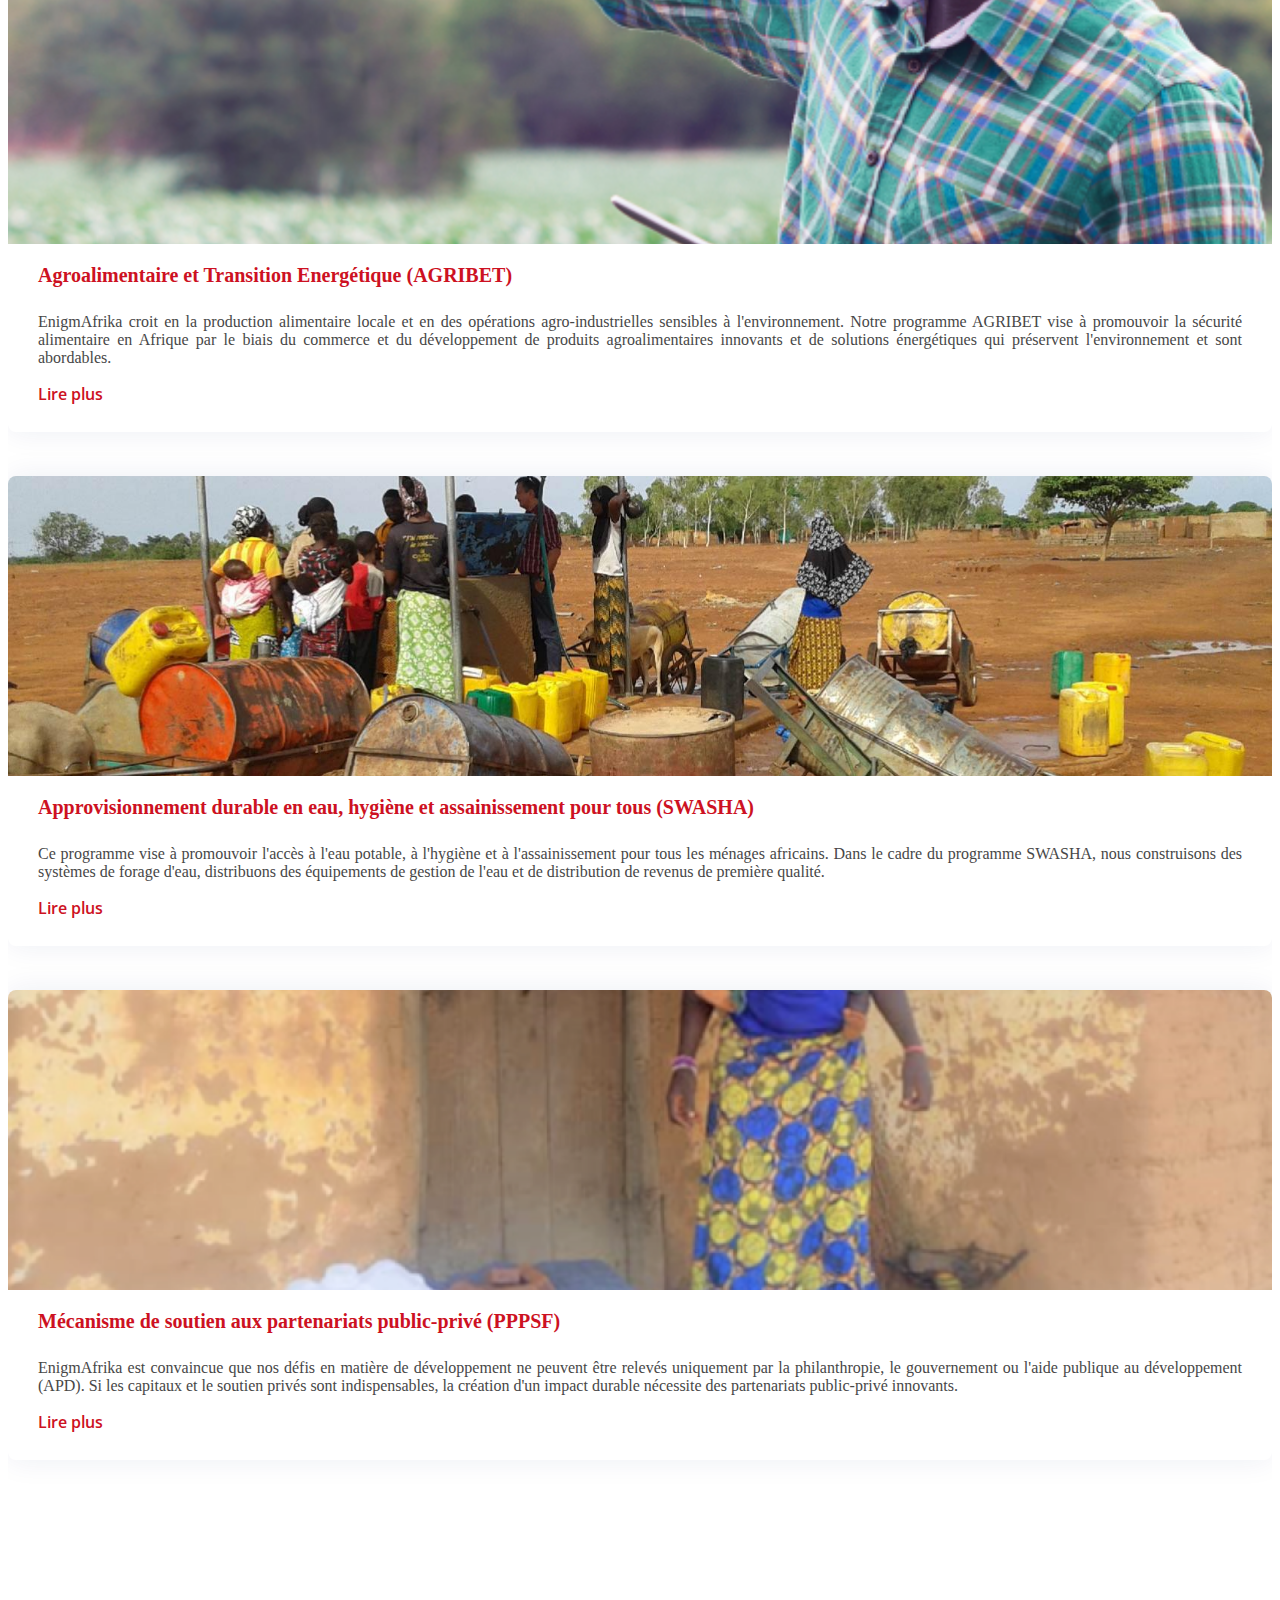
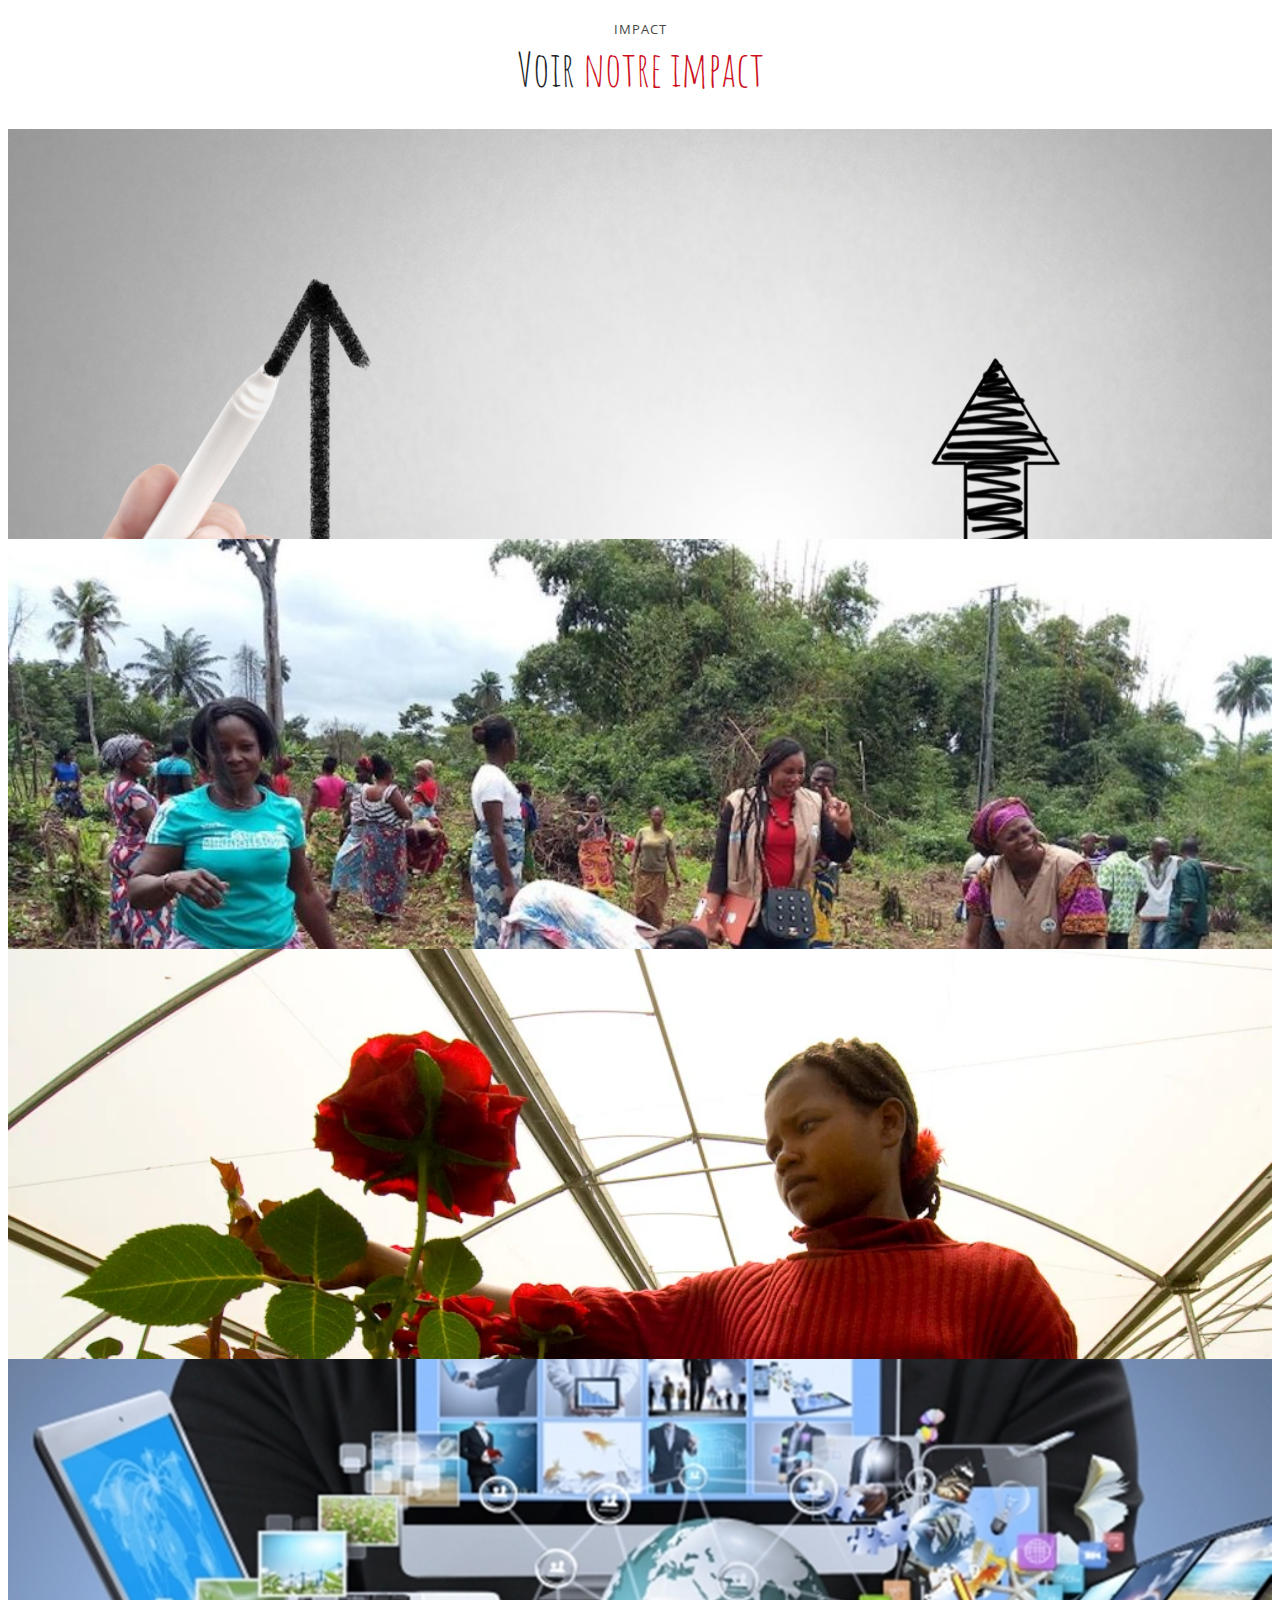
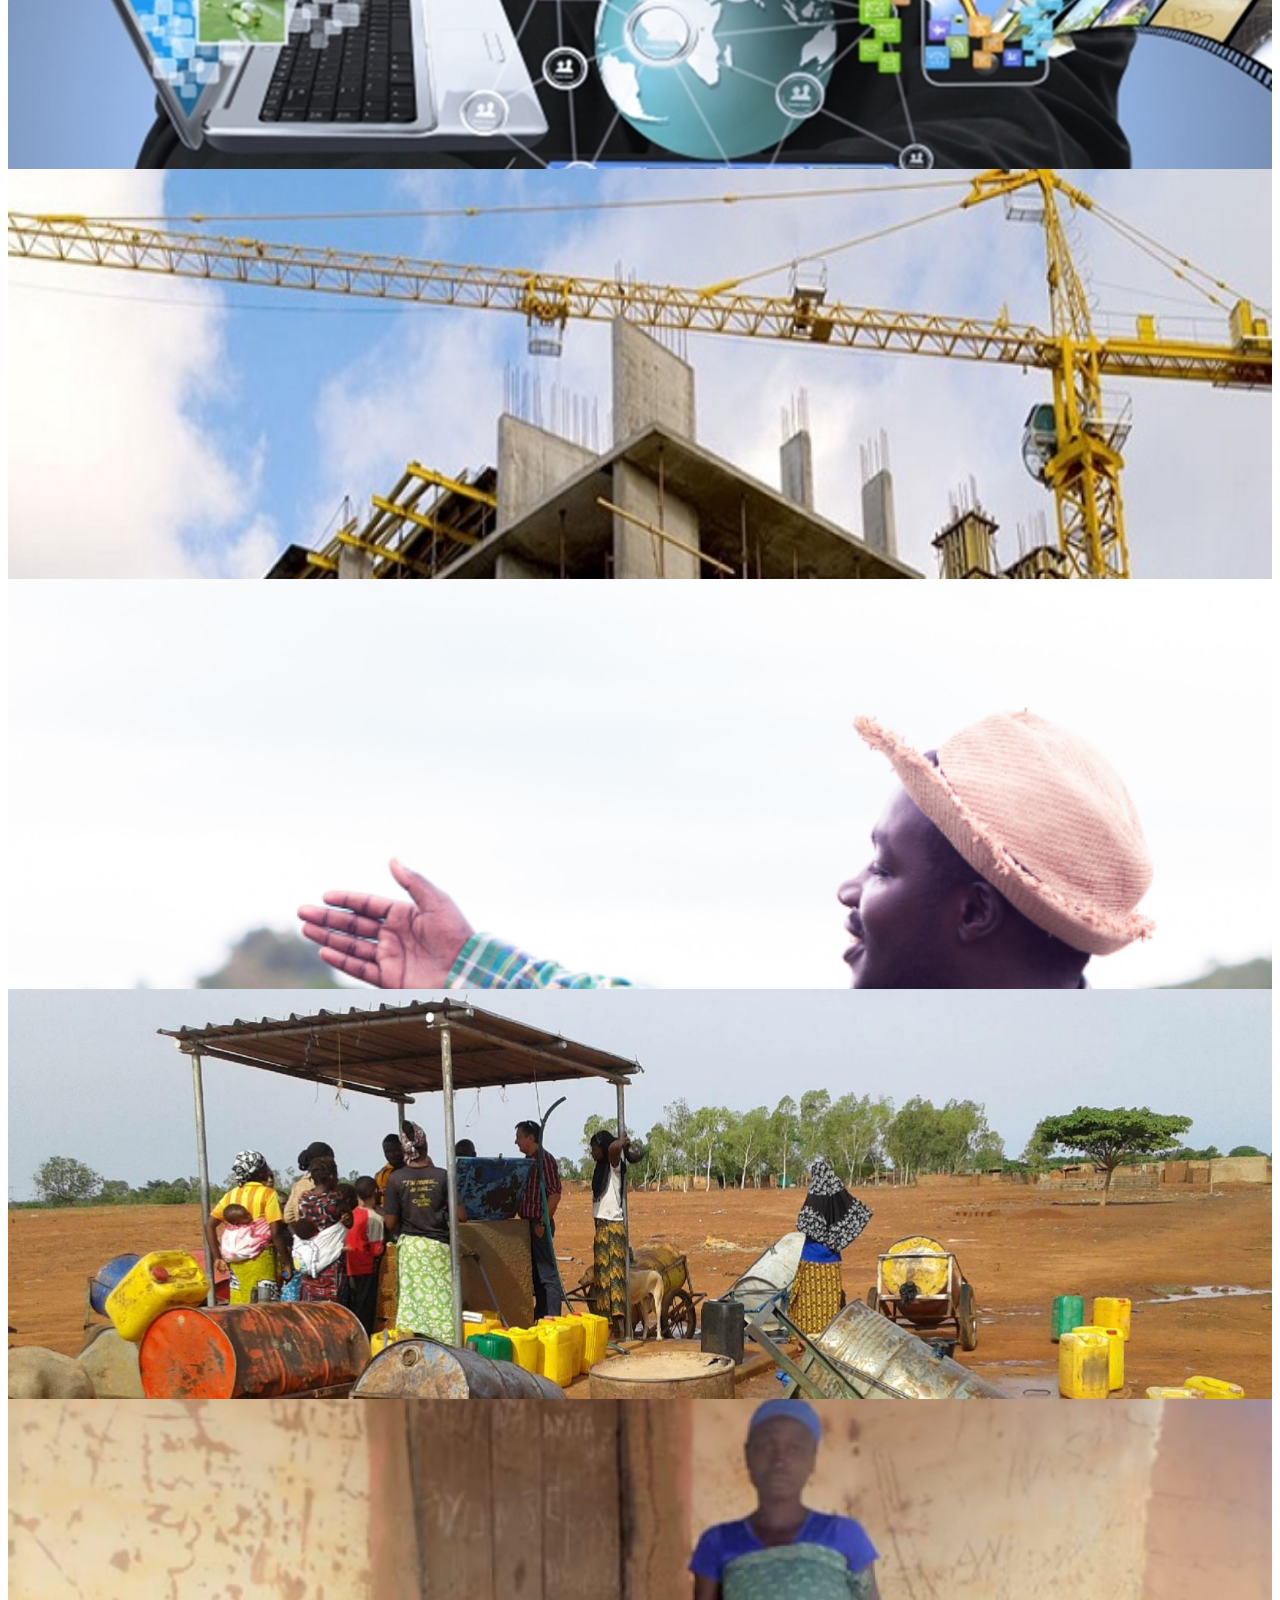
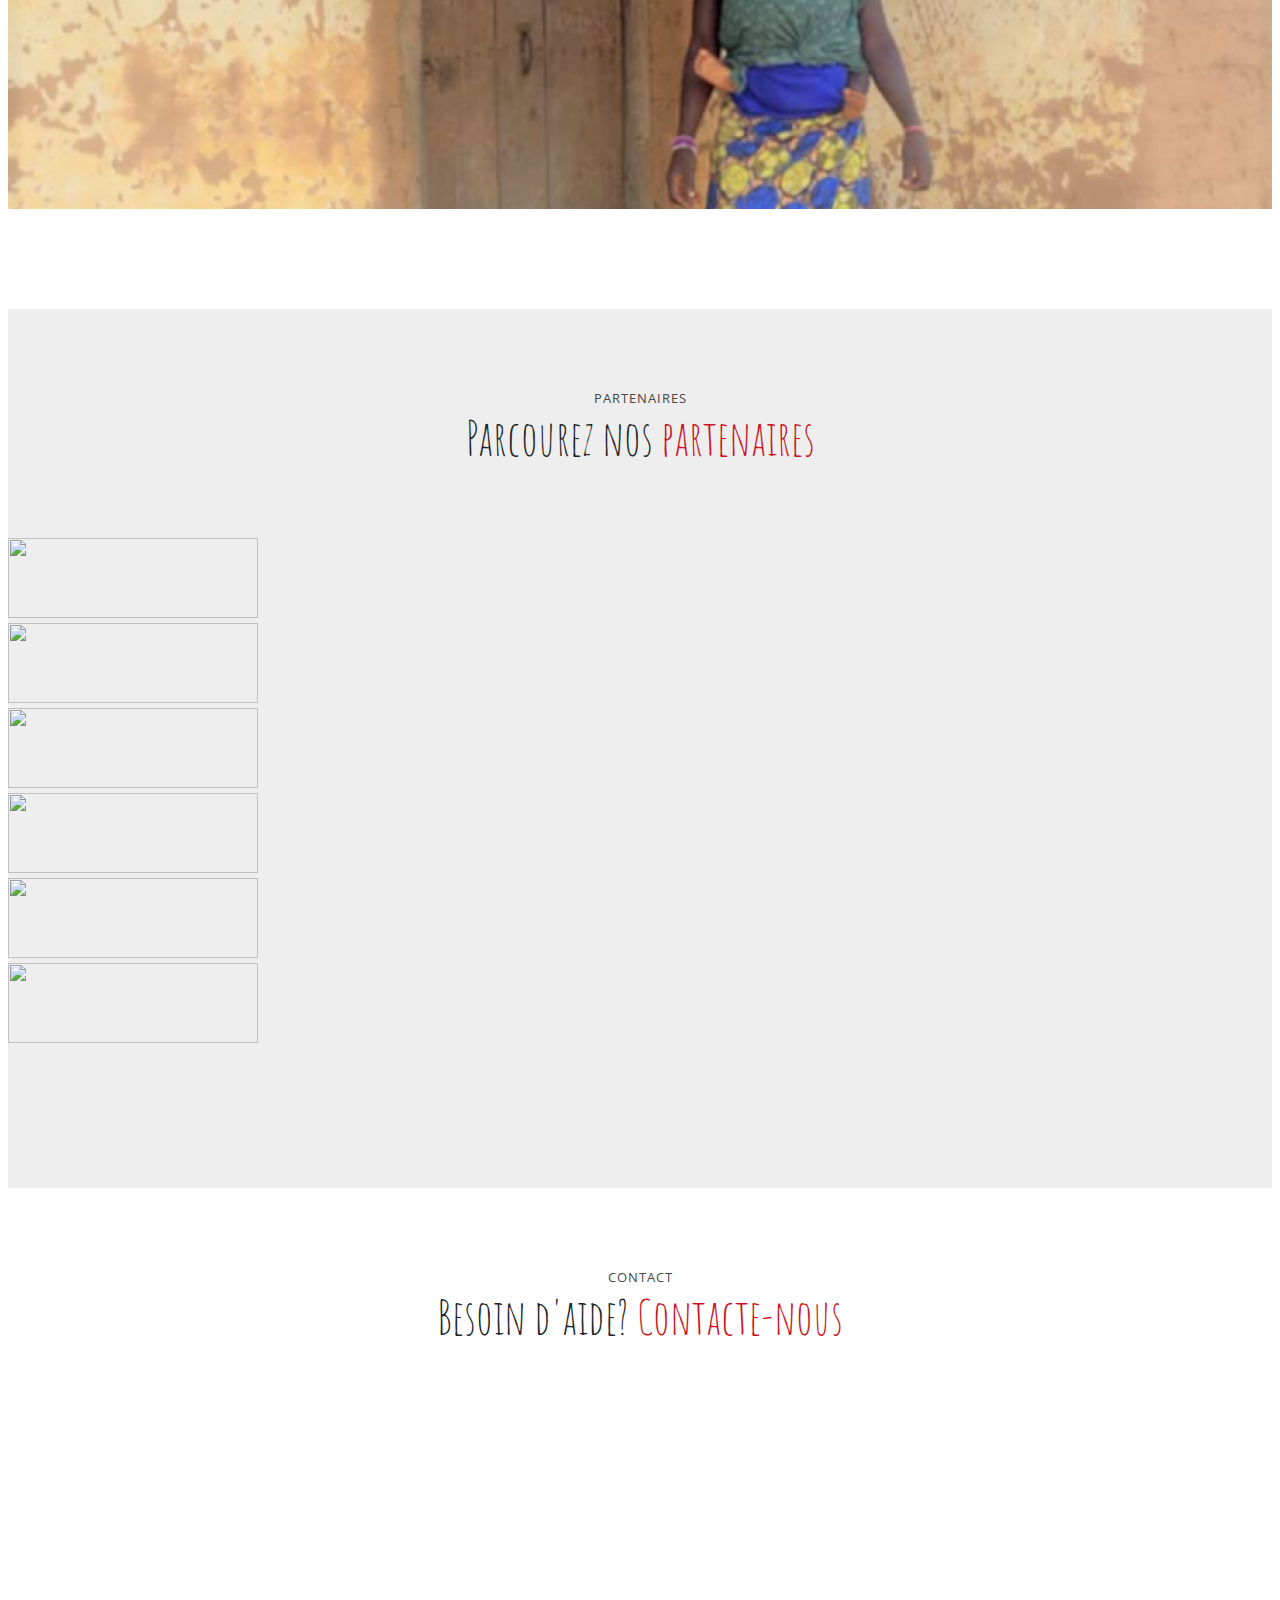
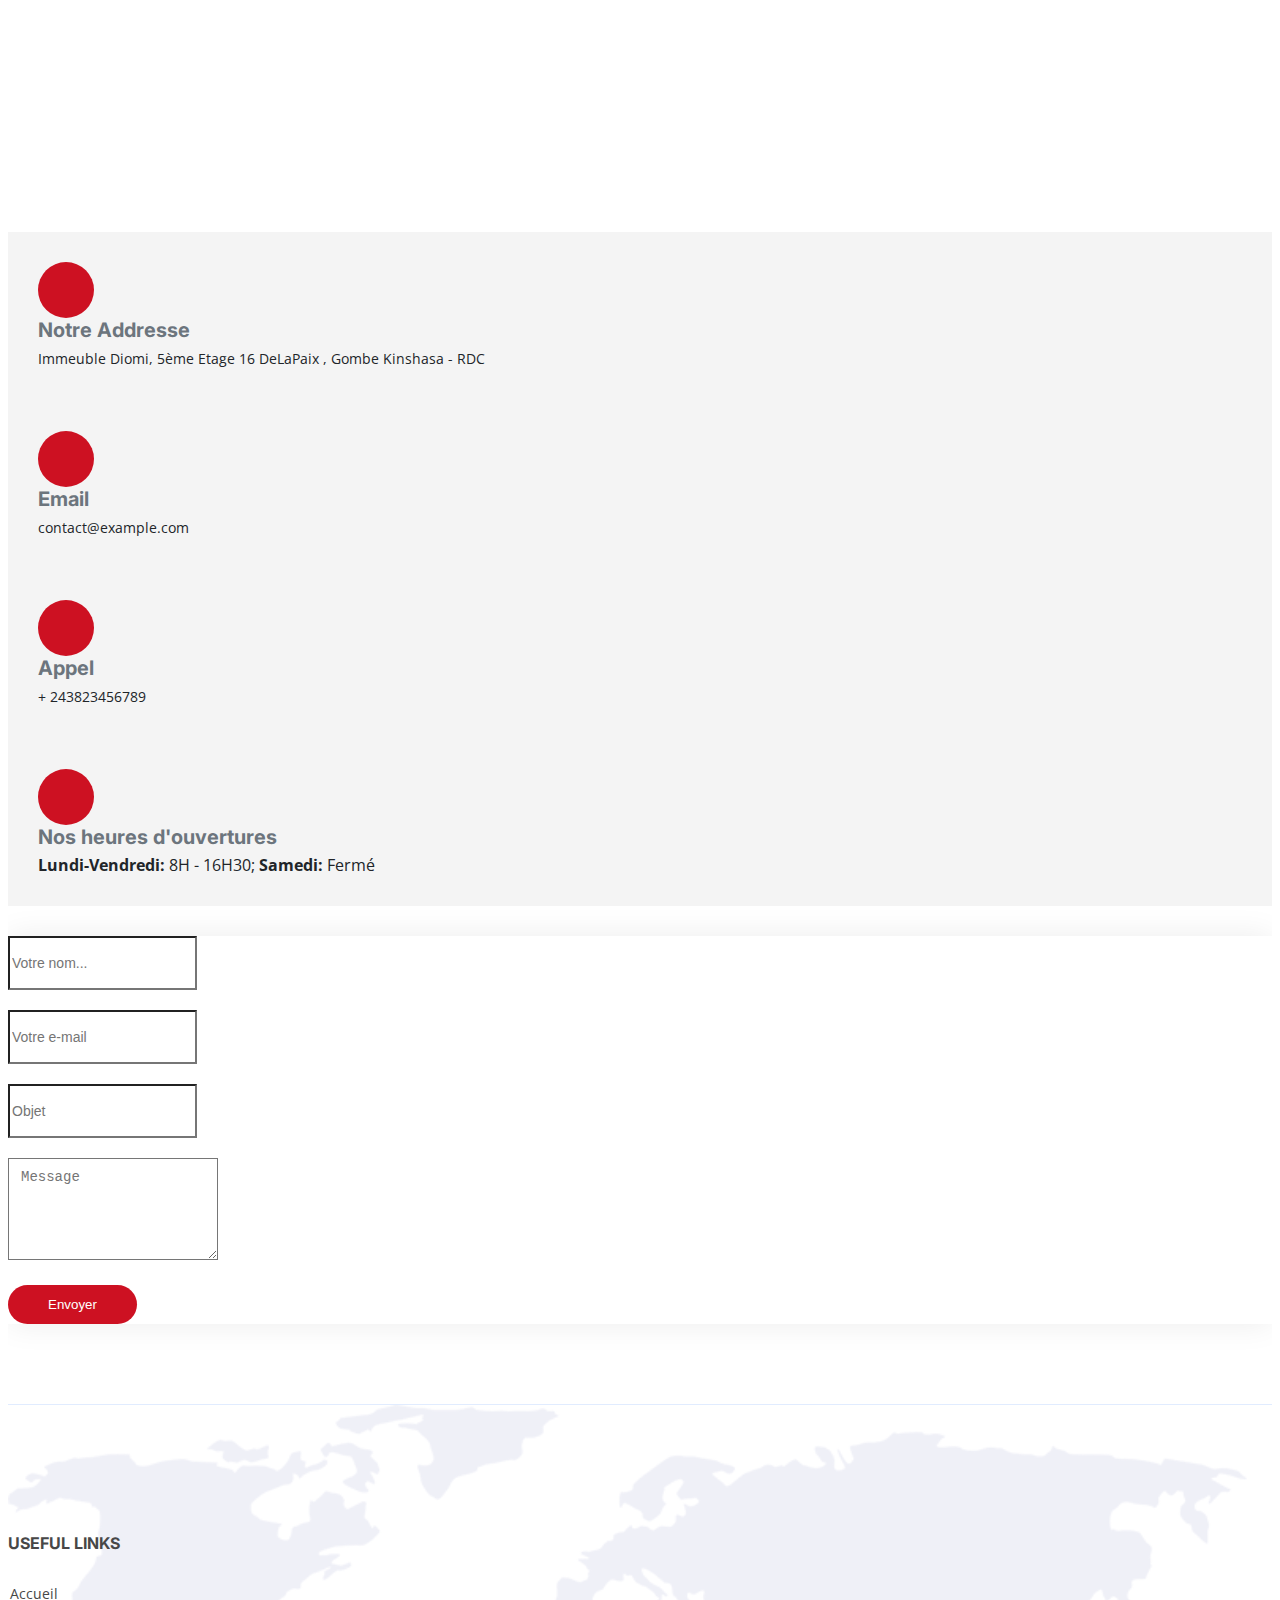
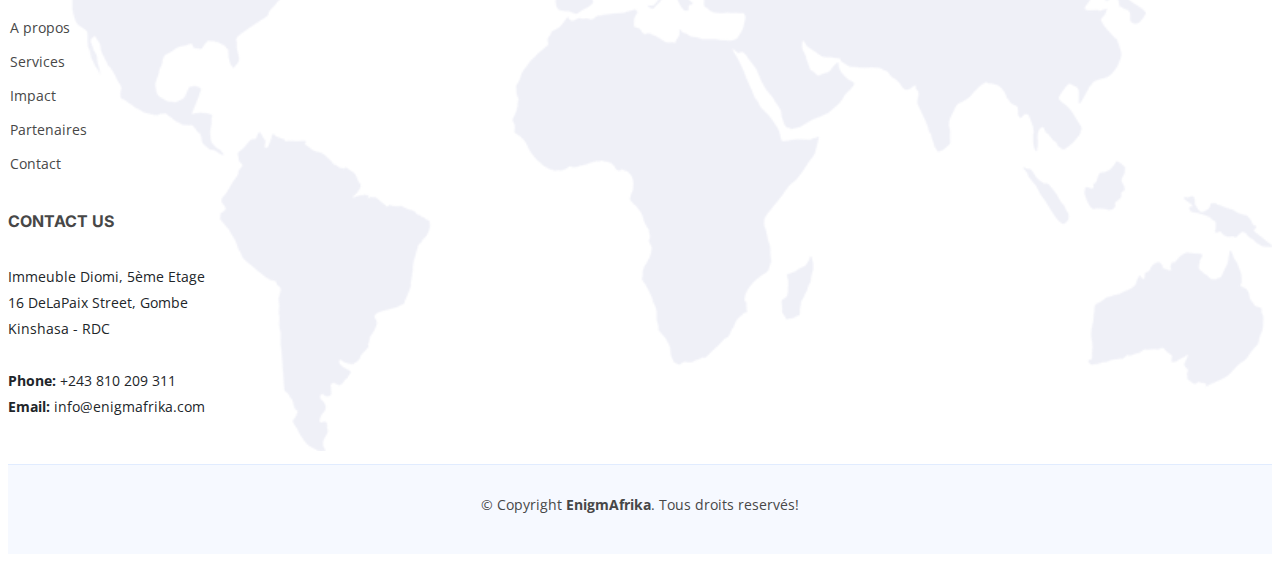
==== commit 52aa84b8: "the commit:changed the id navbar" ====
--- a/index.html
+++ b/index.html
@@ -52,12 +52,11 @@
           <!-- <img src="assets/img/logo.png" alt=""> -->
           <img src="assets/img/ENIGME_LOGO.png" alt="">
         </a>
-
         <nav id="navbar" class="navbar">
           <ul>
             <li><a href="#hero">Accueil</a></li>
             <li><a href="#about">A propos</a></li>
-            <li><a href="#menu">Menu</a></li>
+            <li><a href="#recent-blog-posts">Services</a></li>
             <li><a href="#events">Impact</a></li>
             <!--<li><a href="#chefs">Chefs</a></li>-->
             <li><a href="#gallery">Partenaires</a></li>
@@ -102,13 +101,14 @@
               recherche, du
               renforcement des capacités et du commerce.</p>
             <div class="d-flex" data-aos="fade-up" data-aos-delay="200">
+              <a href="#contact" class="btn-book-a-table">Contactez-nous</a>
 
               <a href="https://www.youtube.com/watch?v=LXb3EKWsInQ"
                 class="glightbox btn-watch-video d-flex align-items-center"><i class="bi bi-play-circle"></i><span>Voir
                   Vidéo</span></a>
             </div>
           </div>
-          <div class="col-lg-7 order-1 order-lg-2 text-center text-lg-start">
+          <div class="col-lg-7 order-2 order-lg-2 text-center text-lg-start">
             <img src="assets/img/afrique-removebg-preview.png" class="img-fluid" alt="" data-aos="zoom-out"
               data-aos-delay="300">
           </div>
--- a/assets/css/main.css
+++ b/assets/css/main.css
@@ -103,12 +103,12 @@
 .breadcrumbs {
   padding: 15px 0;
   background: rgba(55, 55, 63, 0.05);
-  margin-top: 90px;
+  margin-top: 20px;
 }
 
 @media (max-width: 575px) {
   .breadcrumbs {
-    margin-top: 70px;
+    margin-top: 20px;
   }
 }
 
@@ -736,10 +736,10 @@
   }
 }
 
-.section-about {
-  background: url(../img/aboutAfrika.png) no-repeat center bottom;
+.section-about img {
+  background: url(../img/plantation.webp) no-repeat center bottom;
   width: 100%;
-  height: 75vh;
+  height: 80vh;
 }
 
 /*--------------------------------------------------------------
@@ -1852,7 +1852,7 @@
   letter-spacing: 1px;
   display: inline-block;
   padding: 12px 36px;
-  border-radius: 50px;
+  border-radius: 5px;
   transition: 0.5s;
   color: #fff;
   background: var(--color-primary);
@@ -1867,7 +1867,7 @@
 .hero .btn-watch-video {
   font-size: 16px;
   transition: 0.5s;
-  margin-left: 0px;
+  margin-left: 25px;
   color: var(--font-secondary);
   font-weight: 600;
 
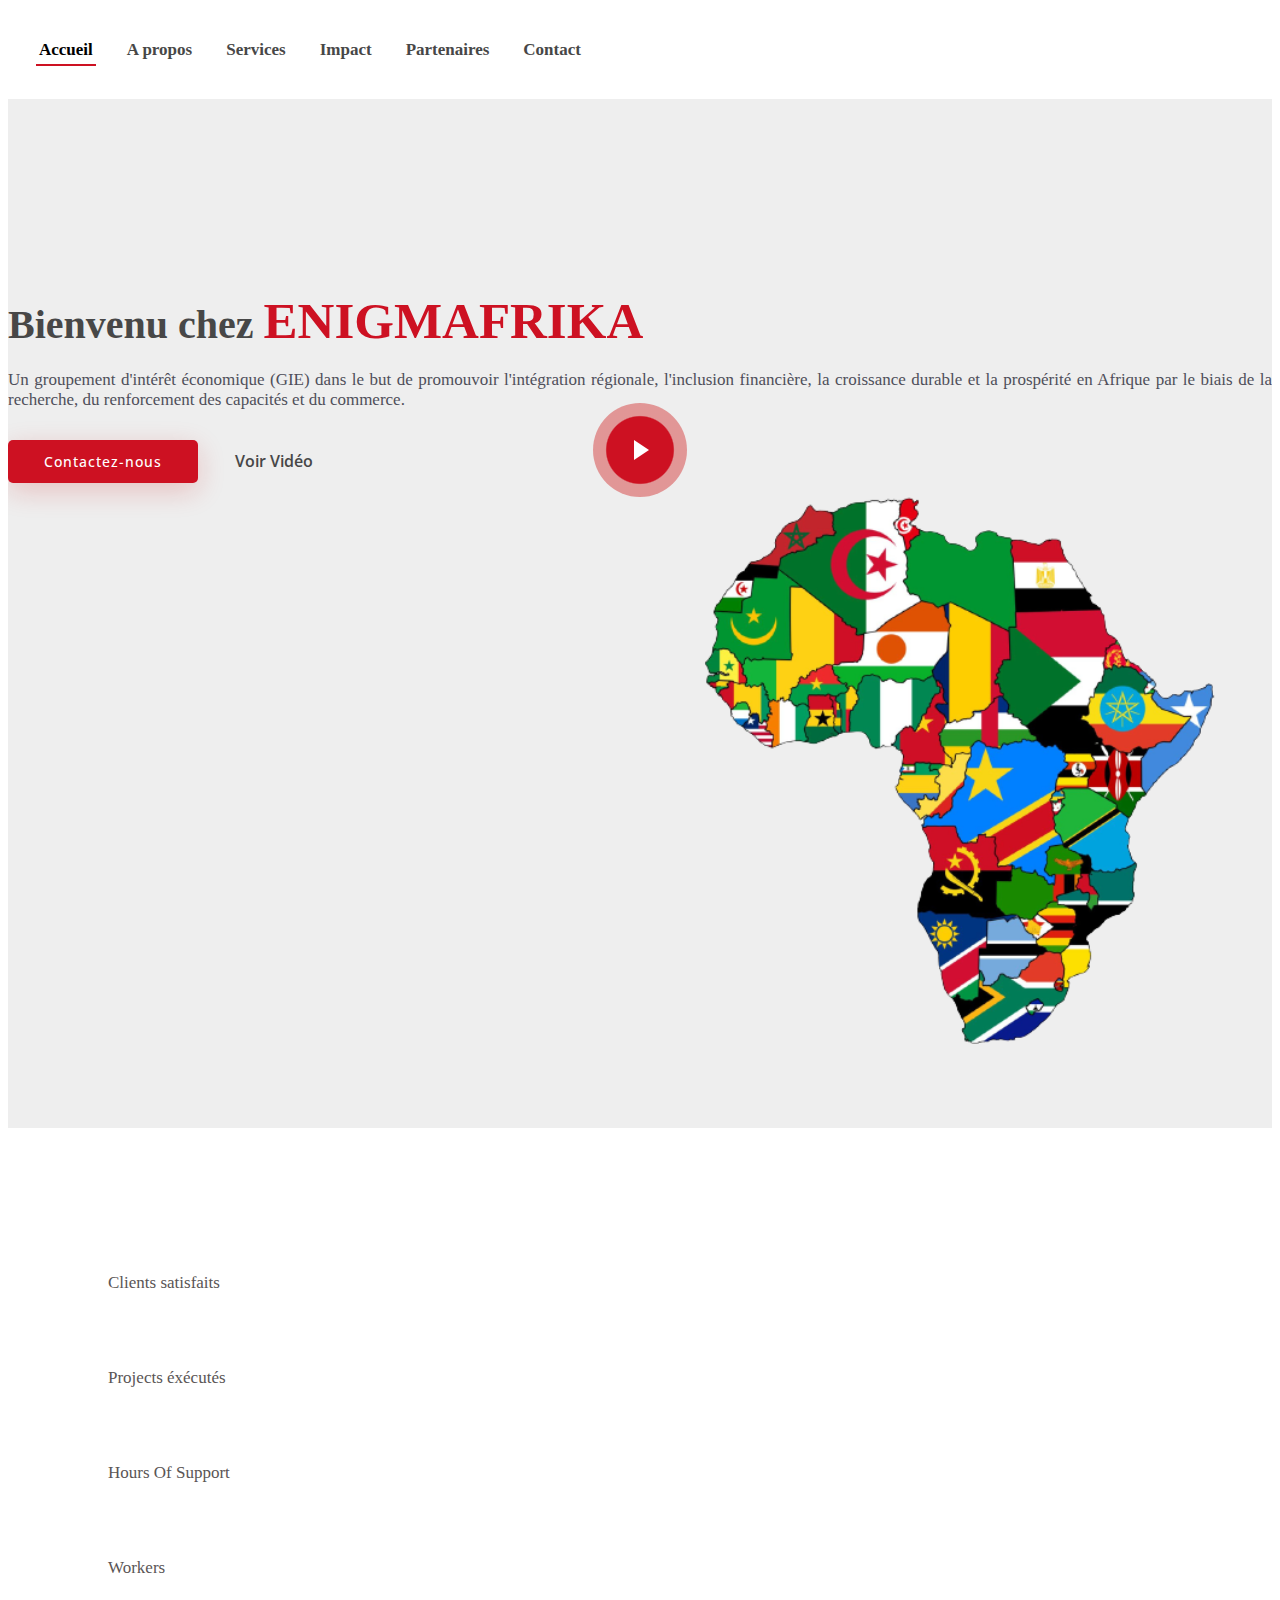
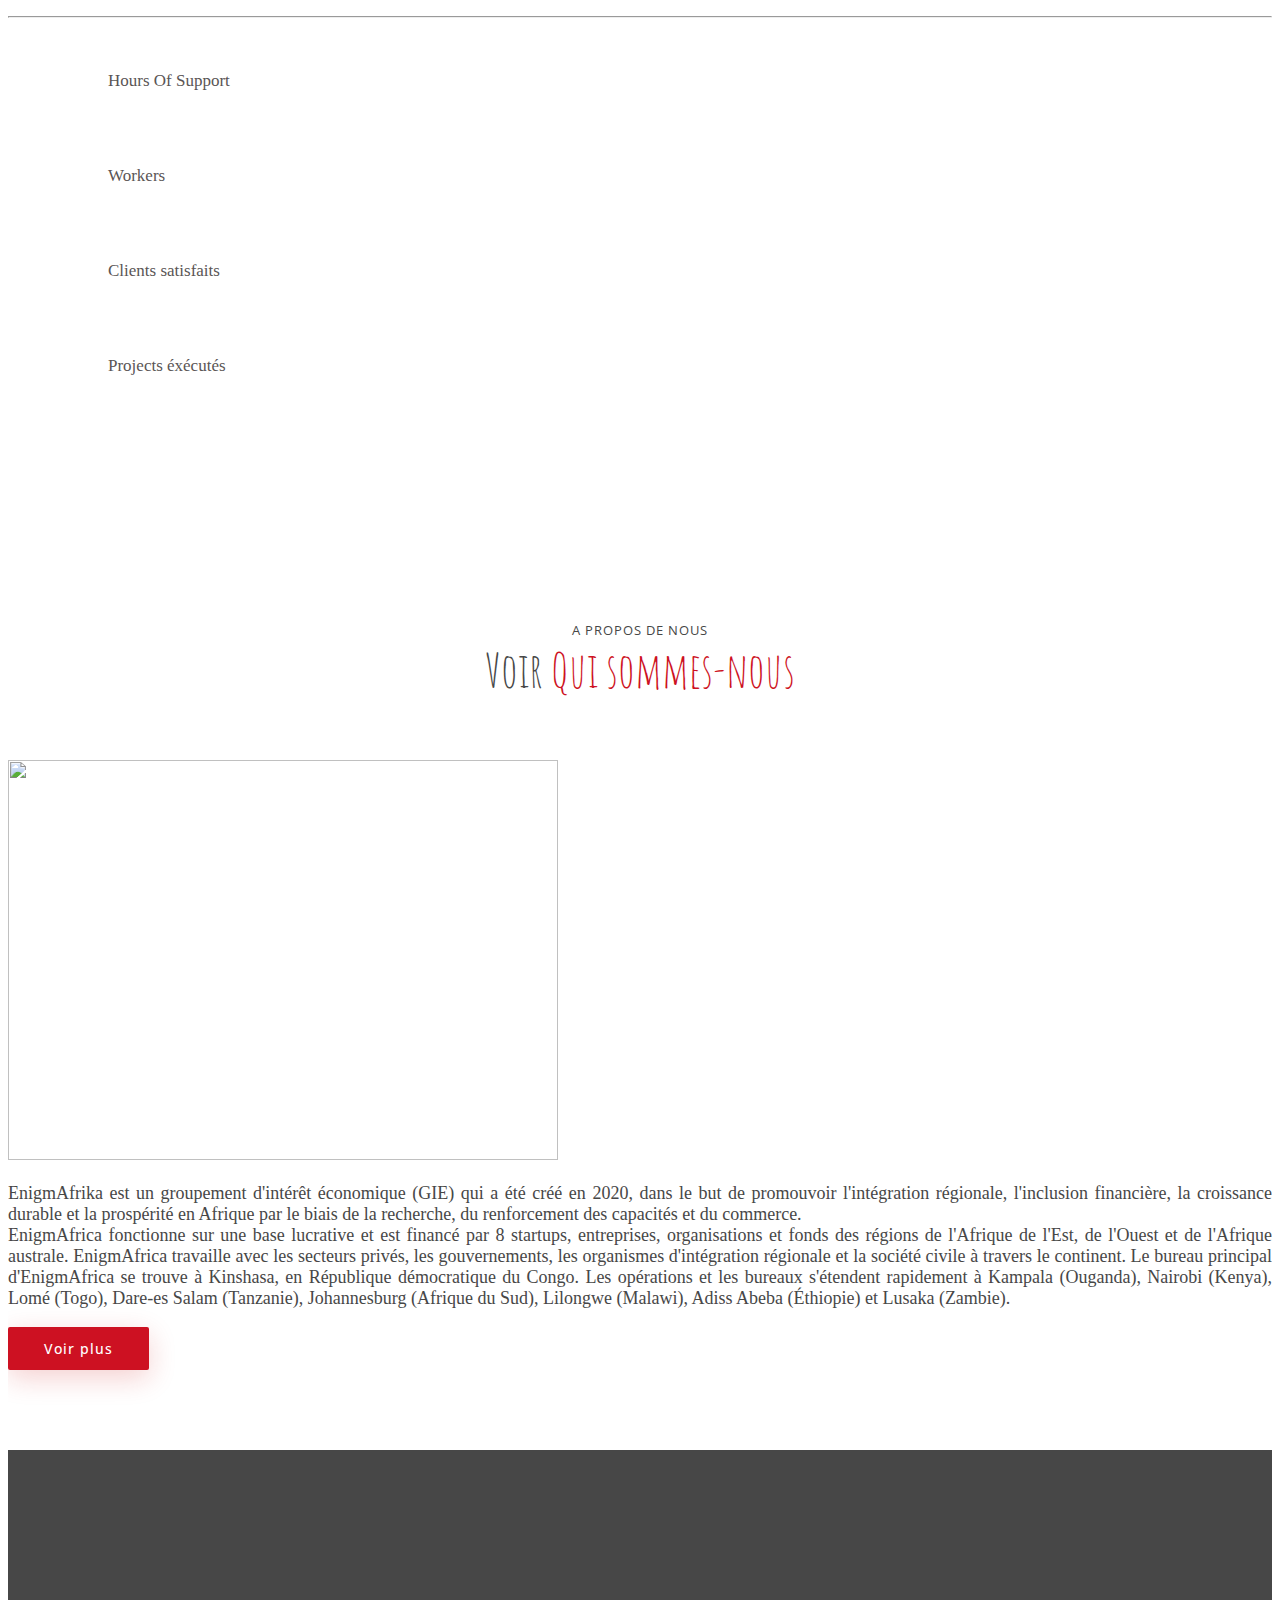
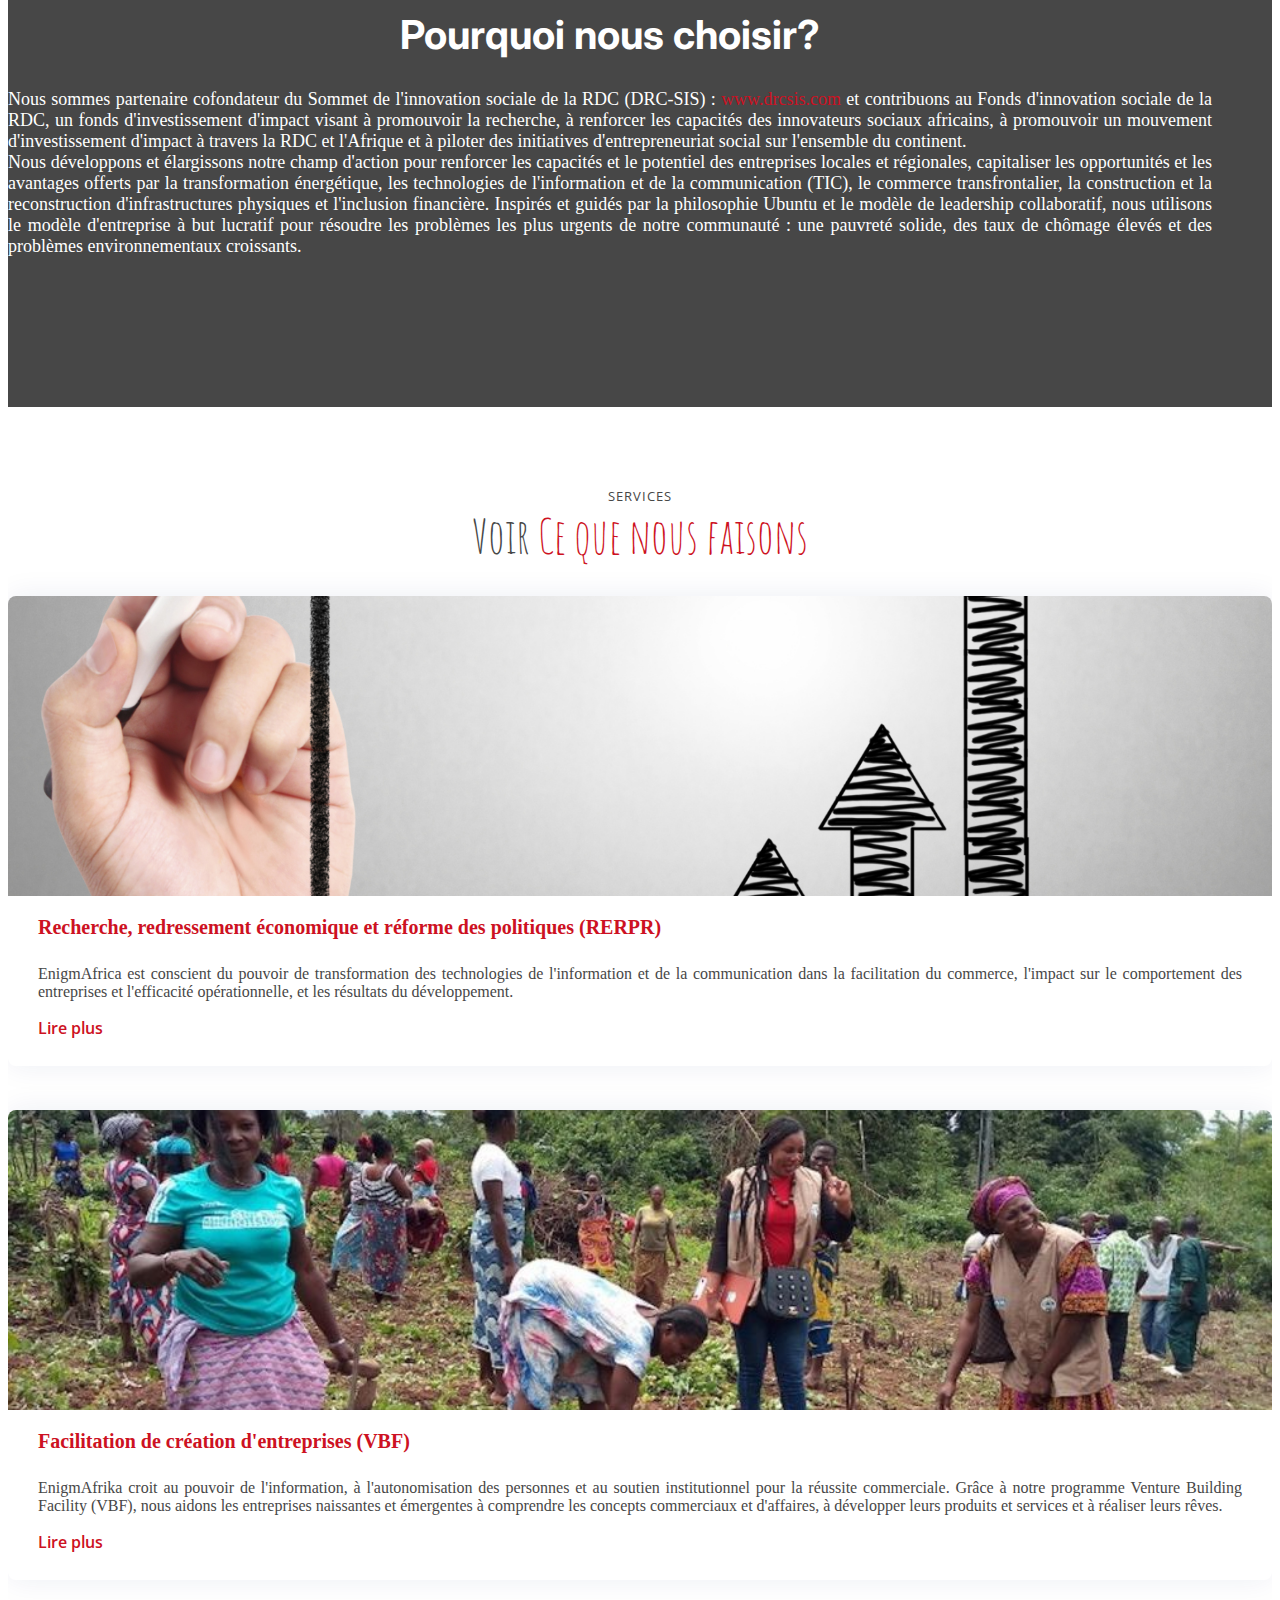
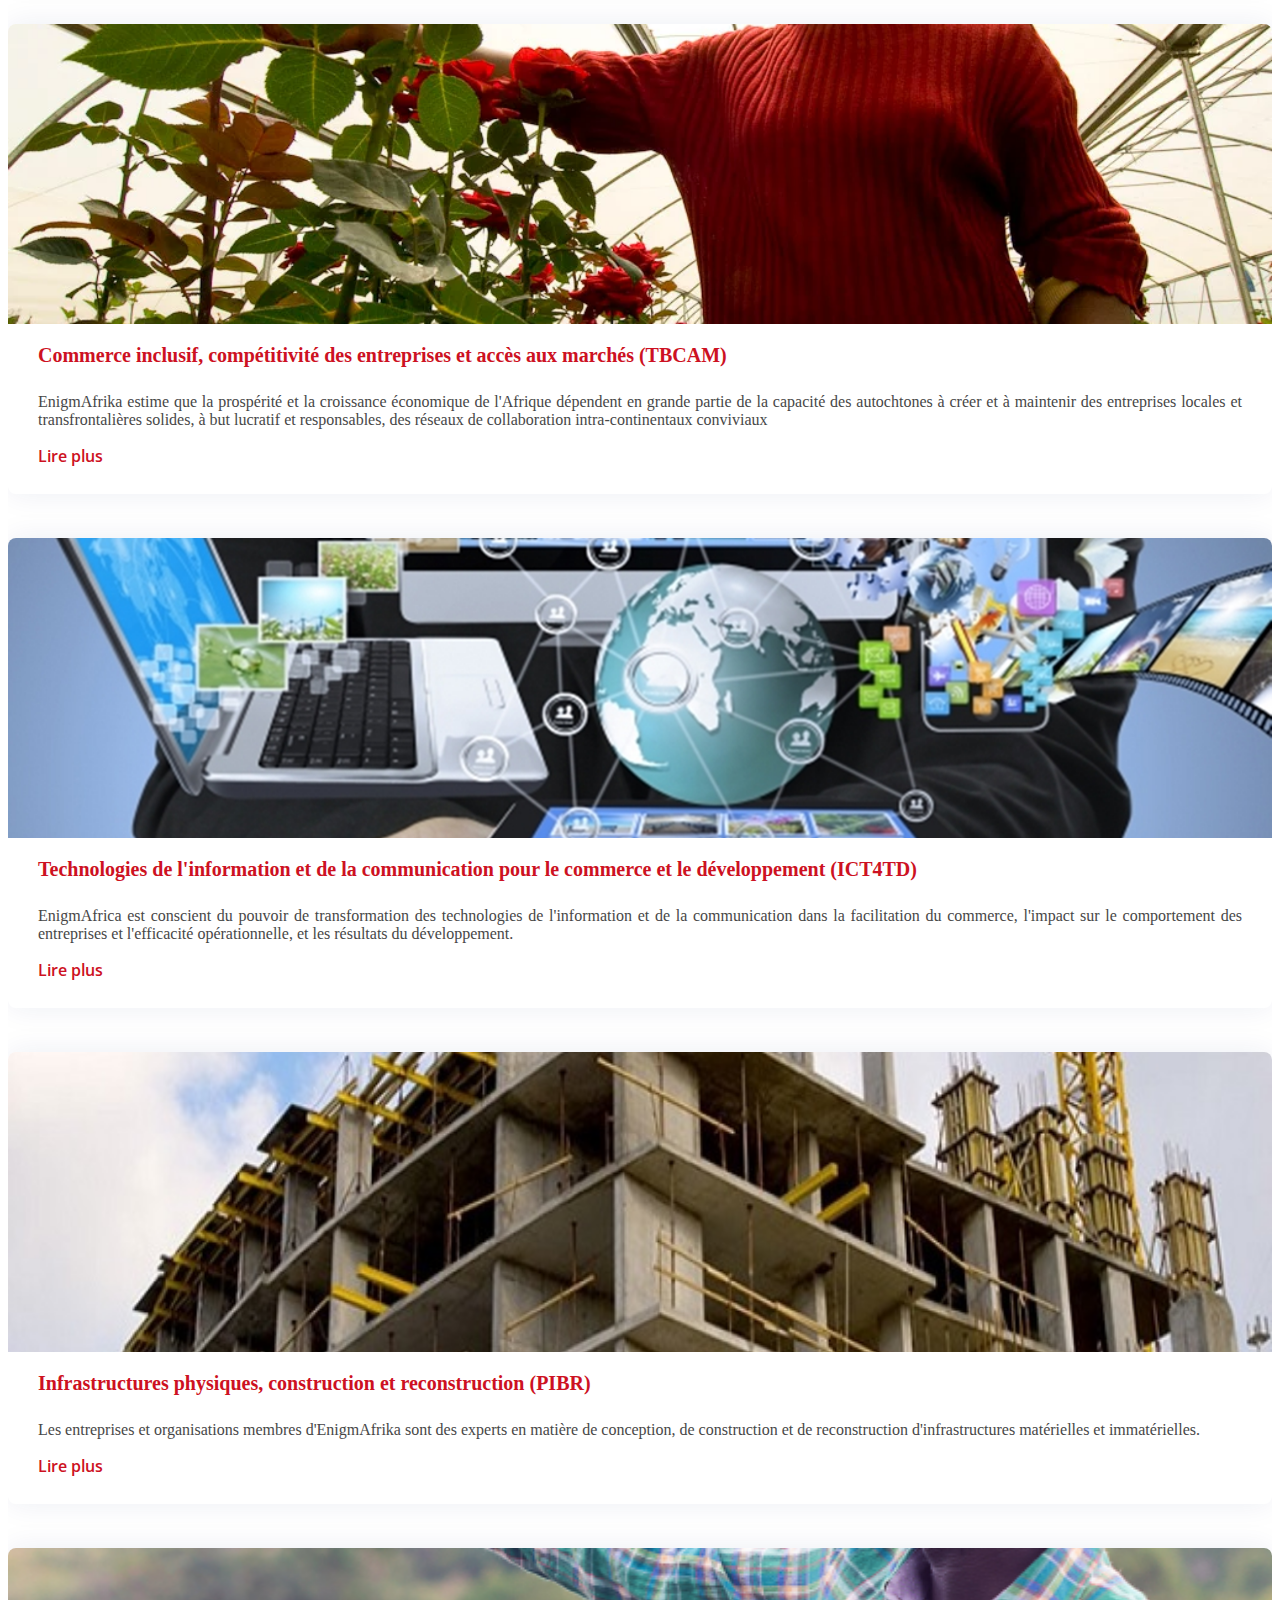
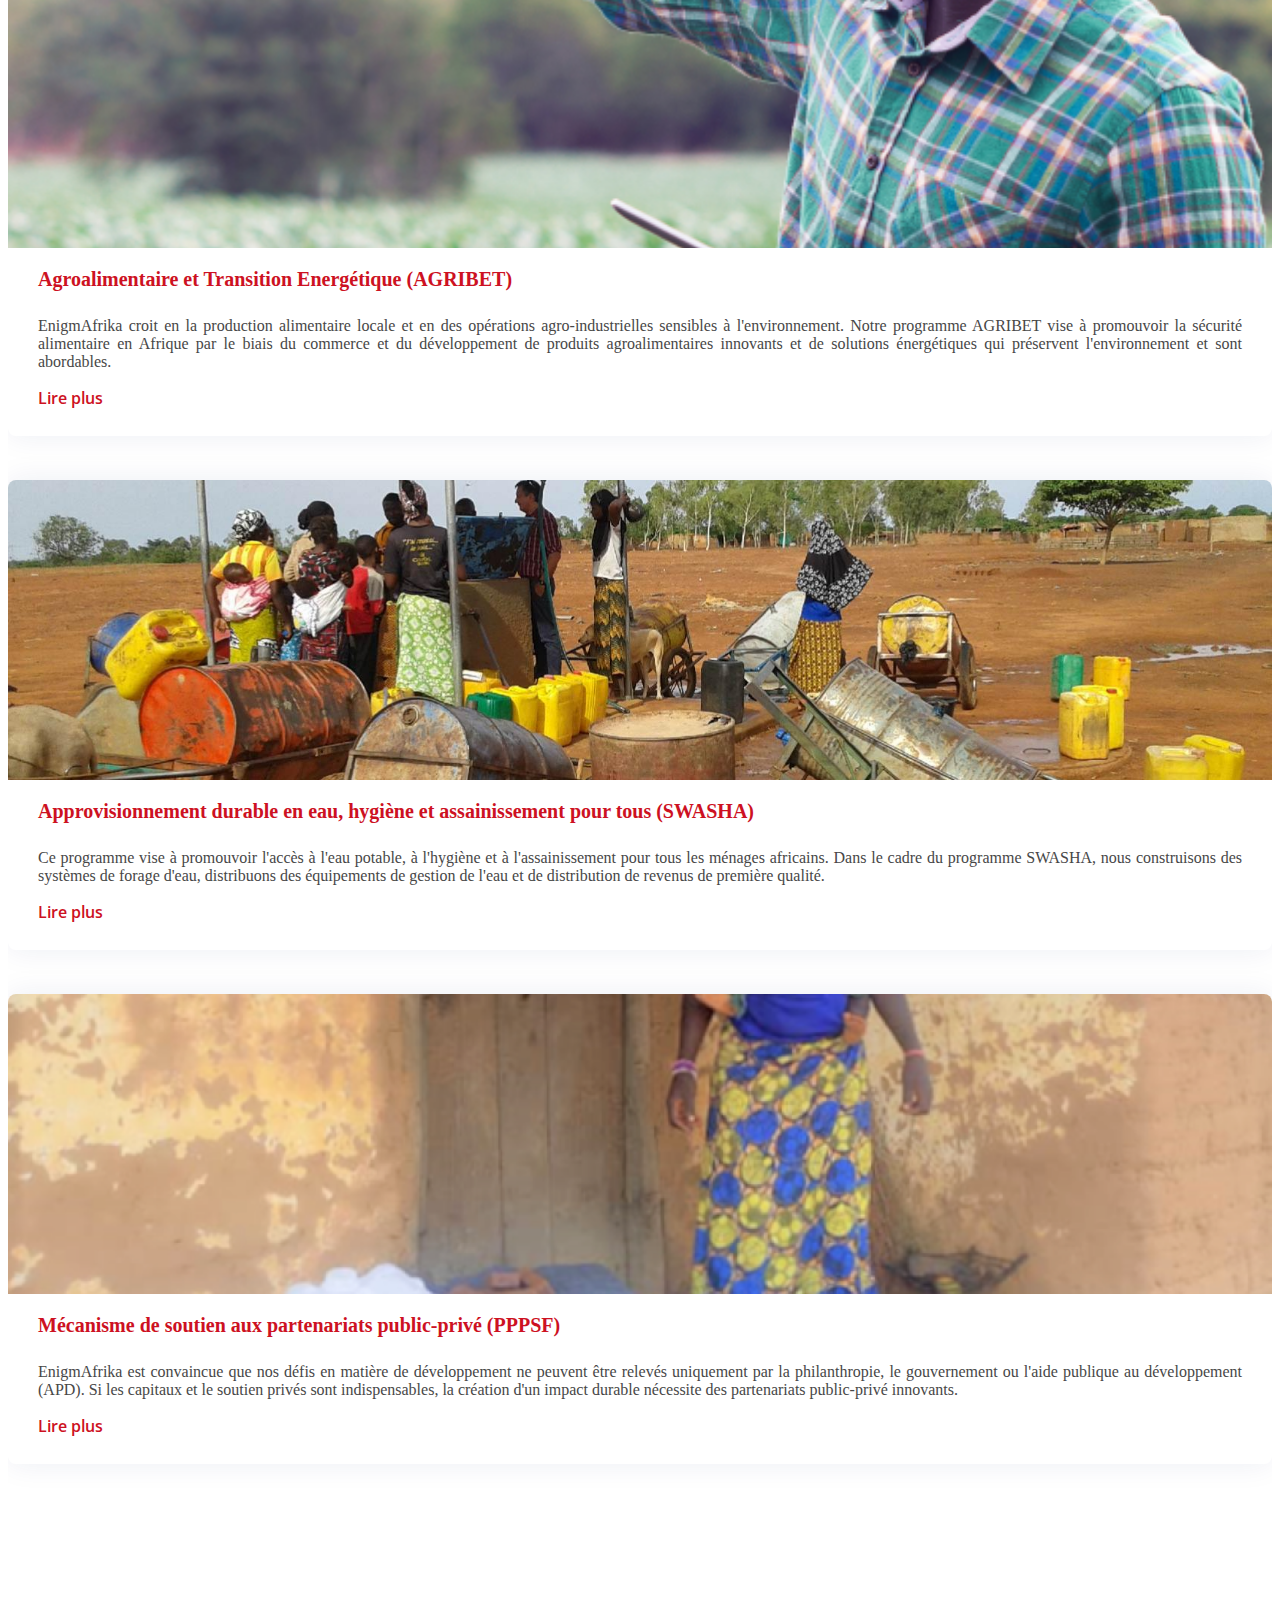
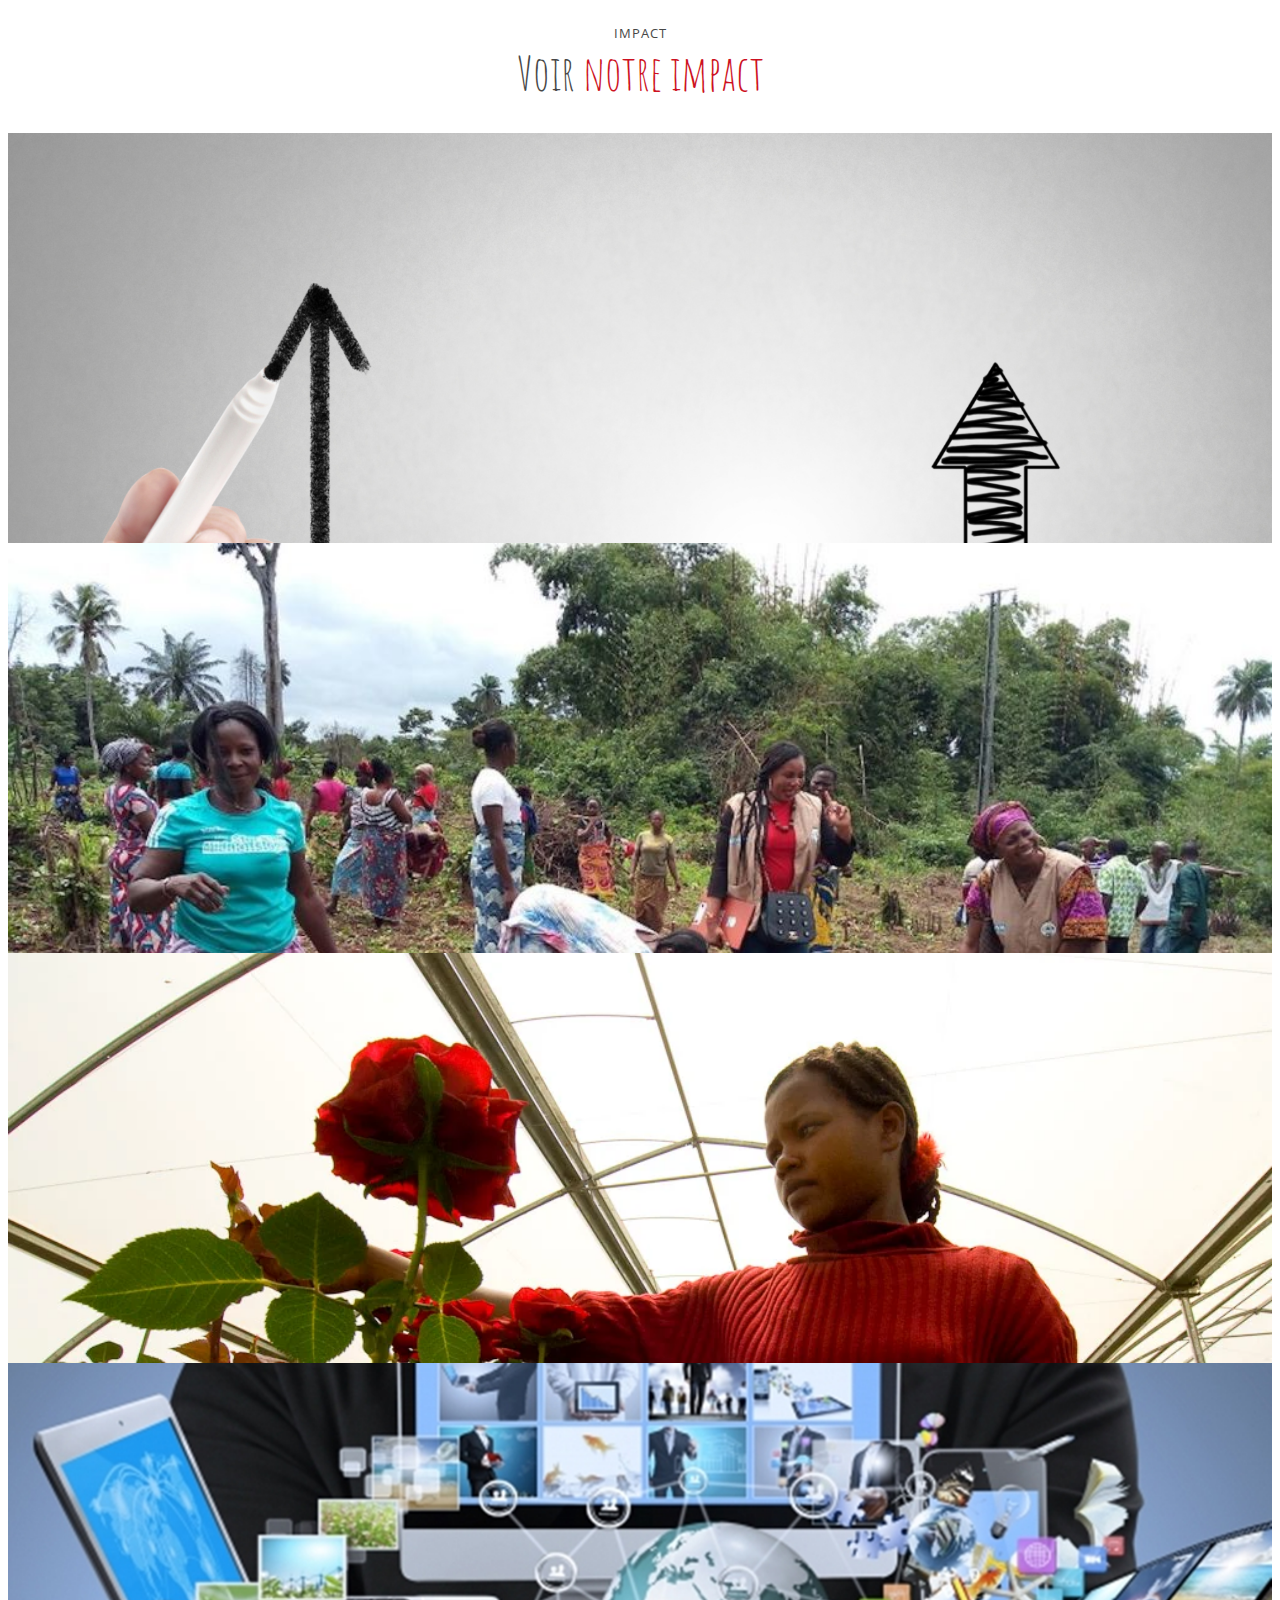
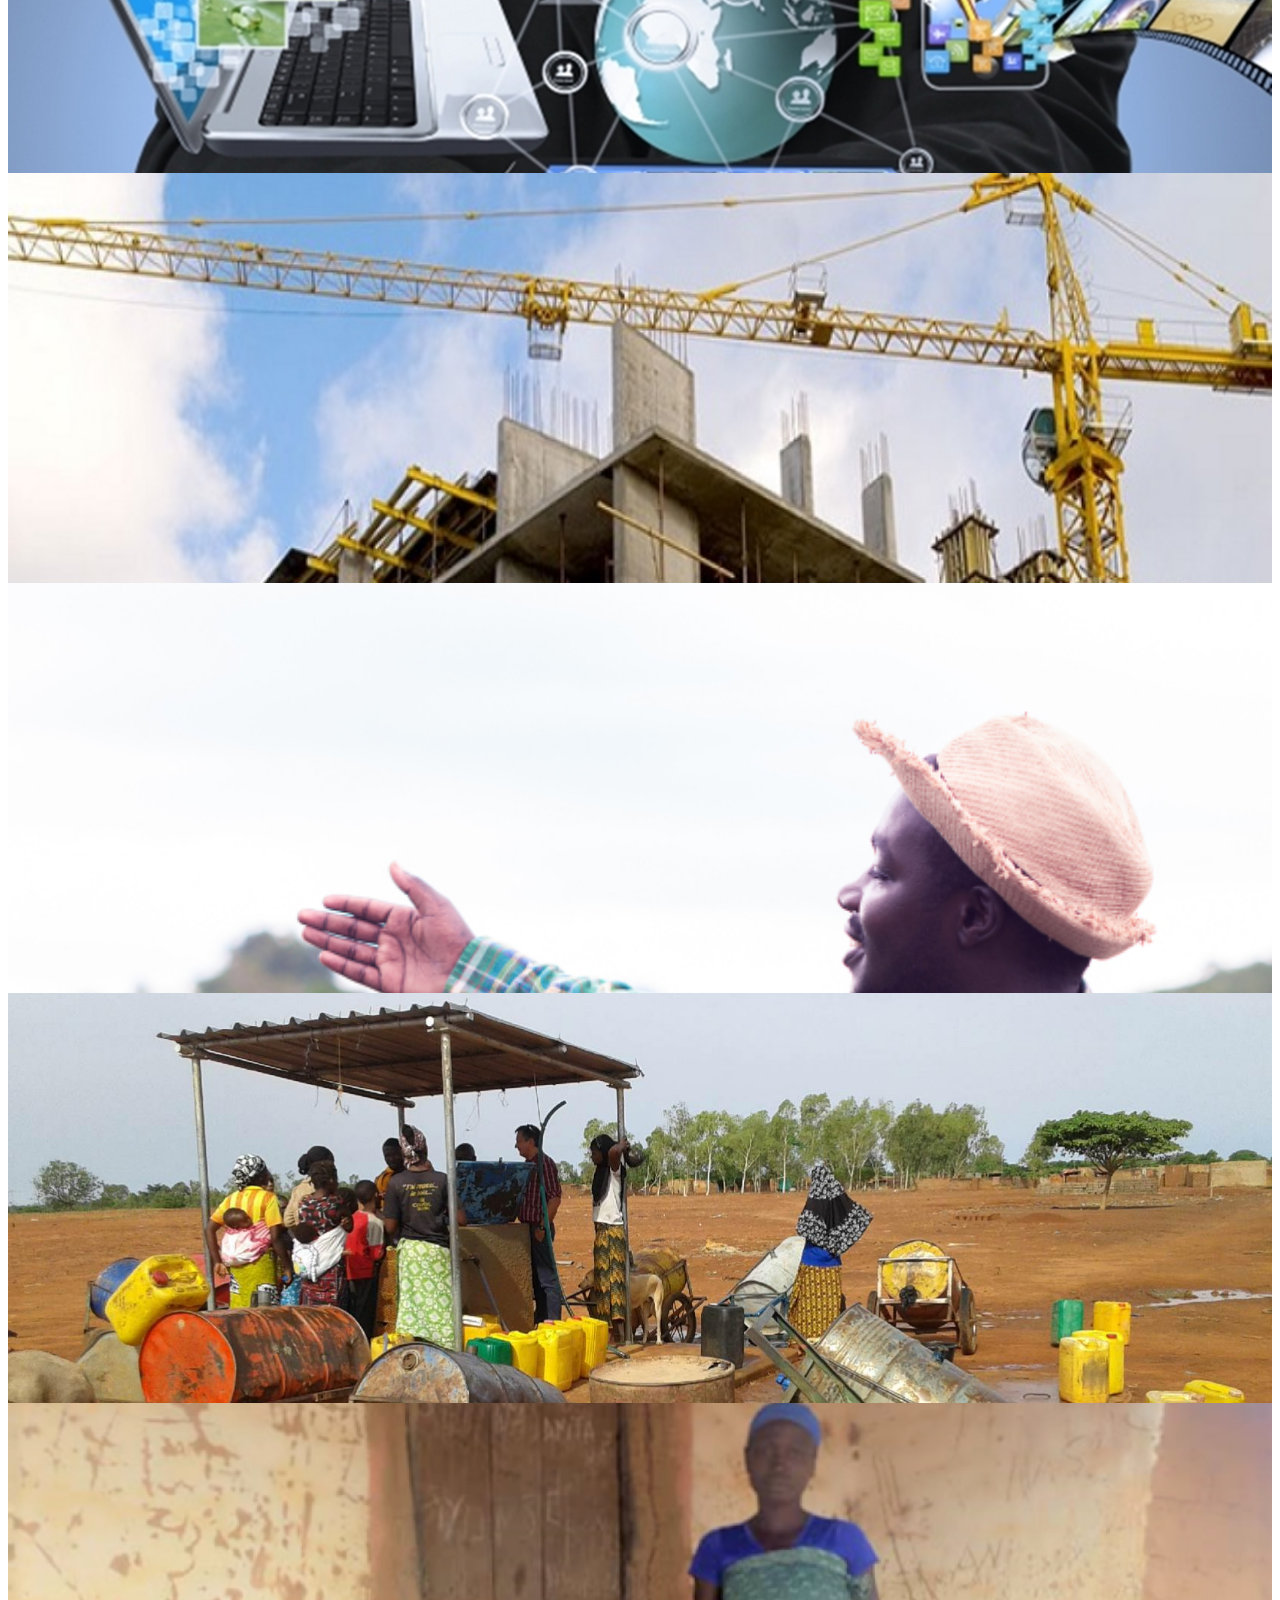
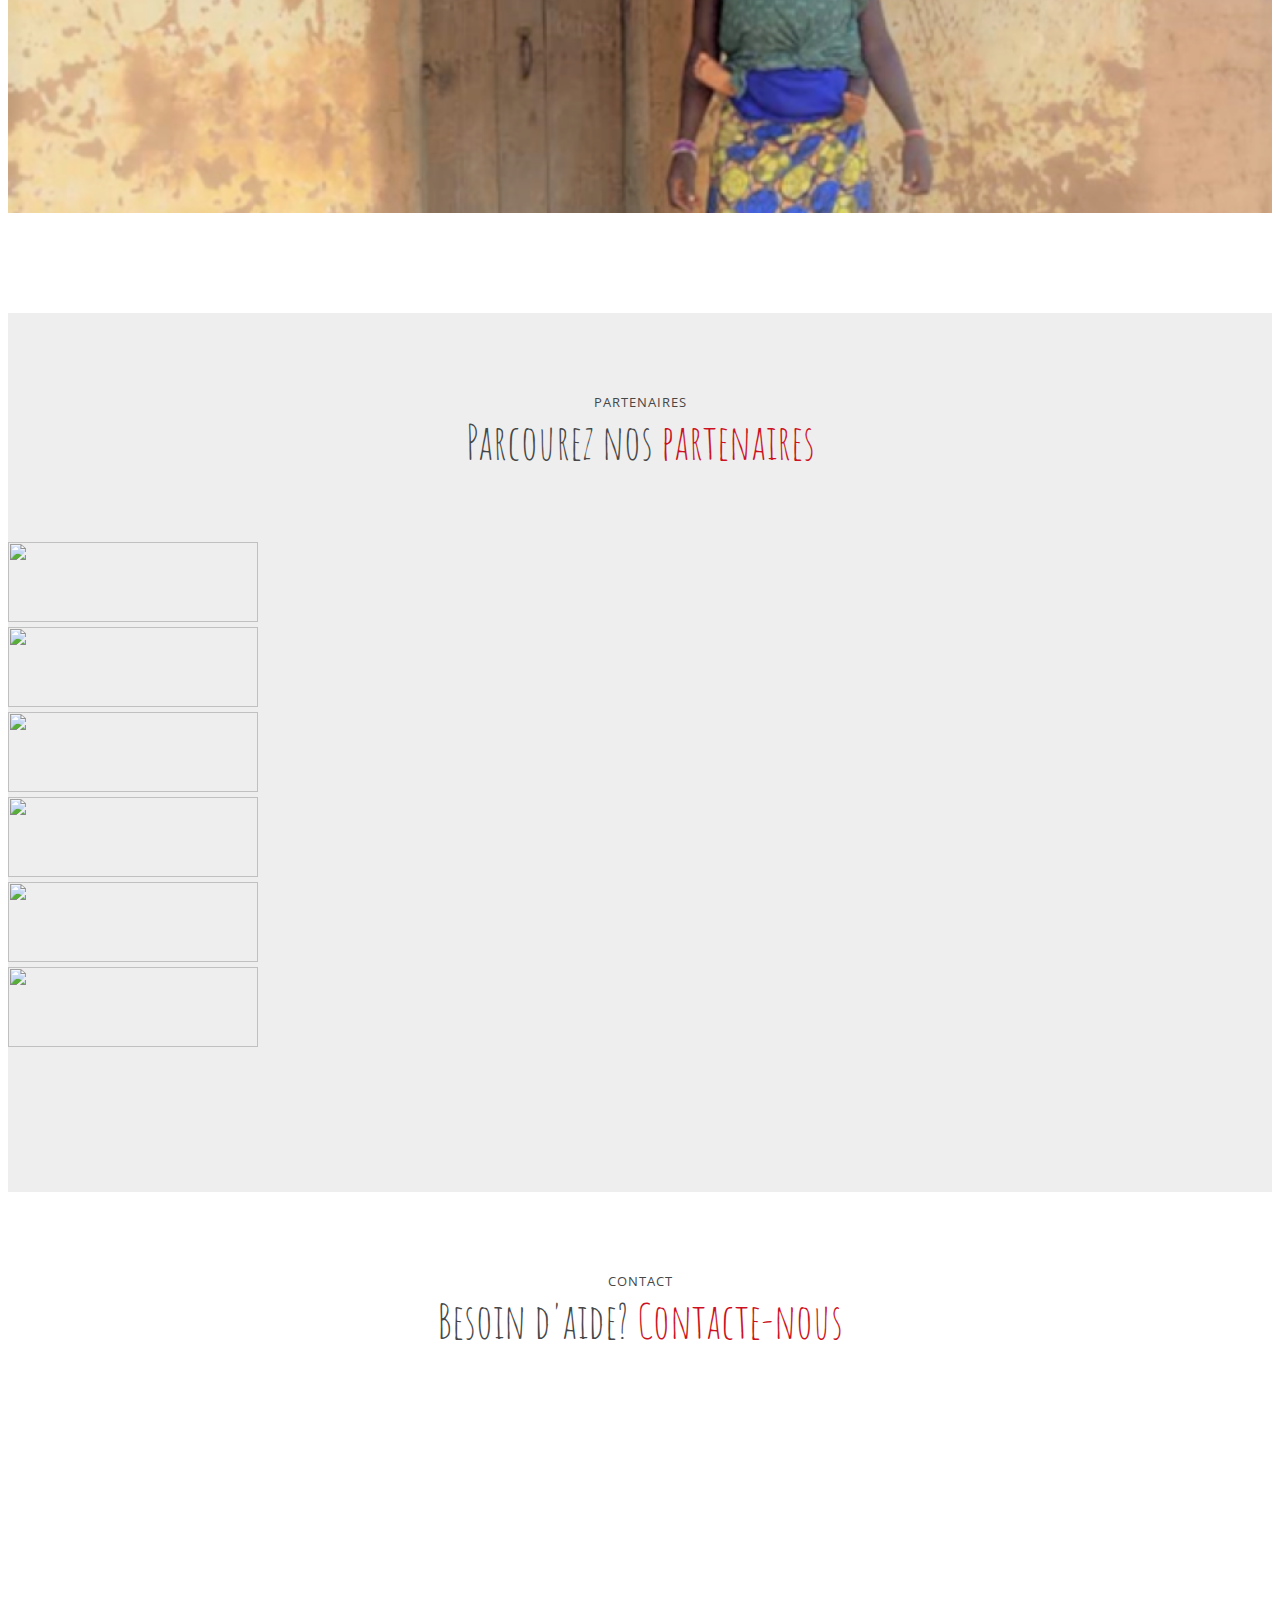
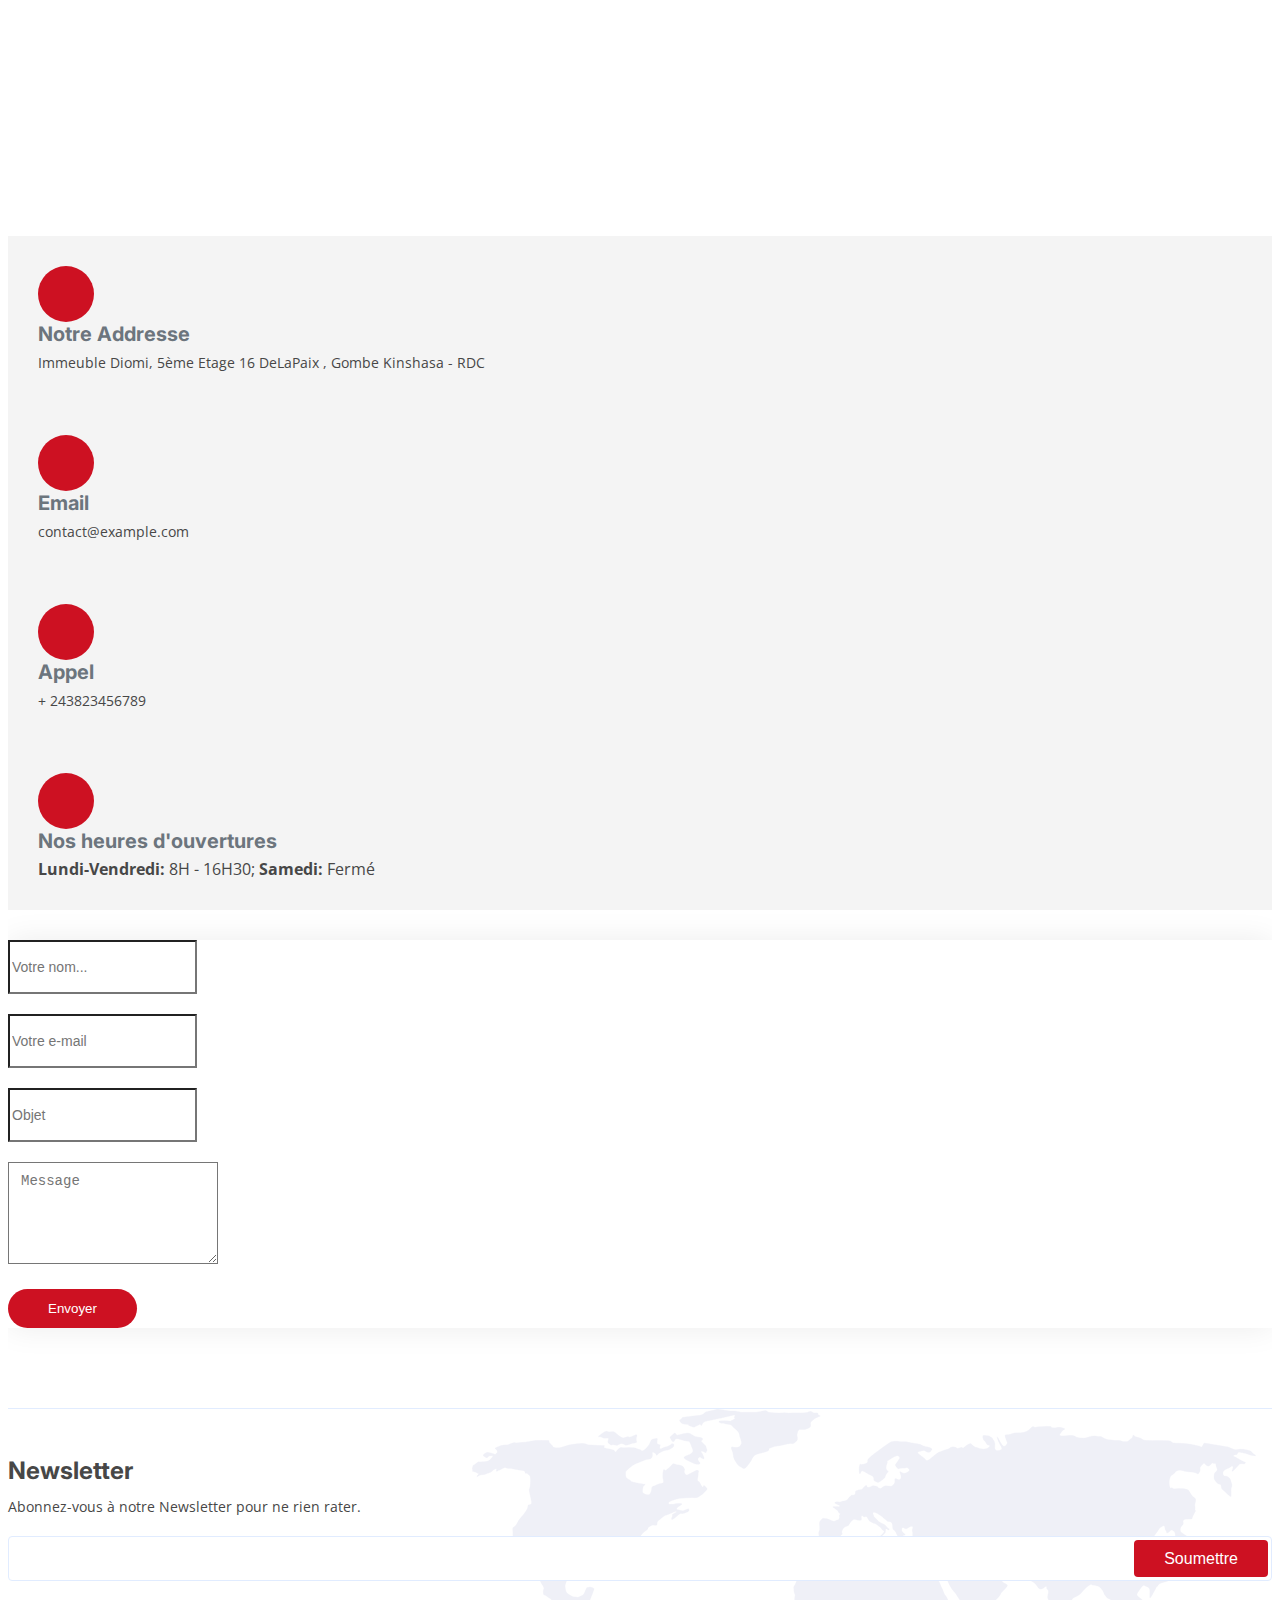
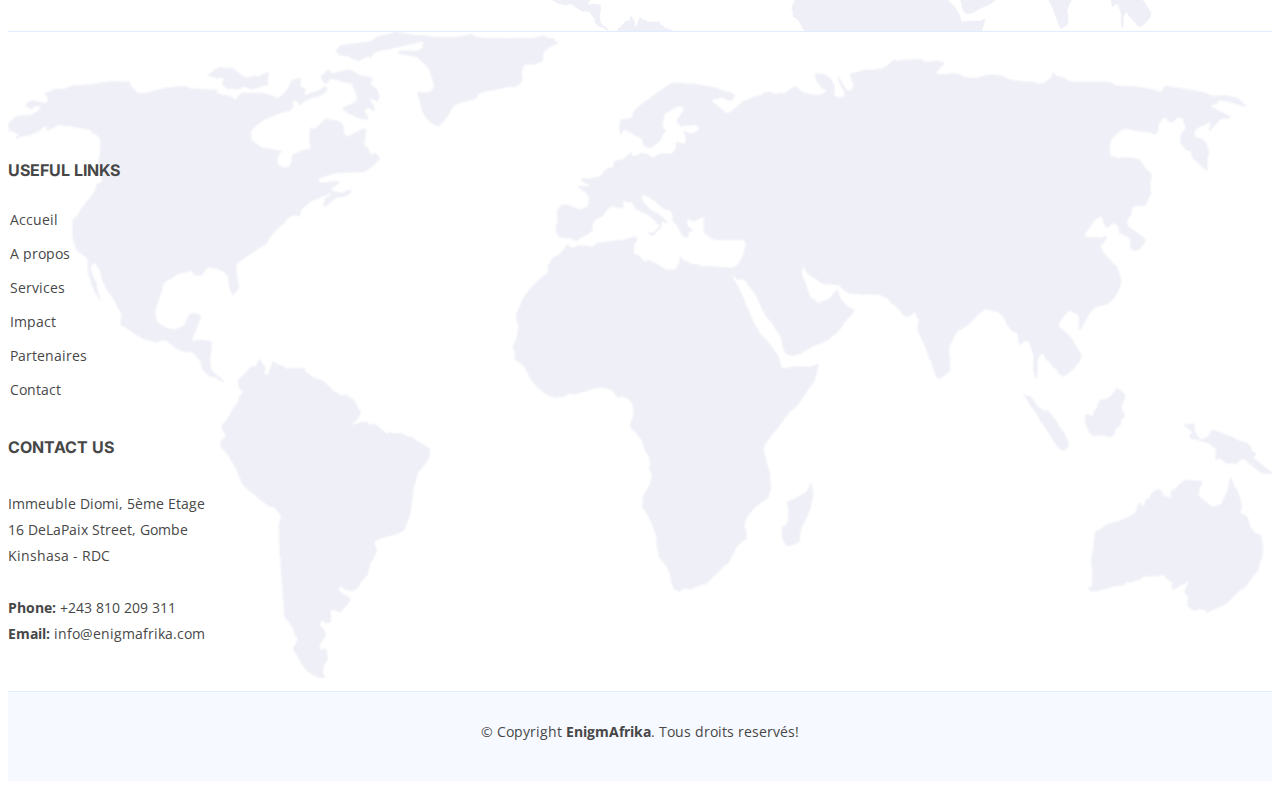
==== commit 77f67e57: "the commit:add the section newsletter" ====
--- a/index.html
+++ b/index.html
@@ -14,7 +14,6 @@
     <!-- Favicons -->
     <link href="assets/img/ENIGME_LOGO.png" rel="icon">
     <link href="assets/img/ENIGME_LOGO.png" rel="apple-touch-icon">
-
     <!-- Google Fonts -->
     <link rel="preconnect" href="https://fonts.googleapis.com">
     <link rel="preconnect" href="https://fonts.gstatic.com" crossorigin>
@@ -42,11 +41,9 @@
   </head>
 
   <body>
-
     <!-- ======= Header ======= -->
     <header id="header" class="header fixed-top d-flex align-items-center">
       <div class="container d-flex align-items-center justify-content-between">
-
         <a href="index.html" class="logo d-flex align-items-center me-auto me-lg-0">
           <!-- Uncomment the line below if you also wish to use an image logo -->
           <!-- <img src="assets/img/logo.png" alt=""> -->
@@ -93,8 +90,8 @@
       <div class="container">
         <div class="row justify-content-between gy-5">
           <div
-            class="col-lg-5 order-2 order-lg-1 d-flex flex-column justify-content-center align-items-center align-items-lg-start text-center text-lg-start">
-            <h2 data-aos="fade-up">ENIGMAFRIKA</h2>
+            class="col-lg-6 order-2 order-lg-1 d-flex flex-column justify-content-center align-items-center align-items-lg-start text-center text-lg-start">
+            <h2 data-aos="fade-up">Bienvenu chez <span>ENIGMAFRIKA</span></h2>
             <p data-aos="fade-up" data-aos-delay="100">Un groupement d'intérêt économique (GIE) dans le but de
               promouvoir l'intégration
               régionale, l'inclusion financière, la croissance durable et la prospérité en Afrique par le biais de la
@@ -108,7 +105,7 @@
                   Vidéo</span></a>
             </div>
           </div>
-          <div class="col-lg-7 order-2 order-lg-2 text-center text-lg-start">
+          <div class="col-lg-6 order-2 order-lg-2 text-center text-lg-start">
             <img src="assets/img/afrique-removebg-preview.png" class="img-fluid" alt="" data-aos="zoom-out"
               data-aos-delay="300">
           </div>
@@ -1492,21 +1489,21 @@
     <!-- ======= Footer ======= -->
     <footer id="footer" class="footer">
 
-      <!-- <div class="footer-newsletter">
-          <div class="container">
-            <div class="row justify-content-center">
-              <div class="col-lg-12 text-center">
-                <h4>Our Newsletter</h4>
-                <p>Tamen quem nulla quae legam multos aute sint culpa legam noster magna</p>
-              </div>
-              <div class="col-lg-6">
-                <form action="" method="post">
-                  <input type="email" name="email"><input type="submit" value="Subscribe">
-                </form>
-              </div>
-            </div>
-          </div>
-        </div> -->
+      <div class="footer-newsletter">
+        <div class="container">
+          <div class="row justify-content-center">
+            <div class="col-lg-12 text-center">
+              <h4> Newsletter</h4>
+              <p>Abonnez-vous à notre Newsletter pour ne rien rater.</p>
+            </div>
+            <div class="col-lg-6">
+              <form action="" method="post">
+                <input type="email" name="email"><input type="submit" value="Soumettre">
+              </form>
+            </div>
+          </div>
+        </div>
+      </div>
 
       <div class="footer-top">
         <div class="container">
--- a/assets/css/main.css
+++ b/assets/css/main.css
@@ -19,7 +19,7 @@
 
 /* Colors */
 :root {
-  --color-default: #212529;
+  --color-default: #474747;
   --color-primary: #cd1122;
   --color-secondary: #37373f;
 
@@ -580,6 +580,18 @@
   margin-bottom: 30px;
   font-family: var(--font-secondary);
 }
+
+.about .section-header p {
+  margin: 0;
+  font-size: 48px;
+  font-weight: 400;
+  font-family: var(--font-primary);
+  text-align: center;
+  padding-bottom: 30px;
+
+}
+
+
 
 .about .call-us {
   left: 10%;
@@ -1820,15 +1832,20 @@
 }
 
 .hero h2 {
-  font-size: 64px;
+  font-size: 40px;
   font-weight: 700;
   margin-bottom: 20px;
   color: #474747;
   font-family: source sans pro;
+  text-align: justify;
 }
 
 .hero h2 span {
   color: var(--color-primary);
+  font-size: 51px;
+  font-family: source sans pro;
+  font-weight: 700;
+  text-align: justify;
 }
 
 .hero p {
@@ -1843,7 +1860,7 @@
 
 .hero img {
   float: right;
-  width: 650px;
+  width: 620px;
 }
 
 .hero .btn-book-a-table {
@@ -1949,14 +1966,14 @@
   font-size: 16px;
   padding: 0 30px;
   margin: 3px;
-  background: #4154f1;
+  background: #cd1122;
   color: #fff;
   transition: 0.3s;
   border-radius: 4px;
 }
 
 .footer .footer-newsletter form input[type=submit]:hover {
-  background: #5969f3;
+  background: #f2838c;
 }
 
 .footer .footer-top {
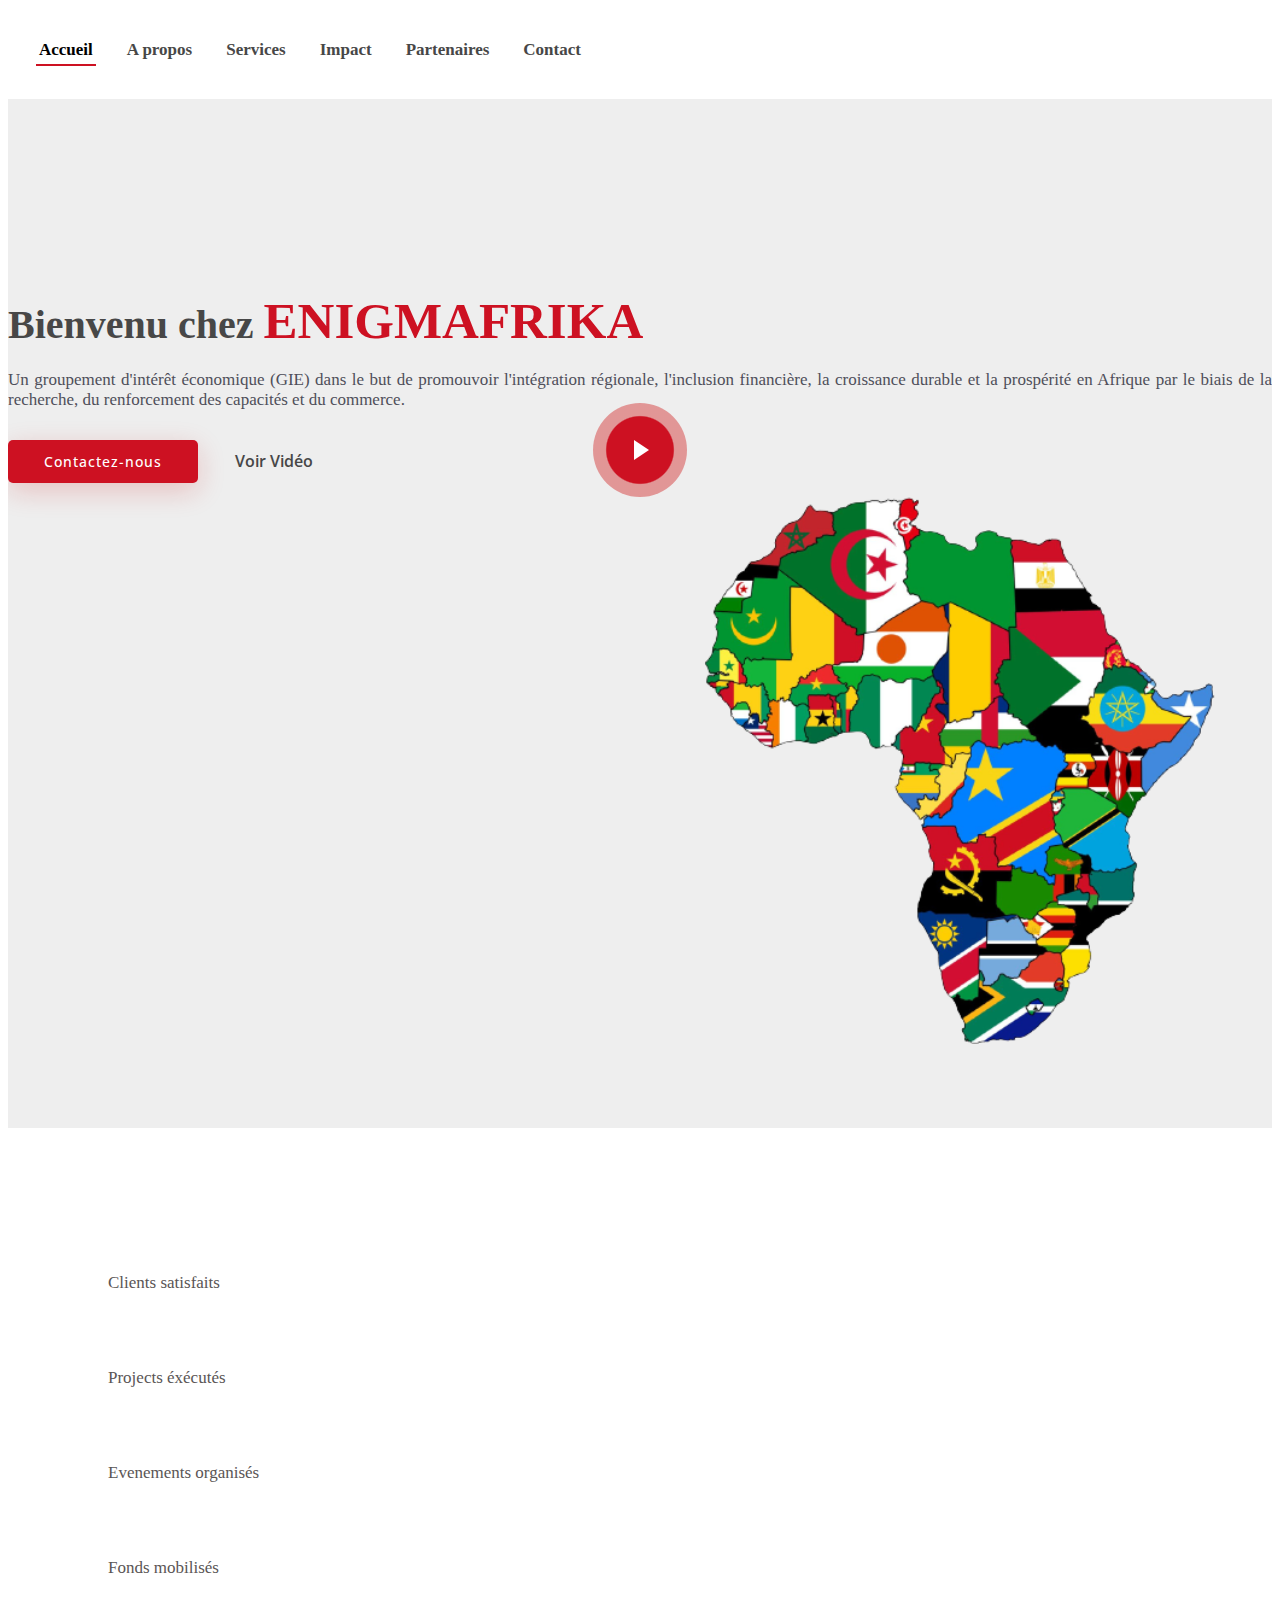
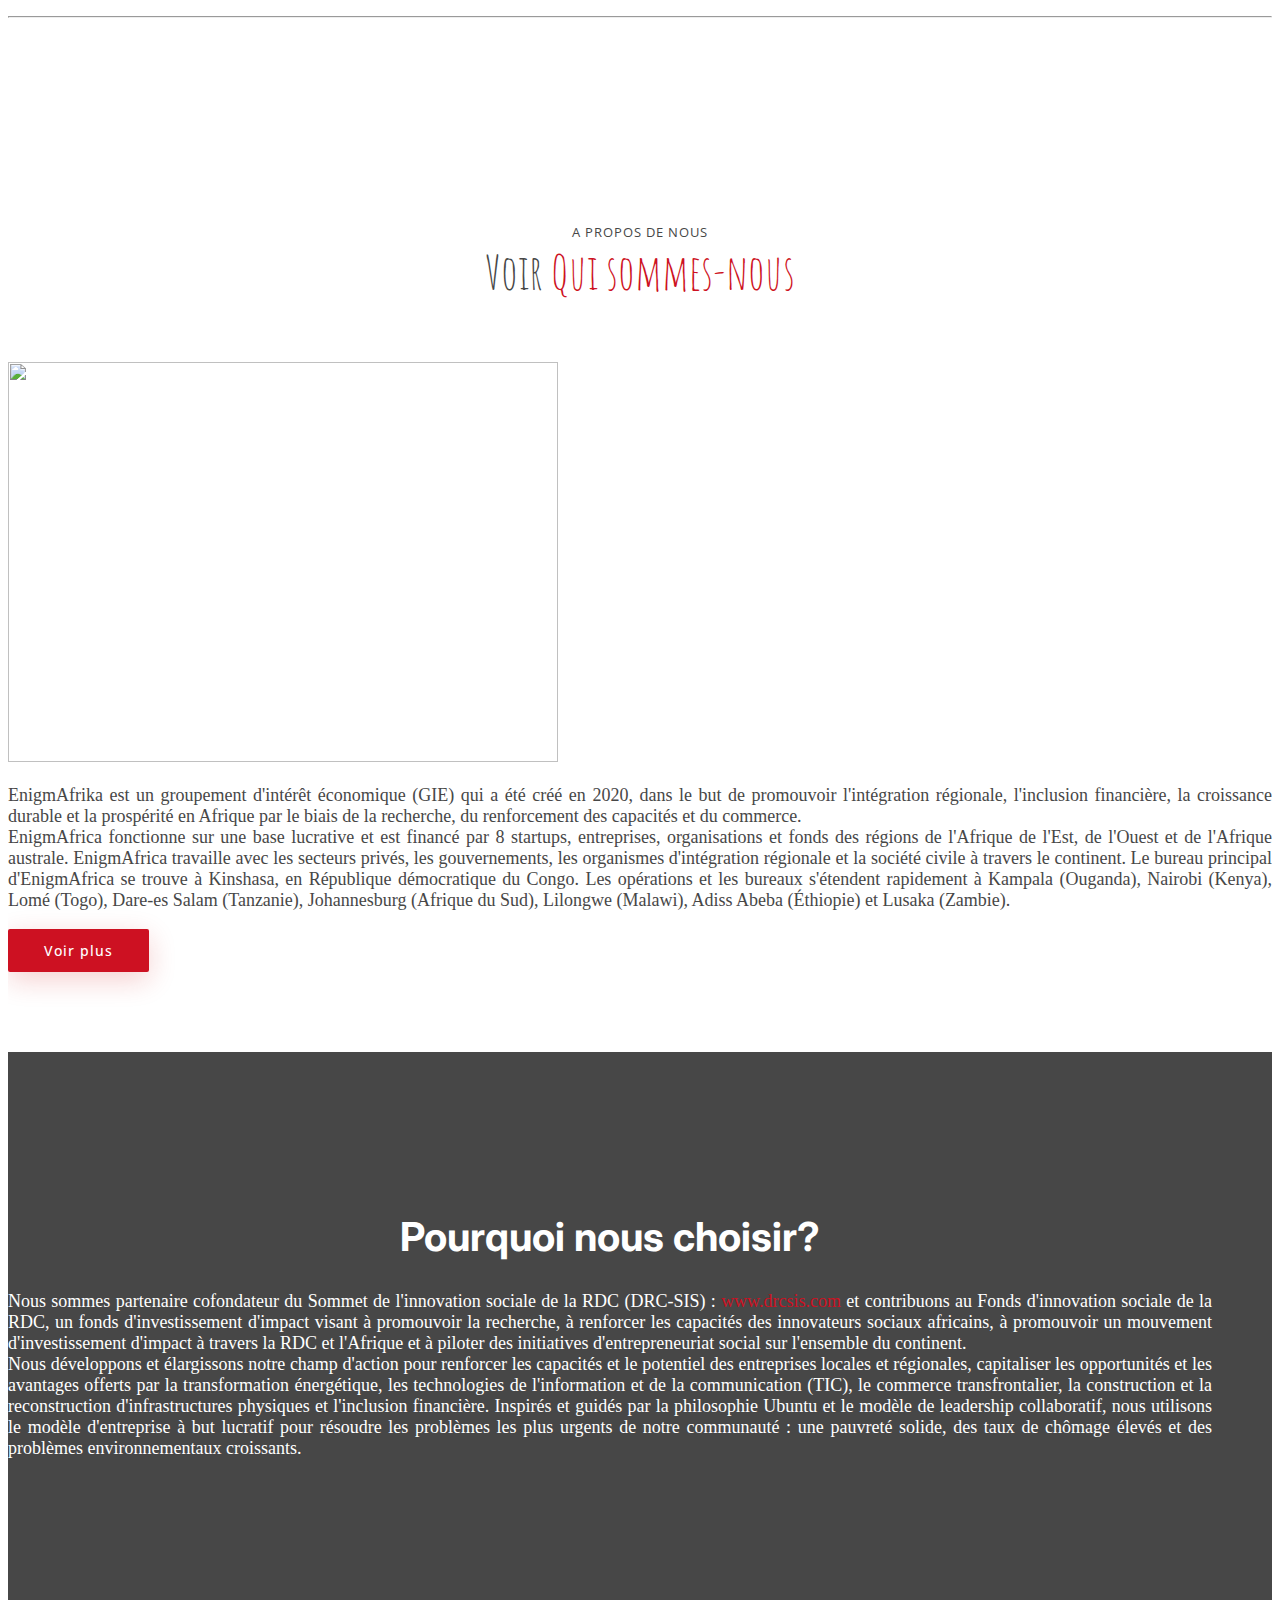
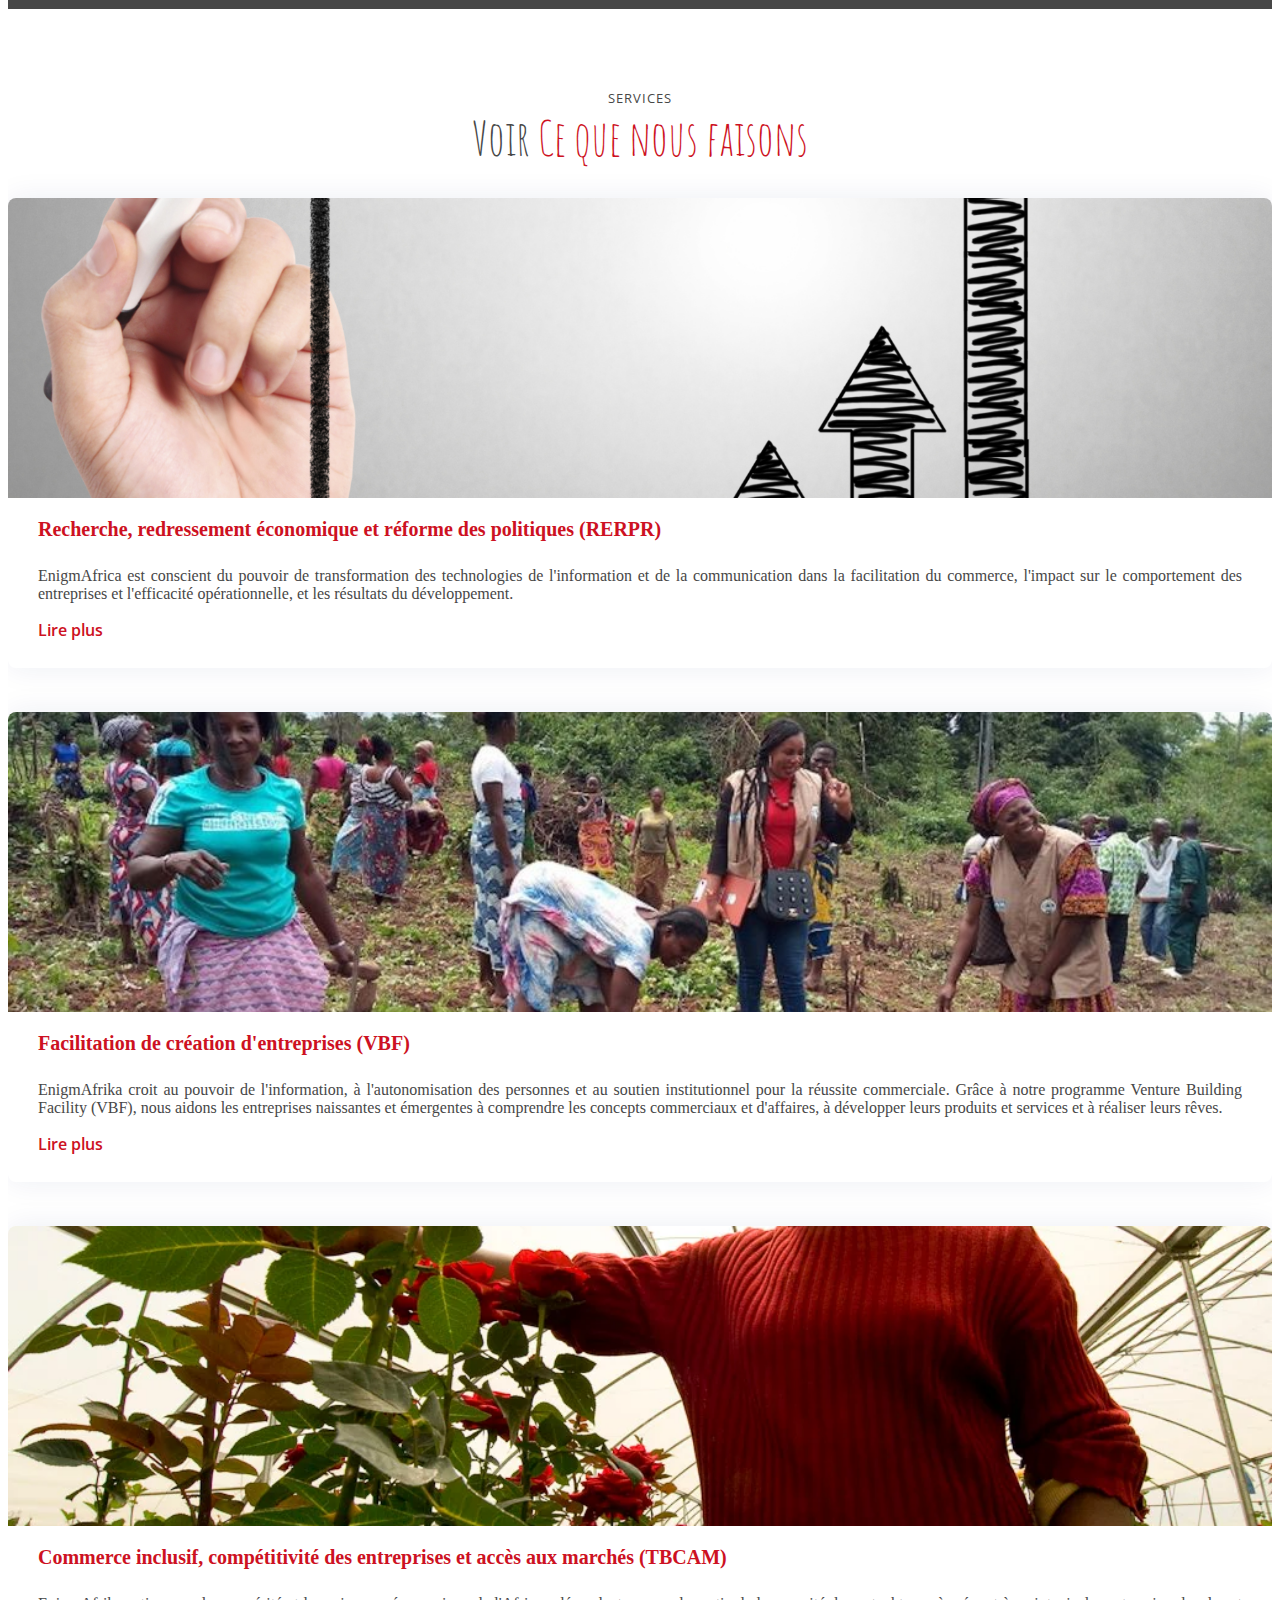
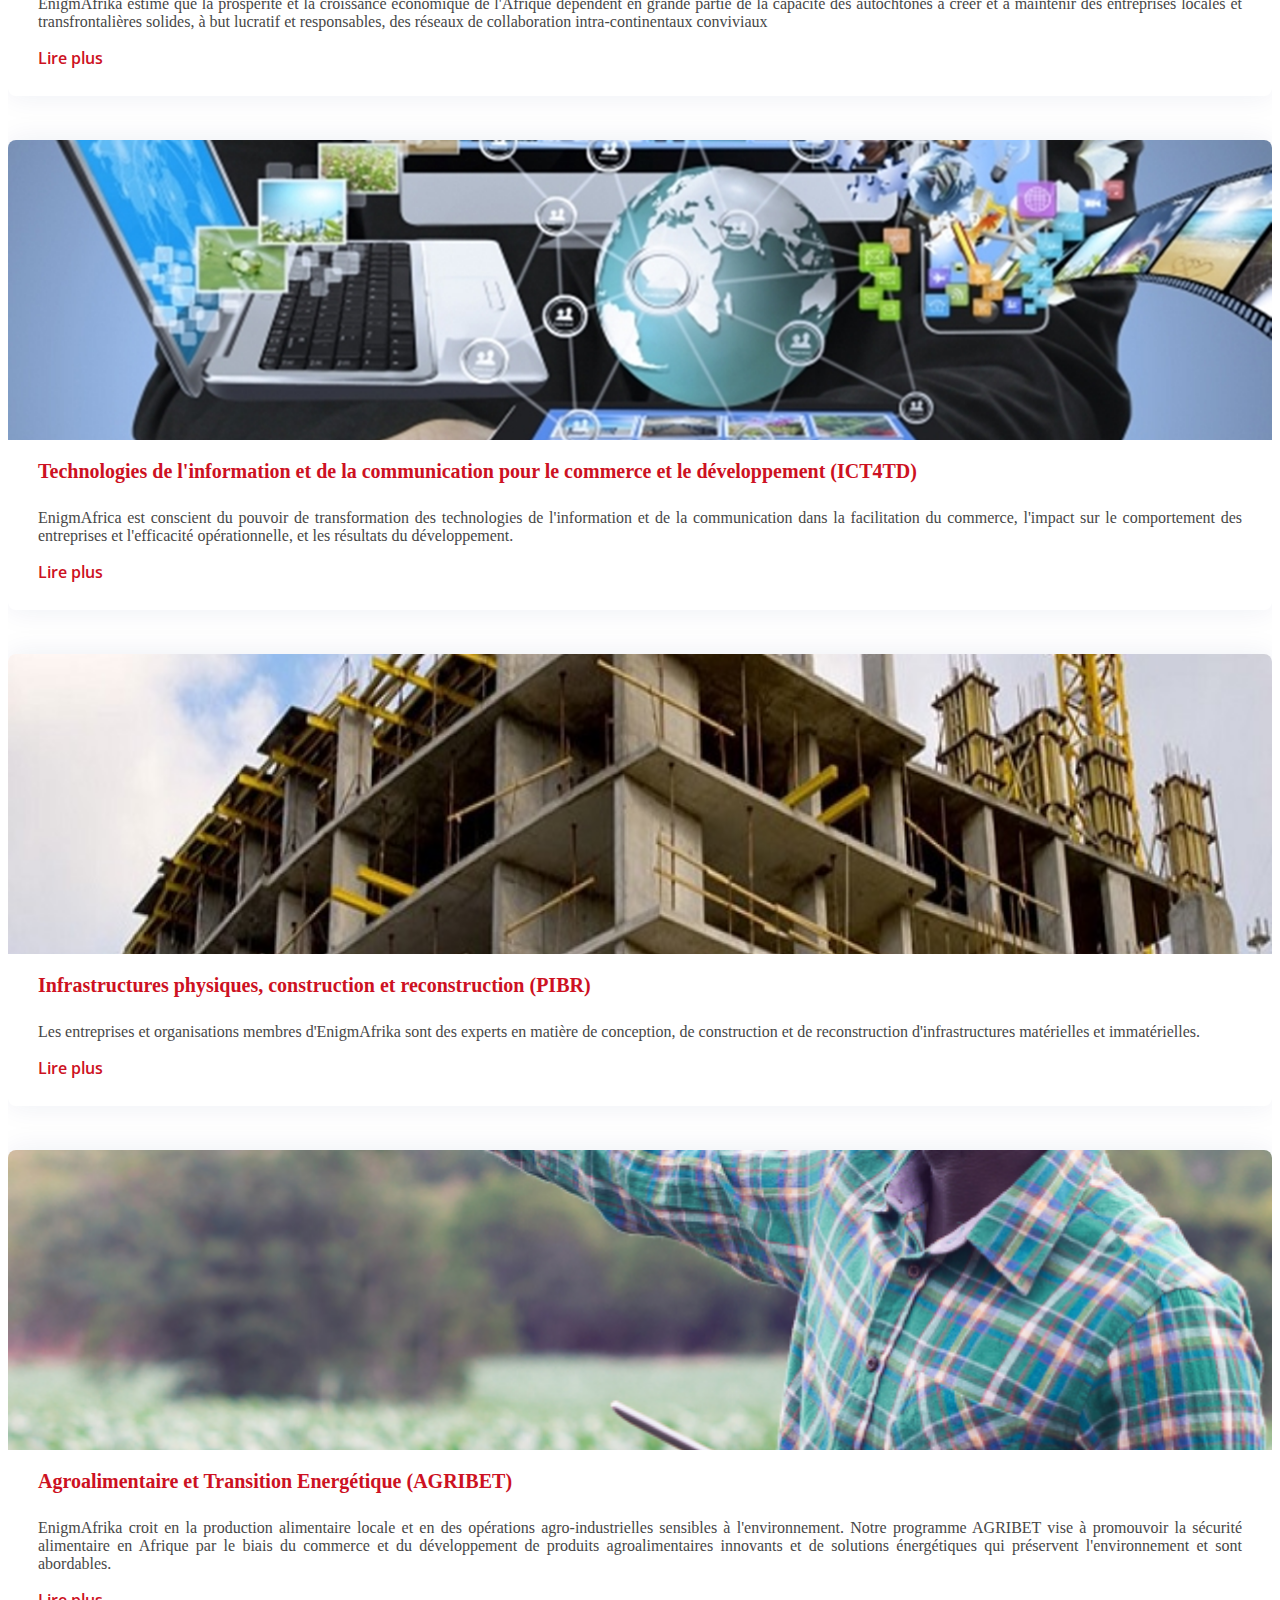
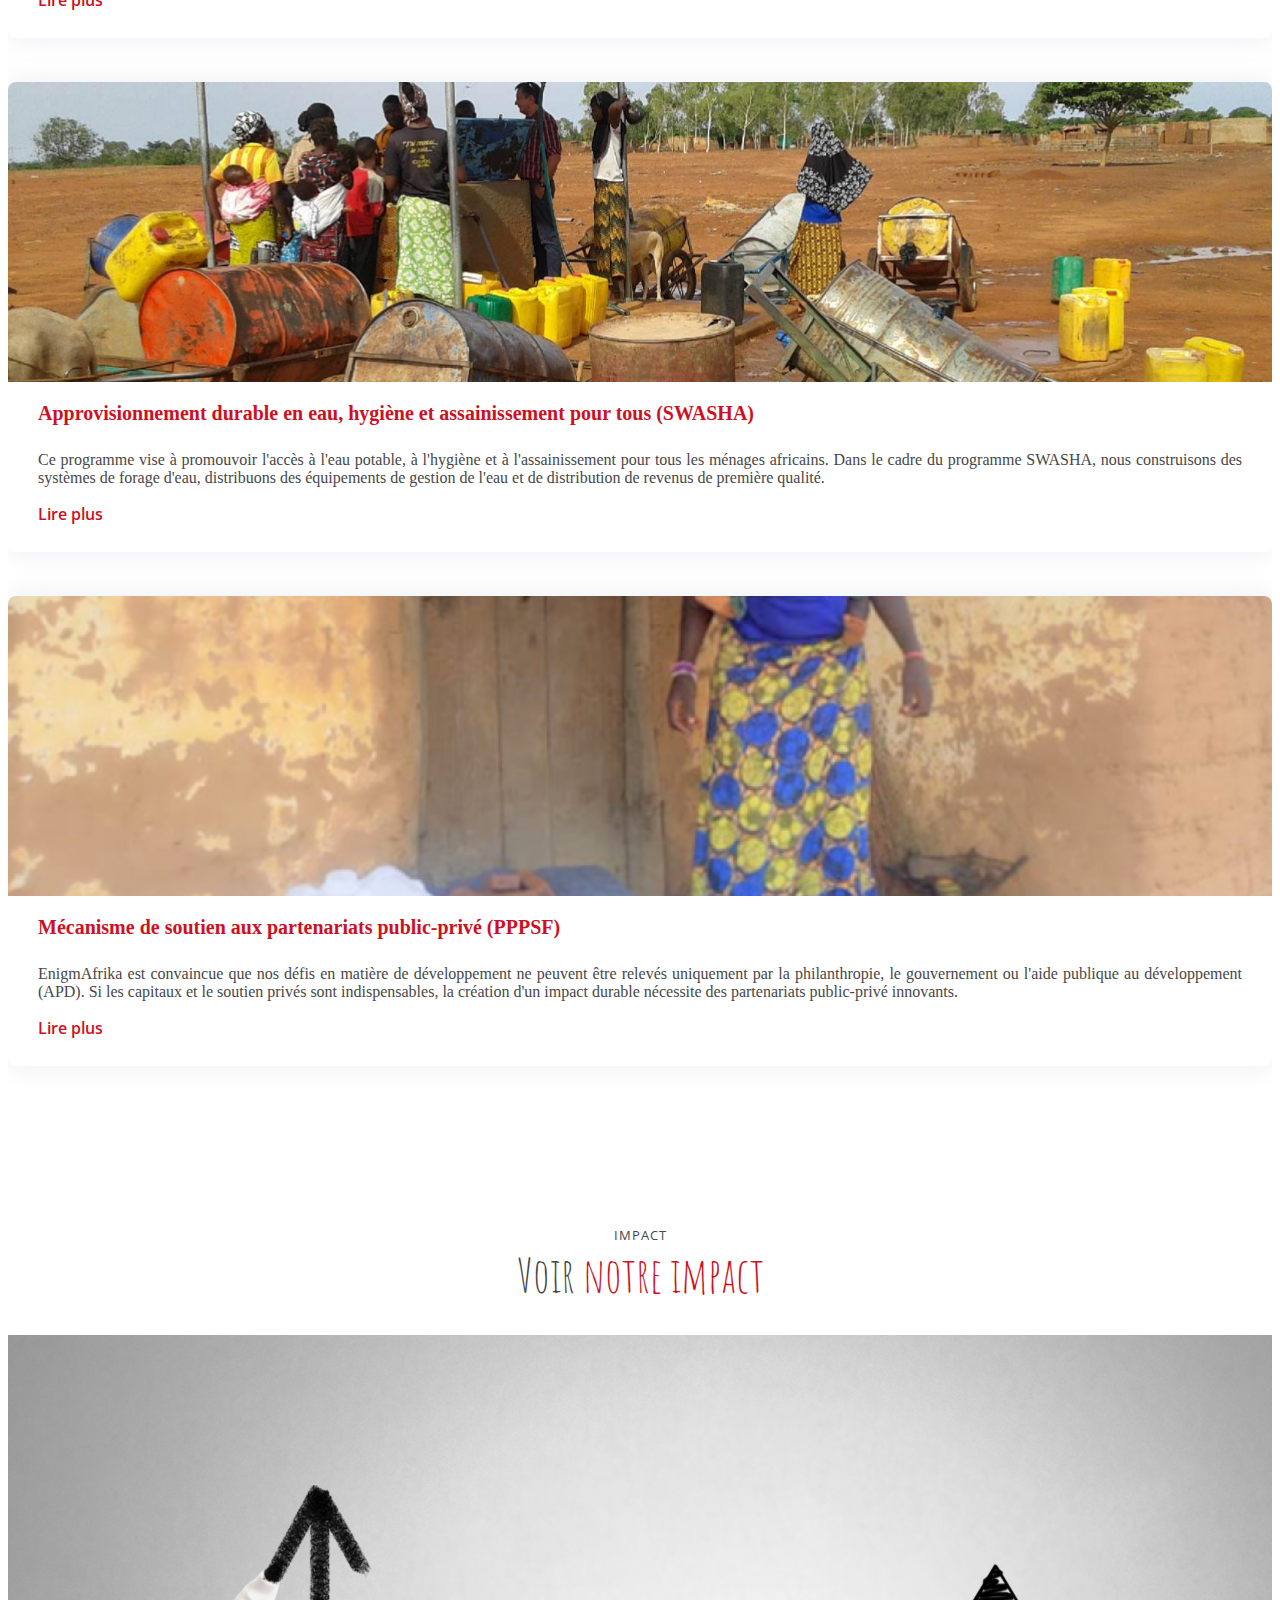
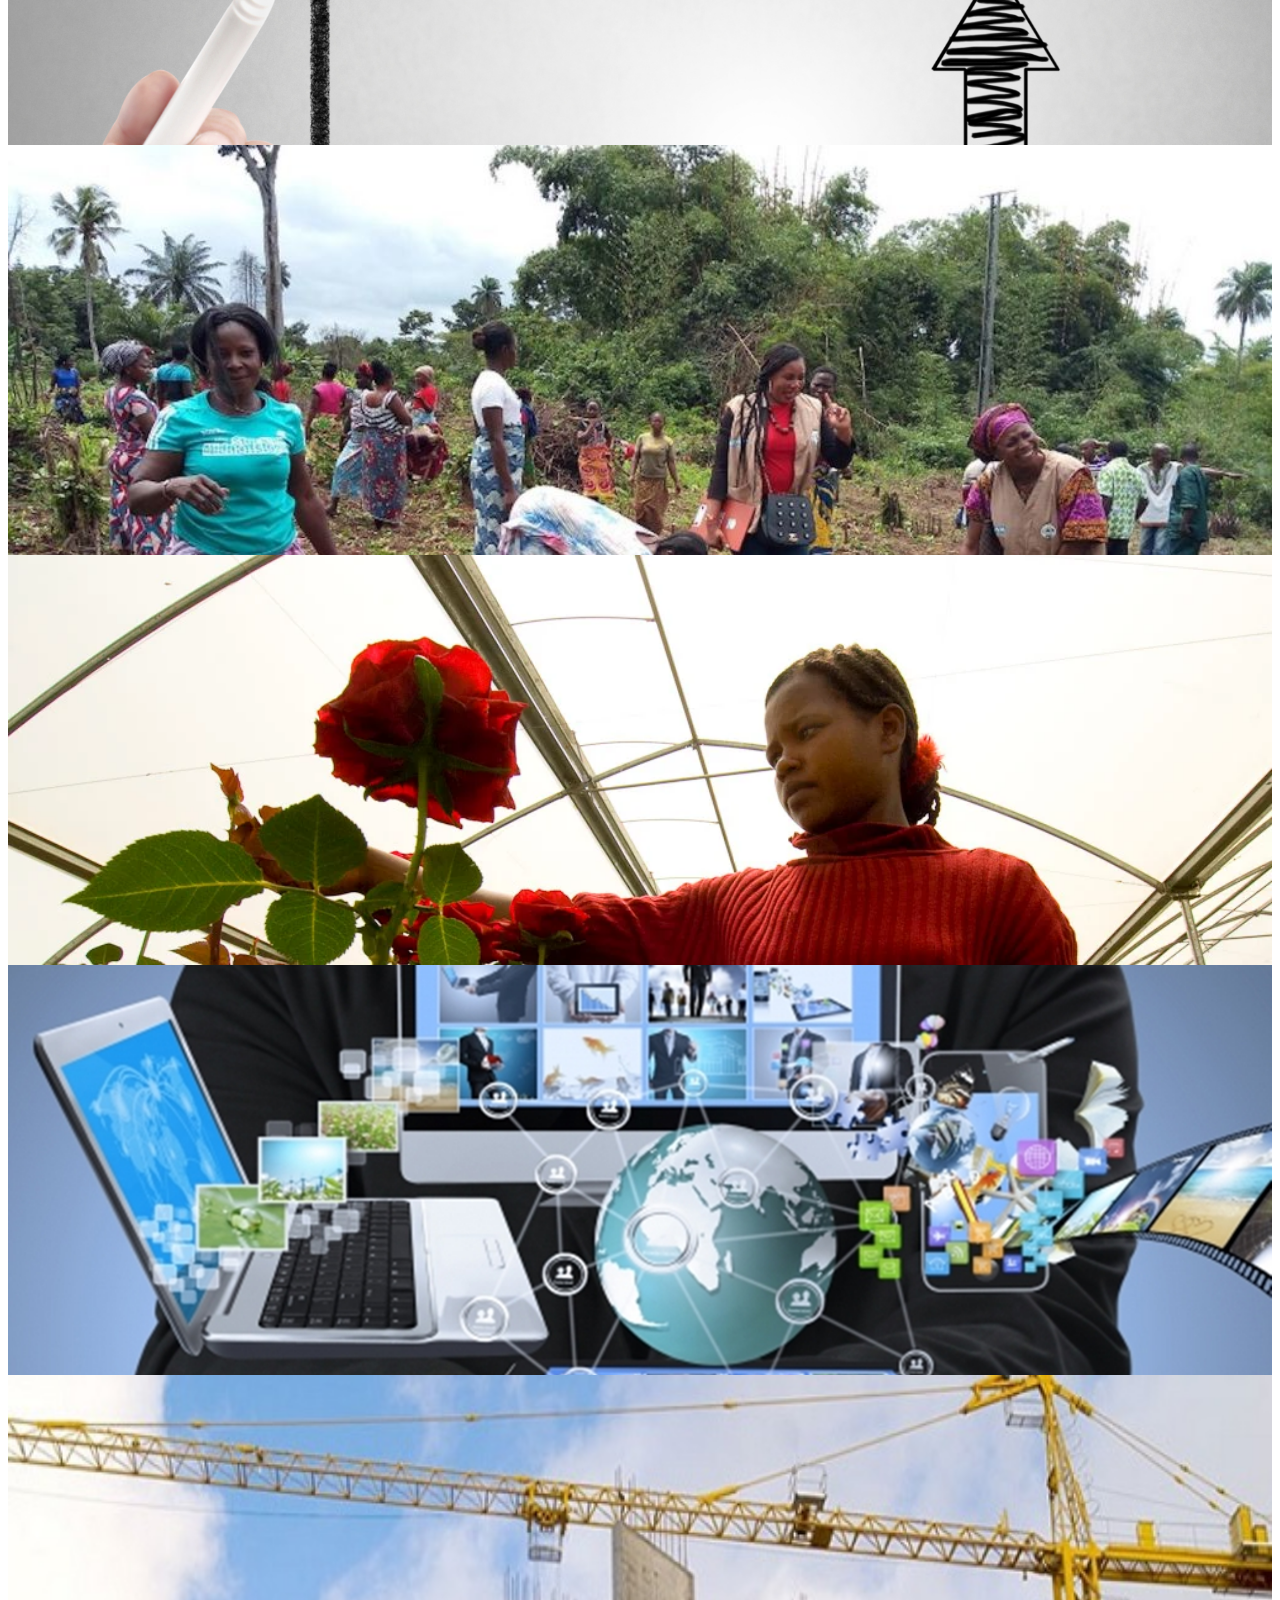
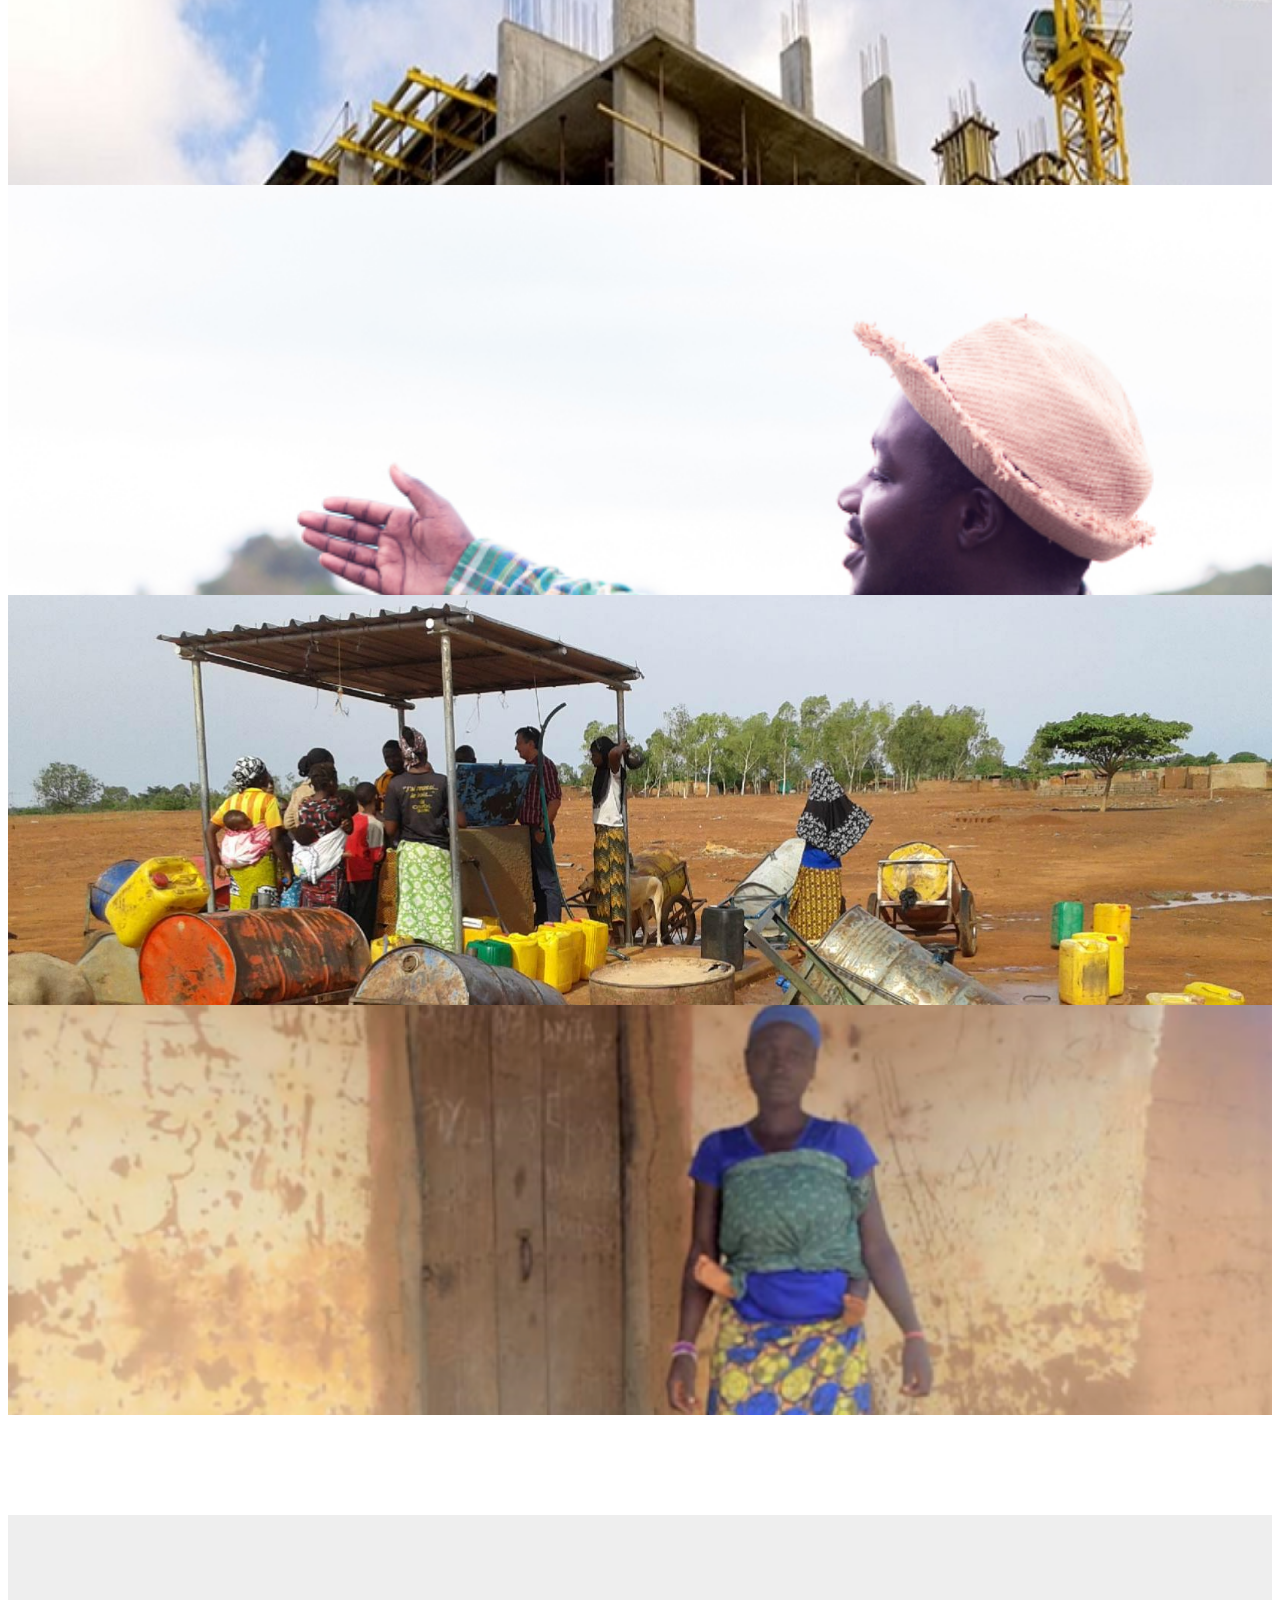
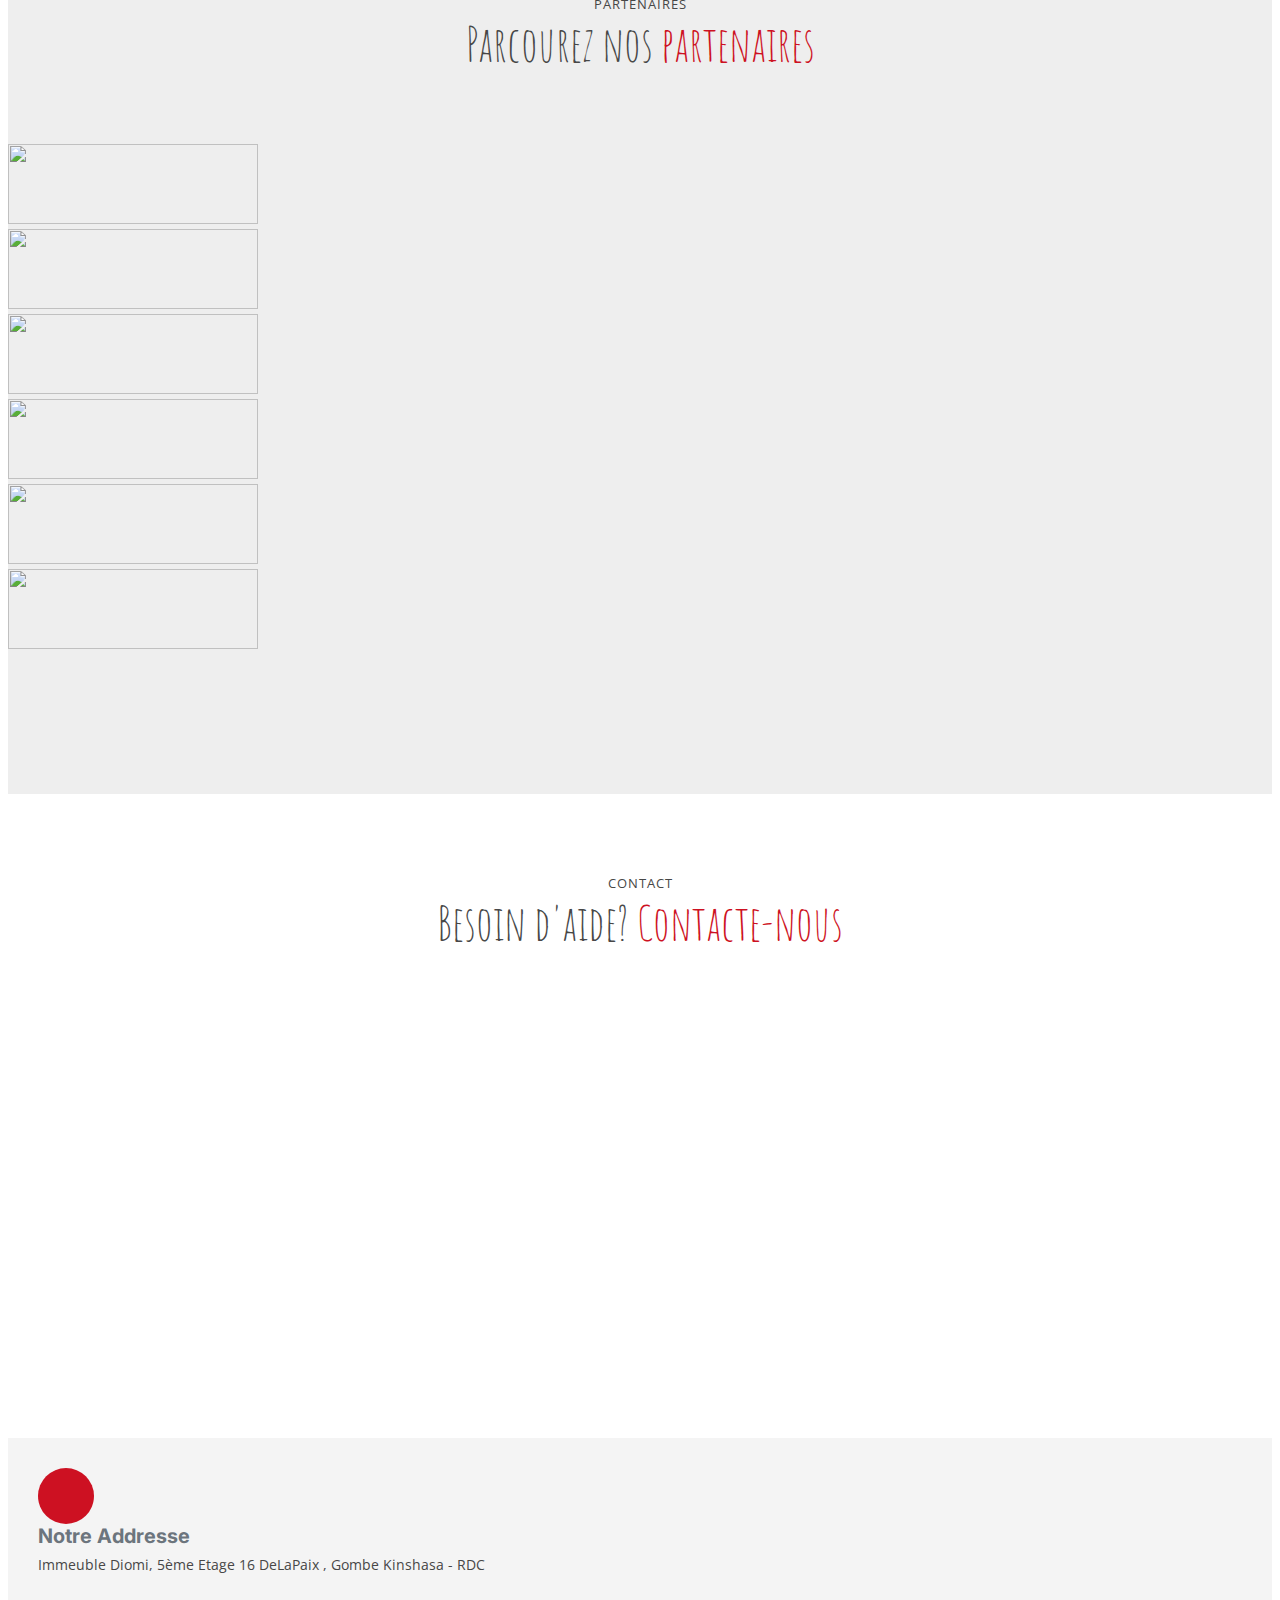
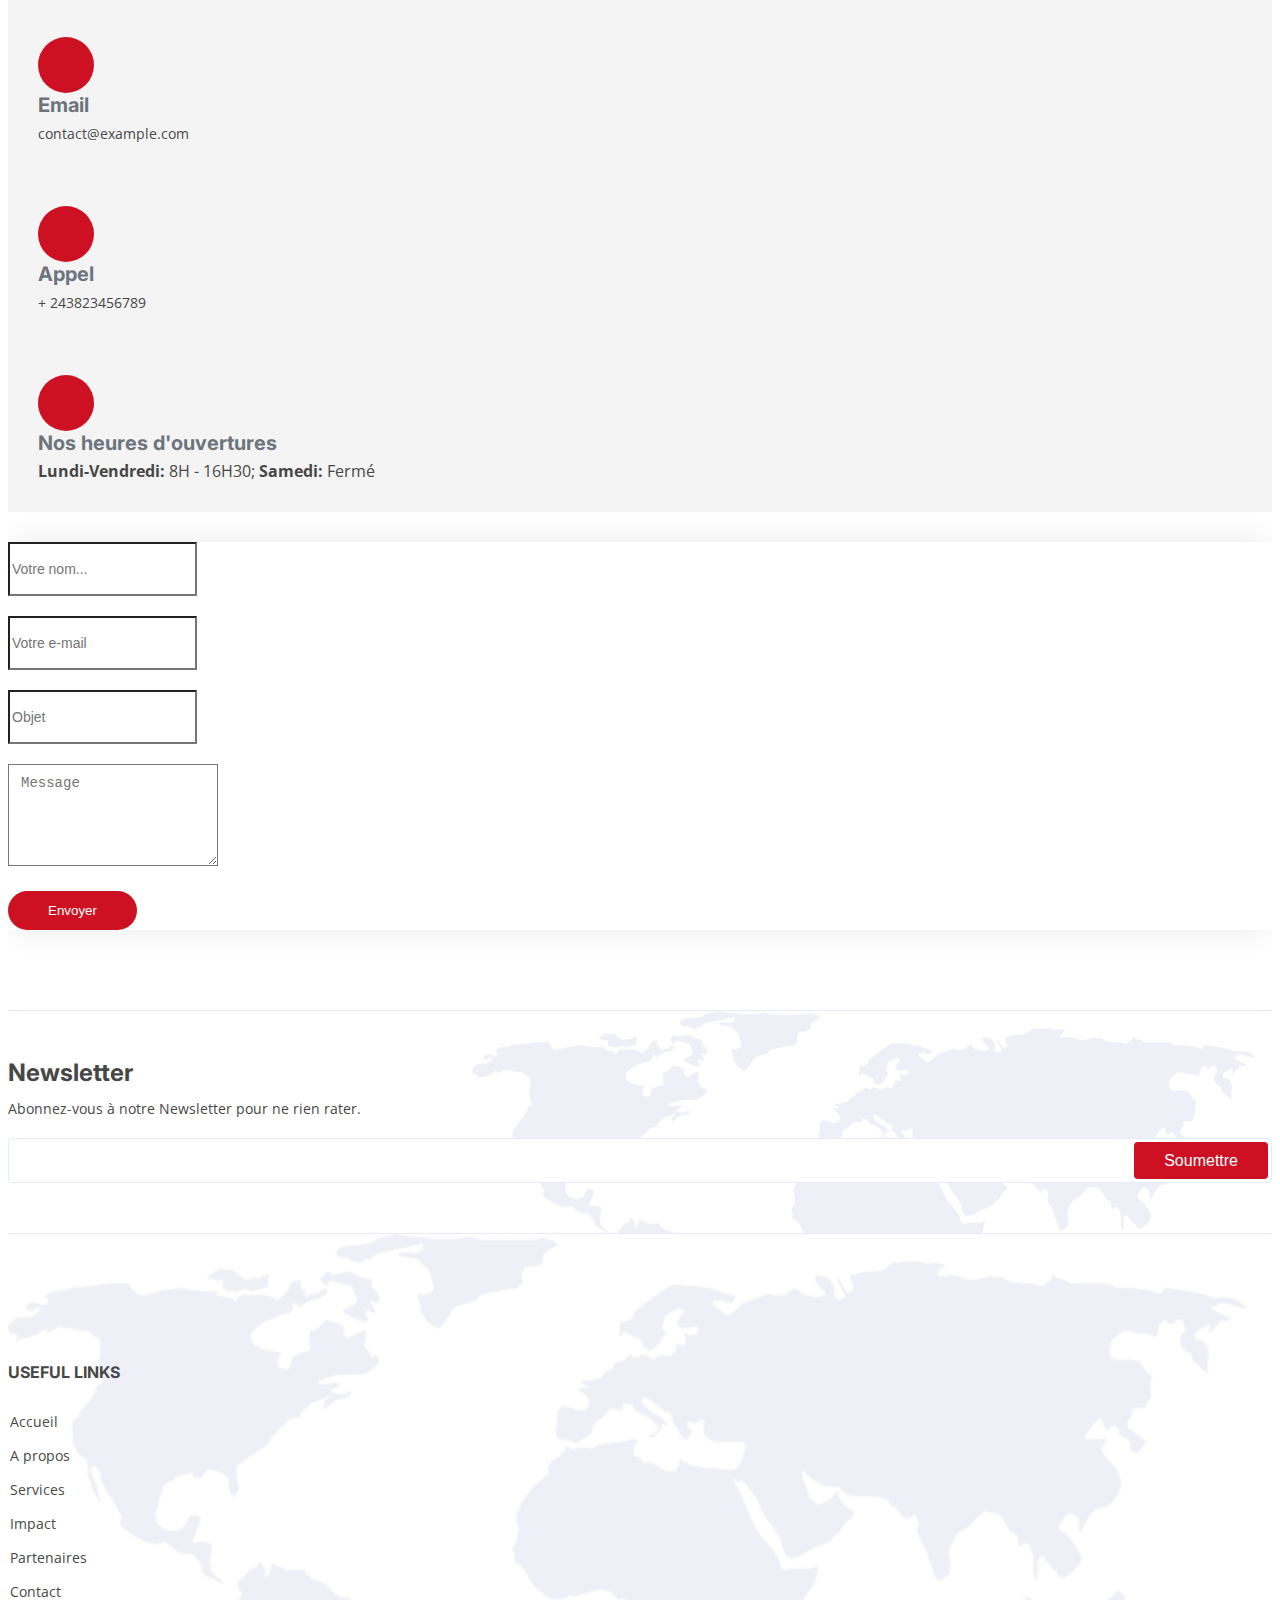
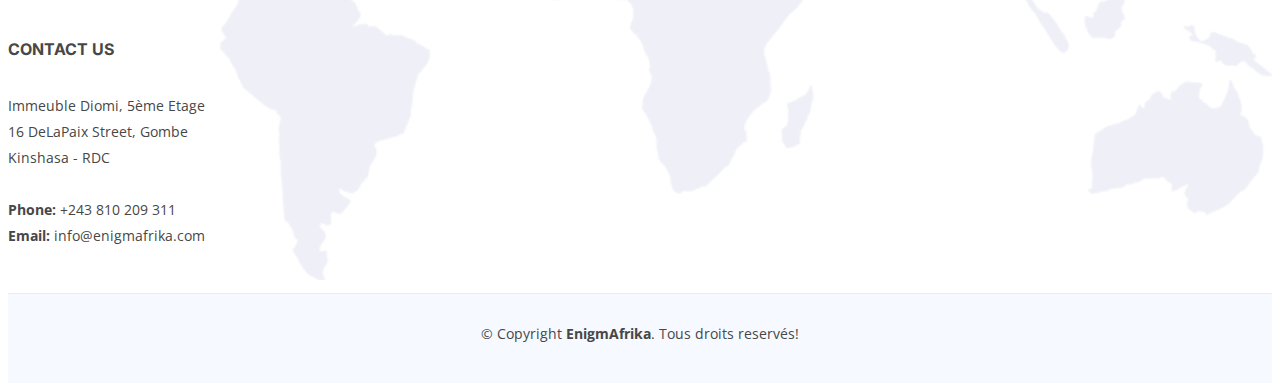
==== commit d08f68d6: "the commit:updated the section counters" ====
--- a/index.html
+++ b/index.html
@@ -130,7 +130,7 @@
 
             <div class="col-lg-3 col-md-6">
               <div class="stats-item ">
-                <i class="bi bi-window-stack"></i>
+                <i class="bi bi-kanban"></i>
                 <span data-purecounter-start="0" data-purecounter-end="521" data-purecounter-duration="1"
                   class="purecounter"></span>
                 <p>Projects éxécutés</p>
@@ -139,54 +139,54 @@
 
             <div class="col-lg-3 col-md-6">
               <div class="stats-item">
-                <i class="bi bi-journal-richtext"></i>
-                <span data-purecounter-start="0" data-purecounter-end="1453" data-purecounter-duration="1"
+                <i class="bi bi-window-stack"></i>
+                <span data-purecounter-start="0" data-purecounter-end="63" data-purecounter-duration="1"
                   class="purecounter"></span>
-                <p>Hours Of Support</p>
+                <p>Evenements organisés</p>
               </div>
             </div><!-- End Stats Item -->
 
             <div class="col-lg-3 col-md-6">
               <div class="stats-item">
-                <i class="bi bi-pc-display"></i>
+                <i class="bi bi-wallet-fill"></i>
                 <span data-purecounter-start="0" data-purecounter-end="32" data-purecounter-duration="1"
                   class="purecounter"></span>
-                <p>Workers</p>
+                <p>Fonds mobilisés</p>
               </div>
             </div><!-- End Stats Item -->
             <hr>
-            <div class="col-lg-3 col-md-6">
+            <!--<div class="col-lg-3 col-md-6">
               <div class="stats-item">
                 <i class="bi bi-journal-richtext"></i>
                 <span data-purecounter-start="0" data-purecounter-end="353" data-purecounter-duration="1"
                   class="purecounter"></span>
                 <p>Hours Of Support</p>
               </div>
-            </div>
-            <div class="col-lg-3 col-md-6">
+            </div>-->
+            <!--<div class="col-lg-3 col-md-6">
               <div class="stats-item">
                 <i class="bi bi-pc-display"></i>
                 <span data-purecounter-start="0" data-purecounter-end="132" data-purecounter-duration="1"
                   class="purecounter"></span>
                 <p>Workers</p>
               </div>
-            </div>
-            <div class="col-lg-3 col-md-6">
+            </div>-->
+            <!--<div class="col-lg-3 col-md-6">
               <div class="stats-item ">
                 <i class="bi bi-emoji-smile"></i>
                 <span data-purecounter-start="0" data-purecounter-end="32" data-purecounter-duration="1"
                   class="purecounter"></span>
                 <p>Clients satisfaits</p>
               </div>
-            </div>
-            <div class="col-lg-3 col-md-6">
+            </div>-->
+            <!--<div class="col-lg-3 col-md-6">
               <div class="stats-item ">
                 <i class="bi bi-window-stack"></i>
                 <span data-purecounter-start="0" data-purecounter-end="11" data-purecounter-duration="1"
                   class="purecounter"></span>
                 <p>Projects éxécutés</p>
               </div>
-            </div>
+            </div>-->
 
 
           </div>
@@ -212,13 +212,16 @@
             </div>
             <div class="col-lg-6  wow fadeInUp" data-wow-delay="0.3s">
 
-              <p class="mb-5">EnigmAfrika est un groupement d'intérêt économique (GIE) qui a été créé en 2020, dans le
+              <p class="mb-5">EnigmAfrika est un groupement d'intérêt économique (GIE) qui a été créé en 2020,
+                dans le
                 but de promouvoir l'intégration
-                régionale, l'inclusion financière, la croissance durable et la prospérité en Afrique par le biais de la
+                régionale, l'inclusion financière, la croissance durable et la prospérité en Afrique par le biais
+                de la
                 recherche, du
                 renforcement des capacités et du commerce.
                 <br>
-                EnigmAfrica fonctionne sur une base lucrative et est financé par 8 startups, entreprises, organisations
+                EnigmAfrica fonctionne sur une base lucrative et est financé par 8 startups, entreprises,
+                organisations
                 et fonds des
                 régions de l'Afrique de l'Est, de l'Ouest et de l'Afrique australe. EnigmAfrica travaille avec les
                 secteurs privés, les
@@ -251,19 +254,24 @@
                   promouvoir la recherche,
                   à renforcer les capacités des innovateurs sociaux africains, à promouvoir un mouvement
                   d'investissement d'impact à
-                  travers la RDC et l'Afrique et à piloter des initiatives d'entrepreneuriat social sur l'ensemble du
+                  travers la RDC et l'Afrique et à piloter des initiatives d'entrepreneuriat social sur l'ensemble
+                  du
                   continent.
                   <br>
-                  Nous développons et élargissons notre champ d'action pour renforcer les capacités et le potentiel des
+                  Nous développons et élargissons notre champ d'action pour renforcer les capacités et le
+                  potentiel des
                   entreprises locales et régionales, capitaliser les opportunités et les avantages offerts par la
                   transformation
                   énergétique, les technologies de l'information et de la communication (TIC), le commerce
                   transfrontalier, la
-                  construction et la reconstruction d'infrastructures physiques et l'inclusion financière. Inspirés et
+                  construction et la reconstruction d'infrastructures physiques et l'inclusion financière.
+                  Inspirés et
                   guidés par la
-                  philosophie Ubuntu et le modèle de leadership collaboratif, nous utilisons le modèle d'entreprise à
+                  philosophie Ubuntu et le modèle de leadership collaboratif, nous utilisons le modèle
+                  d'entreprise à
                   but lucratif pour
-                  résoudre les problèmes les plus urgents de notre communauté : une pauvreté solide, des taux de chômage
+                  résoudre les problèmes les plus urgents de notre communauté : une pauvreté solide, des taux de
+                  chômage
                   élevés et des
                   problèmes environnementaux croissants.
                 </p>
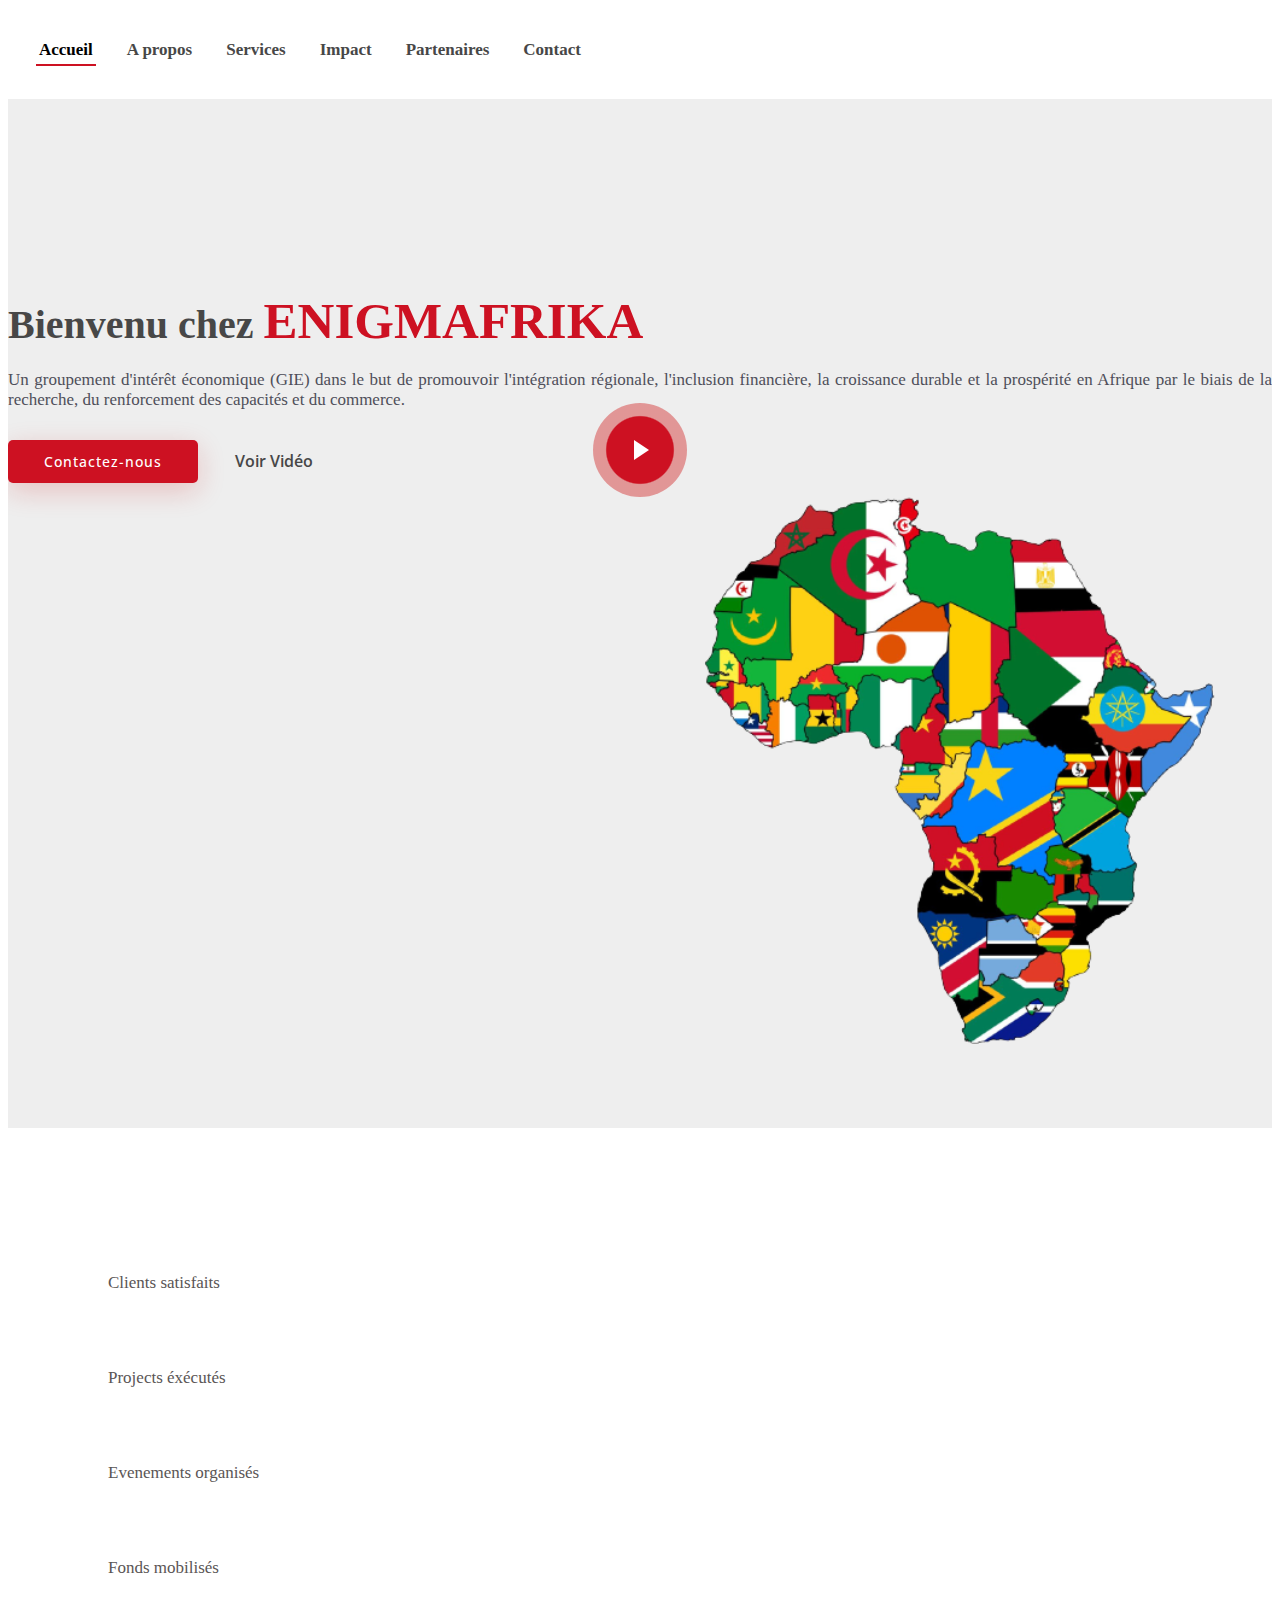
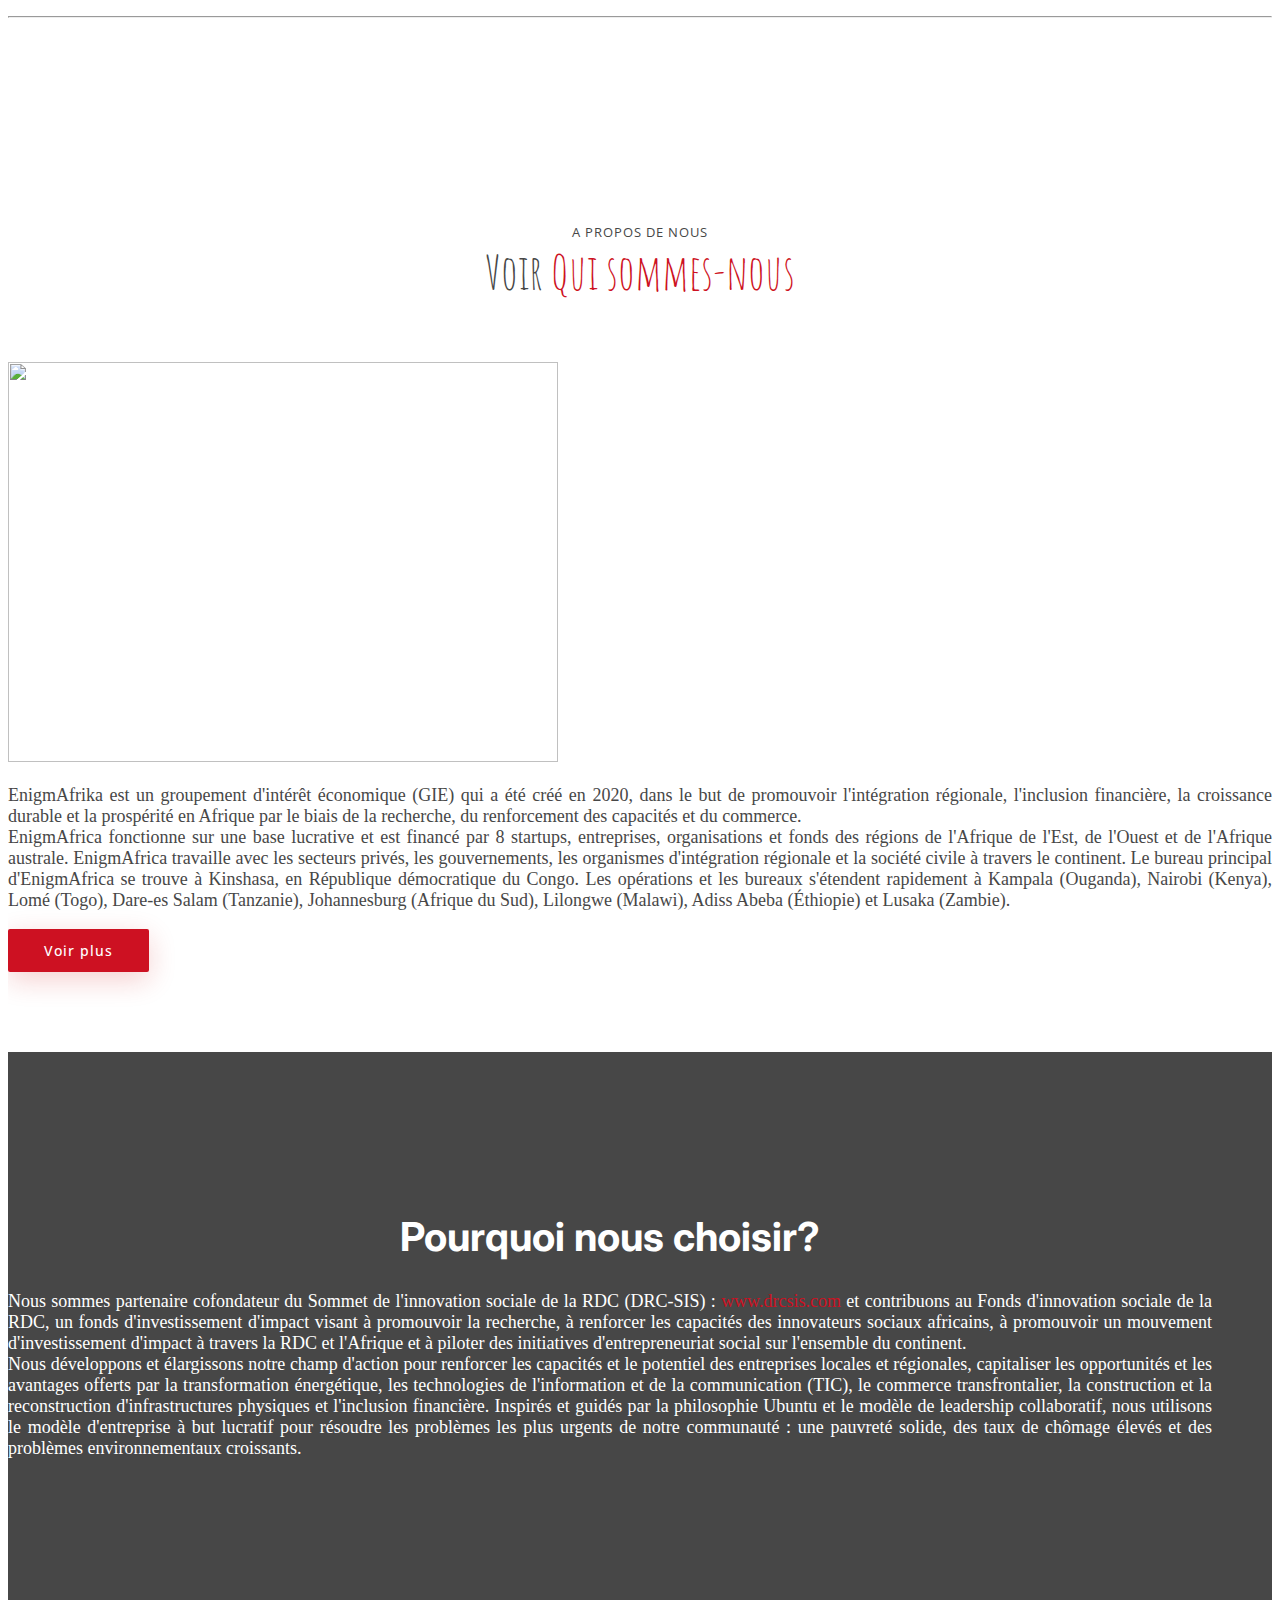
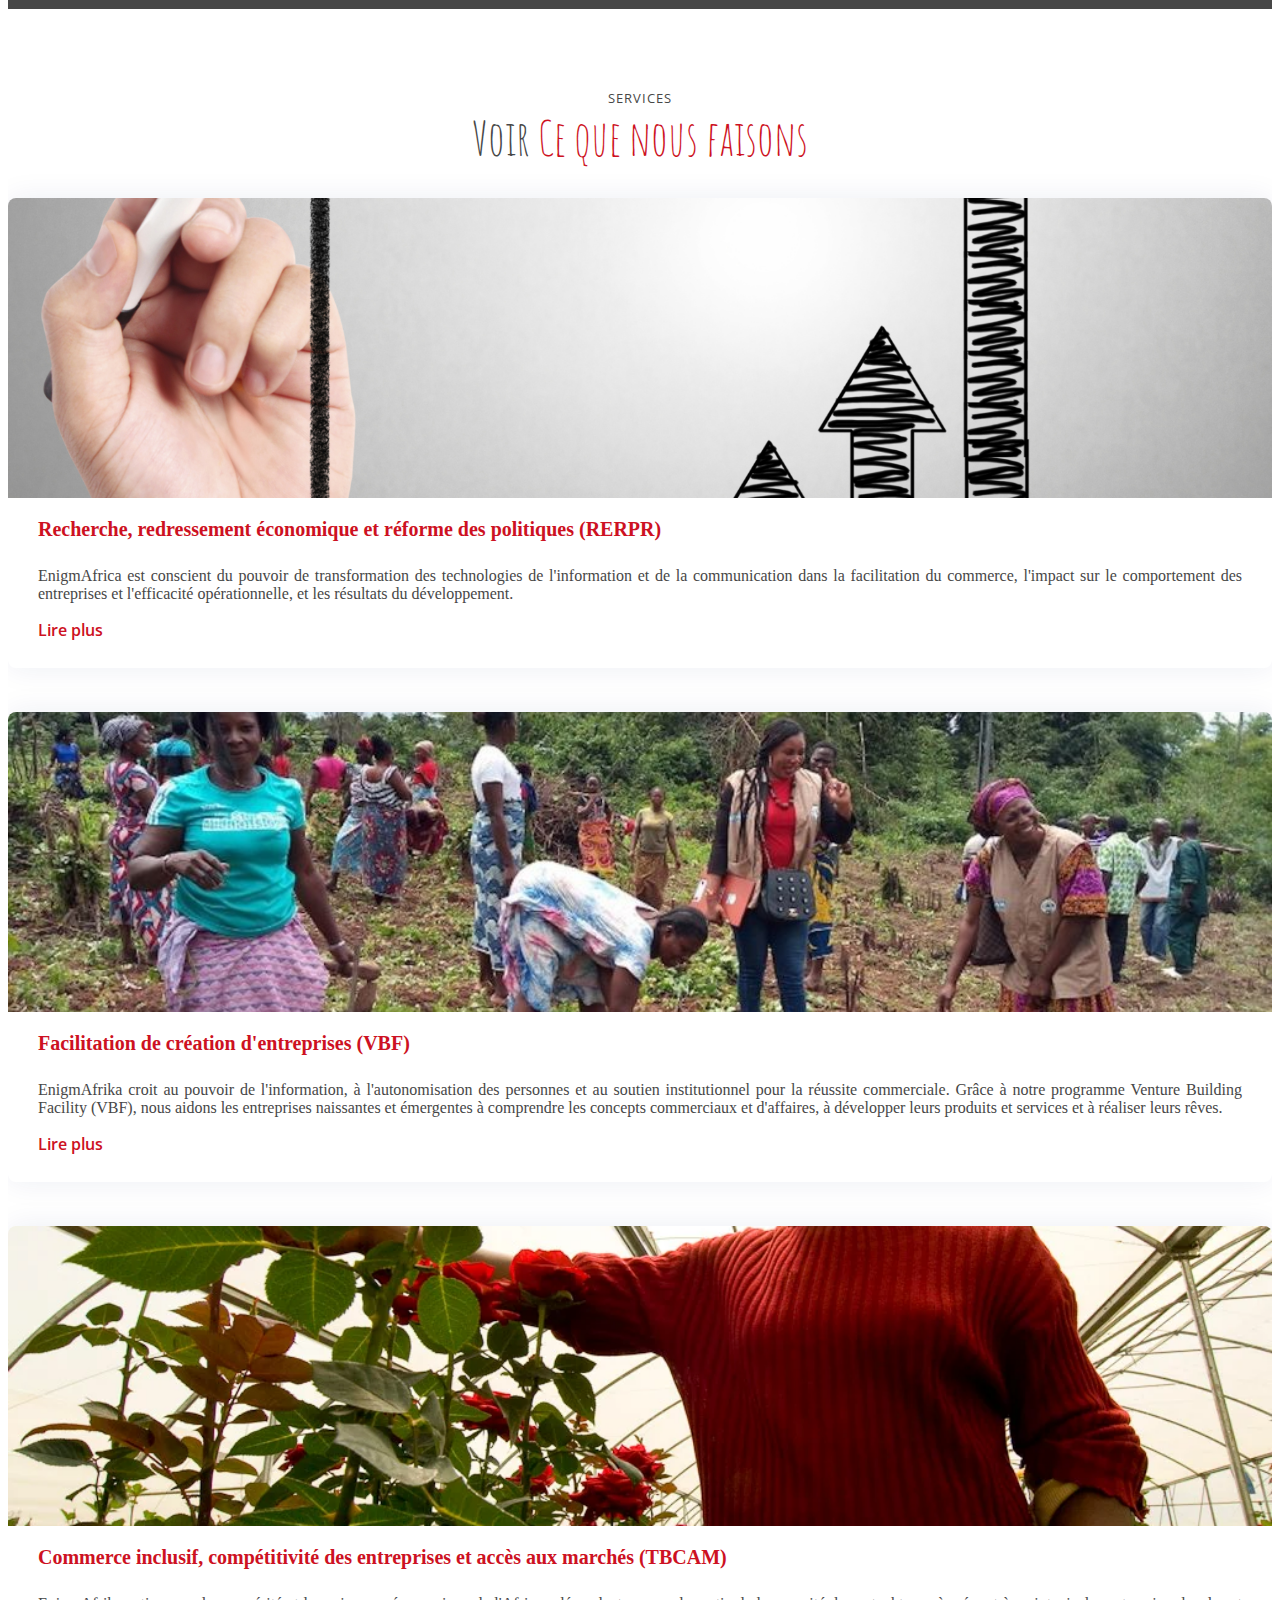
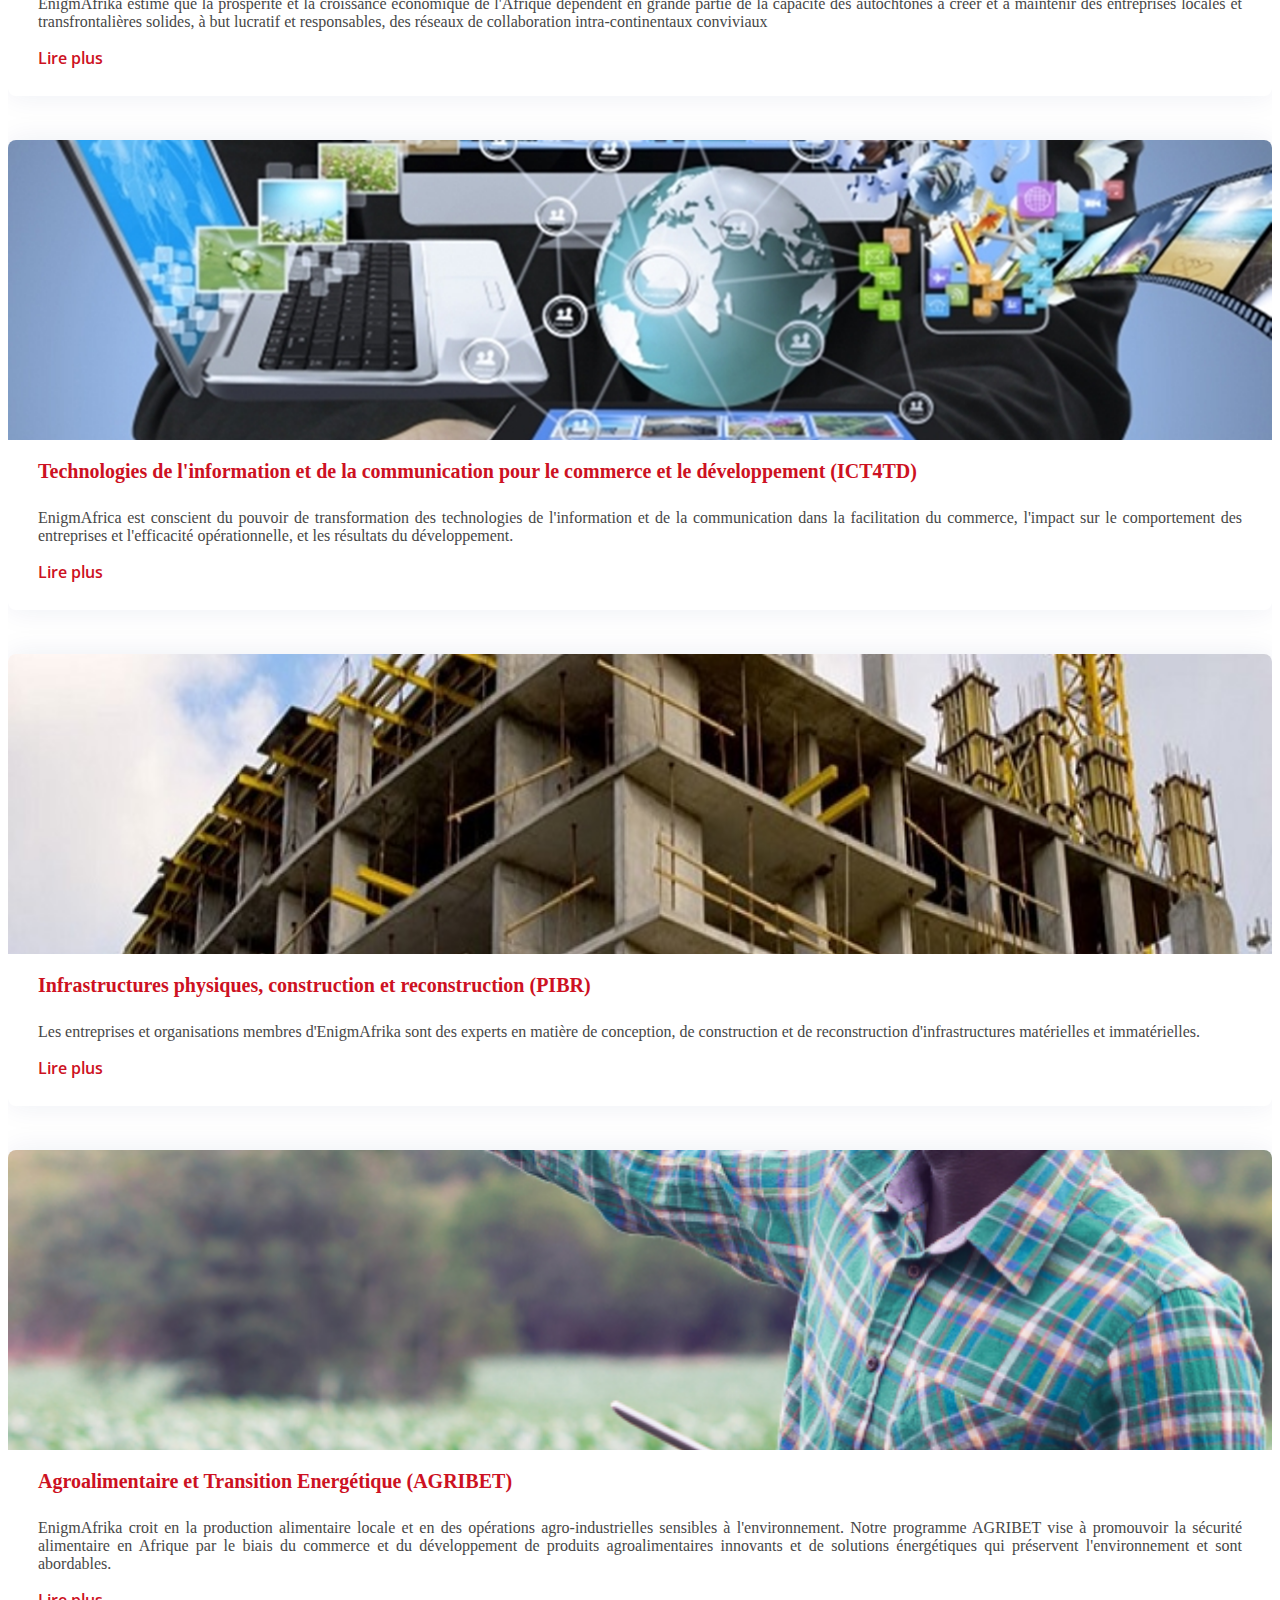
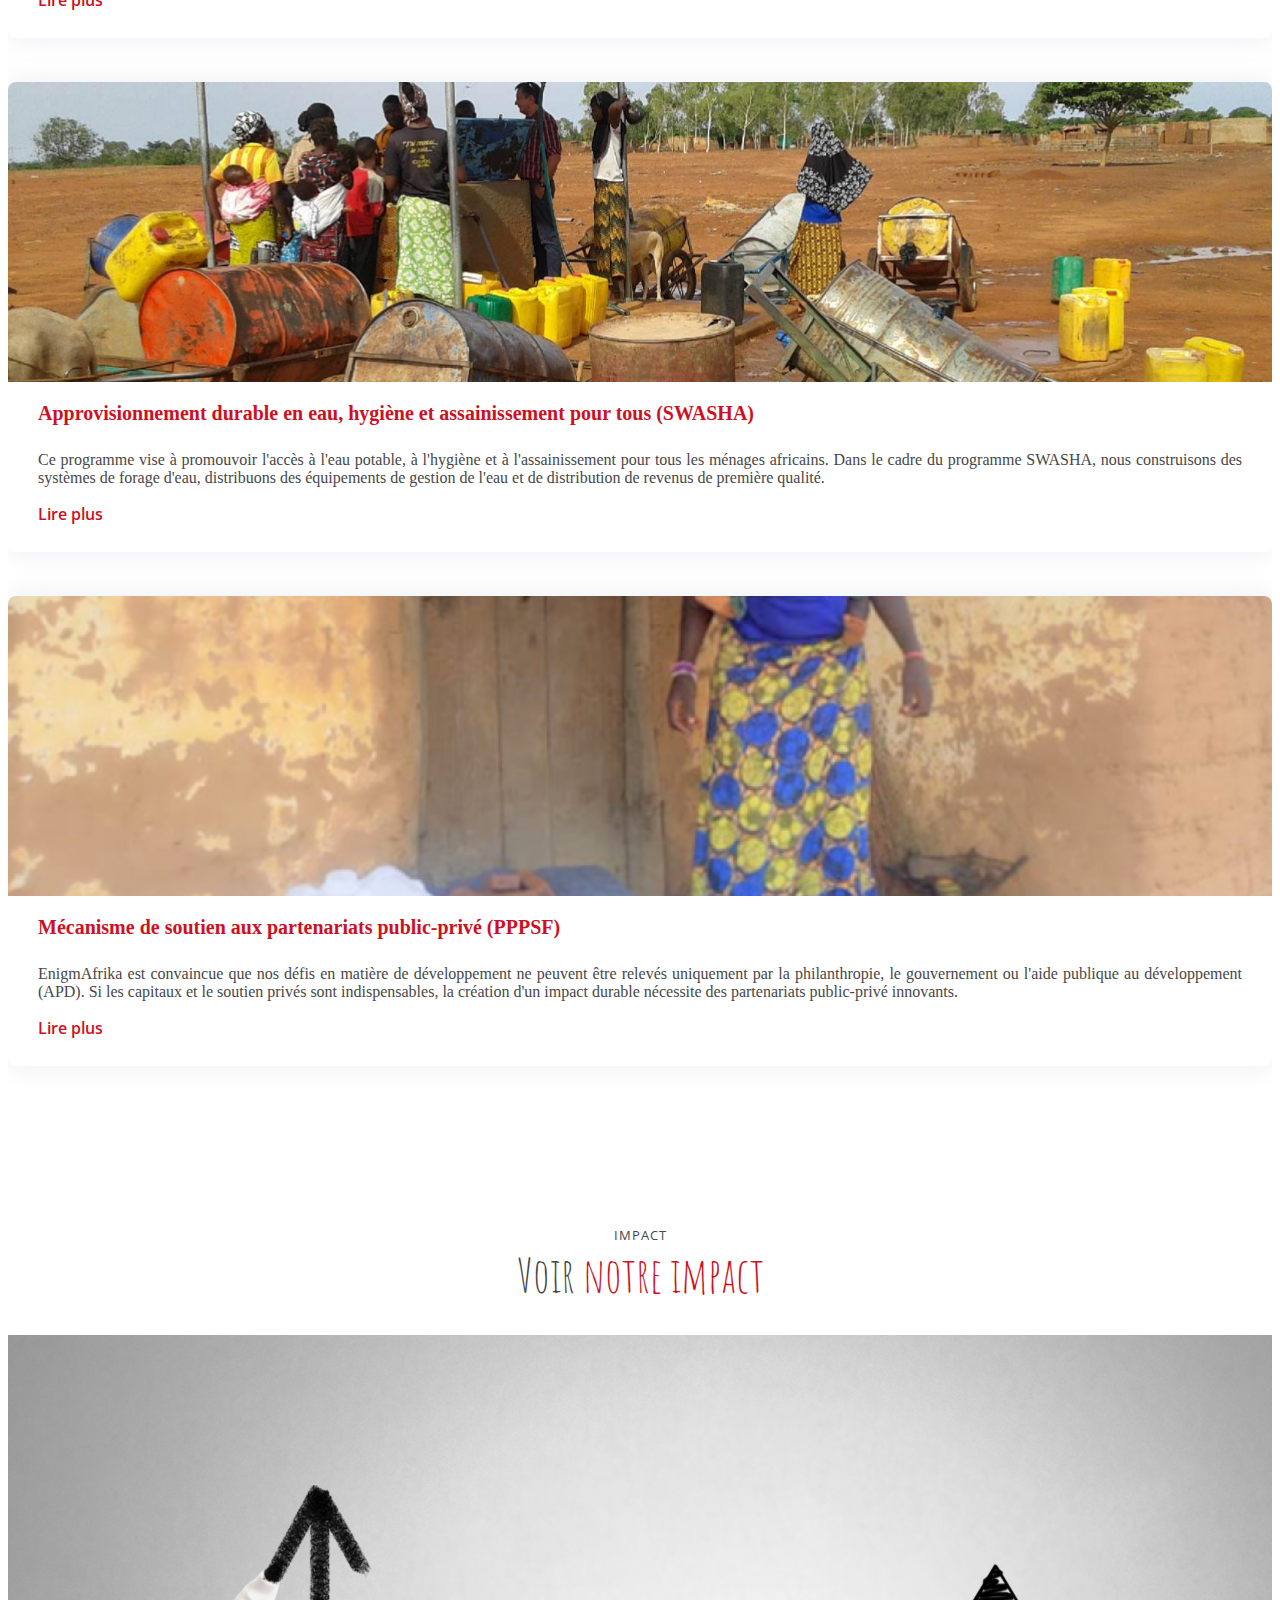
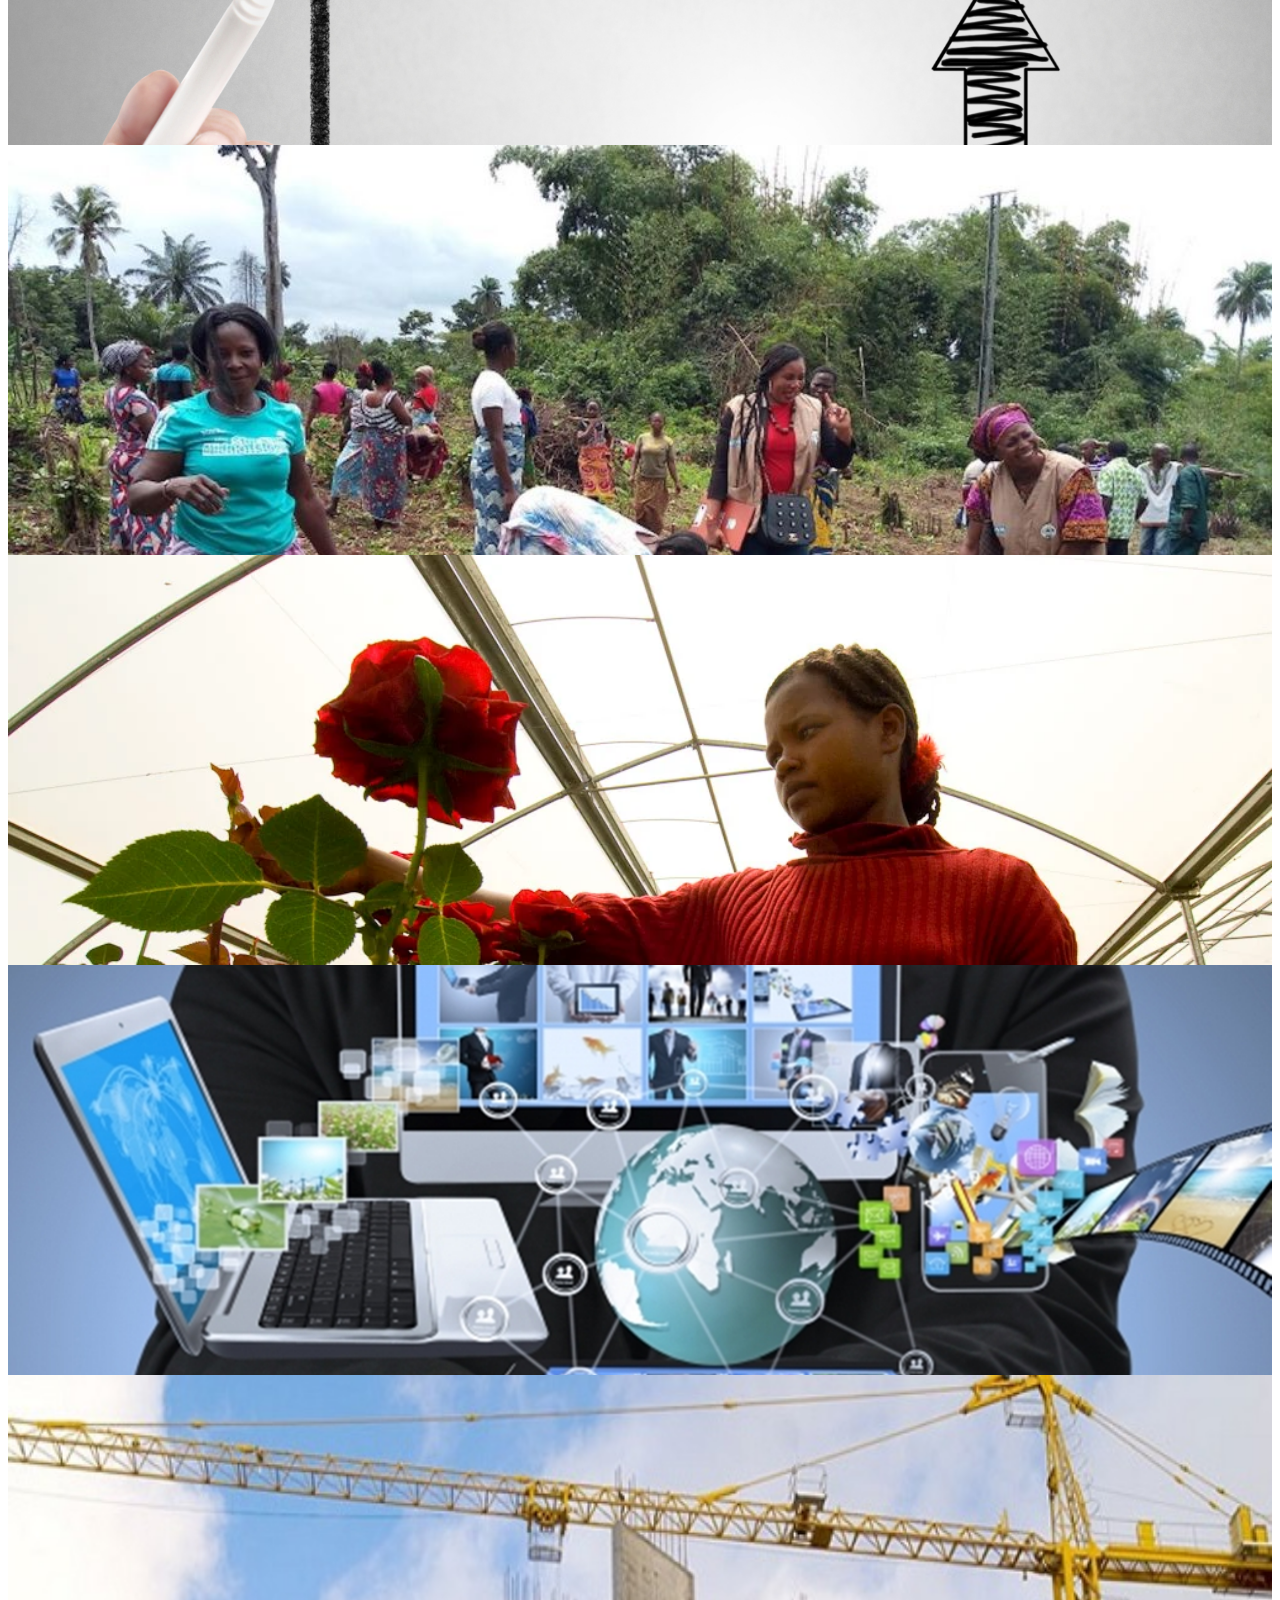
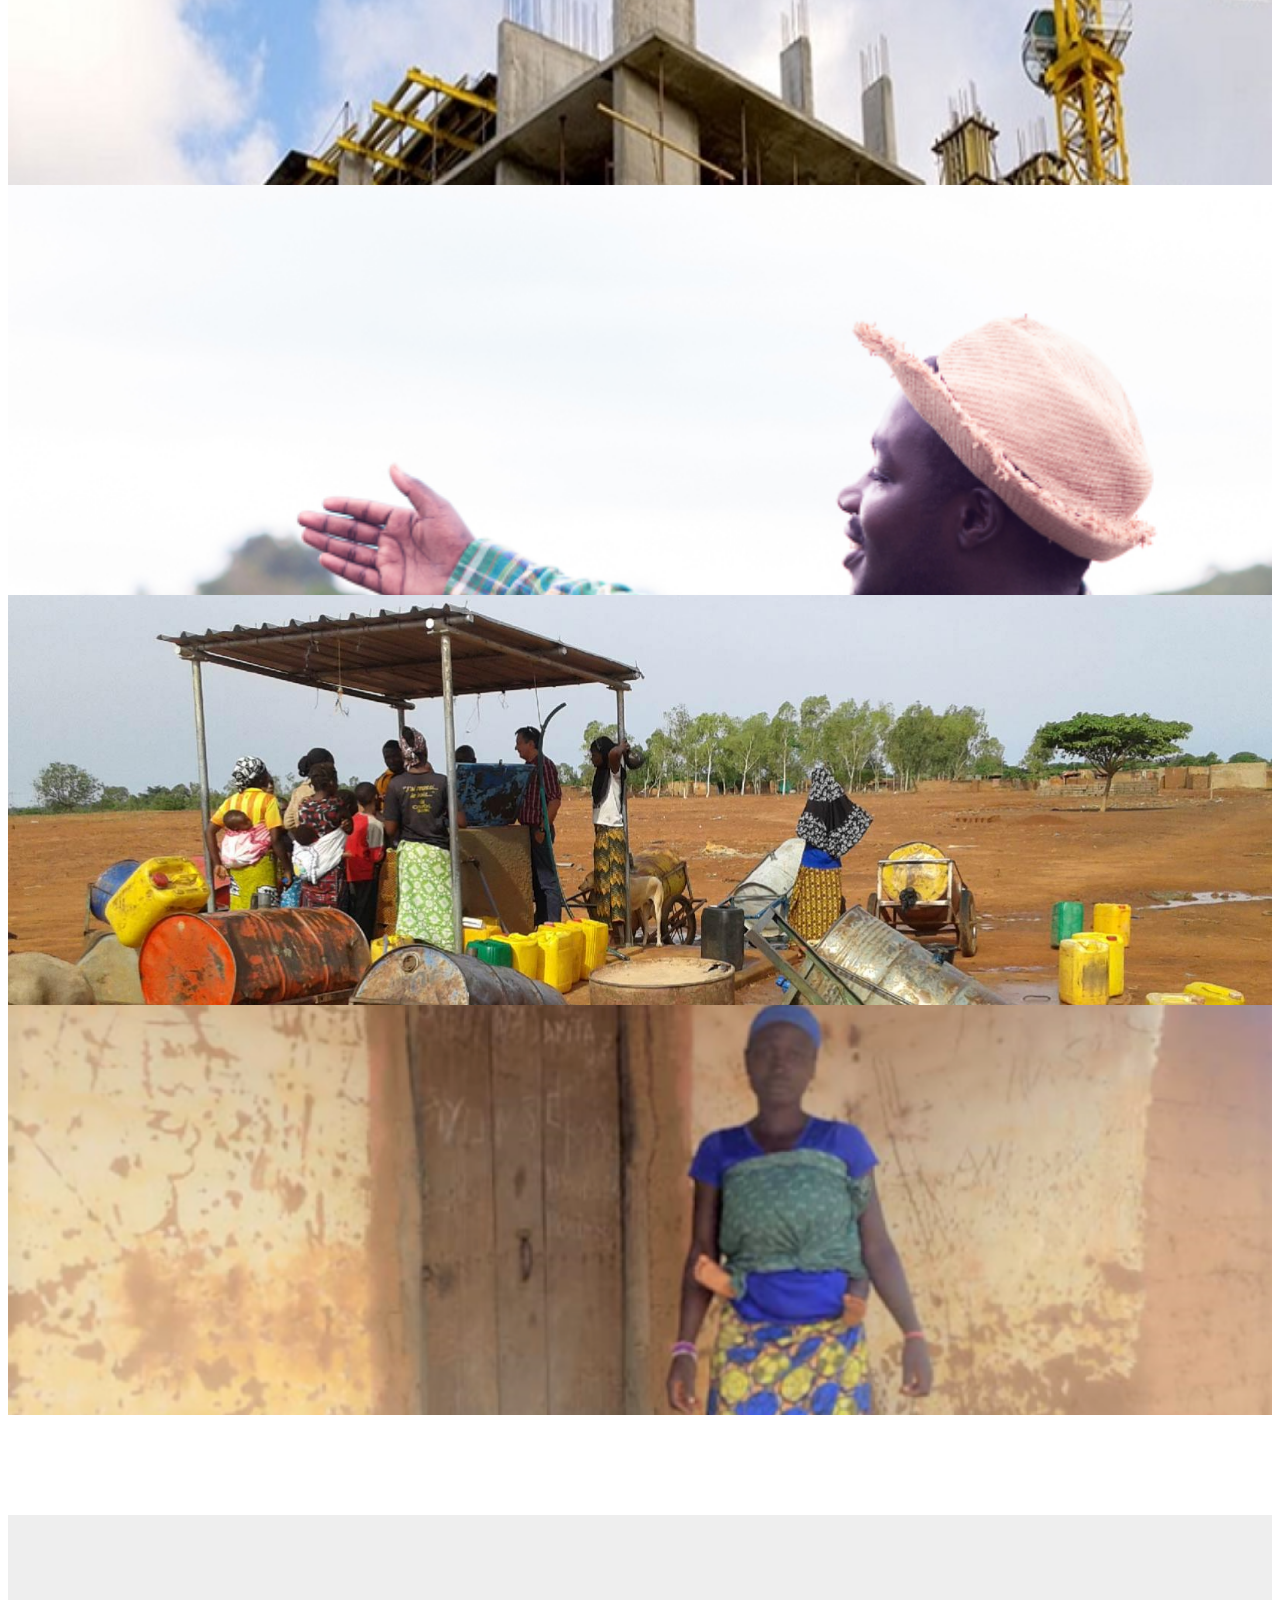
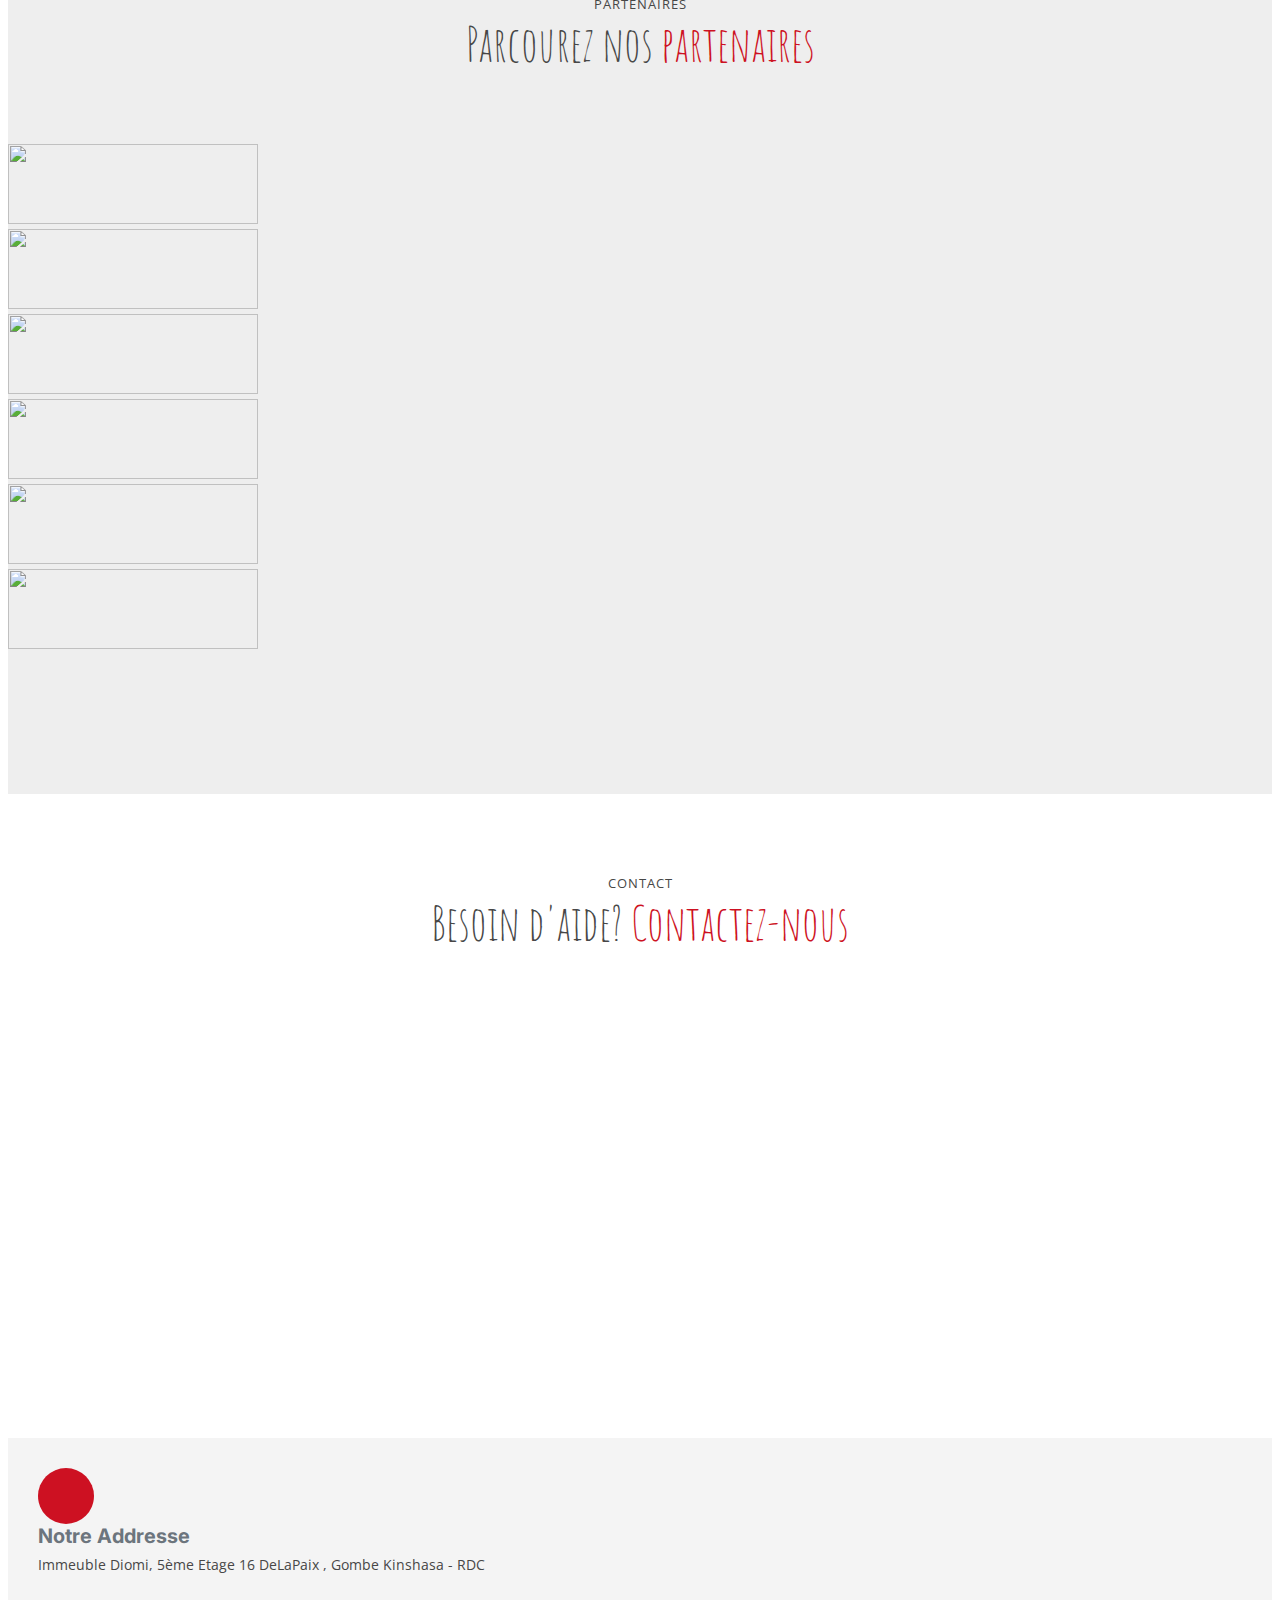
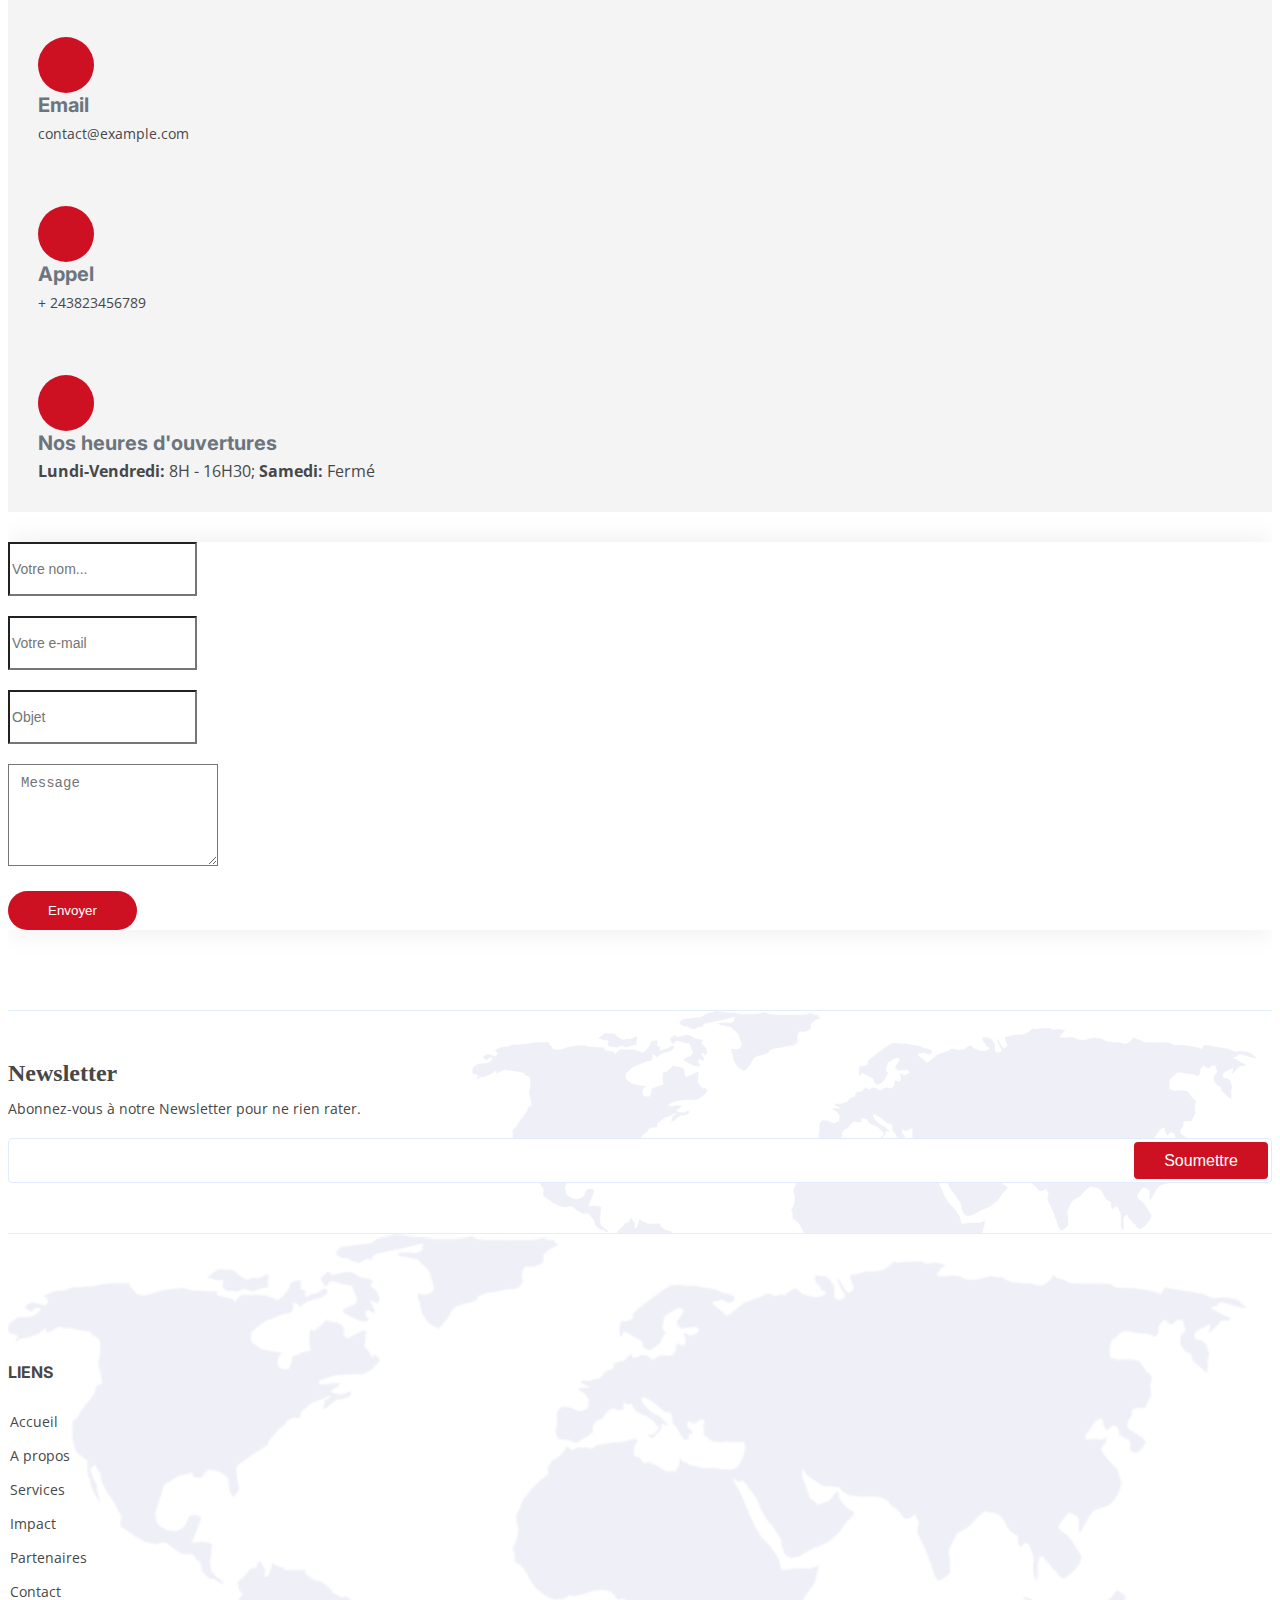
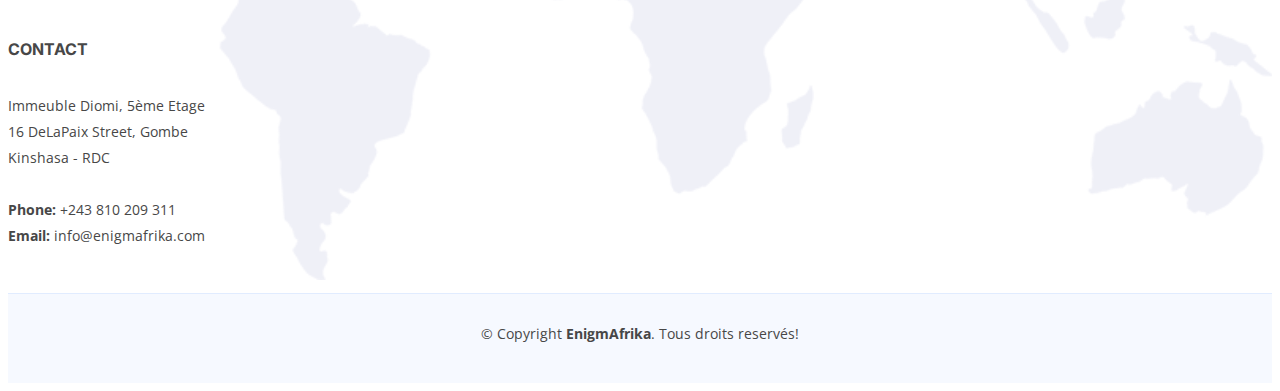
==== commit a3301c6f: "the commit:changed the langage footer" ====
--- a/index.html
+++ b/index.html
@@ -122,7 +122,7 @@
             <div class="col-lg-3 col-md-6">
               <div class="stats-item ">
                 <i class="bi bi-emoji-smile"></i>
-                <span data-purecounter-start="0" data-purecounter-end="232" data-purecounter-duration="1"
+                <span data-purecounter-start="0" data-purecounter-end="82" data-purecounter-duration="1"
                   class="purecounter"></span>
                 <p>Clients satisfaits</p>
               </div>
@@ -131,7 +131,7 @@
             <div class="col-lg-3 col-md-6">
               <div class="stats-item ">
                 <i class="bi bi-kanban"></i>
-                <span data-purecounter-start="0" data-purecounter-end="521" data-purecounter-duration="1"
+                <span data-purecounter-start="0" data-purecounter-end="41" data-purecounter-duration="1"
                   class="purecounter"></span>
                 <p>Projects éxécutés</p>
               </div>
@@ -140,7 +140,7 @@
             <div class="col-lg-3 col-md-6">
               <div class="stats-item">
                 <i class="bi bi-window-stack"></i>
-                <span data-purecounter-start="0" data-purecounter-end="63" data-purecounter-duration="1"
+                <span data-purecounter-start="0" data-purecounter-end="23" data-purecounter-duration="1"
                   class="purecounter"></span>
                 <p>Evenements organisés</p>
               </div>
@@ -149,7 +149,7 @@
             <div class="col-lg-3 col-md-6">
               <div class="stats-item">
                 <i class="bi bi-wallet-fill"></i>
-                <span data-purecounter-start="0" data-purecounter-end="32" data-purecounter-duration="1"
+                <span data-purecounter-start="0" data-purecounter-end="32000" data-purecounter-duration="1"
                   class="purecounter"></span>
                 <p>Fonds mobilisés</p>
               </div>
@@ -892,7 +892,7 @@
                   facilitation du commerce, l'impact sur le comportement des entreprises et l'efficacité opérationnelle,
                   et les résultats
                   du développement.</h3>
-                <a href="" class="readmore stretched-link mt-auto"><span>Lire plus</span><i
+                <a href="#" class="readmore stretched-link mt-auto"><span>Lire plus</span><i
                     class="bi bi-arrow-right"></i></a>
               </div>
             </div>
@@ -911,7 +911,7 @@
                   services et à
                   réaliser
                   leurs rêves.</h3>
-                <a href="blog-single.html" class="readmore stretched-link mt-auto"><span>Lire plus</span><i
+                <a href="#" class="readmore stretched-link mt-auto"><span>Lire plus</span><i
                     class="bi bi-arrow-right"></i></a>
               </div>
             </div>
@@ -928,7 +928,7 @@
                   des autochtones à créer et à maintenir des entreprises locales et transfrontalières solides, à but
                   lucratif et
                   responsables, des réseaux de collaboration intra-continentaux conviviaux</h3>
-                <a href="" class="readmore stretched-link mt-auto"><span>Lire plus</span><i
+                <a href="#" class="readmore stretched-link mt-auto"><span>Lire plus</span><i
                     class="bi bi-arrow-right"></i></a>
               </div>
             </div>
@@ -945,7 +945,7 @@
                   commerce, l'impact sur le comportement des entreprises et l'efficacité opérationnelle, et les
                   résultats du
                   développement. </h3>
-                <a href="" class="readmore stretched-link mt-auto"><span>Lire plus</span><i
+                <a href="#" class="readmore stretched-link mt-auto"><span>Lire plus</span><i
                     class="bi bi-arrow-right"></i></a>
               </div>
             </div>
@@ -959,7 +959,7 @@
                   d'EnigmAfrika sont des experts en matière de conception, de construction et de reconstruction
                   d'infrastructures
                   matérielles et immatérielles.</h3>
-                <a href="" class="readmore stretched-link mt-auto"><span>Lire plus</span><i
+                <a href="#" class="readmore stretched-link mt-auto"><span>Lire plus</span><i
                     class="bi bi-arrow-right"></i></a>
               </div>
             </div>
@@ -975,7 +975,7 @@
                   alimentaire en Afrique par le biais du commerce et du développement de produits agroalimentaires
                   innovants et de
                   solutions énergétiques qui préservent l'environnement et sont abordables.</h3>
-                <a href="" class="readmore stretched-link mt-auto"><span>Lire plus</span><i
+                <a href="#" class="readmore stretched-link mt-auto"><span>Lire plus</span><i
                     class="bi bi-arrow-right"></i></a>
               </div>
             </div>
@@ -992,7 +992,7 @@
                   SWASHA, nous construisons des systèmes de forage d'eau, distribuons des équipements de gestion de
                   l'eau et de
                   distribution de revenus de première qualité.</h3>
-                <a href="" class="readmore stretched-link mt-auto"><span>Lire plus</span><i
+                <a href="#" class="readmore stretched-link mt-auto"><span>Lire plus</span><i
                     class="bi bi-arrow-right"></i></a>
               </div>
             </div>
@@ -1008,7 +1008,7 @@
                   développement (APD). Si les capitaux et le soutien privés sont indispensables, la création d'un impact
                   durable nécessite
                   des partenariats public-privé innovants.</h3>
-                <a href="" class="readmore stretched-link mt-auto"><span>Lire plus</span><i
+                <a href="#" class="readmore stretched-link mt-auto"><span>Lire plus</span><i
                     class="bi bi-arrow-right"></i></a>
               </div>
             </div>
@@ -1407,7 +1407,7 @@
 
           <div class="section-header">
             <h2>Contact</h2>
-            <p>Besoin d'aide? <span>Contacte-nous</span></p>
+            <p>Besoin d'aide? <span>Contactez-nous</span></p>
           </div>
 
           <div class="col-md-12">
@@ -1533,7 +1533,7 @@
             </div>
 
             <div class="col-lg-2 col-6 footer-links">
-              <h4>Useful Links</h4>
+              <h4>LIENS</h4>
               <ul>
                 <li><i class="bi bi-chevron-right"></i> <a href="index.html">Accueil</a></li>
                 <li><i class="bi bi-chevron-right"></i> <a href="#">A propos</a></li>
@@ -1556,7 +1556,7 @@
               </div> -->
 
             <div class="col-lg-3 col-md-12 footer-contact text-center text-md-start">
-              <h4>Contact Us</h4>
+              <h4>Contact</h4>
               <p>
                 Immeuble Diomi, 5ème Etage <br>
                 16 DeLaPaix Street, Gombe<br>
--- a/assets/css/main.css
+++ b/assets/css/main.css
@@ -1831,13 +1831,17 @@
   padding: 160px 0 60px 0;
 }
 
+.hero .container {
+  position: relative;
+}
+
 .hero h2 {
   font-size: 40px;
   font-weight: 700;
   margin-bottom: 20px;
   color: #474747;
   font-family: source sans pro;
-  text-align: justify;
+
 }
 
 .hero h2 span {
@@ -1845,7 +1849,7 @@
   font-size: 51px;
   font-family: source sans pro;
   font-weight: 700;
-  text-align: justify;
+
 }
 
 .hero p {
@@ -1876,6 +1880,7 @@
   box-shadow: 0 8px 28px rgba(206, 18, 18, 0.2);
 }
 
+
 .hero .btn-book-a-table:hover {
   background: rgba(206, 18, 18, 0.8);
   box-shadow: 0 8px 28px rgba(206, 18, 18, 0.45);
@@ -1939,6 +1944,7 @@
   line-height: 1;
   font-weight: 700;
   color: #474747;
+  font-family: source sans pro;
 }
 
 .footer .footer-newsletter form {
@@ -2017,7 +2023,7 @@
   font-size: 14px;
   line-height: 24px;
   margin-bottom: 0;
-  font-family: "Nunito", sans-serif;
+  font-family: source sans pro;
 }
 
 .footer .footer-top .social-links a {
